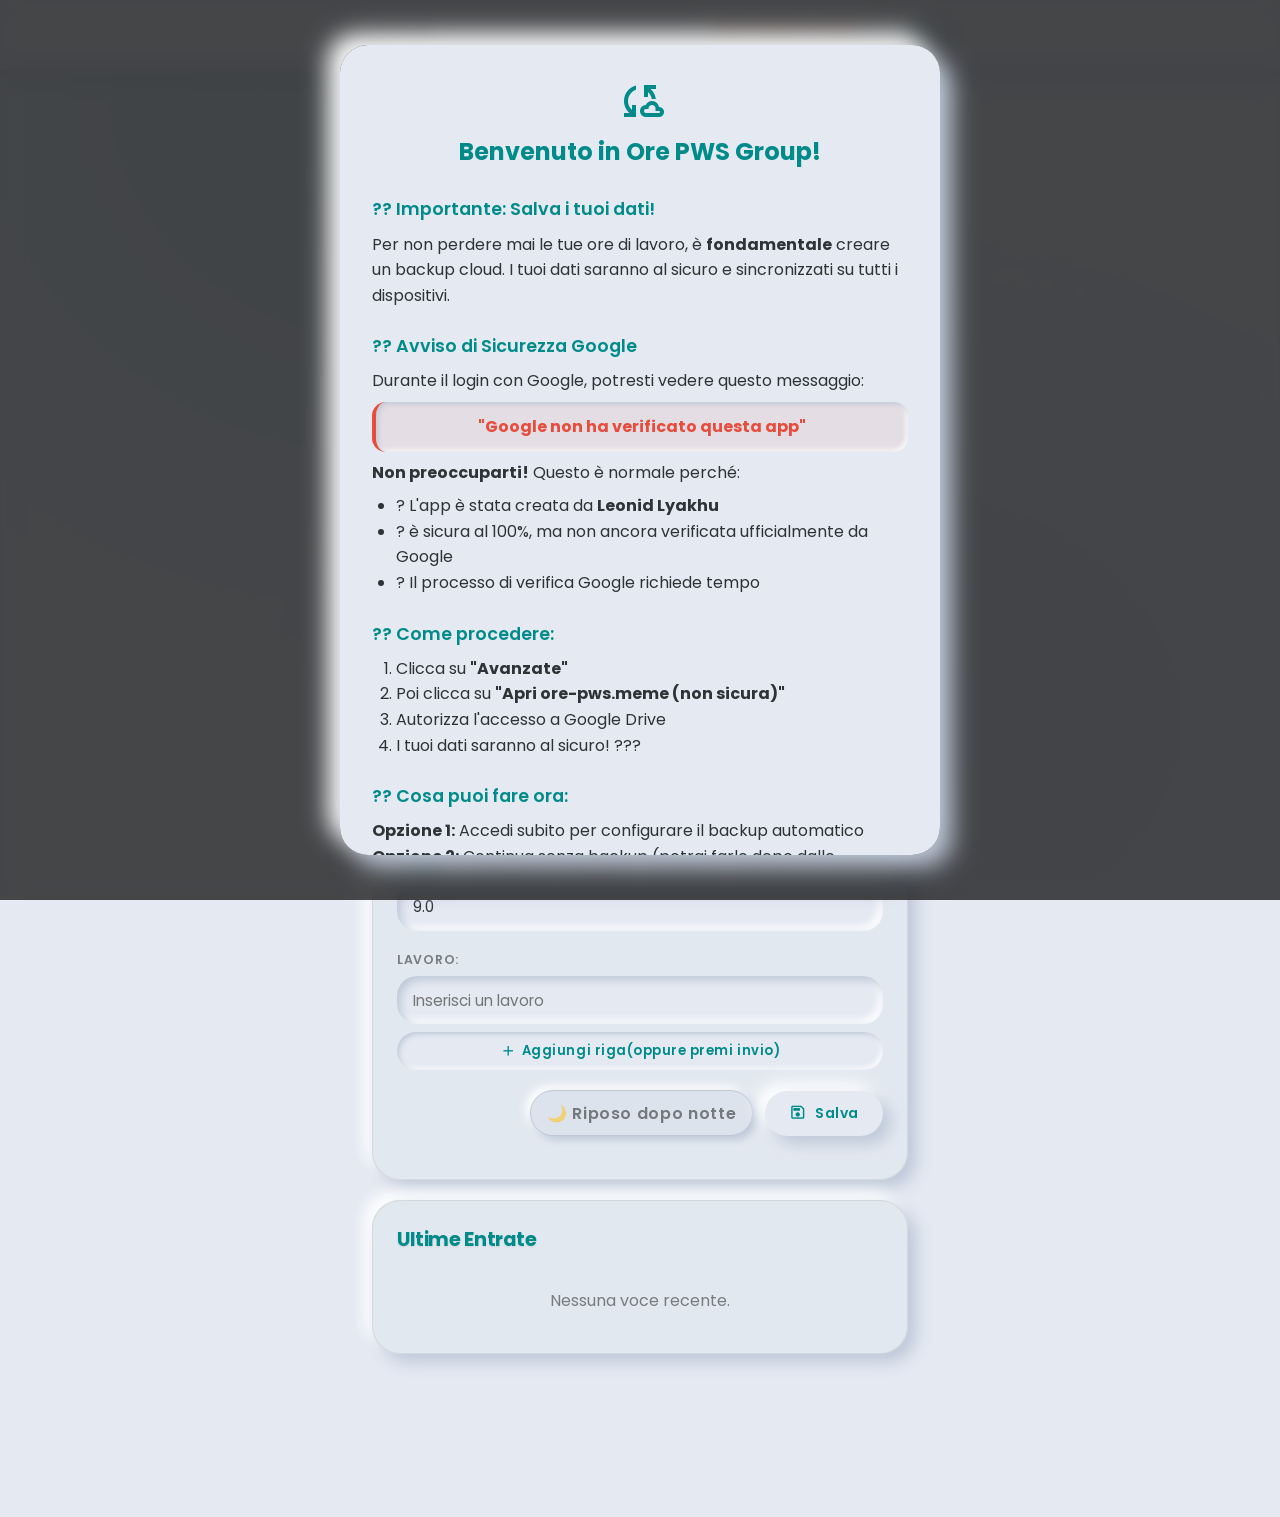
==== index.html @ 59f4a6f1 "Fix emoji Riposo dopo notte (🌙)" ====
<!DOCTYPE html>
<html lang="it">
<head>
    <meta charset="UTF-8">
    <meta name="viewport" content="width=device-width, initial-scale=1.0, viewport-fit=cover">
    <title>Ore PWS Group (Modern)</title>

    <!-- SEO Meta Tags -->
    <meta name="description" content="Applicazione per la gestione delle ore di lavoro - Ore PWS Group">
    <meta name="keywords" content="ore lavoro, timesheet, gestione tempo, PWS Group">
    <meta name="author" content="PWS Group">
    <meta name="robots" content="index, follow">

    <!-- Open Graph Meta Tags -->
    <meta property="og:title" content="Ore PWS Group - Gestione Ore di Lavoro">
    <meta property="og:description" content="Applicazione moderna per la gestione delle ore di lavoro con sincronizzazione cloud">
    <meta property="og:type" content="website">
    <meta property="og:image" content="https://i.imgur.com/BnllByD.png">

    <!-- Twitter Card Meta Tags -->
    <meta name="twitter:card" content="summary_large_image">
    <meta name="twitter:title" content="Ore PWS Group - Gestione Ore di Lavoro">
    <meta name="twitter:description" content="Applicazione moderna per la gestione delle ore di lavoro">
    <meta name="twitter:image" content="https://i.imgur.com/BnllByD.png">

    <!-- PWA Meta Tags -->
    <meta name="theme-color" content="#E4E9F2">
    <meta name="apple-mobile-web-app-capable" content="yes">
    <meta name="apple-mobile-web-app-status-bar-style" content="black-translucent">
    <meta name="apple-mobile-web-app-title" content="Ore PWS">
    <meta name="mobile-web-app-capable" content="yes">
    <meta name="application-name" content="Ore PWS">

    <!-- Apple Touch Icons -->
    <link rel="apple-touch-icon" sizes="180x180" href="./icons/icon-192x192.png">
    <link rel="apple-touch-icon" sizes="152x152" href="./icons/icon-152x152.png">
    <link rel="apple-touch-icon" sizes="144x144" href="./icons/icon-144x144.png">
    <link rel="apple-touch-icon" sizes="120x120" href="./icons/icon-128x128.png">
    <link rel="apple-touch-icon" sizes="114x114" href="./icons/icon-128x128.png">
    <link rel="apple-touch-icon" sizes="76x76" href="./icons/icon-96x96.png">
    <link rel="apple-touch-icon" sizes="72x72" href="./icons/icon-72x72.png">
    <link rel="apple-touch-icon" href="./icons/icon-192x192.png">

    <!-- Favicon -->
    <link rel="icon" type="image/png" sizes="32x32" href="./icons/icon-96x96.png">
    <link rel="icon" type="image/png" sizes="16x16" href="./icons/icon-72x72.png">
    <link rel="shortcut icon" href="./icons/icon-96x96.png">

    <!-- Dynamic Canonical URL -->
    <script>
        // Set canonical URL dynamically based on current domain
        const canonicalUrl = window.location.origin + window.location.pathname;
        const canonicalLink = document.createElement('link');
        canonicalLink.rel = 'canonical';
        canonicalLink.href = canonicalUrl;
        document.head.appendChild(canonicalLink);

        // Set Open Graph URL dynamically
        const ogUrlMeta = document.createElement('meta');
        ogUrlMeta.property = 'og:url';
        ogUrlMeta.content = canonicalUrl;
        document.head.appendChild(ogUrlMeta);
    </script>

    <!-- Dynamic header height script removed to keep CSS-controlled --header-height -->
    <!-- Google Fonts: Roboto and Material Symbols Outlined -->
    <link rel="preconnect" href="https://fonts.googleapis.com">
    <link rel="preconnect" href="https://fonts.gstatic.com" crossorigin>
    <link href="https://fonts.googleapis.com/css2?family=Poppins:wght@300;400;500;600;700;800&display=swap" rel="stylesheet">
    <link rel="stylesheet" href="https://fonts.googleapis.com/css2?family=Material+Symbols+Outlined:opsz,wght,FILL,GRAD@20..48,100..700,0..1,-50..200" />
    <!-- Include Flatpickr CSS -->
    <link rel="stylesheet" href="https://cdn.jsdelivr.net/npm/flatpickr/dist/flatpickr.min.css">
    <!-- Iveco Orecchia Mode CSS -->
    <link rel="stylesheet" href="iveco.css">

    <style>
        /* ================================================ */
        /* ?? NEOMORPHISM PREMIUM DESIGN                    */
        /* Soft shadows, 3D depth, luxury feel              */
        /* Ore PWS Group - Redesign 2026                    */
        /* ================================================ */

        :root {
            /* Neomorphism Palette - Light */
            --neo-bg: #E4E9F2;
            --neo-bg-dark: #D1D9E6;
            --neo-bg-light: #F0F4FA;
            --neo-shadow-dark: #BEC8D8;
            --neo-shadow-light: #FFFFFF;
            --neo-primary: #008B8B;
            --neo-primary-light: #00BFBF;
            --neo-primary-glow: rgba(0, 139, 139, 0.4);
            --neo-secondary: #6C5CE7;
            --neo-accent: #FD79A8;
            --neo-error: #E74C3C;
            --neo-success: #00B894;
            --neo-warning: #FDCB6E;

            --text-primary: #2D3436;
            --text-secondary: rgba(45, 52, 54, 0.6);
            --text-tertiary: rgba(45, 52, 54, 0.38);

            /* Neomorphic Shadows */
            --neo-out: 8px 8px 16px var(--neo-shadow-dark), -8px -8px 16px var(--neo-shadow-light);
            --neo-out-sm: 4px 4px 8px var(--neo-shadow-dark), -4px -4px 8px var(--neo-shadow-light);
            --neo-out-lg: 12px 12px 24px var(--neo-shadow-dark), -12px -12px 24px var(--neo-shadow-light);
            --neo-in: inset 4px 4px 8px var(--neo-shadow-dark), inset -4px -4px 8px var(--neo-shadow-light);
            --neo-in-sm: inset 2px 2px 5px var(--neo-shadow-dark), inset -2px -2px 5px var(--neo-shadow-light);
            --neo-flat: 0 0 0 transparent;

            /* Header height variable (includes safe-area on supported devices) */
            --header-height: calc(70px + env(safe-area-inset-top, 0px));

            /* Compatibility aliases for old Material Design variable references */
            --md-sys-color-primary: #008B8B;
            --md-sys-color-on-primary: #FFFFFF;
            --md-sys-color-primary-container: rgba(0, 139, 139, 0.12);
            --md-sys-color-on-primary-container: #002020;
            --md-sys-color-secondary: #6C5CE7;
            --md-sys-color-on-secondary: #FFFFFF;
            --md-sys-color-secondary-container: rgba(108, 92, 231, 0.12);
            --md-sys-color-on-secondary-container: #1A1040;
            --md-sys-color-tertiary: #FD79A8;
            --md-sys-color-on-tertiary: #FFFFFF;
            --md-sys-color-tertiary-container: rgba(253, 121, 168, 0.12);
            --md-sys-color-on-tertiary-container: #3D0019;
            --md-sys-color-error: #E74C3C;
            --md-sys-color-on-error: #FFFFFF;
            --md-sys-color-error-container: rgba(231, 76, 60, 0.12);
            --md-sys-color-on-error-container: #410002;
            --md-sys-color-background: #E4E9F2;
            --md-sys-color-on-background: #2D3436;
            --md-sys-color-surface: #E4E9F2;
            --md-sys-color-on-surface: #2D3436;
            --md-sys-color-surface-variant: #DDE3EC;
            --md-sys-color-on-surface-variant: rgba(45, 52, 54, 0.6);
            --md-sys-color-outline: #BEC8D8;
            --md-sys-color-outline-variant: #D1D9E6;
            --md-sys-color-inverse-surface: #2D3436;
            --md-sys-color-inverse-on-surface: #E4E9F2;
            --md-sys-color-scrim: rgba(0, 0, 0, 0.5);
            --md-sys-color-shadow: #000000;
            --md-sys-color-surface-container-low: #E8EDF5;
            --md-sys-color-surface-container: #E4E9F2;
            --md-sys-color-surface-container-high: #DDE3EC;
            --md-sys-color-surface-container-highest: #D1D9E6;

            --body-font-family: 'Poppins', -apple-system, BlinkMacSystemFont, sans-serif;
            --base-font-size: 16px;
            --border-radius-small: 14px;
            --border-radius-medium: 20px;
            --border-radius-large: 28px;
            --border-radius-full: 999px;
            --elevation-1: var(--neo-out-sm);
            --elevation-2: var(--neo-out);
            --elevation-3: var(--neo-out-lg);
            --elevation-4: var(--neo-out-lg);
            --elevation-5: var(--neo-out-lg);

            --spring: cubic-bezier(0.34, 1.56, 0.64, 1);
            --smooth: cubic-bezier(0.4, 0, 0.2, 1);
        }

        /* Dark Theme • Aurora Boreale ✨ */
        .dark-theme {
            --neo-bg: #1A1A2E;
            --neo-bg-dark: #131325;
            --neo-bg-light: #232342;
            --neo-shadow-dark: transparent;
            --neo-shadow-light: transparent;

            /* KILL ALL NEOMORPHIC SHADOWS • ZERO GLOW */
            --neo-out: none;
            --neo-out-sm: none;
            --neo-out-lg: none;
            --neo-in: none;
            --neo-in-sm: none;
            --neo-flat: none;
            --elevation-1: none;
            --elevation-2: none;
            --elevation-3: none;
            --elevation-4: none;
            --elevation-5: none;
            --text-primary: #EDF0F5;
            --text-secondary: rgba(237, 240, 245, 0.55);
            --text-tertiary: rgba(237, 240, 245, 0.28);
            --neo-primary: #00E5CC;
            --neo-primary-light: #33FFE5;
            --neo-primary-glow: rgba(0, 229, 204, 0.3);

            /* Aurora accent colors */
            --aurora-violet: #B794F6;
            --aurora-pink: #FF79C6;
            --aurora-glow-border: rgba(183, 148, 246, 0.12);
            --glass-bg: rgba(26, 26, 46, 0.7);

            --md-sys-color-primary: #00E5CC;
            --md-sys-color-on-primary: #003D35;
            --md-sys-color-primary-container: rgba(0, 229, 204, 0.15);
            --md-sys-color-on-primary-container: #33FFE5;
            --md-sys-color-secondary: #B794F6;
            --md-sys-color-on-secondary: #1A0A40;
            --md-sys-color-secondary-container: rgba(183, 148, 246, 0.15);
            --md-sys-color-on-secondary-container: #D4BBFF;
            --md-sys-color-tertiary: #FF79C6;
            --md-sys-color-on-tertiary: #3D0025;
            --md-sys-color-tertiary-container: rgba(255, 121, 198, 0.15);
            --md-sys-color-on-tertiary-container: #FF79C6;
            --md-sys-color-error: #FF5555;
            --md-sys-color-on-error: #690005;
            --md-sys-color-error-container: rgba(255, 85, 85, 0.15);
            --md-sys-color-on-error-container: #FF5555;
            --md-sys-color-background: #1A1A2E;
            --md-sys-color-on-background: #EDF0F5;
            --md-sys-color-surface: #1A1A2E;
            --md-sys-color-on-surface: #EDF0F5;
            --md-sys-color-surface-variant: #232342;
            --md-sys-color-on-surface-variant: rgba(237, 240, 245, 0.55);
            --md-sys-color-outline: #28284A;
            --md-sys-color-outline-variant: #232342;
            --md-sys-color-inverse-surface: #EDF0F5;
            --md-sys-color-inverse-on-surface: #1A1A2E;
            --md-sys-color-surface-container-low: #1E1E35;
            --md-sys-color-surface-container: #1A1A2E;
            --md-sys-color-surface-container-high: #232342;
            --md-sys-color-surface-container-highest: #28284A;
            /* Ensure header height/padding in dark theme match the light theme exactly */
            --header-height: calc(70px + env(safe-area-inset-top, 0px));
        }

        /* Force header measures in dark theme to be identical to light theme
           (height, padding and visual elevation) to avoid perceived vertical shift */
        .dark-theme header {
            box-sizing: border-box;
            height: var(--header-height, calc(70px + env(safe-area-inset-top, 0px)));
            padding: 0.8rem 1.25rem;
            /* match light-theme elevation so spacing appears identical */
            box-shadow: 0 4px 12px var(--neo-shadow-dark);
            background: var(--neo-bg);
            transition: all 0.4s var(--smooth);
            border-bottom: none;
        }

        /* Ensure main uses the same computed margin-top in dark theme */
        .dark-theme main {
            margin-top: var(--header-height, calc(70px + env(safe-area-inset-top, 0px)));
        }

        /* ===== FIX iOS Safari Datepicker ===== */
        @supports (-webkit-touch-callout: none) {
            .flatpickr-calendar {
                -webkit-transform: translateZ(0);
                transform: translateZ(0);
                -webkit-backface-visibility: hidden;
                backface-visibility: hidden;
                touch-action: manipulation;
                will-change: transform;
                position: fixed !important;
                z-index: 9999 !important;
            }
            .flatpickr-day {
                touch-action: manipulation;
                -webkit-tap-highlight-color: transparent;
                padding: 10px;
                -webkit-user-select: none;
                user-select: none;
            }
            input.datepicker, input.datepicker-ferie {
                font-size: 16px !important;
                -webkit-transform: translateZ(0);
                transform: translateZ(0);
            }
            #dateIndicator {
                -webkit-tap-highlight-color: transparent;
                touch-action: manipulation;
                -webkit-user-select: none;
                user-select: none;
            }
            .date-navigator button.date-arrow-btn {
                background: none;
                border: none;
                cursor: pointer;
                padding: 6px 12px;
                border-radius: 50%;
                transition: all 0.2s ease;
                color: var(--neo-primary);
                font-size: 1.44em;
                min-width: 37px;
                min-height: 37px;
                display: flex;
                align-items: center;
                justify-content: center;
                -webkit-tap-highlight-color: transparent;
                touch-action: manipulation;
                -webkit-user-select: none;
                user-select: none;
                position: relative;
                overflow: hidden;
            }
            .date-navigator button.date-arrow-btn .material-symbols-outlined {
                font-size: 1.2em !important;
                line-height: 1;
                pointer-events: none;
                position: relative;
                z-index: 1;
            }
            .cloud-login-btn {
                -webkit-user-select: text;
                user-select: text;
                touch-action: manipulation;
            }
            #dateIndicatorContent {
                cursor: pointer !important;
                padding: 8px 16px;
                border-radius: var(--border-radius-medium);
                transition: all 0.2s ease;
                -webkit-tap-highlight-color: transparent;
                touch-action: manipulation;
                -webkit-user-select: none;
                user-select: none;
                position: relative;
                overflow: hidden;
            }
            #dayNameIndicator {
                text-align: center;
                font-weight: 600;
                font-size: 1.1em;
                color: var(--neo-primary);
                margin-bottom: 8px;
                padding: 4px 12px;
                border-radius: var(--border-radius-medium);
                background: rgba(0, 139, 139, 0.08);
                display: none !important;
            }
            @supports (-webkit-touch-callout: none) {
                #dayNameIndicator { display: block !important; }
            }
            .date-navigator {
                gap: 4px !important;
                align-items: center;
                padding: 4px;
                border-radius: var(--border-radius-large);
                background: var(--neo-bg);
                box-shadow: var(--neo-in);
            }
        }

        /* iOS Safari Keyboard Fix */
        .ios-keyboard-fix {
            position: fixed; top: 0; left: 0;
            height: 1px; width: 1px;
            opacity: 0.01; pointer-events: none;
        }

        /* iOS Safari Compatibility Fixes */
        html {
            height: 100%;
            height: -webkit-fill-available;
        }

        body {
            min-height: 100vh;
            min-height: -webkit-fill-available;
        }

        /* Safe Area Support for iOS */
        @supports (padding: max(0px)) {
            body {
                padding-left: env(safe-area-inset-left, 0px);
                padding-right: env(safe-area-inset-right, 0px);
                padding-top: env(safe-area-inset-top, 0px);
                /* Ensure header height variable includes safe-area inset on supported devices */
                --header-height: calc(70px + env(safe-area-inset-top, 0px));
            }
            header {
                padding-top: calc(0.8rem + env(safe-area-inset-top, 0px));
                padding-left: calc(1rem + env(safe-area-inset-left, 0px));
                padding-right: calc(1rem + env(safe-area-inset-right, 0px));
                /* Keep explicit height consistent with --header-height when safe-area is supported */
                height: var(--header-height, calc(70px + env(safe-area-inset-top, 0px)));
                box-sizing: border-box;
            }
            main {
                margin-top: var(--header-height, calc(70px + env(safe-area-inset-top, 0px)));
            }
            .bottom-nav {
                padding-bottom: calc(0.5rem + env(safe-area-inset-bottom, 0px));
                padding-left: env(safe-area-inset-left, 0px);
                padding-right: env(safe-area-inset-right, 0px);
            }
        }

        /* iOS Touch Optimization */
        * {
            -webkit-tap-highlight-color: transparent;
            -webkit-touch-callout: none;
        }
        button, .btn, .button, [role="button"] {
            -webkit-tap-highlight-color: rgba(0, 0, 0, 0.1);
            -webkit-touch-callout: none;
            -webkit-user-select: none;
            touch-action: manipulation;
        }
        .scrollable, .modal-content, .calendar-container {
            -webkit-overflow-scrolling: touch;
        }
        .card, .modal, .bottom-nav {
            -webkit-transform: translateZ(0);
            transform: translateZ(0);
        }
        input, select, textarea {
            -webkit-appearance: none;
            -webkit-border-radius: 0;
        }
        body {
            overscroll-behavior: none;
            -webkit-overflow-scrolling: touch;
        }
        input, textarea, select {
            font-size: 16px;
        }
        @media screen and (max-width: 768px) {
            input, textarea, select {
                font-size: 16px !important;
            }
        }
        body {
            padding-bottom: calc(110px + env(safe-area-inset-bottom, 0px)) !important;
        }

        /* ===== GLOBAL RESET & BASE ===== */
        *, *::before, *::after {
            box-sizing: border-box;
            margin: 0;
            padding: 0;
        }

        html {
            font-size: var(--base-font-size);
            scroll-behavior: smooth;
        }

        body {
            font-family: var(--body-font-family);
            background: var(--neo-bg);
            color: var(--text-primary);
            line-height: 1.6;
            -webkit-font-smoothing: antialiased;
            -moz-osx-font-smoothing: grayscale;
            overflow-x: hidden;
            min-height: 100vh;
            transition: all 0.5s var(--smooth);
        }

        .container {
            max-width: 600px;
            margin: 0 auto;
            padding: 1rem;
        }

        /* ===== SUBTLE GRADIENT BG ===== */
        body::before {
            content: '';
            position: fixed;
            top: 0; left: 0;
            width: 100%; height: 100%;
            z-index: -1;
            background:
                radial-gradient(ellipse at 30% 10%, rgba(0, 139, 139, 0.06) 0%, transparent 50%),
                radial-gradient(ellipse at 70% 80%, rgba(108, 92, 231, 0.04) 0%, transparent 50%);
            pointer-events: none;
        }

        /* ===== HEADER ===== */
        header {
            position: fixed;
            top: 0; left: 0;
            width: 100%;
            z-index: 1000;
            background: var(--neo-bg);
            /* Force consistent header height and include padding inside height */
            box-sizing: border-box;
            height: var(--header-height, 70px);
            padding: 0.8rem 1.25rem;
            box-shadow: 0 4px 12px var(--neo-shadow-dark);
            transition: all 0.4s var(--smooth);
            border-bottom: none;
        }

        .header-content {
            display: flex;
            justify-content: space-between;
            align-items: center;
            max-width: 600px;
            margin: 0 auto;
        }

        .logo img {
            max-height: 36px;
            width: auto;
            display: block;
            filter: drop-shadow(2px 2px 4px var(--neo-shadow-dark));
        }

        /* Logo Bounce Animation */
        @keyframes bounce-horizontal {
            0%, 100% { transform: translateX(0) rotate(0deg); }
            25% { transform: translateX(10px) rotate(3deg); }
            50% { transform: translateX(0) rotate(0deg); }
            75% { transform: translateX(-10px) rotate(-3deg); }
        }

        .bouncing-logo {
            animation: bounce-horizontal 2.5s infinite;
            transform-origin: center;
            cursor: pointer;
            transition: filter 0.3s ease;
        }

        .bouncing-logo:hover {
            filter: drop-shadow(0 0 8px var(--neo-primary-glow));
            animation-play-state: paused;
        }

        @keyframes bounce-excited {
            0%, 100% { transform: scale(1) rotate(0deg); }
            10% { transform: translateX(15px) rotate(8deg) scale(1.15); }
            20% { transform: translateX(-15px) rotate(-10deg) scale(1.1); }
            30% { transform: translateX(10px) rotate(10deg) scale(1.1); }
            40% { transform: translateX(-10px) rotate(-8deg) scale(1.05); }
            50% { transform: translateY(-10px) rotate(5deg) scale(1.1); }
            60% { transform: translateY(8px) rotate(-5deg) scale(1.05); }
            70% { transform: translateX(12px) rotate(8deg) scale(1.08); }
            80% { transform: translateX(-12px) rotate(-8deg) scale(1.04); }
            90% { transform: translateX(6px) rotate(3deg) scale(1.02); }
        }

        .bouncing-logo-excited {
            animation: bounce-excited 2s ease-in-out;
            transform-origin: center;
            cursor: pointer;
            filter: drop-shadow(0 0 10px var(--neo-primary-glow));
        }

        .header-actions {
            display: flex;
            gap: 10px;
            align-items: center;
        }

        /* Superhero/GIF overlay styles */
        .superhero-gif {
            width: 100%; height: 100%;
            object-fit: cover; object-position: center;
            display: block; margin: 0;
            border-radius: 0; box-shadow: none;
        }
        @media (min-width: 1024px) {
            .superhero-container {
                width: 90%; max-width: 1200px;
                height: auto; max-height: 90vh;
            }
            .superhero-gif {
                object-fit: contain;
                border-radius: var(--border-radius-large);
                box-shadow: var(--neo-out-lg);
            }
        }

        .close-btn {
            position: fixed; top: 20px; right: 20px;
            width: 50px; height: 50px;
            background: var(--neo-bg);
            color: var(--neo-error);
            border: none; border-radius: 50%;
            display: flex; justify-content: center; align-items: center;
            cursor: pointer;
            box-shadow: var(--neo-out);
            z-index: 10000;
            transition: all 0.3s var(--spring);
            animation: pulse-animation 1.5s infinite;
            font-size: 1.5rem;
        }
        .close-btn .material-symbols-outlined { font-size: 30px; font-weight: bold; }
        .close-btn:hover, .close-btn:active {
            box-shadow: var(--neo-in);
            transform: scale(1.05);
        }

        .rip-message {
            position: fixed; top: 0; left: 50%;
            transform: translateX(-50%) translateY(-100%);
            background: var(--neo-bg);
            color: var(--text-primary);
            padding: 10px 15px;
            border-radius: 0 0 var(--border-radius-medium) var(--border-radius-medium);
            box-shadow: var(--neo-out);
            z-index: 1001; font-size: 1rem;
            display: flex; align-items: center; justify-content: center;
            gap: 8px; transition: transform 0.5s ease;
            font-weight: bold; min-width: 200px; text-align: center;
        }
        .rip-message.visible { transform: translateX(-50%) translateY(0); }
        .rip-message::before { content: "💀"; font-size: 1.2rem; }
        .rip-message::after { content: "💀"; font-size: 1.2rem; }

        /* Button escape/death animations */
        @keyframes escape-animation {
            0% { transform: translate(0, 0) scale(1) rotate(0deg); }
            10% { transform: translate(-40px, -30px) scale(1.3) rotate(-15deg); }
            20% { transform: translate(35px, 45px) scale(0.7) rotate(20deg); }
            50% { transform: translate(60px, 20px) scale(1.2) rotate(-35deg); }
            70% { transform: translate(40px, -40px) scale(1.5) rotate(-45deg); }
            100% { transform: translate(0, 0) scale(1) rotate(0deg); }
        }
        @keyframes squash-stretch {
            0%, 100% { transform: scale(1, 1); }
            25% { transform: scale(1.3, 0.7); }
            50% { transform: scale(0.7, 1.3); }
            75% { transform: scale(1.1, 0.9); }
        }
        @keyframes shake {
            0%, 100% { transform: translateX(0); }
            10%, 30%, 50%, 70%, 90% { transform: translateX(-5px) rotate(-2deg); }
            20%, 40%, 60%, 80% { transform: translateX(5px) rotate(2deg); }
        }
        .escaping {
            animation: escape-animation 0.4s infinite;
            box-shadow: 0 0 15px rgba(255, 0, 0, 0.7);
            z-index: 10000; position: fixed !important;
        }
        .escaping:hover { animation-duration: 0.2s !important; }
        @keyframes button-death {
            0% { transform: scale(1); opacity: 1; }
            50% { transform: scale(1.2) rotate(30deg); opacity: 0.5; }
            100% { transform: scale(0) rotate(360deg); opacity: 0; }
        }
        .dying-button {
            animation: button-death 2s forwards !important;
            position: fixed !important; z-index: 10000 !important;
            pointer-events: none !important;
        }

        @keyframes highlight-pulse {
            0% { box-shadow: 0 0 0 0 var(--neo-primary-glow); transform: scale(1); }
            50% { box-shadow: 0 0 0 10px transparent; transform: scale(1.05); }
            100% { box-shadow: 0 0 0 0 transparent; transform: scale(1); }
        }
        .highlight-button { animation: highlight-pulse 1.5s infinite; position: relative; z-index: 100; }

        @keyframes pulse-animation {
            0% { transform: scale(1); box-shadow: var(--neo-out); }
            70% { transform: scale(1.1); box-shadow: var(--neo-out-lg); }
            100% { transform: scale(1); box-shadow: var(--neo-out); }
        }

        @media (max-width: 768px) {
            .close-btn { top: 15px; right: 15px; width: 45px; height: 45px; }
            .close-btn .material-symbols-outlined { font-size: 24px; }
        }

        /* ===== MAIN ===== */
        main {
            padding: 1rem;
            margin-top: var(--header-height, 70px);
            max-width: 600px;
            margin-left: auto;
            margin-right: auto;
        }

        /* ===== NEO CARD ===== */
        .card {
            background: var(--neo-bg);
            border-radius: var(--border-radius-large);
            padding: 1.5rem;
            margin-bottom: 1.25rem;
            box-shadow: var(--neo-out);
            transition: all 0.4s var(--smooth);
            position: relative;
            animation: neo-card-enter 0.5s var(--smooth) both;
            border: none;
        }

        .card:hover {
            transform: translateY(-2px);
            box-shadow: var(--neo-out-lg);
        }

        @keyframes neo-card-enter {
            from { opacity: 0; transform: translateY(25px) scale(0.97); }
            to { opacity: 1; transform: translateY(0) scale(1); }
        }

        .card h2, .card h3 {
            color: var(--neo-primary);
            margin-bottom: 1rem;
            font-weight: 700;
            letter-spacing: -0.02em;
        }

        .card h2 { font-size: 1.2rem; }
        .card h3 { font-size: 0.95rem; }

        /* ===== FORMS ===== */
        .form-group { margin-bottom: 1.2rem; }

        label {
            display: block;
            margin-bottom: 0.35rem;
            font-weight: 600;
            font-size: 0.78rem;
            color: var(--text-secondary);
            text-transform: uppercase;
            letter-spacing: 0.06em;
        }

        input[type="text"],
        input[type="number"],
        input[type="email"],
        input[type="tel"],
        input[type="password"],
        textarea,
        select {
            width: 100%;
            padding: 0.8rem 1rem;
            border: none;
            border-radius: var(--border-radius-medium);
            font-size: 0.95rem;
            font-family: var(--body-font-family);
            background: var(--neo-bg);
            color: var(--text-primary);
            box-shadow: var(--neo-in);
            transition: all 0.3s var(--smooth);
            outline: none;
            appearance: none;
            -webkit-appearance: none;
        }

        input:focus, select:focus, textarea:focus {
            box-shadow: var(--neo-in), 0 0 0 2px var(--neo-primary-glow);
        }

        select {
            background-image: url("data:image/svg+xml,%3Csvg xmlns='http://www.w3.org/2000/svg' height='24' viewBox='0 -960 960 960' width='24'%3E%3Cpath d='M480-345 240-585l56-56 184 184 184-184 56 56-240 240Z' fill='%23008B8B'/%3E%3C/svg%3E");
            background-repeat: no-repeat;
            background-position: right 1rem center;
            background-size: 1.2em;
            padding-right: 3rem;
        }

        .dark-theme select {
            background-image: url("data:image/svg+xml,%3Csvg xmlns='http://www.w3.org/2000/svg' height='24' viewBox='0 -960 960 960' width='24'%3E%3Cpath d='M480-345 240-585l56-56 184 184 184-184 56 56-240 240Z' fill='%2300E5CC'/%3E%3C/svg%3E");
        }

        textarea { min-height: 100px; resize: vertical; }

        .form-row {
            display: flex; flex-wrap: wrap;
            gap: 1rem; margin-bottom: 1rem;
        }
        .form-group-inline { flex: 1; min-width: 120px; }

        /* ===== BUTTONS ===== */
        button, .btn {
            padding: 0.75rem 1.5rem;
            border: none;
            border-radius: var(--border-radius-full);
            cursor: pointer;
            font-size: 0.875rem;
            font-weight: 600;
            font-family: var(--body-font-family);
            letter-spacing: 0.04em;
            transition: all 0.3s var(--spring);
            box-shadow: var(--neo-out-sm);
            display: inline-flex;
            align-items: center;
            justify-content: center;
            gap: 0.5rem;
            background: var(--neo-bg);
            color: var(--neo-primary);
        }

        button:hover, .btn:hover {
            box-shadow: var(--neo-out);
            transform: translateY(-2px);
        }

        button:active, .btn:active {
            box-shadow: var(--neo-in);
            transform: scale(0.97);
        }

        /* Filled Button (Primary Action) */
        button[type="submit"], #submitBtn, #saveUserName, #addVehicle, #exportData, #importData, #saveFerieMalattie, .export-btn, .edit-all-btn, #addEntryBtn {
            background: var(--neo-bg);
            color: var(--neo-primary);
            box-shadow: var(--neo-out);
            position: relative;
        }
        button[type="submit"]::before, #submitBtn::before {
            content: '';
            position: absolute;
            top: -2px; left: -2px; right: -2px; bottom: -2px;
            border-radius: var(--border-radius-full);
            background: linear-gradient(135deg, var(--neo-primary), var(--neo-secondary), var(--neo-primary));
            background-size: 200% 200%;
            z-index: -1; opacity: 0;
            transition: opacity 0.3s;
            animation: glow-rotate 3s ease infinite;
        }
        button[type="submit"]:hover::before, #submitBtn:hover::before { opacity: 0.5; }

        @keyframes glow-rotate {
            0% { background-position: 0% 50%; }
            50% { background-position: 100% 50%; }
            100% { background-position: 0% 50%; }
        }

        /* Error/Destructive Button */
        #clearData, .delete-btn, .delete-ferie-btn, .delete-vehicle-btn {
            background: var(--neo-bg);
            color: var(--neo-error);
            box-shadow: var(--neo-out-sm);
        }
        #clearData:hover, .delete-btn:hover, .delete-ferie-btn:hover, .delete-vehicle-btn:hover {
            box-shadow: var(--neo-out);
            transform: translateY(-2px);
        }

        /* Text Button */
        .form-buttons button:last-child, .close-modal {
            background: transparent;
            color: var(--neo-primary);
            box-shadow: none;
        }
        .form-buttons button:last-child:hover, .close-modal:hover {
            background: rgba(0, 139, 139, 0.08);
        }
        .close-modal {
            font-size: 1.75rem; padding: 0.5rem;
            border-radius: 50%; line-height: 1;
            color: var(--text-secondary); font-weight: normal;
        }
        .close-modal:hover { color: var(--neo-primary); }

        /* Small Action Buttons */
        .edit-btn, .delete-btn {
            padding: 0.25rem 0.5rem;
            font-size: 0.75rem;
            min-width: 36px; min-height: 36px;
            box-shadow: var(--neo-out-sm);
            border-radius: var(--border-radius-small);
            text-transform: none;
            letter-spacing: normal;
            border: none;
        }
        .edit-btn {
            background: var(--neo-bg);
            color: var(--neo-primary);
        }
        .edit-btn:hover { box-shadow: var(--neo-out); color: var(--neo-primary-light); }
        .delete-btn {
            background: var(--neo-bg);
            color: var(--neo-error);
        }
        .delete-btn:hover { box-shadow: var(--neo-out); }

        .btn-secondary {
            background: var(--neo-bg);
            color: var(--text-secondary);
            box-shadow: var(--neo-out-sm);
            padding: 0.75rem 1.5rem;
            border: none;
            border-radius: var(--border-radius-full);
            cursor: pointer;
            font-size: 0.875rem;
            font-weight: 600;
            font-family: var(--body-font-family);
        }
        .btn-secondary:hover { box-shadow: var(--neo-out); color: var(--neo-primary); }

        /* ===== MATERIAL SYMBOLS ===== */
        .material-symbols-outlined {
            font-variation-settings: 'FILL' 0, 'wght' 400, 'GRAD' 0, 'opsz' 24;
            vertical-align: middle;
            font-size: 1.25em;
            line-height: 1;
        }

        /* ===== BOTTOM NAVIGATION ===== */
        .bottom-nav {
            position: fixed;
            bottom: 14px; left: 50% !important;
            transform: translateX(-50%) !important;
            width: calc(100% - 28px);
            max-width: 520px;
            background: var(--neo-bg);
            border-radius: var(--border-radius-large);
            padding: 0.4rem 0.15rem;
            display: flex;
            justify-content: space-around;
            align-items: center;
            z-index: 1000;
            box-shadow: var(--neo-out);
            border-top: none;
        }

        .nav-item {
            display: flex;
            flex-direction: column;
            align-items: center;
            justify-content: center;
            text-decoration: none;
            color: var(--text-tertiary);
            font-size: 0.62rem;
            font-weight: 600;
            padding: 0.45rem 0.55rem;
            border-radius: var(--border-radius-large);
            transition: all 0.3s var(--spring);
            min-width: 48px;
            cursor: pointer;
            position: relative;
            flex: 1;
            text-align: center;
            min-height: 48px;
            overflow: visible;
        }

        .nav-item .material-symbols-outlined {
            font-size: 1.35rem;
            margin-bottom: 1px;
            transition: all 0.3s var(--spring);
        }

        .nav-item span {
            display: block;
            line-height: 1.2;
            white-space: nowrap;
        }

        .nav-item:hover {
            color: var(--text-secondary);
        }

        .nav-item.active {
            color: var(--neo-primary);
            background: var(--neo-bg);
            box-shadow: var(--neo-in-sm);
        }

        .nav-item.active .material-symbols-outlined {
            font-variation-settings: 'FILL' 1, 'wght' 600;
            font-size: 1.5rem;
            filter: drop-shadow(0 0 5px var(--neo-primary-glow));
        }

        /* Remove old ::before indicator */
        .nav-item::before, .nav-item.active::before {
            display: none !important;
        }

        /* Removed dot indicator for nav items */

        /* ===== SECTIONS ===== */
        .section {
            display: none;
            animation: none;
        }
        .section.active {
            display: block;
            animation: neo-section-in 0.45s var(--smooth) both;
        }

        @keyframes neo-section-in {
            from { opacity: 0; transform: translateY(15px); }
            to { opacity: 1; transform: translateY(0); }
        }

        /* Remove old section indicator */
        .section.active::before {
            display: none;
        }

        @keyframes fadeIn {
            from { opacity: 0; transform: translateY(15px); }
            to { opacity: 1; transform: translateY(0); }
        }
        @keyframes fadeOut {
            from { opacity: 1; transform: translateY(0); }
            to { opacity: 0; transform: translateY(-10px); }
        }

        /* ===== TIME ENTRIES ===== */
        #timeEntries .time-entry {
            padding: 1rem;
            border-radius: var(--border-radius-medium);
            background: var(--neo-bg);
            box-shadow: var(--neo-out-sm);
            margin-bottom: 0.75rem;
            transition: all 0.3s;
            animation: neo-entry-slide 0.4s var(--smooth) both;
            border-bottom: none;
            display: flex;
            justify-content: space-between;
            align-items: flex-start;
            gap: 1rem;
        }
        #timeEntries .time-entry:last-child {
            border-bottom: none; margin-bottom: 0;
        }
        #timeEntries .time-entry:hover {
            transform: translateX(4px);
            box-shadow: var(--neo-out);
        }

        @keyframes neo-entry-slide {
            from { opacity: 0; transform: translateX(-15px); }
            to { opacity: 1; transform: translateX(0); }
        }

        .time-entry-info { flex-grow: 1; }
        .time-entry-header {
            display: flex; justify-content: space-between;
            align-items: center; margin-bottom: 0.25rem;
        }
        .time-entry-date { font-weight: 600; color: var(--neo-primary); }
        .time-entry-hours { font-weight: 800; font-size: 1.1rem; color: var(--neo-secondary); }
        .time-entry-details {
            display: flex; flex-wrap: wrap; gap: 0.75rem;
            margin: 0.25rem 0; font-size: 0.8rem;
            color: var(--text-secondary);
        }
        .time-entry-details span {
            background: var(--neo-bg);
            padding: 2px 8px;
            border-radius: var(--border-radius-small);
            box-shadow: var(--neo-in-sm);
            display: inline-flex; align-items: center; gap: 4px;
        }
        .time-entry-details .material-symbols-outlined {
            font-size: 1em; color: var(--neo-secondary);
        }
        .time-entry-description {
            font-size: 0.9rem; color: var(--text-secondary);
            margin-top: 0.25rem;
        }

        /* Work descriptions */
        .calendar-day.riposo-dopo-notte {
            background: rgba(100, 80, 200, 0.10);
            box-shadow: var(--neo-in-sm);
            border-left: 3px solid #7c5cbf !important;
        }
        .calendar-day.riposo-dopo-notte .calendar-day-number {
            background: #7c5cbf;
            color: white;
            border-radius: 50%;
            padding: 0.1em 0.35em;
        }
        .calendar-day.riposo-dopo-notte .calendar-holiday-name {
            color: #5a3fa0;
        }

        #work-descriptions-container {
            display: flex; flex-direction: column;
            gap: 8px; margin-bottom: 8px;
        }
        .work-description-row { display: flex; align-items: center; }
        .work-description-input { flex: 1; }
        .btn-remove-work {
            background: none; border: none;
            color: var(--neo-error); cursor: pointer;
            padding: 4px; margin-left: 8px;
            border-radius: 50%;
            display: flex; align-items: center; justify-content: center;
            box-shadow: none;
        }
        .btn-remove-work:hover { background: rgba(231, 76, 60, 0.1); }

        .btn-add-work {
            width: 100%; padding: 0.55rem;
            border: none;
            border-radius: var(--border-radius-medium);
            background: var(--neo-bg);
            color: var(--neo-primary);
            font-family: var(--body-font-family);
            font-size: 0.82rem; font-weight: 600;
            cursor: pointer;
            display: flex; align-items: center; justify-content: center; gap: 6px;
            box-shadow: var(--neo-in-sm);
            transition: all 0.3s;
            margin-top: 8px;
        }
        .btn-add-work:hover { box-shadow: var(--neo-out-sm); }

        .entry-buttons {
            display: flex; gap: 0.5rem; flex-shrink: 0;
        }

        /* ===== SETTINGS ===== */
        .settings-container {
            display: flex; flex-direction: column; gap: 1rem;
        }
        .setting-item {
            display: flex;
            justify-content: space-between;
            align-items: center;
            padding: 0.9rem 1rem;
            border-radius: var(--border-radius-medium);
            background: var(--neo-bg);
            box-shadow: var(--neo-out-sm);
            margin-bottom: 0.7rem;
            transition: all 0.3s;
            flex-wrap: wrap;
            border: none;
        }
        .setting-item:hover { box-shadow: var(--neo-out); }
        .setting-label { font-weight: 600; font-size: 0.88rem; margin-right: 1rem; margin-bottom: 0.5rem; flex-shrink: 0; }
        .settings-input { flex-grow: 1; min-width: 150px; margin-right: 0.5rem; }
        .setting-item > button { flex-shrink: 0; }
        .setting-item .vehicles-manager { width: 100%; margin-top: 0.5rem; }

        /* Particle Controls */
        .toggle-button {
            display: inline-flex; align-items: center; gap: 0.5rem;
            background: var(--neo-bg); color: var(--neo-primary);
            border-radius: var(--border-radius-full);
            padding: 0.5rem 1rem; cursor: pointer;
            box-shadow: var(--neo-out-sm);
            transition: all 0.2s ease;
        }
        .toggle-button:hover { box-shadow: var(--neo-out); }

        .particle-control-panel {
            width: 100%; margin-top: 1rem; padding: 1.5rem;
            background: var(--neo-bg);
            box-shadow: var(--neo-out-sm);
            border-radius: var(--border-radius-medium);
            border: none;
        }
        .particle-control-group {
            margin-bottom: 1.5rem; padding-bottom: 1.5rem;
            border-bottom: 1px solid var(--neo-shadow-dark);
        }
        .particle-control-group:last-of-type { border-bottom: none; padding-bottom: 0; }
        .particle-control-group h3 { margin-bottom: 1rem; color: var(--neo-primary); font-size: 1.1rem; font-weight: 600; }
        .particle-control-item { margin-bottom: 1rem; }
        .particle-control-item label { display: block; margin-bottom: 0.5rem; font-weight: 500; font-size: 0.9rem; }
        .particle-control-item input[type="range"] {
            width: 100%; height: 6px; -webkit-appearance: none;
            background: var(--neo-bg); box-shadow: var(--neo-in-sm);
            border-radius: var(--border-radius-full); outline: none;
        }
        .particle-control-item input[type="range"]::-webkit-slider-thumb {
            -webkit-appearance: none; width: 20px; height: 20px;
            border-radius: 50%; background: var(--neo-bg);
            cursor: pointer; box-shadow: var(--neo-out-sm);
        }
        .particle-control-item input[type="range"]::-moz-range-thumb {
            width: 20px; height: 20px; border-radius: 50%;
            background: var(--neo-bg); cursor: pointer;
            box-shadow: var(--neo-out-sm); border: none;
        }
        .particle-control-item select { width: 100%; padding: 0.5rem; }
        .color-picker-container { display: flex; gap: 0.5rem; align-items: center; flex-wrap: wrap; }
        .color-picker-container input[type="color"] {
            width: 40px; height: 40px; border: none;
            border-radius: var(--border-radius-small); cursor: pointer;
            padding: 0; background: none;
        }
        .small-btn {
            width: 40px; height: 40px; border-radius: 50%;
            display: flex; align-items: center; justify-content: center;
            background: var(--neo-bg); color: var(--text-secondary);
            cursor: pointer; box-shadow: var(--neo-out-sm);
            border: none; padding: 0;
        }
        .small-btn:hover { box-shadow: var(--neo-out); color: var(--neo-primary); }
        .particle-control-actions { display: flex; justify-content: flex-end; gap: 1rem; margin-top: 1rem; }
        .secondary-btn { background: var(--neo-bg); color: var(--text-secondary); box-shadow: var(--neo-out-sm); }
        .primary-btn { background: var(--neo-bg); color: var(--neo-primary); box-shadow: var(--neo-out); }

        /* ===== TOGGLE SWITCH (Neomorphic) ===== */
        .toggle-switch {
            --switch-width: 52px;
            --switch-height: 28px;
            --thumb-size: 22px;
            --track-padding: 3px;
            position: relative;
            display: inline-block;
            width: var(--switch-width);
            height: var(--switch-height);
            flex-shrink: 0;
        }
        .toggle-switch input { opacity: 0; width: 0; height: 0; }
        .toggle-slider {
            position: absolute; cursor: pointer;
            top: 0; left: 0; right: 0; bottom: 0;
            background: var(--neo-bg);
            border-radius: 28px;
            box-shadow: var(--neo-in-sm);
            transition: all 0.35s var(--spring);
            border: none;
        }
        .toggle-slider::before {
            content: ''; position: absolute;
            width: var(--thumb-size); height: var(--thumb-size);
            border-radius: 50%;
            left: var(--track-padding); bottom: var(--track-padding);
            background: var(--neo-bg);
            box-shadow: var(--neo-out-sm);
            transition: all 0.35s var(--spring);
        }
        input:checked + .toggle-slider {
            background: var(--neo-primary);
            box-shadow: inset 2px 2px 5px rgba(0,0,0,0.2), inset -2px -2px 5px rgba(255,255,255,0.1);
        }
        input:checked + .toggle-slider::before {
            transform: translateX(calc(var(--switch-width) - var(--thumb-size) - 2 * var(--track-padding)));
            background: white;
            box-shadow: 2px 2px 5px rgba(0,0,0,0.15);
        }

        /* ===== TIME INPUT CONTROLS ===== */
        .time-input-container {
            display: flex; align-items: center; width: 100%;
            background: var(--neo-bg);
            box-shadow: var(--neo-in);
            border-radius: var(--border-radius-medium);
            padding: 4px;
        }
        .time-control-btn {
            width: 38px; height: 38px;
            border-radius: var(--border-radius-small);
            background: var(--neo-bg);
            border: none; color: var(--neo-primary);
            cursor: pointer;
            display: flex; align-items: center; justify-content: center;
            box-shadow: var(--neo-out-sm);
            transition: all 0.2s var(--spring);
            flex-shrink: 0;
        }
        .time-control-btn:hover { box-shadow: var(--neo-out); transform: scale(1.06); }
        .time-control-btn:active { box-shadow: var(--neo-in-sm); transform: scale(0.92); }
        .time-input-container input {
            flex: 1; margin: 0 5px; text-align: center;
            font-size: 1.15rem; font-weight: 800;
            border: none !important;
            background: transparent !important;
            box-shadow: none !important;
            padding: 0.4rem !important;
        }

        /* ===== CALENDAR ===== */
        .calendar-container { margin-top: 1rem; }
        .calendar-header {
            display: flex; justify-content: space-between; align-items: center;
            margin-bottom: 1rem;
            background: var(--neo-bg) !important;
            color: var(--text-primary);
            padding: 0.75rem 1rem;
            border-radius: var(--border-radius-medium) var(--border-radius-medium) 0 0;
            box-shadow: var(--neo-out-sm);
            border: none;
        }
        .dark-theme .calendar-header {
            background: var(--neo-bg) !important;
            border: none;
        }
        .calendar-header button {
            background: var(--neo-bg); border: none;
            font-size: 1.5rem; cursor: pointer;
            color: var(--neo-primary) !important;
            padding: 0.5rem; border-radius: 50%;
            line-height: 1;
            display: inline-flex; align-items: center; justify-content: center;
            transition: all 0.2s var(--spring);
            box-shadow: var(--neo-out-sm);
            text-shadow: none;
        }
        .calendar-header button:hover { box-shadow: var(--neo-out); transform: scale(1.1); }
        .calendar-header button:active { box-shadow: var(--neo-in-sm); }

        .calendar-title {
            display: flex; align-items: baseline; gap: 0.5rem;
            font-weight: 600; text-align: center;
            flex-grow: 1; justify-content: center;
        }
        .calendar-month {
            font-size: 1.25rem; color: var(--text-primary) !important;
            font-weight: 700; text-shadow: none;
        }
        .calendar-year {
            font-size: 1rem; opacity: 0.7;
            color: var(--text-secondary) !important;
            text-shadow: none;
        }

        .calendar-grid {
            display: grid; grid-template-columns: repeat(7, 1fr);
            gap: 4px;
            background: transparent;
            border: none;
            border-radius: 0 0 var(--border-radius-medium) var(--border-radius-medium);
            overflow: visible;
        }
        .calendar-weekday {
            text-align: center; font-weight: 700; font-size: 0.68rem;
            text-transform: uppercase; letter-spacing: 0.05em;
            color: var(--text-tertiary); padding: 5px 0;
            background: transparent;
        }
        .calendar-day {
            min-height: 90px; padding: 8px;
            position: relative; cursor: pointer;
            transition: all 0.2s var(--spring);
            background: var(--neo-bg);
            color: var(--text-primary);
            display: flex; flex-direction: column;
            justify-content: space-between; align-items: center;
            text-align: center;
            border-radius: var(--border-radius-small);
            box-shadow: var(--neo-out-sm);
        }
        .calendar-day:hover { box-shadow: var(--neo-out); transform: scale(1.04); }
        .calendar-day:active { box-shadow: var(--neo-in-sm); }
        .calendar-day.empty {
            background: transparent; box-shadow: none;
            opacity: 0.3; cursor: default;
        }
        .calendar-day.empty:hover { background: transparent; box-shadow: none; transform: none; }
        .calendar-day.today {
            box-shadow: var(--neo-in);
            color: var(--neo-primary); font-weight: 700;
            outline: none;
        }
        .calendar-day.has-entries .calendar-day-number {
            font-weight: 700; color: var(--neo-primary);
        }
        .calendar-day-number {
            font-weight: 500; font-size: 0.875rem;
            width: 24px; height: 24px; line-height: 24px;
            border-radius: 50%; position: absolute;
            top: 4px; left: 4px; text-align: center; z-index: 1;
        }
        .calendar-day.today .calendar-day-number {
            background: var(--neo-primary); color: white;
            box-shadow: 0 0 8px var(--neo-primary-glow);
        }
        .calendar-day-content {
            margin-top: 28px;
            display: flex; flex-direction: column;
            align-items: center; gap: 4px; width: 100%;
        }
        .calendar-hours { font-size: 1rem; font-weight: 700; color: var(--neo-primary); }
        .calendar-icons {
            display: flex; justify-content: center;
            flex-wrap: wrap; gap: 4px;
            font-size: 1rem; line-height: 1;
        }
        .calendar-icons .material-symbols-outlined { font-size: 1.1em; color: var(--neo-secondary); }
        .info-icon {
            display: inline-block; width: 24px; height: 24px;
            line-height: 24px; text-align: center;
            border-radius: 50%;
            background: var(--neo-bg); color: var(--neo-secondary);
            font-weight: bold; font-style: italic; font-size: 1rem;
            margin-bottom: 0.25rem;
            box-shadow: var(--neo-out-sm);
            animation: pulse-info 2s infinite;
        }
        @keyframes pulse-info { 0% { transform: scale(1); } 50% { transform: scale(1.1); } 100% { transform: scale(1); } }
        .calendar-holiday-name {
            font-size: 0.75rem; color: var(--neo-error);
            font-weight: 500; margin-top: auto;
            padding-top: 4px; width: 100%;
        }
        .calendar-day.holiday {
            background: rgba(231, 76, 60, 0.08);
            box-shadow: var(--neo-in-sm);
        }
        .calendar-day.holiday .calendar-day-number { background: var(--neo-error); color: white; }
        .calendar-day.holiday .calendar-holiday-name { color: var(--neo-error); }
        .calendar-day.ferie {
            background: rgba(253, 121, 168, 0.08);
            box-shadow: var(--neo-in-sm);
        }
        .calendar-day.ferie .calendar-icons .material-symbols-outlined { color: var(--neo-accent); }
        .calendar-day.ferie .calendar-holiday-name { color: var(--neo-accent); }
        .calendar-day.malattia {
            background: rgba(108, 92, 231, 0.08);
            box-shadow: var(--neo-in-sm);
        }
        .calendar-day.malattia .calendar-icons .material-symbols-outlined { color: var(--neo-secondary); }
        .calendar-day.malattia .calendar-holiday-name { color: var(--neo-secondary); }

        /* Calendar Share/Paste */
        .calendar-share-container { margin-bottom: 1rem; display: flex; justify-content: center; }
        .calendar-share-btn {
            background: var(--neo-bg); color: var(--neo-primary);
            border: none; padding: 0.75rem 1.5rem;
            border-radius: var(--border-radius-full);
            font-size: 0.95rem; font-weight: 600; cursor: pointer;
            display: flex; align-items: center; gap: 0.5rem;
            box-shadow: var(--neo-out);
            transition: all 0.3s var(--spring);
            min-width: 120px; justify-content: center;
        }
        .calendar-share-btn:hover { box-shadow: var(--neo-out-lg); transform: translateY(-2px); }
        .calendar-share-btn.success { background: var(--neo-success); color: white; box-shadow: var(--neo-out-sm); }

        .calendar-buttons-container { margin-bottom: 1rem; display: flex; justify-content: center; gap: 0.75rem; flex-wrap: wrap; }
        .calendar-paste-btn {
            background: var(--neo-bg); color: var(--neo-secondary);
            border: none; padding: 0.75rem 1.5rem;
            border-radius: var(--border-radius-large);
            cursor: pointer; font-size: 0.875rem; font-weight: 600;
            display: flex; align-items: center; gap: 0.5rem;
            box-shadow: var(--neo-out-sm);
            transition: all 0.3s var(--spring);
            min-width: 120px; justify-content: center;
        }
        .calendar-paste-btn:hover { box-shadow: var(--neo-out); transform: translateY(-2px); }
        .calendar-paste-btn.processing { background: var(--neo-warning); color: var(--text-primary); }
        .calendar-paste-btn.success { background: var(--neo-success); color: white; }
        .calendar-paste-btn.error { background: var(--neo-error); color: white; }

        /* Calendar day checkbox/selection */
        .calendar-day-checkbox { position: absolute; top: 4px; right: 4px; width: 20px; height: 20px; cursor: pointer; display: none; }
        .calendar-day-checkbox input[type="checkbox"] { position: absolute; opacity: 0; cursor: pointer; height: 0; width: 0; }
        .calendar-day-checkbox .checkmark {
            position: absolute; top: 0; left: 0; height: 20px; width: 20px;
            background: var(--neo-bg); border: 2px solid var(--neo-shadow-dark);
            border-radius: 3px; display: flex; align-items: center; justify-content: center;
            box-shadow: var(--neo-out-sm);
        }
        .calendar-day-checkbox input:checked ~ .checkmark { background: var(--neo-primary); border-color: var(--neo-primary); }
        .calendar-day-checkbox .checkmark::after { content: ""; position: absolute; display: none; }
        .calendar-day-checkbox input:checked ~ .checkmark::after { display: block; }
        .calendar-day-checkbox .checkmark::after { left: 6px; top: 2px; width: 4px; height: 8px; border: solid white; border-width: 0 2px 2px 0; transform: rotate(45deg); }
        .calendar-day.selectable { position: relative; cursor: pointer; }
        .calendar-day.selectable:hover .calendar-day-checkbox { display: block; }
        .calendar-day.selected { background: rgba(0, 139, 139, 0.08); box-shadow: var(--neo-in); }
        .calendar-day.selected .calendar-day-checkbox { display: block; }
        .calendar-selection-mode .calendar-day.selectable .calendar-day-checkbox { display: block; }
        .calendar-selection-mode .calendar-day:not(.selectable) { opacity: 0.5; }

        /* ===== MODAL ===== */
        .modal {
            display: none; position: fixed; z-index: 1050;
            left: 0; top: 0; width: 100%; height: 100%;
            overflow: auto;
            background-color: rgba(0, 0, 0, 0.4);
            backdrop-filter: blur(8px);
            -webkit-backdrop-filter: blur(8px);
            animation: fadeIn 0.3s ease;
            padding: 1rem;
            visibility: visible;
            opacity: 0;
            transition: opacity 0.3s ease;
        }
        .modal.show { display: block; opacity: 1; }
        .modal-content {
            background: var(--neo-bg);
            color: var(--text-primary);
            margin: 5vh auto; padding: 1.5rem;
            border: none; width: 95%; max-width: 600px;
            border-radius: var(--border-radius-large);
            box-shadow: var(--neo-out-lg);
            animation: slideIn 0.3s ease-out;
            transform: translateY(-20px);
            transition: transform 0.3s ease;
        }
        .modal.show .modal-content { transform: translateY(0); }
        @keyframes slideIn {
            from { transform: translateY(-30px); opacity: 0; }
            to { transform: translateY(0); opacity: 1; }
        }
        .modal-header {
            display: flex; justify-content: space-between; align-items: center;
            margin-bottom: 1rem; padding-bottom: 0.5rem;
            border-bottom: 1px solid var(--neo-shadow-dark);
        }
        .modal-header h3 { color: var(--neo-primary); margin: 0; }
        .modal-title { font-size: 1.5rem; font-weight: 700; color: var(--neo-primary); }
        .modal-body { margin-bottom: 1.5rem; }
        .modal-footer { text-align: right; padding-top: 1rem; border-top: 1px solid var(--neo-shadow-dark); }
        .modal-footer button { margin-left: 0.5rem; }
        .form-actions { display: flex; justify-content: flex-end; gap: 1rem; margin-top: 1.5rem; }

        /* Day Details Modal */
        .day-summary {
            display: grid; grid-template-columns: repeat(auto-fit, minmax(80px, 1fr));
            gap: 1rem; text-align: center;
            margin-bottom: 1.5rem; padding: 1rem;
            background: var(--neo-bg);
            border-radius: var(--border-radius-medium);
            box-shadow: var(--neo-in);
        }
        .day-summary-value { font-size: 1.75rem; font-weight: 800; color: var(--neo-primary); display: block; line-height: 1.1; }
        .day-summary-label { font-size: 0.8rem; color: var(--text-secondary); text-transform: uppercase; margin-top: 0.25rem; display: block; }
        .day-entries { max-height: 300px; overflow-y: auto; padding-right: 5px; margin-top: 1rem; }
        .day-entry {
            padding: 1rem; margin-bottom: 0.5rem;
            border-radius: var(--border-radius-medium);
            background: var(--neo-bg); box-shadow: var(--neo-out-sm);
            display: flex; justify-content: space-between;
            align-items: flex-start; gap: 1rem;
            border-bottom: none;
        }
        .day-entry:last-child { margin-bottom: 0; }
        .day-entry-info { flex-grow: 1; }
        .day-entry-header { display: flex; justify-content: space-between; align-items: center; margin-bottom: 0.25rem; }
        .day-entry-hours { font-weight: 700; color: var(--neo-primary); }
        .day-entry-details {
            display: flex; flex-wrap: wrap; gap: 0.75rem; margin: 0.25rem 0;
            font-size: 0.8rem; color: var(--text-secondary);
        }
        .day-entry-details span {
            background: var(--neo-bg); padding: 2px 8px;
            border-radius: var(--border-radius-small);
            box-shadow: var(--neo-in-sm);
            display: inline-flex; align-items: center; gap: 4px;
        }
        .day-entry-description { margin-top: 0.25rem; font-size: 0.9rem; color: var(--text-secondary); }
        .day-entry-vehicle {
            font-size: 0.8rem; color: var(--text-secondary);
            margin-top: 4px; padding-left: 8px;
            border-left: 2px solid var(--neo-shadow-dark);
            display: inline-flex; align-items: center; gap: 4px;
        }
        .day-entry-vehicle .material-symbols-outlined { font-size: 1em; }
        .day-entry .entry-buttons { flex-shrink: 0; }
        .modal-actions { text-align: right; margin-bottom: 1rem; }

        /* Monthly Summary / Stats */
        .monthly-summary, .stats-container, .monthly-report-stats {
            display: grid; grid-template-columns: repeat(auto-fit, minmax(120px, 1fr));
            gap: 1rem; justify-content: space-around;
            margin-top: 1.5rem; padding: 1rem;
            background: var(--neo-bg);
            box-shadow: var(--neo-in);
            border-radius: var(--border-radius-medium);
        }
        .monthly-summary h3 {
            grid-column: 1 / -1; text-align: center;
            margin-bottom: 0.5rem; color: var(--neo-primary); font-weight: 600;
        }
        .monthly-stat-item, .stat-card {
            text-align: center; padding: 0.75rem;
            background: var(--neo-bg); border-radius: var(--border-radius-medium);
            box-shadow: var(--neo-out-sm);
        }
        .monthly-stat-value, .stat-value {
            font-size: 1.75rem; font-weight: 800;
            color: var(--neo-secondary); margin: 5px 0;
            display: block; line-height: 1.1;
        }
        .monthly-stat-label, .stat-label {
            font-size: 0.8rem; color: var(--text-secondary);
            text-transform: uppercase; display: block; margin-top: 0.25rem;
        }

        /* ===== CONTACTS ===== */
        .contacts-container { display: flex; flex-direction: column; gap: 1.5rem; }
        .contact-address {
            padding: 1rem;
            background: var(--neo-bg);
            box-shadow: var(--neo-in);
            border-radius: var(--border-radius-medium);
            margin-bottom: 1rem;
        }
        .contact-address .contact-item, .contact-info .contact-item {
            display: flex; align-items: center; gap: 0.75rem;
            margin-bottom: 0.5rem; font-size: 1rem;
        }
        .contact-address .contact-item .material-symbols-outlined,
        .contact-info .contact-item .material-symbols-outlined {
            color: var(--neo-primary); font-size: 1.25rem;
            width: 24px; text-align: center; flex-shrink: 0;
        }
        .contact-group h3 {
            color: var(--neo-secondary); margin-bottom: 0.75rem;
            font-size: 1.1rem; font-weight: 600;
            border-bottom: 1px solid var(--neo-shadow-dark);
            padding-bottom: 0.5rem;
        }
        .add-contact-container { display: flex; justify-content: center; margin-top: 1.5rem; }
        #addContactBtn {
            background: var(--neo-bg); color: var(--neo-secondary);
            box-shadow: var(--neo-out); transition: all 0.3s var(--spring);
        }
        #addContactBtn:hover { box-shadow: var(--neo-out-lg); transform: translateY(-2px); color: var(--neo-primary); }

        .contact-card {
            background: var(--neo-bg); border-radius: var(--border-radius-medium);
            padding: 1rem; box-shadow: var(--neo-out-sm);
            margin-bottom: 1rem; border: none;
            transition: all 0.3s;
        }
        .contact-card:hover { transform: translateY(-2px); box-shadow: var(--neo-out); }
        .contact-name { font-weight: 700; font-size: 1.1rem; margin-bottom: 0.75rem; color: var(--text-primary); }
        .contact-info { display: flex; flex-direction: column; gap: 0.5rem; }
        .contact-item a { color: var(--neo-primary); text-decoration: none; transition: color 0.2s; word-break: break-all; }
        .contact-item a:hover { text-decoration: underline; color: var(--neo-primary-light); }

        .qr-code-container {
            margin-top: 1.5rem; text-align: center;
            display: flex; flex-direction: column;
            align-items: center; gap: 10px; margin-bottom: 20px;
        }

        /* ===== Day Modal specifics ===== */
        #dayModal { transition: opacity 0.3s ease, visibility 0.3s ease; }
        #dayModal.visible { display: block !important; visibility: visible !important; opacity: 1 !important; pointer-events: auto !important; }

        /* ===== FLATPICKR (Neomorphic) ===== */
        .flatpickr-calendar {
            background: var(--neo-bg) !important;
            border-radius: var(--border-radius-large) !important;
            box-shadow: var(--neo-out-lg) !important;
            border: none !important;
            padding: 10px;
            width: 320px;
            color: var(--text-primary);
            font-family: var(--body-font-family);
        }
        .flatpickr-months, .flatpickr-month, .flatpickr-weekdays, .flatpickr-weekdaycontainer,
        .dayContainer, .flatpickr-days, .flatpickr-innerContainer, .flatpickr-rContainer, .flatpickr-time {
            background: var(--neo-bg) !important;
        }
        html body .flatpickr-calendar .flatpickr-months .flatpickr-month {
            background: var(--neo-bg) !important;
            color: var(--neo-primary) !important;
            fill: var(--neo-primary) !important;
        }
        .flatpickr-months {
            background: var(--neo-bg) !important;
            padding: 10px;
            border-radius: var(--border-radius-medium) var(--border-radius-medium) 0 0;
        }
        html body .flatpickr-calendar .flatpickr-months .flatpickr-prev-month,
        html body .flatpickr-calendar .flatpickr-months .flatpickr-next-month {
            background: var(--neo-bg) !important;
            fill: var(--neo-primary) !important;
            padding: 8px !important; border-radius: 50% !important;
            box-shadow: var(--neo-out-sm);
            transition: all 0.2s var(--spring);
        }
        html body .flatpickr-calendar .flatpickr-months .flatpickr-prev-month:hover,
        html body .flatpickr-calendar .flatpickr-months .flatpickr-next-month:hover {
            box-shadow: var(--neo-in-sm) !important;
        }
        html body .flatpickr-calendar .flatpickr-months .flatpickr-prev-month svg,
        html body .flatpickr-calendar .flatpickr-months .flatpickr-next-month svg {
            width: 20px !important; height: 20px !important;
            fill: var(--neo-primary) !important;
        }
        .flatpickr-current-month {
            color: var(--text-primary); font-size: 1.1em; font-weight: 700;
        }
        .flatpickr-current-month .flatpickr-monthDropdown-months,
        .flatpickr-current-month input.cur-year,
        html body .flatpickr-calendar .flatpickr-months .flatpickr-current-month .flatpickr-monthDropdown-months,
        html body .flatpickr-calendar .flatpickr-months .flatpickr-current-month input.cur-year {
            background: transparent !important;
            color: var(--text-primary) !important;
            font-weight: 700;
        }
        .flatpickr-current-month .numInputWrapper { display: none; }
        html body .flatpickr-calendar .flatpickr-weekdays,
        html body .flatpickr-calendar .flatpickr-weekday {
            background: transparent !important;
            color: var(--text-tertiary) !important;
            font-weight: 700;
        }
        span.flatpickr-weekday {
            color: var(--text-tertiary); font-size: 0.8em;
            font-weight: 700; text-transform: uppercase;
        }
        html body .flatpickr-calendar .flatpickr-months .flatpickr-monthDropdown-month {
            background: var(--neo-bg) !important;
            color: var(--text-primary) !important;
        }
        .flatpickr-day {
            background: transparent; border: none;
            color: var(--text-primary); font-size: 0.9em;
            width: 36px; height: 36px; line-height: 36px;
            text-align: center; border-radius: 50%;
            cursor: pointer;
            transition: all 0.2s var(--spring);
        }
        .flatpickr-day.flatpickr-weekend { color: var(--neo-error) !important; font-weight: 500; }
        .flatpickr-day:hover { background: rgba(0, 139, 139, 0.08); box-shadow: var(--neo-in-sm); }
        .flatpickr-day.disabled, .flatpickr-day.disabled:hover { background: transparent; color: var(--text-tertiary); opacity: 0.5; cursor: default; }
        .flatpickr-day.prevMonthDay, .flatpickr-day.nextMonthDay { color: var(--text-tertiary); opacity: 0.5; }
        .flatpickr-day.today {
            border: none; color: var(--text-primary); background: transparent !important;
            font-weight: 700; position: relative; z-index: 1;
        }
        .flatpickr-day.today::before {
            content: ""; position: absolute; top: 50%; left: 50%;
            transform: translate(-50%, -50%);
            width: 36px; height: 36px; border-radius: 50%;
            border: 3px solid var(--neo-primary);
            background: rgba(0, 139, 139, 0.05);
            z-index: -1; box-shadow: 0 0 8px var(--neo-primary-glow);
        }
        .flatpickr-day.selected {
            position: relative; background: transparent !important;
            color: var(--text-primary) !important; border: none !important;
            font-weight: 700 !important; z-index: 1;
        }
        .flatpickr-day.selected::before {
            content: ""; position: absolute; top: 50%; left: 50%;
            transform: translate(-50%, -50%);
            width: 36px; height: 36px; border-radius: 50%;
            border: 3px dashed var(--neo-primary);
            background: rgba(0, 139, 139, 0.1);
            z-index: -1; box-shadow: var(--neo-in-sm);
            animation: pulse-selected 2s infinite ease-in-out;
        }
        @keyframes pulse-selected {
            0% { box-shadow: 0 0 0 0 var(--neo-primary-glow); }
            70% { box-shadow: 0 0 0 6px transparent; }
            100% { box-shadow: 0 0 0 0 transparent; }
        }
        .flatpickr-day.today.selected { background: var(--neo-primary) !important; color: white !important; }
        .flatpickr-day.selected:hover, .flatpickr-day.startRange, .flatpickr-day.endRange,
        .flatpickr-day.startRange:hover, .flatpickr-day.endRange:hover {
            background: var(--neo-primary) !important; color: white !important;
            border-radius: 50%;
        }
        .flatpickr-day.inRange {
            background: rgba(0, 139, 139, 0.08) !important;
            box-shadow: none; border-radius: 0;
        }
        .flatpickr-time, .flatpickr-time input, .flatpickr-time .numInputWrapper,
        .flatpickr-time .flatpickr-am-pm {
            background: var(--neo-bg) !important; color: var(--text-primary) !important;
        }
        .flatpickr-time .flatpickr-time-separator { color: var(--text-primary) !important; }
        .numInput, .cur-year { background: transparent !important; color: var(--text-primary) !important; }

        /* Dark Theme Flatpickr */
        .dark-theme .flatpickr-day.flatpickr-weekend { color: #FF6B6B !important; }
        html body.dark-theme .flatpickr-calendar .flatpickr-months .flatpickr-month,
        html body.dark-theme .flatpickr-calendar .flatpickr-months .flatpickr-prev-month,
        html body.dark-theme .flatpickr-calendar .flatpickr-months .flatpickr-next-month,
        html body.dark-theme .flatpickr-calendar .flatpickr-weekday {
            color: var(--text-primary) !important; fill: var(--text-primary) !important;
        }

        /* ===== CALENDAR SUMMARY ===== */
        #monthlySummary { margin-top: 0; padding: 0; width: 100%; box-sizing: border-box; display: block; }
        #monthlySummary .monthly-report-stats.card {
            width: 100%; padding: 0; margin: 0;
            background: transparent; box-shadow: none; border: none;
            display: grid; grid-template-columns: 1fr 1fr; gap: 0.5rem;
        }
        #monthlySummary .monthly-report-stats.card .monthly-stat-item {
            padding: 0.75rem 0.5rem; margin: 0;
            border-radius: var(--border-radius-medium);
            display: flex; flex-direction: column; align-items: center;
        }

        /* ===== TOAST ===== */
        #toast-container {
            position: fixed; bottom: 90px; left: 50%;
            transform: translateX(-50%); z-index: 10000;
            display: flex; flex-direction: column;
            align-items: center; gap: 8px;
            width: 90%; max-width: 400px;
            pointer-events: none;
        }
        .message, .toast {
            padding: 14px 16px; border-radius: var(--border-radius-medium);
            background: var(--neo-bg); color: var(--text-primary);
            box-shadow: var(--neo-out);
            opacity: 0; transform: translateY(20px);
            transition: opacity 0.3s var(--smooth), transform 0.3s var(--smooth);
            font-size: 0.875rem; font-weight: 500;
            pointer-events: auto; width: 100%;
            display: flex; align-items: center;
            justify-content: space-between;
            min-height: 48px; box-sizing: border-box;
            border-left: 4px solid transparent;
        }
        .message.show, .toast.show { opacity: 1; transform: translateY(0); }
        .toast-message { flex: 1; padding-right: 8px; }
        .toast-actions { display: flex; align-items: center; gap: 8px; margin-top: 4px; }
        .toast-action-button {
            text-transform: uppercase; font-weight: 600; font-size: 0.75rem;
            padding: 8px 12px; border-radius: var(--border-radius-small);
            border: none; background: transparent;
            color: var(--neo-primary); cursor: pointer;
        }
        .toast-action-button:hover { background: rgba(0, 139, 139, 0.08); }
        .toast-close-button {
            width: 24px; height: 24px; border-radius: 50%;
            display: flex; align-items: center; justify-content: center;
            background: transparent; color: var(--text-secondary);
            border: none; cursor: pointer; font-size: 1.2rem;
            padding: 0; margin-left: 8px;
        }
        .toast-close-button:hover { background: rgba(0, 0, 0, 0.05); }
        .message.success, .toast.success { border-left-color: var(--neo-success); }
        .message.error, .toast.error { border-left-color: var(--neo-error); }
        .toast.warning { border-left-color: var(--neo-warning); }
        .toast.info { border-left-color: var(--neo-primary); }

        /* ===== CLOUD BACKUP ===== */
        .cloud-backup-container { margin-top: 1rem; }
        .provider-description { margin-bottom: 1rem; color: var(--text-secondary); font-size: 0.9rem; }
        .provider-options { display: flex; flex-direction: column; gap: 1rem; margin-bottom: 1.5rem; }
        .provider-option {
            display: flex; align-items: center; padding: 1rem;
            border-radius: var(--border-radius-medium);
            background: var(--neo-bg); cursor: pointer;
            box-shadow: var(--neo-out-sm);
            transition: all 0.3s var(--spring); position: relative;
        }
        .provider-option:hover { box-shadow: var(--neo-out); transform: translateY(-2px); }
        .provider-option.selected { box-shadow: var(--neo-in); }
        .provider-logo {
            width: 36px; height: 36px;
            display: flex; align-items: center; justify-content: center;
            margin-right: 1rem; flex-shrink: 0;
            background: white; border-radius: 50%; padding: 5px;
        }
        .provider-logo img { max-width: 100%; max-height: 100%; }
        .provider-info { flex-grow: 1; }
        .provider-info h4 { margin: 0 0 0.25rem 0; color: var(--text-primary); font-size: 1rem; }
        .provider-info p { margin: 0; font-size: 0.85rem; color: var(--text-secondary); }
        .provider-status { margin-left: 1rem; }
        .status-indicator { display: inline-block; width: 12px; height: 12px; border-radius: 50%; background: var(--neo-shadow-dark); }
        .status-indicator.logged-in { background: var(--neo-success); }
        .status-indicator.preferred { background: var(--neo-primary); box-shadow: 0 0 0 2px rgba(0, 139, 139, 0.2); }
        .cloud-account-section { margin-top: 1rem; padding-top: 1rem; border-top: 1px solid var(--neo-shadow-dark); }
        .cloud-account-info { margin-bottom: 1rem; }
        .user-profile { display: flex; align-items: center; margin-bottom: 1rem; }
        .user-avatar { width: 48px; height: 48px; border-radius: 50%; margin-right: 1rem; object-fit: cover; border: 2px solid var(--neo-primary); }
        .user-avatar-icon {
            width: 48px; height: 48px; border-radius: 50%;
            margin-right: 1rem; display: flex; align-items: center; justify-content: center;
            background: var(--neo-bg); color: var(--neo-primary);
            border: 2px solid var(--neo-primary); box-shadow: var(--neo-out-sm);
        }
        .user-details { flex-grow: 1; }
        .user-name { font-weight: 600; color: var(--text-primary); }
        .user-email { font-size: 0.85rem; color: var(--text-secondary); }
        .user-provider { font-size: 0.8rem; color: var(--text-secondary); margin-top: 0.25rem; }
        .login-buttons-container { display: flex; flex-direction: column; gap: 0.75rem; margin-top: 1rem; }
        .cloud-login-btn {
            display: flex; align-items: center; justify-content: center;
            gap: 0.75rem; padding: 0.75rem 1.5rem;
            border-radius: var(--border-radius-full); border: none;
            background: var(--neo-bg); color: var(--text-primary);
            font-weight: 600; cursor: pointer;
            box-shadow: var(--neo-out-sm);
            transition: all 0.3s var(--spring);
        }
        .cloud-login-btn:hover { box-shadow: var(--neo-out); }
        .cloud-login-btn:active { box-shadow: var(--neo-in-sm); transform: scale(0.98); }
        .cloud-login-btn img { width: 24px; height: 24px; }
        .cloud-login-btn.google-btn { background: #ffffff; color: #757575; border: 1px solid #dadce0; }
        .cloud-logout-btn { margin-top: 1rem; background: var(--neo-bg); color: var(--neo-error); box-shadow: var(--neo-out-sm); }
        .cloud-backup-controls { margin-top: 1.5rem; padding-top: 1rem; border-top: 1px solid var(--neo-shadow-dark); }
        .backup-status-container {
            display: flex; align-items: center; margin-bottom: 1rem;
            padding: 0.5rem; background: var(--neo-bg);
            border-radius: var(--border-radius-small); box-shadow: var(--neo-in-sm);
        }
        .backup-status-label { font-weight: 600; margin-right: 0.5rem; }
        .backup-status-value { color: var(--text-secondary); }
        .backup-actions { display: flex; gap: 0.75rem; margin-bottom: 1.5rem; flex-wrap: wrap; }
        .backup-btn { flex: 1; min-width: 120px; }
        .backup-settings { display: flex; flex-direction: column; gap: 1rem; }
        .backup-setting-item { display: flex; justify-content: space-between; align-items: center; }
        .backup-setting-label { font-weight: 600; }
        .spinner {
            display: inline-block; width: 16px; height: 16px;
            border: 2px solid rgba(255, 255, 255, 0.3);
            border-radius: 50%; border-top-color: #fff;
            animation: spin 1s ease-in-out infinite;
        }
        @keyframes spin { to { transform: rotate(360deg); } }

        /* ===== MONTHLY REPORT ===== */
        .monthly-report-container { margin-top: 1.5rem; }
        .section-header {
            display: flex; justify-content: space-between; align-items: center;
            margin-bottom: 1.5rem; padding-bottom: 0.75rem;
            border-bottom: 1px solid var(--neo-shadow-dark);
            flex-wrap: wrap; gap: 1rem;
        }
        .section-header h2 { margin: 0; flex-grow: 1; }
        .section-controls { display: flex; align-items: center; gap: 0.75rem; flex-wrap: wrap; width: 100%; }
        .month-selector { flex: 1; min-width: 0; }
        .month-selector select { width: 100%; min-width: 150px; }
        .export-btn.excel-btn {
            flex: 1; min-width: 0;
            background: var(--neo-bg); color: #1D6F42;
            display: flex; align-items: center; justify-content: center; gap: 0.5rem;
            padding: 0.7rem 1rem;
            font-size: 0.95rem; font-weight: 600;
            border-radius: var(--border-radius-medium);
        }
        .export-btn.excel-btn:hover { transform: translateY(-1px); }
        .monthly-report-content { max-height: 60vh; overflow-y: auto; }
        .monthly-report-item {
            padding: 1rem; margin-bottom: 0.5rem;
            border-radius: var(--border-radius-medium);
            background: var(--neo-bg);
            box-shadow: var(--neo-out-sm);
            transition: all 0.3s;
            border-bottom: none;
        }
        .monthly-report-item:hover { box-shadow: var(--neo-out); transform: translateY(-1px); }
        .monthly-report-date { font-weight: 600; font-size: 1.1rem; margin-bottom: 0.5rem; color: var(--neo-primary); }
        .monthly-report-details { display: flex; flex-wrap: wrap; gap: 0.75rem; margin-bottom: 0.5rem; }
        .monthly-report-detail {
            background: var(--neo-bg); padding: 3px 8px;
            border-radius: var(--border-radius-small);
            font-size: 0.8rem; color: var(--text-secondary);
            display: inline-flex; align-items: center; gap: 4px;
            box-shadow: var(--neo-in-sm);
        }
        .monthly-report-detail .material-symbols-outlined { font-size: 1.1em; }
        .monthly-report-description, .monthly-report-vehicle { font-size: 0.9rem; color: var(--text-secondary); margin-top: 0.25rem; }
        .monthly-report-vehicle {
            padding-left: 8px; border-left: 2px solid var(--neo-shadow-dark);
            display: inline-flex; align-items: center; gap: 4px;
        }
        .monthly-report-vehicle .material-symbols-outlined { font-size: 1em; }
        .monthly-report-empty { text-align: center; padding: 2rem; color: var(--text-secondary); }

        /* Excel files section */
        /* Ferie/Malattia in report */
        .monthly-report-item.ferie-entry {
            background: rgba(253, 121, 168, 0.06);
            border-left: 3px solid var(--neo-accent);
            padding-left: calc(1rem - 3px);
        }
        .monthly-report-item.ferie-entry .monthly-report-date { color: var(--neo-accent); }
        .monthly-report-item.malattia-entry {
            background: rgba(108, 92, 231, 0.06);
            border-left: 3px solid var(--neo-secondary);
            padding-left: calc(1rem - 3px);
        }
        .monthly-report-item.malattia-entry .monthly-report-date { color: var(--neo-secondary); }
        .monthly-report-item.riposo-entry {
            background: rgba(100, 80, 200, 0.08);
            border-left: 3px solid #7c5cbf;
            padding-left: calc(1rem - 3px);
        }
        .monthly-report-item.riposo-entry .monthly-report-date { color: #5a3fa0; }

        /* ===== FERIE/MALATTIE SECTION ===== */
        .ferie-malattie-content { display: flex; flex-direction: column; gap: 1.5rem; }
        .ferie-malattie-form, .ferie-malattie-list {
            background: var(--neo-bg); padding: 1.5rem;
            border-radius: var(--border-radius-medium);
            box-shadow: var(--neo-out-sm); border: none;
        }
        .ferie-malattie-list h3 { color: var(--neo-secondary); margin-bottom: 1rem; font-weight: 600; }
        .checkbox-label {
            display: flex; align-items: center; gap: 0.5rem;
            cursor: pointer; color: var(--text-primary);
            margin-bottom: 1rem; padding: 0.5rem 0;
        }
        .checkbox-label input[type="checkbox"] {
            width: 20px; height: 20px;
            accent-color: var(--neo-primary);
            margin: 0; flex-shrink: 0;
        }
        .ferie-malattie-entry {
            padding: 1rem; margin-bottom: 0.5rem;
            border-radius: var(--border-radius-medium);
            background: var(--neo-bg); box-shadow: var(--neo-out-sm);
            display: flex; justify-content: space-between;
            align-items: flex-start; gap: 1rem;
            border-bottom: none;
        }
        .ferie-malattie-entry:last-child { margin-bottom: 0; }
        .ferie-malattie-info { flex-grow: 1; }
        .ferie-malattie-header { display: flex; justify-content: space-between; align-items: center; margin-bottom: 0.25rem; flex-wrap: wrap; gap: 0.5rem; }
        .ferie-malattie-type { font-weight: 600; color: var(--neo-primary); display: inline-flex; align-items: center; gap: 0.25rem; }
        .ferie-malattie-type .material-symbols-outlined { font-size: 1.1em; }
        .ferie-malattie-date { color: var(--text-secondary); font-size: 0.9rem; }
        .ferie-malattie-note { color: var(--text-secondary); font-style: italic; font-size: 0.9rem; margin-top: 0.25rem; width: 100%; }
        .ferie-malattie-actions { flex-shrink: 0; }
        .delete-ferie-btn { min-width: 40px; min-height: 40px; padding: 0; display: inline-flex; align-items: center; justify-content: center; }
        .delete-ferie-btn .material-symbols-outlined { font-size: 1.5rem; }

        /* ===== VEHICLES ===== */
        .vehicles-manager { margin-top: 1rem; }
        .vehicles-form { margin-bottom: 1rem; }
        .vehicles-form input { margin-bottom: 0; }
        .vehicles-list {
            border: none; border-radius: var(--border-radius-medium);
            padding: 0.5rem; background: var(--neo-bg);
            box-shadow: var(--neo-in); margin-top: 1rem;
            max-height: 200px; overflow-y: auto;
        }
        .vehicle-item {
            display: flex; justify-content: space-between; align-items: center;
            padding: 0.75rem 1rem; margin-bottom: 0.5rem;
            background: var(--neo-bg); border-radius: var(--border-radius-small);
            box-shadow: var(--neo-out-sm); border: none; gap: 1rem;
        }
        .vehicle-item:last-child { margin-bottom: 0; }
        .vehicle-info { display: flex; flex-direction: column; flex-grow: 1; }
        .vehicle-name { font-weight: 600; color: var(--text-primary); }
        .vehicle-plate { font-size: 0.8rem; color: var(--text-secondary); }
        .delete-vehicle-btn { min-width: 40px; min-height: 40px; padding: 0; display: inline-flex; align-items: center; justify-content: center; flex-shrink: 0; }
        .delete-vehicle-btn .material-symbols-outlined { font-size: 1.5rem; }

        /* ===== DATE INDICATOR ===== */
        #dateIndicator div {
            background: var(--neo-bg) !important;
            color: var(--neo-primary) !important;
            padding: 10px 15px !important;
            border-radius: var(--border-radius-medium) !important;
            margin: 10px 0 !important;
            font-size: 1.1rem !important;
            text-align: center;
            font-weight: 600 !important;
            cursor: pointer;
            box-shadow: var(--neo-out-sm) !important;
            transition: all 0.3s var(--spring);
            display: flex !important;
            align-items: center !important;
            justify-content: center !important;
            gap: 0.5rem;
        }
        #dateIndicator div:hover { box-shadow: var(--neo-out) !important; }
        #dateIndicator .material-symbols-outlined { font-size: 1.2em; }
        #dateIndicator span { vertical-align: middle; }
        #date { display: none !important; }
        label[for='date'] { display: none !important; }

        /* ===== IMPORT PREVIEW MODAL ===== */
        .import-preview-modal {
            display: none; position: fixed; z-index: 1100;
            left: 0; top: 0; width: 100%; height: 100%;
            overflow: auto; background: rgba(0, 0, 0, 0.4);
            backdrop-filter: blur(8px);
            animation: fadeIn 0.3s ease;
        }
        .import-preview-content {
            background: var(--neo-bg); margin: 5% auto;
            padding: 1.5rem; border-radius: var(--border-radius-large);
            box-shadow: var(--neo-out-lg);
            width: 90%; max-width: 600px;
            max-height: 80vh; overflow-y: auto; position: relative;
        }
        .import-preview-header {
            display: flex; justify-content: space-between; align-items: center;
            margin-bottom: 1.5rem; padding-bottom: 1rem;
            border-bottom: 1px solid var(--neo-shadow-dark);
        }
        .import-preview-title { color: var(--text-primary); font-size: 1.25rem; font-weight: 600; margin: 0; }
        .import-close-btn {
            background: var(--neo-bg); border: none;
            color: var(--text-primary); cursor: pointer;
            padding: 0.5rem; border-radius: 50%;
            box-shadow: var(--neo-out-sm);
        }
        .import-close-btn:hover { box-shadow: var(--neo-in-sm); }
        .import-preview-body { margin-bottom: 1.5rem; }
        .import-summary {
            background: var(--neo-bg); box-shadow: var(--neo-in);
            padding: 1rem; border-radius: var(--border-radius-medium); margin-bottom: 1rem;
            color: var(--neo-primary);
        }
        .import-entries-list {
            max-height: 300px; overflow-y: auto;
            border-radius: var(--border-radius-medium);
            padding: 0.5rem; box-shadow: var(--neo-in);
        }
        .import-entry-item {
            padding: 0.75rem; margin-bottom: 0.5rem;
            background: var(--neo-bg); box-shadow: var(--neo-out-sm);
            border-radius: var(--border-radius-small);
            border-left: 4px solid var(--neo-primary);
        }
        .import-entry-date { font-weight: 600; color: var(--neo-primary); margin-bottom: 0.25rem; }
        .import-entry-details { font-size: 0.875rem; color: var(--text-secondary); }
        .import-preview-actions { display: flex; gap: 0.75rem; justify-content: flex-end; flex-wrap: wrap; }
        .import-action-btn {
            padding: 0.75rem 1.5rem; border: none;
            border-radius: var(--border-radius-medium);
            cursor: pointer; font-weight: 600;
            transition: all 0.3s var(--spring); min-width: 100px;
        }
        .import-btn-cancel { background: var(--neo-bg); color: var(--text-secondary); box-shadow: var(--neo-out-sm); }
        .import-btn-cancel:hover { box-shadow: var(--neo-out); }
        .import-btn-replace { background: var(--neo-bg); color: var(--neo-error); box-shadow: var(--neo-out-sm); }
        .import-btn-replace:hover { box-shadow: var(--neo-out); }
        .import-btn-merge { background: var(--neo-bg); color: var(--neo-primary); box-shadow: var(--neo-out-sm); }
        .import-btn-merge:hover { box-shadow: var(--neo-out); }

        /* ===== SCRATCH CARD ===== */
        .scratch-card-btn {
            background: var(--neo-bg); color: #FF6B00;
            font-weight: bold;
            transition: all 0.3s var(--spring);
            animation: pulse-slow 3s infinite;
            padding: 0.5rem 1rem;
            border-radius: var(--border-radius-full);
            box-shadow: var(--neo-out-sm);
            margin-right: 10px; font-size: 0.9rem;
        }
        .scratch-card-btn:hover { box-shadow: var(--neo-out); transform: scale(1.05); }
        @keyframes pulse-slow { 0% { transform: scale(1); } 50% { transform: scale(1.05); } 100% { transform: scale(1); } }

        #scratchCardOverlay {
            position: fixed; top: 0; left: 0;
            width: 100%; height: 100%;
            background: rgba(0, 0, 0, 0.6);
            backdrop-filter: blur(8px);
            z-index: 2000;
            display: flex; justify-content: center; align-items: center;
            opacity: 0; visibility: hidden;
            transition: opacity 0.3s ease, visibility 0.3s ease;
        }
        #scratchCardOverlay.visible { opacity: 1; visibility: visible; }
        .scratch-card-container {
            position: relative; width: 300px; height: 200px;
            background: var(--neo-bg);
            border-radius: var(--border-radius-medium);
            box-shadow: var(--neo-out-lg);
            overflow: hidden;
            transform: scale(0.9);
            transition: transform 0.3s var(--spring);
        }
        #scratchCardOverlay.visible .scratch-card-container { transform: scale(1); }
        .scratch-card-content {
            position: absolute; top: 0; left: 0;
            width: 100%; height: 100%;
            display: flex; flex-direction: column;
            justify-content: center; align-items: center;
            padding: 20px; text-align: center;
            color: var(--text-primary);
            font-size: 1.2rem; font-weight: bold;
            z-index: 1;
        }
        .scratch-card-content p {
            background: var(--neo-bg); box-shadow: var(--neo-in-sm);
            padding: 10px; border-radius: var(--border-radius-small);
            margin-bottom: 10px;
        }
        .scratch-card-content span {
            color: var(--neo-primary); font-size: 1.5rem;
            margin-top: 10px;
            background: var(--neo-bg); box-shadow: var(--neo-in-sm);
            padding: 10px; border-radius: var(--border-radius-small);
        }
        #scratchCanvas {
            position: absolute; top: 0; left: 0;
            width: 100%; height: 100%;
            z-index: 2; cursor: crosshair;
            border-radius: var(--border-radius-medium);
            transition: opacity 0.5s ease;
        }
        .scratch-card-close {
            position: absolute; top: 10px; right: 10px;
            background: none; border: none;
            color: white; font-size: 24px;
            cursor: pointer; z-index: 3;
            box-shadow: none;
        }

        /* ===== THEME TOGGLE BUTTON (Header) ===== */
        .theme-toggle-btn {
            width: 44px;
            height: 44px;
            border-radius: 50%;
            padding: 0;
            display: flex;
            align-items: center;
            justify-content: center;
            background: var(--neo-bg);
            color: var(--neo-primary);
            box-shadow: var(--neo-out-sm);
            transition: all 0.35s cubic-bezier(0.34, 1.56, 0.64, 1);
            border: none;
            cursor: pointer;
            flex-shrink: 0;
        }
        .theme-toggle-btn:hover {
            box-shadow: var(--neo-out);
            transform: scale(1.1);
        }
        .theme-toggle-btn:active {
            box-shadow: var(--neo-in);
            transform: scale(0.92);
        }
        .theme-toggle-btn .material-symbols-outlined {
            font-size: 1.4rem;
            transition: transform 0.4s cubic-bezier(0.34, 1.56, 0.64, 1);
        }
        .theme-toggle-btn:hover .material-symbols-outlined {
            transform: rotate(25deg);
        }
        .dark-theme .theme-toggle-btn {
            color: var(--neo-primary);
        }

        /* iOS logo fix */
        #pws-logo {
            -webkit-touch-callout: none;
            -webkit-user-select: none;
            user-select: none;
            touch-action: manipulation;
        }
        #pws-logo img {
            pointer-events: none;
            -webkit-touch-callout: none;
            -webkit-user-select: none;
            user-select: none;
        }

        /* ===== CASH SECTION ===== */
        .cash-settings-container {
            margin-bottom: 2rem; padding-bottom: 1.5rem;
            border-bottom: 1px solid var(--neo-shadow-dark);
        }
        .cash-results-container { margin-top: 1.5rem; }
        .cash-results { display: flex; flex-direction: column; gap: 0.75rem; margin-top: 1rem; }
        .cash-result-item {
            display: grid; grid-template-columns: 1fr auto auto;
            gap: 1rem; padding: 0.75rem 1rem;
            background: var(--neo-bg); border-radius: var(--border-radius-medium);
            align-items: center; box-shadow: var(--neo-out-sm);
            transition: all 0.3s;
        }
        .cash-result-item:hover { box-shadow: var(--neo-out); }
        .cash-result-label { font-weight: 600; color: var(--text-primary); }
        .cash-result-hours { font-family: 'Poppins', monospace; font-size: 0.9rem; color: var(--text-secondary); text-align: right; }
        .cash-result-amount { font-family: 'Poppins', monospace; font-weight: 800; font-size: 1.1rem; color: var(--neo-primary); text-align: right; min-width: 80px; }
        .cash-result-total {
            margin-top: 0.5rem;
            background: var(--neo-bg); box-shadow: var(--neo-in);
            border-left: 4px solid var(--neo-primary);
        }
        .cash-result-total .cash-result-label { font-weight: 800; font-size: 1.1rem; }
        .cash-result-total .cash-result-amount { font-size: 1.3rem; color: var(--neo-secondary); }

        /* ===== RESPONSIVE ===== */
        @media (max-width: 768px) {
            html { font-size: 15px; }
            .container { padding: 0.75rem; }
            main { padding: 0.75rem; margin-top: var(--header-height, 65px); }
            .card { padding: 1rem; margin-bottom: 1rem; }
            .nav-item { font-size: 0.6rem; min-height: 48px; padding: 0.35rem 0.45rem; min-width: 42px; }
            .nav-item .material-symbols-outlined { font-size: 1.25rem; }
            .nav-item.active .material-symbols-outlined { font-size: 1.4rem; }
            .form-row { flex-direction: column; gap: 0; }
            .form-group-inline { margin-bottom: 1rem; }
            .modal-content { width: 95%; margin: 5vh auto; padding: 1rem; }
            .modal-title { font-size: 1.25rem; }
            .day-summary-value { font-size: 1.5rem; }
            .calendar-day { min-height: 60px; padding: 4px; }
            .calendar-day-number { font-size: 0.75rem; width: 20px; height: 20px; line-height: 20px; top: 2px; left: 2px; }
            .calendar-day-content { margin-top: 24px; }
            .calendar-hours { font-size: 0.8rem; }
            .calendar-icons .material-symbols-outlined { font-size: 1em; }
            .calendar-holiday-name { font-size: 0.65rem; }
            .calendar-weekday { font-size: 0.7rem; padding: 0.5rem 0.1rem; }
            .monthly-summary, .stats-container, .monthly-report-stats { gap: 0.5rem; padding: 0.75rem; grid-template-columns: repeat(auto-fit, minmax(100px, 1fr)); }
            .monthly-stat-item, .stat-card { min-width: auto; padding: 0.5rem; }
            .monthly-stat-value, .stat-value { font-size: 1.25rem; }
            .monthly-stat-label, .stat-label { font-size: 0.7rem; }
            .section-header { flex-direction: column; align-items: stretch; }
            .section-controls { justify-content: center; width: 100%; }
            .setting-item { flex-direction: column; align-items: stretch; }
            .setting-item .setting-label { margin-bottom: 0.5rem; }
            .setting-item > div { width: 100%; }
            .setting-item > button { margin-top: 0.5rem; width: 100%; }
            .setting-item .toggle-switch { align-self: flex-end; margin-top: 0.5rem; }
            .cash-result-item { padding: 0.5rem 0.75rem; gap: 0.5rem; }
            .cash-result-label { font-size: 0.9rem; }
            .cash-result-hours { font-size: 0.8rem; }
            .cash-result-amount { font-size: 1rem; min-width: 70px; }
        }

        @media (max-width: 480px) {
            html { font-size: 14px; }
            .container { padding: 0.5rem; }
            main { padding: 0.5rem; margin-top: var(--header-height, 60px); }
            .card { padding: 0.75rem; }
            button, .btn { padding: 0.6rem 1.2rem; font-size: 0.8rem; }
            .nav-item { font-size: 0.55rem; }
            .nav-item .material-symbols-outlined { font-size: 1.2rem; }
            .nav-item.active .material-symbols-outlined { font-size: 1.35rem; }
            .logo img { max-height: 35px; }
            header { padding: 0.5rem 1rem; }
            #dateIndicator div { font-size: 1rem !important; }
            .time-row { display: grid; grid-template-columns: 1fr 1fr; gap: 0.5rem; }
            .day-summary { grid-template-columns: repeat(auto-fit, minmax(60px, 1fr)); gap: 0.5rem; padding: 0.5rem; }
            .day-summary-value { font-size: 1.2rem; }
            .monthly-summary, .stats-container, .monthly-report-stats { grid-template-columns: 1fr 1fr; }
        }

        @media (max-width: 600px) {
            .monthly-report-stats, .stats-container { grid-template-columns: 1fr 1fr; gap: 0.25rem; }
        }

        /* Calendar section specific */
        #calendar-section .card { padding: 1rem; }

        /* Scrollbar */
        ::-webkit-scrollbar { width: 5px; }
        ::-webkit-scrollbar-track { background: transparent; }
        ::-webkit-scrollbar-thumb { background: rgba(0, 139, 139, 0.2); border-radius: 10px; }



    </style>
    <!-- Firebase SDK for PwsWork integration -->
    <script src="https://www.gstatic.com/firebasejs/10.12.2/firebase-app-compat.js" defer></script>
    <script src="https://www.gstatic.com/firebasejs/10.12.2/firebase-firestore-compat.js" defer></script>
    <script src="https://www.gstatic.com/firebasejs/10.12.2/firebase-storage-compat.js" defer></script>

    <!-- Librerie esterne ottimizzate con attributi defer per migliorare il caricamento -->
    <script src="https://cdn.jsdelivr.net/npm/exceljs@4.3.0/dist/exceljs.min.js" defer></script>
    <script src="https://cdn.jsdelivr.net/npm/file-saver@2.0.5/dist/FileSaver.min.js" defer></script>
    <script src="https://cdn.jsdelivr.net/npm/flatpickr" defer></script>
    <script src="https://cdn.jsdelivr.net/npm/flatpickr/dist/l10n/it.js" defer></script>
    <script src="https://cdnjs.cloudflare.com/ajax/libs/jspdf/2.5.1/jspdf.umd.min.js" defer></script>
    <script src="https://cdnjs.cloudflare.com/ajax/libs/jspdf-autotable/3.8.1/jspdf.plugin.autotable.min.js" defer></script>
    <script src="https://cdn.jsdelivr.net/npm/xlsx@0.18.5/dist/xlsx.full.min.js" defer></script>
    <script src="https://cdnjs.cloudflare.com/ajax/libs/html2canvas/1.4.1/html2canvas.min.js" defer></script>

    <!-- Ottimizzazioni CSS per Safari iOS -->
    <style>
        /* Ottimizzazioni per Safari iOS e cross-browser */
        * {
            -webkit-tap-highlight-color: transparent !important;
            -webkit-overflow-scrolling: touch !important;
        }

        /* Hardware acceleration per animazioni fluide */
        .bouncing-logo, .nav-item.active, .modal, .bottom-nav, .card, button, .btn {
            -webkit-transform: translate3d(0, 0, 0);
            transform: translate3d(0, 0, 0);
        }

        /* Disabilita animazioni durante scroll */
        .disable-animations * {
            -webkit-transition: none !important;
            transition: none !important;
            -webkit-animation: none !important;
            animation: none !important;
        }

        /* Ottimizzazioni rendering */
        .card, .modal-content, .bottom-nav, header {
            backface-visibility: hidden;
            perspective: 1000px;
        }

        /* Migliora reattivita pulsanti */
        button, .btn {
            touch-action: manipulation;
        }

        /* Ottimizzazioni rendering liste */
        .time-entries-list > div, .monthly-report-item, .vehicle-item {
            will-change: transform, opacity;
            transform: translateZ(0);
        }

        .calendar-day, .section.active, .modal, .toast {
            -webkit-transform: translateZ(0);
            transform: translateZ(0);
        }

        /* Retina display simplified animations */
        @media (-webkit-min-device-pixel-ratio: 2) {
            .bouncing-logo { animation-duration: 3s !important; }
            .bouncing-logo-excited { animation-duration: 1.5s !important; }
        }
    </style>
    <!-- Custom Navigation Styles (inline) -->
    <script>
    document.addEventListener('DOMContentLoaded', function() {
        const styleElement = document.createElement('style');
        styleElement.textContent = `
            /* Neomorphic Bottom Navigation Override */
            .bottom-nav {
                position: fixed;
                bottom: 14px;
                left: 50%;
                transform: translateX(-50%);
                width: calc(100% - 28px);
                max-width: 520px;
                background: var(--neo-bg);
                border-radius: var(--border-radius-large, 28px);
                padding: 0.4rem 0.15rem;
                display: flex;
                justify-content: space-around;
                align-items: center;
                z-index: 1000;
                box-shadow: var(--neo-out);
                border-top: none;
            }

            .nav-item {
                display: flex;
                flex-direction: column;
                align-items: center;
                justify-content: center;
                text-decoration: none;
                color: var(--text-tertiary);
                font-size: 0.62rem;
                font-weight: 600;
                padding: 0.45rem 0.55rem;
                border-radius: var(--border-radius-large, 28px);
                transition: all 0.3s cubic-bezier(0.34, 1.56, 0.64, 1);
                min-width: 48px;
                cursor: pointer;
                position: relative;
                flex: 1;
                text-align: center;
                min-height: 48px;
                overflow: visible;
            }

            .nav-item .material-symbols-outlined {
                font-size: 1.35rem;
                margin-bottom: 1px;
                transition: all 0.3s cubic-bezier(0.34, 1.56, 0.64, 1);
            }

            .nav-item span {
                display: block;
                line-height: 1.2;
                white-space: nowrap;
            }

            .nav-item:hover {
                color: var(--text-secondary);
            }

            .nav-item.active {
                color: var(--neo-primary);
                background: var(--neo-bg);
                box-shadow: var(--neo-in-sm);
            }

            .nav-item.active .material-symbols-outlined {
                font-variation-settings: 'FILL' 1, 'wght' 600;
                font-size: 1.5rem;
                filter: drop-shadow(0 0 5px var(--neo-primary-glow));
            }

            .nav-item::before, .nav-item.active::before {
                display: none !important;
            }

            /* Removed dot indicator for nav items */

            @media (max-width: 768px) {
                .bottom-nav { padding: 0.3rem 0.1rem; }
                .nav-item { font-size: 0.6rem; min-height: 46px; padding: 0.3rem 0.4rem; min-width: 42px; }
                .nav-item .material-symbols-outlined { font-size: 1.25rem; }
                .nav-item.active .material-symbols-outlined { font-size: 1.4rem; }
            }

            @media (max-width: 480px) {
                .nav-item { font-size: 0.55rem; }
                .nav-item .material-symbols-outlined { font-size: 1.2rem; }
                .nav-item.active .material-symbols-outlined { font-size: 1.35rem; }
            }
        `;
        document.head.appendChild(styleElement);
    });
    </script>

    <!-- ===== AURORA BOREALE ✨ • DARK THEME TOTAL OVERRIDE ===== -->
    <style id="aurora-boreale-dark">
        /* ===== AURORA BACKGROUND ===== */
        body.dark-theme {
            background: #1A1A2E !important;
            position: relative;
        }
        body.dark-theme::after {
            content: '';
            position: fixed;
            top: 0; left: 0;
            width: 100%; height: 100%;
            z-index: 0;
            pointer-events: none;
            background:
                radial-gradient(ellipse at 15% 5%, rgba(0, 229, 204, 0.2) 0%, transparent 45%),
                radial-gradient(ellipse at 85% 15%, rgba(183, 148, 246, 0.18) 0%, transparent 45%),
                radial-gradient(ellipse at 50% 85%, rgba(255, 121, 198, 0.12) 0%, transparent 45%),
                radial-gradient(ellipse at 70% 50%, rgba(0, 229, 204, 0.08) 0%, transparent 50%),
                radial-gradient(ellipse at 30% 40%, rgba(183, 148, 246, 0.06) 0%, transparent 40%);
            animation: auroraShift 10s ease-in-out infinite alternate;
        }
        @keyframes auroraShift {
            0% { opacity: 1; transform: scale(1); }
            50% { opacity: 0.7; transform: scale(1.03); }
            100% { opacity: 1; transform: scale(1); }
        }

        /* Ensure content is above aurora */
        body.dark-theme > *:not(.welcome-modal):not(.modal):not(.modal-overlay):not([class*="modal"]) {
            position: relative;
            z-index: 1;
        }

        /* ===== HEADER • GLASS ===== */
        body.dark-theme header {
            background: rgba(26, 26, 46, 0.6) !important;
            backdrop-filter: blur(24px) saturate(1.5) !important;
            -webkit-backdrop-filter: blur(24px) saturate(1.5) !important;
            border: 1px solid rgba(183, 148, 246, 0.2) !important;
            box-shadow: 0 4px 24px rgba(0, 0, 0, 0.35) !important;
        }

        /* Header logo gradient */
        body.dark-theme header .logo-text,
        body.dark-theme header .header-content > span {
            background: linear-gradient(135deg, #00E5CC, #B794F6) !important;
            -webkit-background-clip: text !important;
            -webkit-text-fill-color: transparent !important;
            background-clip: text !important;
        }

        /* Header buttons glass */
        body.dark-theme .header-actions .btn,
        body.dark-theme .header-actions button,
        body.dark-theme .scratch-card-btn,
        body.dark-theme .theme-toggle-btn {
            background: rgba(26, 26, 46, 0.6) !important;
            backdrop-filter: blur(10px) !important;
            -webkit-backdrop-filter: blur(10px) !important;
            border: 1px solid rgba(183, 148, 246, 0.2) !important;
            box-shadow: none !important;
        }
        body.dark-theme .header-actions .btn:hover,
        body.dark-theme .header-actions button:hover {
            border-color: rgba(183, 148, 246, 0.35) !important;
            box-shadow: none !important;
        }

        /* ===== CARDS • GLASSMORPHISM ===== */
        body.dark-theme .card {
            background: rgba(26, 26, 46, 0.65) !important;
            backdrop-filter: blur(18px) saturate(1.4) !important;
            -webkit-backdrop-filter: blur(18px) saturate(1.4) !important;
            border: 1px solid rgba(183, 148, 246, 0.2) !important;
            box-shadow: 0 8px 32px rgba(0, 0, 0, 0.35), inset 0 1px 0 rgba(183, 148, 246, 0.1) !important;
        }
        body.dark-theme .card:hover {
            border-color: rgba(0, 229, 204, 0.28) !important;
            box-shadow: 0 8px 32px rgba(0, 0, 0, 0.35), 0 0 25px rgba(0, 229, 204, 0.08), inset 0 1px 0 rgba(183, 148, 246, 0.15) !important;
        }

        /* Card titles gradient */
        body.dark-theme .card h2,
        body.dark-theme .card h3 {
            background: linear-gradient(135deg, #00E5CC, #B794F6) !important;
            -webkit-background-clip: text !important;
            -webkit-text-fill-color: transparent !important;
            background-clip: text !important;
            text-shadow: none !important;
        }

        /* ===== INPUTS • GLASS BORDER ===== */
        body.dark-theme input,
        body.dark-theme select,
        body.dark-theme textarea {
            background: #1A1A2E !important;
            border: 1px solid rgba(183, 148, 246, 0.15) !important;
            color: #EDF0F5 !important;
            box-shadow: none !important;
        }
        body.dark-theme input:focus,
        body.dark-theme select:focus,
        body.dark-theme textarea:focus {
            border-color: rgba(0, 229, 204, 0.35) !important;
            box-shadow: none !important;
            outline: none !important;
        }

        /* (date navigator e time controls unificati sotto) */

        /* ===== BUTTONS • AURORA GRADIENT ===== */
        body.dark-theme .btn-primary,
        body.dark-theme button.btn-primary {
            background: linear-gradient(135deg, rgba(0, 229, 204, 0.2), rgba(183, 148, 246, 0.2)) !important;
            border: 1px solid rgba(0, 229, 204, 0.3) !important;
            color: #00E5CC !important;
            box-shadow: none !important;
        }
        body.dark-theme .btn-primary:hover,
        body.dark-theme button.btn-primary:hover {
            box-shadow: none !important;
            border-color: rgba(0, 229, 204, 0.5) !important;
            transform: translateY(-2px);
        }

        /* ===== ENTRY ITEMS • GLASS ===== */
        body.dark-theme .time-entry-item,
        body.dark-theme .entry-item {
            background: rgba(26, 26, 46, 0.5) !important;
            backdrop-filter: blur(10px) !important;
            -webkit-backdrop-filter: blur(10px) !important;
            border: 1px solid rgba(183, 148, 246, 0.15) !important;
            box-shadow: none !important;
        }
        body.dark-theme .time-entry-item:hover,
        body.dark-theme .entry-item:hover {
            border-color: rgba(0, 229, 204, 0.25) !important;
            transform: translateX(4px);
            box-shadow: none !important;
        }

        /* ===== SETTINGS • GLASS ROWS ===== */
        body.dark-theme .setting-item {
            background: #1A1A2E !important;
            border: 1px solid rgba(183, 148, 246, 0.15) !important;
            box-shadow: none !important;
        }

        /* Toggle gradient aurora */
        body.dark-theme .switch input:checked + .slider {
            background: linear-gradient(135deg, #00E5CC, #B794F6) !important;
            box-shadow: 0 0 15px rgba(0, 229, 204, 0.3) !important;
        }

        /* ===== STATS • GLASS CARDS ===== */
        body.dark-theme .stat-item,
        body.dark-theme .monthly-stat-item {
            background: rgba(26, 26, 46, 0.5) !important;
            backdrop-filter: blur(10px) !important;
            -webkit-backdrop-filter: blur(10px) !important;
            border: 1px solid rgba(183, 148, 246, 0.18) !important;
            box-shadow: none !important;
        }
        body.dark-theme .stat-item .stat-value,
        body.dark-theme .monthly-stat-item .stat-value {
            color: #B794F6 !important;
        }

        /* ===== CASH • AURORA STYLE ===== */
        body.dark-theme .cash-result-item {
            background: #1A1A2E !important;
            border: 1px solid rgba(183, 148, 246, 0.12) !important;
            box-shadow: none !important;
        }
        body.dark-theme .cash-result-item.total-row {
            border-left: 4px solid #B794F6 !important;
            background: linear-gradient(135deg, rgba(0, 229, 204, 0.06), rgba(183, 148, 246, 0.06)) !important;
            box-shadow: none !important;
        }
        body.dark-theme .cash-result-amount {
            color: #00E5CC !important;
        }
        body.dark-theme .cash-result-item.total-row .cash-result-amount {
            color: #B794F6 !important;
        }

        /* ===== CONTACT CARDS • GLASS ===== */
        body.dark-theme .contact-card {
            background: rgba(26, 26, 46, 0.5) !important;
            backdrop-filter: blur(10px) !important;
            -webkit-backdrop-filter: blur(10px) !important;
            border: 1px solid rgba(183, 148, 246, 0.15) !important;
            box-shadow: none !important;
        }
        body.dark-theme .contact-card .contact-icon {
            color: #00E5CC !important;
        }

        /* ===== BOTTOM NAV • GLASS AURORA ===== */
        body.dark-theme .bottom-nav {
            background: rgba(26, 26, 46, 0.92) !important;
            backdrop-filter: blur(24px) saturate(1.5) !important;
            -webkit-backdrop-filter: blur(24px) saturate(1.5) !important;
            border: 1px solid rgba(183, 148, 246, 0.2) !important;
            box-shadow: none !important;
            border-radius: 28px !important;
            position: fixed !important;
            bottom: 14px !important;
            left: 50% !important;
            transform: translateX(-50%) !important;
            z-index: 9999 !important;
            display: flex !important;
            visibility: visible !important;
            opacity: 1 !important;
        }

        /* Nav items • aurora dark */
        body.dark-theme .nav-item {
            color: rgba(237, 240, 245, 0.45) !important;
        }
        body.dark-theme .nav-item:hover {
            color: rgba(237, 240, 245, 0.7) !important;
        }

        /* Nav active • aurora glow */
        body.dark-theme .nav-item.active {
            color: #00E5CC !important;
            background: rgba(0, 229, 204, 0.06) !important;
            box-shadow: none !important;
        }
        body.dark-theme .nav-item.active .material-symbols-outlined {
            filter: drop-shadow(0 0 6px rgba(0, 229, 204, 0.4)) !important;
        }
        /* Removed dark-theme dot indicator for nav items */
        body.dark-theme .nav-item .material-symbols-outlined {
            color: inherit !important;
        }
        body.dark-theme .nav-item span:not(.material-symbols-outlined) {
            color: inherit !important;
        }

        /* ===== CALENDAR • GLASS ===== */
        body.dark-theme .calendar-header {
            background: rgba(26, 26, 46, 0.6) !important;
            backdrop-filter: blur(12px) !important;
            -webkit-backdrop-filter: blur(12px) !important;
            border: 1px solid rgba(183, 148, 246, 0.18) !important;
        }
        body.dark-theme .calendar-day.today {
            border-color: #00E5CC !important;
            box-shadow: 0 0 10px rgba(0, 229, 204, 0.2) !important;
        }

        /* ===== SCROLLBAR • VIOLA ===== */
        body.dark-theme ::-webkit-scrollbar-thumb {
            background: rgba(183, 148, 246, 0.35) !important;
        }

        /* ===== MODAL/DIALOG • GLASS ===== */
        body.dark-theme .modal-content,
        body.dark-theme .dialog {
            background: rgba(26, 26, 46, 0.85) !important;
            backdrop-filter: blur(24px) !important;
            -webkit-backdrop-filter: blur(24px) !important;
            border: 1px solid rgba(183, 148, 246, 0.2) !important;
        }

        /* ===== GENERAL TEXTS ===== */
        body.dark-theme {
            color: #EDF0F5 !important;
        }
        body.dark-theme .section-title,
        body.dark-theme h2 {
            background: linear-gradient(135deg, #00E5CC, #B794F6) !important;
            -webkit-background-clip: text !important;
            -webkit-text-fill-color: transparent !important;
            background-clip: text !important;
        }

        /* ===== TIME INPUT CONTAINER • AURORA (no glow) ===== */
        body.dark-theme .time-input-container {
            background: #1A1A2E !important;
            box-shadow: none !important;
            border: 1px solid rgba(183, 148, 246, 0.12) !important;
            border-radius: 20px !important;
            padding: 4px !important;
        }
        body.dark-theme .time-control-btn {
            background: #1A1A2E !important;
            color: #00E5CC !important;
            border: 1px solid rgba(183, 148, 246, 0.12) !important;
            border-radius: 14px !important;
            box-shadow: none !important;
            width: 38px !important;
            height: 38px !important;
        }
        body.dark-theme .time-control-btn:hover {
            box-shadow: none !important;
            border-color: rgba(0, 229, 204, 0.3) !important;
        }
        body.dark-theme .time-input-container input {
            color: #EDF0F5 !important;
            font-weight: 800 !important;
        }

        /* ===== DATE NAVIGATOR • AURORA (no glow) ===== */
        body.dark-theme .date-navigator {
            background: #1A1A2E !important;
            box-shadow: none !important;
            border: 1px solid rgba(183, 148, 246, 0.12) !important;
            border-radius: 28px !important;
            padding: 0.5rem !important;
        }
        body.dark-theme .date-navigator .date-arrow-btn {
            width: 40px !important;
            height: 40px !important;
            border-radius: 50% !important;
            background: #1A1A2E !important;
            border: 1px solid rgba(183, 148, 246, 0.15) !important;
            color: #00E5CC !important;
            box-shadow: none !important;
            display: flex !important;
            align-items: center !important;
            justify-content: center !important;
            padding: 0 !important;
            min-width: 40px !important;
            min-height: 40px !important;
            max-width: 40px !important;
            max-height: 40px !important;
        }
        body.dark-theme .date-navigator .date-arrow-btn:hover {
            box-shadow: none !important;
            border-color: rgba(0, 229, 204, 0.3) !important;
            transform: scale(1.05) !important;
        }
        body.dark-theme .date-navigator .date-arrow-btn .material-symbols-outlined {
            font-size: 1.3rem !important;
        }
        body.dark-theme #dateIndicatorContent,
        body.dark-theme .date-navigator > span:not(.material-symbols-outlined) {
            background: linear-gradient(135deg, #00E5CC, #B794F6) !important;
            -webkit-background-clip: text !important;
            -webkit-text-fill-color: transparent !important;
            background-clip: text !important;
            font-weight: 600 !important;
        }

        /* ===== FORM CONTROLS • AURORA ===== */
        body.dark-theme .form-control {
            background: #1A1A2E !important;
            border: 1px solid rgba(183, 148, 246, 0.12) !important;
            color: #EDF0F5 !important;
            box-shadow: inset 3px 3px 8px #0E0E1E, inset -3px -3px 8px #28284A !important;
        }
        body.dark-theme .form-control:focus {
            border-color: rgba(0, 229, 204, 0.35) !important;
            box-shadow: none !important;
            outline: none !important;
        }
        body.dark-theme label {
            color: rgba(237, 240, 245, 0.55) !important;
        }

        /* ===== TIME ROW • AURORA ===== */
        body.dark-theme .time-row {
            gap: 0.75rem !important;
        }

        /* ===== GENERAL ALL BUTTONS • AURORA BASE ===== */
        body.dark-theme button:not(.time-control-btn):not(.date-arrow-btn):not(.btn-primary):not(.scratch-card-btn):not(.theme-toggle-btn):not(.nav-item):not(.calendar-header button) {
            background: #1A1A2E !important;
            color: #00E5CC !important;
            border: 1px solid rgba(183, 148, 246, 0.12) !important;
        }

        /* ===== SELECT DROPDOWN • AURORA ===== */
        body.dark-theme select {
            background-color: #1A1A2E !important;
            color: #EDF0F5 !important;
            border: 1px solid rgba(183, 148, 246, 0.12) !important;
        }
        body.dark-theme select option {
            background: #1A1A2E !important;
            color: #EDF0F5 !important;
        }

        /* ===== MAIN CONTENT AREA ===== */
        body.dark-theme main {
            position: relative;
            z-index: 1;
        }

        body.dark-theme main {
            margin-top: var(--header-height, 70px);
        }

        /* ===== CALENDAR DAYS • DARK ===== */
        body.dark-theme .calendar-day {
            background: #1E1E35 !important;
            border: 1px solid rgba(183, 148, 246, 0.1) !important;
            box-shadow: none !important;
            color: #EDF0F5 !important;
        }
        body.dark-theme .calendar-day:hover {
            border-color: rgba(0, 229, 204, 0.25) !important;
            box-shadow: none !important;
        }
        body.dark-theme .calendar-day:active {
            box-shadow: none !important;
        }
        body.dark-theme .calendar-day.today {
            border-color: #00E5CC !important;
        }
        body.dark-theme .calendar-day.selected {
            background: rgba(0, 229, 204, 0.08) !important;
            box-shadow: none !important;
        }
        body.dark-theme .calendar-day.empty {
            background: transparent !important;
            border-color: rgba(183, 148, 246, 0.05) !important;
        }

        /* ===== KILL ALL NEOMORPHIC SHADOWS IN DARK ===== */
        body.dark-theme *,
        body.dark-theme *::before,
        body.dark-theme *::after {
            box-shadow: none !important;
        }
        /* Eccezioni • solo toggle attivo ha glow */
        body.dark-theme .switch input:checked + .slider {
            box-shadow: 0 0 12px rgba(0, 229, 204, 0.25) !important;
        }
        /* Removed dark-theme dot indicator override */

        /* ===== FIX • neo primary color ===== */
        body.dark-theme .neo-primary,
        body.dark-theme [style*="color: var(--neo-primary)"] {
            color: #00E5CC !important;
        }
    </style>

</head>
<body>
    <header>
        <div class="header-content">
            <div class="logo bouncing-logo" id="pws-logo" style="touch-action: pan-y; cursor: grab;">
                <img src="https://i.imgur.com/BnllByD.png"
                     alt="PWS Logo"
                     draggable="false"
                     style="pointer-events: none; /* Impedisce che l'immagine riceva eventi touch/click */"
                     >
            </div>
            <div class="header-actions">
                <!-- Pulsante Gratta e Vinci -->
                <button id="scratchCardBtn" class="btn scratch-card-btn">
                    <span class="material-symbols-outlined">redeem</span>
                    Gratta e Vinci
                </button>
                <!-- Pulsante Tema Chiaro/Scuro -->
                <button id="headerThemeToggle" class="btn theme-toggle-btn" aria-label="Cambia tema">
                    <span class="material-symbols-outlined theme-icon-light">light_mode</span>
                    <span class="material-symbols-outlined theme-icon-dark" style="display:none;">dark_mode</span>
                </button>
            </div>
        </div>
    </header>

    <main>
        <div class="container">
            <!-- Sezione Home -->
            <div id="home-section" class="section active">
                <div class="card">
                    <h2>Inserisci Ore</h2>
                    <div class="form-container">
                        <form id="timeEntryForm">
                            <div class="form-group">
                                <!-- Label hidden via CSS, Date indicator shown below -->
                                <label for="date">Data:</label>
                                <input type="text" id="date" class="form-control datepicker">
                                <!-- Nome giorno sopra il selettore -->
                                <div id="dayNameIndicator">
                                    Oggi
                                </div>
                                <div id="dateIndicator" title="Clicca per cambiare data">
                                    <!-- Indicator content set by JS -->
                                    <div>
                                        <span class="material-symbols-outlined">calendar_today</span>
                                        <span>Seleziona una data</span>
                                    </div>
                                </div>
                            </div>

                            <div class="form-group">
                                <label for="vehicleSelect">Mezzo:</label>
                                <select id="vehicleSelect" class="form-control">
                                    <option value="">-- Seleziona un mezzo --</option>
                                    <!-- Dynamic options -->
                                </select>
                            </div>

                            <div class="time-row">
                                <div class="form-group">
                                    <label for="startTime">Ora Inizio:</label>
                                    <div class="time-input-container">
                                        <button type="button" class="time-control-btn" data-action="decrease" data-target="startTime">
                                            <span class="material-symbols-outlined">arrow_left</span>
                                        </button>
                                        <input type="text" id="startTime" class="form-control time-input" placeholder="Es. 7" value="7">
                                        <button type="button" class="time-control-btn" data-action="increase" data-target="startTime">
                                            <span class="material-symbols-outlined">arrow_right</span>
                                        </button>
                                    </div>
                                </div>
                                <div class="form-group">
                                    <label for="endTime">Ora Fine:</label>
                                    <div class="time-input-container">
                                        <button type="button" class="time-control-btn" data-action="decrease" data-target="endTime">
                                            <span class="material-symbols-outlined">arrow_left</span>
                                        </button>
                                        <input type="text" id="endTime" class="form-control time-input" placeholder="Es. 16.5" value="16.5">
                                        <button type="button" class="time-control-btn" data-action="increase" data-target="endTime">
                                            <span class="material-symbols-outlined">arrow_right</span>
                                        </button>
                                    </div>
                                </div>
                            </div>

                            <div class="form-group">
                                <label for="breakTime">Pausa (ore):</label>
                                <div class="time-input-container">
                                    <button type="button" class="time-control-btn" data-action="decrease" data-target="breakTime">
                                        <span class="material-symbols-outlined">arrow_left</span>
                                    </button>
                                    <input type="text" id="breakTime" class="form-control compact-input" value="0.5">
                                    <button type="button" class="time-control-btn" data-action="increase" data-target="breakTime">
                                        <span class="material-symbols-outlined">arrow_right</span>
                                    </button>
                                </div>
                            </div>

                            <div class="form-group">
                                <label for="notturne">Ore Notturne:</label>
                                <input type="number" id="notturne" class="form-control compact-input" step="0.5" min="0">
                            </div>

                            <div class="form-group">
                                <label for="transferta">Trasferta:</label>
                                <button type="button" id="transferta" class="trasferta-button" role="switch" aria-checked="false">
                                    <span class="material-symbols-outlined">local_shipping</span>
                                    <span class="switch" aria-hidden="true"><span class="knob"></span></span>
                                    <span class="trasferta-badge" aria-hidden="true">OFF</span>
                                    <span class="trasferta-text">Seleziona trasferta</span>
                                </button>
                            </div>

                            <div class="form-group">
                                <label for="totalHours">Ore Totali:</label>
                                <input type="number" id="totalHours" class="form-control compact-input" readonly>
                            </div>

                            <div class="form-group">
                                <label for="work-descriptions">Lavoro:</label>
                                <div id="work-descriptions-container">
                                    <div class="work-description-row">
                                        <input type="text" id="description" class="form-control work-description-input" placeholder="Inserisci un lavoro" data-row="0">
                                    </div>
                                </div>
                                <button type="button" id="add-work-row" class="btn-add-work">
                                    <span class="material-symbols-outlined">add</span> Aggiungi riga(oppure premi invio)
                                </button>
                            </div>

                            <div class="form-group" style="margin-top: 20px; display: flex; gap: 0.75rem; justify-content: flex-end; flex-wrap: wrap; align-items: center;">
                                <button type="button" id="riposoDopoNotteBtn" title="Segna come Riposo dopo notte" style="background: var(--md-sys-color-surface-variant); color: var(--md-sys-color-on-surface-variant); border: 1.5px solid var(--md-sys-color-outline); border-radius: var(--border-radius-large); padding: 0.6rem 1rem; font-size: 1rem; cursor: pointer; display: flex; align-items: center; gap: 0.4rem;">
                                    🌙 Riposo dopo notte
                                </button>
                                <button type="submit" id="submitBtn">
                                    <span class="material-symbols-outlined">save</span> Salva
                                </button>
                            </div>
                        </form>
                        <!-- Istruzioni per iOS (inizialmente nascoste) -->
<div id="ios-instructions" class="ios-instructions" style="display: none;">
    <div class="alert alert-info">
        <h4><span class="material-symbols-outlined">info</span> Suggerimenti per utenti iOS</h4>
        <p>Se riscontri problemi con il calendario:</p>
        <ul>
            <li>Tocca una sola volta sul giorno desiderato</li>
            <li>Evita di cambiare mese e anno contemporaneamente</li>
            <li>Se il calendario si blocca, ricarica la pagina</li>
        </ul>
    </div>
</div>

                    </div>
                </div>

                <div class="card">
                    <h2>Ultime Entrate</h2>
                    <div id="timeEntries">
                        <!-- Dynamic content -->
                    </div>
                </div>
            </div>

            <!-- Sezione Calendario -->
            <div id="calendar-section" class="section">
                <div class="card">
                    <h2>Calendario</h2>
                    <div class="calendar-container" id="calendarEntries">
                         <!-- Calendar generated by JS -->
                    </div>
                    <!-- Container for the summary, content now generated by JS -->
                    <div class="monthly-summary" id="monthlySummary" style="margin-top: 1rem; padding: 0;">
                        <!-- Content will be injected by updateMonthlySummary -->
                        <!-- Ensure all previous inner divs like .monthly-report-stats are removed -->
                            </div>
                </div>
            </div>

            <!-- Sezione Impostazioni -->
            <div id="settings-section" class="section">
                <div class="card">
                    <h2>Impostazioni</h2>
                    <div class="settings-container">
                        <div class="setting-item">
                            <span class="setting-label">Tema Scuro</span>
                            <label class="toggle-switch">
                                <input type="checkbox" id="darkTheme">
                                <span class="toggle-slider"></span>
                            </label>
                        </div>
                        <div class="setting-item">
                            <label for="userName" class="setting-label">Nome Utente</label>
                            <div style="display: flex; gap: 10px; flex-grow: 1;">
                                <input type="text" id="userName" class="settings-input" placeholder="Inserisci il tuo nome">
                                <button id="saveUserName">
                                    <span class="material-symbols-outlined">save</span> Salva
                                </button>
                            </div>
                        </div>
                        <div class="setting-item">
                            <span class="setting-label">Esporta Dati</span>
                            <button id="exportData">
                                <span class="material-symbols-outlined">download</span> Esporta Dati
                            </button>
                        </div>
                         <div class="setting-item">
                            <span class="setting-label">Importa Dati</span>
                            <button id="importData">
                                <span class="material-symbols-outlined">upload</span> Importa Dati
                            </button>
                        </div>

                        <div class="setting-item">
                            <span class="setting-label">Aggiorna App</span>
                            <button id="forceUpdate">
                                <span class="material-symbols-outlined">refresh</span> Forza Aggiornamento!
                            </button>
                        </div>

                        <div class="setting-item" id="testRefreshSetting">
                            <span class="setting-label">Test Refresh Token</span>
                            <div style="display:flex; flex-direction:column; gap:8px; flex-grow:1;">
                                <button id="testSilentRefreshBtn">
                                    <span class="material-symbols-outlined">key</span> Testa Refresh Silenzioso
                                </button>
                                <div id="testRefreshResult" style="display:none; font-size:0.82rem; padding:8px 12px; border-radius:10px; font-weight:600;"></div>
                            </div>
                        </div>

                        <div class="setting-item">
                            <span class="setting-label">PIN Admin</span>
                            <div style="display: flex; gap: 10px; flex-grow: 1;">
                                <input type="password" id="adminPin" class="settings-input" placeholder="Inserisci PIN Admin" maxlength="7">
                                <button id="unlockAdminFeatures">
                                    <span class="material-symbols-outlined">lock_open</span> Sblocca
                                </button>
                                <button id="lockAdminFeatures" style="display: none;">
                                    <span class="material-symbols-outlined">lock</span> Blocca
                                </button>
                            </div>
                        </div>

                        <div class="setting-item" style="flex-direction: column; align-items: stretch;">
                            <span class="setting-label">Installa App</span>

                            <!-- Pulsante per Android e desktop -->
                            <div style="display: flex; align-items: center; margin-bottom: 10px;">
                                <button id="installPwa" class="install-button" style="display: none; margin-right: 10px; background-color: var(--md-sys-color-primary); color: var(--md-sys-color-on-primary); font-weight: bold; padding: 12px 20px;">
                                    <span class="material-symbols-outlined">download_for_offline</span> Installa App
                                </button>
                                <span id="pwaStatus" style="font-size: 0.9rem; color: var(--md-sys-color-on-surface-variant);">
                                    Verifica disponibilità...
                                </span>
                            </div>

                            <!-- Pulsante di installazione alternativo (più visibile) -->
                            <div class="card" style="margin-top: 15px; background-color: var(--md-sys-color-primary-container); display: none;" id="installCardPrompt">
                                <div style="display: flex; align-items: center; justify-content: space-between;">
                                    <div>
                                        <h3 style="color: var(--md-sys-color-on-primary-container); margin-bottom: 5px;">Installa l'app Ore PWS</h3>
                                        <p style="color: var(--md-sys-color-on-primary-container); margin-bottom: 0;">Usa l'app anche offline e accedi più velocemente!</p>
                                    </div>
                                    <button class="install-button" style="background-color: var(--md-sys-color-primary); color: var(--md-sys-color-on-primary); font-weight: bold;">
                                        <span class="material-symbols-outlined">download_for_offline</span> Installa
                                    </button>
                                </div>
                            </div>

                            <!-- Istruzioni per iOS (inizialmente nascoste) -->
                            <div id="iosInstructions" style="display: none; margin-top: 10px; padding: 15px; background-color: var(--md-sys-color-surface-variant); border-radius: var(--border-radius-medium);">
                                <h3 style="margin-top: 0; color: var(--md-sys-color-primary); font-size: 1rem; margin-bottom: 10px;">
                                    Istruzioni per iOS:
                                </h3>
                                <ol style="margin: 0; padding-left: 20px; font-size: 0.9rem;">
                                    <li>Apri questa pagina in <strong>Safari</strong></li>
                                    <li>Tocca l'icona di condivisione <span style="display: inline-block; background-color: var(--md-sys-color-primary); color: white; width: 20px; height: 20px; text-align: center; border-radius: 4px; font-size: 14px;">?</span></li>
                                    <li>Scorri verso il basso e tocca <strong>"Aggiungi alla schermata Home"</strong></li>
                                    <li>Conferma toccando <strong>"Aggiungi"</strong></li>
                                </ol>
                            </div>
                        </div>

                        <div class="setting-item" style="flex-direction: column; align-items: stretch;">
                             <span class="setting-label" style="margin-bottom: 1rem;">Gestione Mezzi</span>
                            <div class="vehicles-manager">
                                <div class="vehicles-form">
                                    <div style="display: flex; gap: 10px; width: 100%; margin-bottom: 10px; flex-wrap: wrap;">
                                        <input type="text" id="vehicleName" class="settings-input" placeholder="Nome mezzo" style="flex: 2 1 150px;">
                                        <input type="text" id="vehiclePlate" class="settings-input" placeholder="Targa (opzionale)" style="flex: 1 1 100px;">
                                        <button id="addVehicle" style="flex-shrink: 0;">
                                             <span class="material-symbols-outlined">add</span> Aggiungi
                                        </button>
                                    </div>
                                </div>
                                <div id="vehiclesList" class="vehicles-list" style="margin-top: 10px; max-height: 200px; overflow-y: auto;">
                                    <!-- Dynamic list -->
                                </div>
                                <div style="font-size: 0.8rem; color: var(--md-sys-color-on-surface-variant); margin-top: 5px;">
                                    Nota: è possibile inserire fino a un massimo di 10 mezzi.
                                </div>
                            </div>
                        </div>



                        <!-- Sezione Backup Cloud -->
                        <div class="setting-item" style="flex-direction: column; align-items: stretch;">
                            <span class="setting-label" style="margin-bottom: 1rem;">Backup Cloud</span>
                            <div class="cloud-backup-container">
                                <div class="cloud-provider-selection">
                                    <p class="provider-description">Seleziona il servizio cloud che desideri utilizzare per il backup dei tuoi dati.</p>

                                    <div class="provider-options">
                                        <!-- Google Drive -->
                                        <div class="provider-option" data-provider="google">
                                            <div class="provider-logo">
                                                <span class="material-symbols-outlined" style="color: #4285F4; font-size: 28px;">cloud</span>
                                            </div>
                                            <div class="provider-info">
                                                <h4>Google Drive</h4>
                                                <p>Backup su Google Drive utilizzando il tuo account Google</p>
                                            </div>
                                            <div class="provider-status">
                                                <span class="status-indicator" id="googleStatus"></span>
                                            </div>
                                        </div>
                                    </div>
                                </div>

                                <div id="cloudAccountSection" class="cloud-account-section">
                                    <div id="cloudAccountInfo" class="cloud-account-info">
                                        <p>Seleziona un provider e accedi per abilitare il backup su cloud</p>
                                    </div>

                                    <div id="loginButtonsContainer" class="login-buttons-container">
                                        <!-- I pulsanti di login verranno generati dinamicamente in base al provider selezionato -->
                                    </div>

                                    <button id="cloudLogoutBtn" class="cloud-logout-btn" style="display: none;">
                                        <span class="material-symbols-outlined">logout</span>
                                        Disconnetti
                                    </button>
                                </div>

                                <div id="cloudBackupControls" class="cloud-backup-controls" style="display: none;">
                                    <div class="backup-status-container">
                                        <span class="backup-status-label">Stato Backup:</span>
                                        <span id="lastBackupTime" class="backup-status-value">Mai eseguito</span>
                                    </div>

                                    <div class="backup-actions">
                                        <button id="manualBackupBtn" class="backup-btn" data-original-text="Backup Manuale">
                                            <span class="material-symbols-outlined">backup</span>
                                            Backup Manuale
                                        </button>
                                        <button id="restoreBackupBtn" class="backup-btn" data-original-text="Ripristina Backup">
                                            <span class="material-symbols-outlined">restore</span>
                                            Ripristina Backup
                                        </button>
                                    </div>

                                    <div class="backup-settings">
                                        <div class="backup-setting-item">
                                            <span class="backup-setting-label">Backup Automatico</span>
                                            <label class="toggle-switch">
                                                <input type="checkbox" id="autoBackupToggle" checked>
                                                <span class="toggle-slider"></span>
                                            </label>
                                        </div>
                                    </div>
                                </div>
                            </div>
                        </div>

                        <div class="setting-item">
                            <span class="setting-label">Sfondo Animato PWS</span>
                            <label class="toggle-switch">
                                <input type="checkbox" id="pwsParticlesToggle">
                                <span class="toggle-slider"></span>
                            </label>
                        </div>

                        <div class="setting-item" id="particleControlToggle">
                            <span class="setting-label">Controllo Particelle</span>
                            <button class="toggle-button" id="toggleParticleControls">
                                <span class="material-symbols-outlined">tune</span>
                                <span class="toggle-text">Configura</span>
                            </button>
                        </div>

                        <!-- Pannello di controllo particelle (nascosto di default) -->
                        <div id="particleControlPanel" class="particle-control-panel" style="display: none;">
                            <div class="particle-control-group">
                                <h3>Aspetto Particelle</h3>

                                <!-- Numero di particelle -->
                                <div class="particle-control-item">
                                    <label for="particleCount">Numero di particelle: <span id="particleCountValue">50</span></label>
                                    <input type="range" id="particleCount" min="10" max="200" step="5" value="50">
                                </div>

                                <!-- Forma delle particelle -->
                                <div class="particle-control-item">
                                    <label for="particleShape">Forma:</label>
                                    <select id="particleShape">
                                        <option value="circle">Cerchio</option>
                                        <option value="square">Quadrato</option>
                                        <option value="triangle">Triangolo</option>
                                        <option value="star">Stella</option>
                                        <option value="polygon">Poligono</option>
                                        <option value="image">Immagine</option>
                                    </select>
                                </div>

                                <!-- Immagine personalizzata (visibile solo se selezionata l'opzione immagine) -->
                                <div class="particle-control-item" id="particleImageContainer" style="display: none;">
                                    <label for="particleImage">Immagine personalizzata:</label>
                                    <input type="file" id="particleImage" accept="image/*">
                                    <div id="particleImagePreview" style="margin-top: 5px; max-width: 100px; max-height: 100px;"></div>
                                </div>

                                <!-- Colori delle particelle -->
                                <div class="particle-control-item">
                                    <label>Colori:</label>
                                    <div class="color-picker-container">
                                        <input type="color" id="particleColor1" value="#00ffff">
                                        <input type="color" id="particleColor2" value="#ff00ff">
                                        <button id="addColorBtn" class="small-btn">
                                            <span class="material-symbols-outlined">add</span>
                                        </button>
                                    </div>
                                    <div id="extraColorsContainer"></div>
                                </div>

                                <!-- Opacità delle particelle -->
                                <div class="particle-control-item">
                                    <label for="particleOpacity">Opacità: <span id="particleOpacityValue">0.8</span></label>
                                    <input type="range" id="particleOpacity" min="0.1" max="1" step="0.1" value="0.8">
                                </div>

                                <!-- Dimensione delle particelle -->
                                <div class="particle-control-item">
                                    <label>Dimensione (min/max):</label>
                                    <div style="display: flex; gap: 10px; align-items: center;">
                                        <input type="number" id="particleSizeMin" min="1" max="20" value="3" style="width: 60px;">
                                        <span>-</span>
                                        <input type="number" id="particleSizeMax" min="1" max="50" value="7" style="width: 60px;">
                                    </div>
                                </div>
                            </div>

                            <div class="particle-control-group">
                                <h3>Movimento e Connessioni</h3>

                                <!-- Velocità delle particelle -->
                                <div class="particle-control-item">
                                    <label for="particleSpeed">Velocità: <span id="particleSpeedValue">2</span></label>
                                    <input type="range" id="particleSpeed" min="0.1" max="10" step="0.1" value="2">
                                </div>

                                <!-- Distanza di collegamento -->
                                <div class="particle-control-item">
                                    <label for="linkDistance">Distanza collegamenti: <span id="linkDistanceValue">120</span>px</label>
                                    <input type="range" id="linkDistance" min="50" max="300" step="10" value="120">
                                </div>

                                <!-- Colore dei collegamenti -->
                                <div class="particle-control-item">
                                    <label for="linkColor">Colore collegamenti:</label>
                                    <input type="color" id="linkColor" value="#ffffff">
                                </div>

                                <!-- Opacità dei collegamenti -->
                                <div class="particle-control-item">
                                    <label for="linkOpacity">Opacità collegamenti: <span id="linkOpacityValue">0.3</span></label>
                                    <input type="range" id="linkOpacity" min="0.1" max="1" step="0.1" value="0.3">
                                </div>
                            </div>

                            <div class="particle-control-group">
                                <h3>Interattività</h3>

                                <!-- Nota per dispositivi mobili -->
                                <div class="particle-control-item mobile-note" style="display: none; margin-bottom: 15px; padding: 10px; background-color: var(--md-sys-color-primary-container); border-radius: var(--border-radius-small); color: var(--md-sys-color-on-primary-container);">
                                    <strong>Nota:</strong> Su dispositivi mobili, l'interazione avviene tramite tocco. Gli effetti al passaggio del mouse funzioneranno anche con il tocco.
                                </div>

                                <!-- Interazione al passaggio del mouse -->
                                <div class="particle-control-item">
                                    <label for="hoverEffect">Effetto al passaggio del mouse:</label>
                                    <select id="hoverEffect">
                                        <option value="none">Nessuno</option>
                                        <option value="grab" selected>Attrazione</option>
                                        <option value="bubble">Bolla</option>
                                        <option value="repulse">Repulsione</option>
                                        <option value="connect">Connessione</option>
                                    </select>
                                </div>

                                <!-- Interazione al click -->
                                <div class="particle-control-item">
                                    <label for="clickEffect">Effetto al click:</label>
                                    <select id="clickEffect">
                                        <option value="none">Nessuno</option>
                                        <option value="push" selected>Aggiungi particelle</option>
                                        <option value="remove">Rimuovi particelle</option>
                                        <option value="bubble">Bolla</option>
                                        <option value="repulse">Repulsione</option>
                                        <option value="connect">Connessione</option>
                                    </select>
                                </div>
                            </div>

                            <div class="particle-control-actions">
                                <button id="resetParticleSettings" class="secondary-btn">
                                    <span class="material-symbols-outlined">restart_alt</span> Ripristina Default
                                </button>
                                <button id="applyParticleSettings" class="primary-btn">
                                    <span class="material-symbols-outlined">check</span> Applica
                                </button>
                            </div>
                        </div>

                        <div class="setting-item">
                            <span class="setting-label">Cancella Dati</span>
                            <button id="clearData" class="delete-btn">
                                <span class="material-symbols-outlined">delete_forever</span> Cancella Tutto
                            </button>
                        </div>
                    </div>
                </div>
            </div>

            <!-- Sezione Contatti -->
            <div id="contacts-section" class="section">
                <div class="card">
                    <h2>Contatti PWS Group</h2>

                    <div class="contact-address">
                        <div class="contact-item">
                            <span class="material-symbols-outlined">location_on</span>
                            <span>Trezzano S.N(MI) 20090, via G.Boccaccio, 95/c</span>
                        </div>
                        <div class="contact-item">
                             <span class="material-symbols-outlined">call</span>
                            <span>Tel: 02 93219393</span>
                        </div>
                    </div>

                    <div class="qr-code-container">
                        <h4>Scansiona il QR Code per visitare il nostro sito web</h4>
                        <div id="qrcode">
                            <!-- QR code generated by JS -->
                        </div>
                    </div>

                    <div class="qr-code-container">
                        <h4>Scansiona il QR Code per copiare i contatti e l'indirizzo</h4>
                        <div id="contacts-qrcode">
                             <!-- QR code generated by JS -->
                        </div>
                    </div>

                    <div class="contacts-container">
                        <div class="contact-group">
                            <h3>CEO PWS Group</h3>
                            <div class="contact-card">
                                <div class="contact-name">Marcello Cipriani</div>
                                <div class="contact-info">
                                    <div class="contact-item">
                                        <span class="material-symbols-outlined">call</span>
                                        <a href="tel:+393481282035">+39.348.1282035</a>
                                    </div>
                                    <div class="contact-item">
                                        <span class="material-symbols-outlined">mail</span>
                                        <a href="mailto:m.cipriani@pwsdecoart.it">m.cipriani@pwsdecoart.it</a>
                                    </div>
                                </div>
                            </div>
                        </div>

                         <div class="contact-group">
                            <h3>Operation Director</h3>
                            <div class="contact-card">
                                <div class="contact-name">Mauro Pirovano</div>
                                <div class="contact-info">
                                    <div class="contact-item">
                                         <span class="material-symbols-outlined">call</span>
                                        <a href="tel:+393341041545">+39.334.1041545</a>
                                    </div>
                                    <div class="contact-item">
                                        <span class="material-symbols-outlined">mail</span>
                                        <a href="mailto:m.pirovano@pwsdecoart.it">m.pirovano@pwsdecoart.it</a>
                                    </div>
                                </div>
                            </div>
                        </div>

                        <div class="contact-group">
                            <h3>Sales Director</h3>
                            <div class="contact-card">
                                <div class="contact-name">Danilo Rosa</div>
                                <div class="contact-info">
                                     <div class="contact-item">
                                        <span class="material-symbols-outlined">mail</span>
                                        <a href="mailto:d.rosa@pwsdecoart.it">d.rosa@pwsdecoart.it</a>
                                    </div>
                                </div>
                            </div>
                        </div>

                         <div class="contact-group">
                            <h3>Commerciale</h3>
                            <div class="contact-card">
                                <div class="contact-name">Roberto Bonzanini</div>
                                <div class="contact-info">
                                    <div class="contact-item">
                                         <span class="material-symbols-outlined">mail</span>
                                        <a href="mailto:r.bonzanini@pwsdecoart.it">r.bonzanini@pwsdecoart.it</a>
                                    </div>
                                </div>
                            </div>
                        </div>

                        <div class="contact-group">
                            <h3>Ufficio Tecnico</h3>
                            <div class="contact-card">
                                <div class="contact-name">Nicola Manniello</div>
                                <div class="contact-info">
                                     <div class="contact-item">
                                         <span class="material-symbols-outlined">mail</span>
                                        <a href="mailto:n.manniello@pwsdecoart.it">n.manniello@pwsdecoart.it</a>
                                    </div>
                                </div>
                            </div>
                        </div>

                        <div class="contact-group">
                            <h3>Ufficio Grafico</h3>
                            <div class="contact-card">
                                <div class="contact-name">Claudia Favagrossa</div>
                                <div class="contact-info">
                                    <div class="contact-item">
                                         <span class="material-symbols-outlined">mail</span>
                                        <a href="mailto:c.favagrossa@pwsdecoart.it">c.favagrossa@pwsdecoart.it</a>
                                    </div>
                                </div>
                            </div>
                        </div>

                        <div class="contact-group">
                            <h3>Amministrazione</h3>
                            <div class="contact-card">
                                <div class="contact-name">Daniela Dicensi</div>
                                <div class="contact-info">
                                    <div class="contact-item">
                                         <span class="material-symbols-outlined">mail</span>
                                        <a href="mailto:d.dicensi@pwsdecoart.it">d.dicensi@pwsdecoart.it</a>
                                    </div>
                                </div>
                            </div>
                        </div>
                        <!-- Add other contacts similarly -->

                        <!-- Pulsante per aggiungere nuovi contatti -->
                        <div class="add-contact-container">
                            <button id="addContactBtn" class="btn">
                                <span class="material-symbols-outlined">person_add</span> Aggiungi Contatto
                            </button>
                        </div>
                    </div>

                    <!-- Modal per aggiungere un nuovo contatto -->
                    <div id="addContactModal" class="modal">
                        <div class="modal-content">
                            <div class="modal-header">
                                <h3>Aggiungi Nuovo Contatto</h3>
                                <span class="close-modal" id="closeContactModal">&times;</span>
                            </div>
                            <div class="modal-body">
                                <form id="addContactForm">
                                    <div class="form-group">
                                        <label for="contactDepartment">Reparto/Ruolo</label>
                                        <input type="text" id="contactDepartment" required placeholder="Es. Ufficio Acquisti">
                                    </div>
                                    <div class="form-group">
                                        <label for="contactName">Nome e Cognome</label>
                                        <input type="text" id="contactName" required placeholder="Es. Mario Rossi">
                                    </div>
                                    <div class="form-group">
                                        <label for="contactEmail">Email</label>
                                        <input type="email" id="contactEmail" required placeholder="Es. m.rossi@pwsdecoart.it">
                                    </div>
                                    <div class="form-group">
                                        <label for="contactPhone">Telefono (opzionale)</label>
                                        <input type="tel" id="contactPhone" placeholder="Es. +39.333.1234567">
                                    </div>
                                    <div class="form-actions">
                                        <button type="button" id="cancelAddContact" class="btn-secondary">Annulla</button>
                                        <button type="submit" id="saveContactBtn">Salva Contatto</button>
                                    </div>
                                </form>
                            </div>
                        </div>
                    </div>
                </div>
            </div>

             <!-- Sezione Riepilogo Mensile -->
            <div id="monthly-report-section" class="section">
                <div class="card">
                    <div class="section-header">
                        <h2>Riepilogo Mensile</h2>
                        <div class="section-controls">
                            <div class="month-selector">
                                <select id="exportMonthSelect"></select>
                            </div>
                            <button id="exportMonthlyExcelTemplate" class="export-btn excel-btn">
                                <span class="material-symbols-outlined">download_for_offline</span> Genera Excel
                            </button>
                        </div>
                    </div>
                    
                    <div id="monthlyReportContent" class="monthly-report-content">
                        <!-- Dynamic content -->
                    </div>
                </div>
            </div>

            <!-- Sezione Cash -->
            <div id="cash-section" class="section">
                <div class="card">
                    <div class="section-header">
                        <h2>Calcolo Busta Paga</h2>
                        <div class="section-actions">
                            <select id="cashMonthSelect" class="month-select">
                                <!-- Options will be populated by JS -->
                            </select>
                        </div>
                    </div>

                    <div class="cash-settings-container">
                        <h3>Impostazioni Tariffe</h3>
                        <div class="form-row">
                            <div class="form-group-inline">
                                <label for="normalHourRate">Tariffa Ore Normali (€/h)</label>
                                <input type="number" id="normalHourRate" step="0.01" min="0" placeholder="0.00">
                            </div>
                            <div class="form-group-inline">
                                <label for="nightHourRate">Tariffa Ore Notturne (€/h)</label>
                                <input type="number" id="nightHourRate" step="0.01" min="0" placeholder="0.00">
                            </div>
                        </div>
                        <div class="form-row">
                            <div class="form-group-inline">
                                <label for="transferDayRate">Tariffa Giorno Trasferta (€/giorno)</label>
                                <input type="number" id="transferDayRate" step="0.01" min="0" placeholder="0.00">
                            </div>
                            <div class="form-group-inline">
                                <label for="sickDayRate">Tariffa Giorno Malattia (€/giorno)</label>
                                <input type="number" id="sickDayRate" step="0.01" min="0" placeholder="0.00">
                            </div>
                        </div>
                        <div class="form-row">
                            <div class="form-group-inline">
                                <label for="vacationDayRate">Tariffa Giorno Ferie (€/giorno)</label>
                                <input type="number" id="vacationDayRate" step="0.01" min="0" placeholder="0.00">
                            </div>
                            <div class="form-group-inline">
                                <label for="igpBresciaRate">Tariffa IGP Brescia (€/giorno)</label>
                                <input type="number" id="igpBresciaRate" step="0.01" min="0" placeholder="0.00">
                            </div>
                        </div>
                        <div class="form-row">
                            <div class="form-group-inline">
                                <label for="holidayHourRate">Tariffa Ore Festive (€/h)</label>
                                <input type="number" id="holidayHourRate" step="0.01" min="0" placeholder="0.00">
                            </div>
                            <div class="form-group-inline">
                                <label for="holidayDayRate">Tariffa Giorno Festivo non lavorato (€/giorno)</label>
                                <input type="number" id="holidayDayRate" step="0.01" min="0" placeholder="0.00">
                            </div>
                        </div>
                        <div class="form-row">
                            <div class="form-group-inline">
                                <label for="saturdayHourRate">Tariffa Ore Sabato (€/h)</label>
                                <input type="number" id="saturdayHourRate" step="0.01" min="0" placeholder="0.00">
                            </div>
                            <div class="form-group-inline">
                                <label for="saturdayNightRate">Tariffa Notturne Sabato (€/h)</label>
                                <input type="number" id="saturdayNightRate" step="0.01" min="0" placeholder="0.00">
                            </div>
                        </div>
                        <div class="form-row">
                            <div class="form-group-inline">
                                <label for="sundayHourRate">Tariffa Ore Domenica (€/h)</label>
                                <input type="number" id="sundayHourRate" step="0.01" min="0" placeholder="0.00">
                            </div>
                            <div class="form-group-inline">
                                <label for="sundayNightRate">Tariffa Notturne Domenica (€/h)</label>
                                <input type="number" id="sundayNightRate" step="0.01" min="0" placeholder="0.00">
                            </div>
                        </div>
                        <div class="form-row">
                            <div class="form-group-inline">
                                <label for="holidayNightRate">Tariffa Notturne Giorni Festivi (€/h)</label>
                                <input type="number" id="holidayNightRate" step="0.01" min="0" placeholder="0.00">
                            </div>
                        </div>
                        <button id="saveRatesBtn" class="btn">
                            <span class="material-symbols-outlined">save</span>
                            Salva Tariffe
                        </button>
                    </div>

                    <div class="cash-results-container">
                        <h3>Calcolo Busta Paga</h3>
                        <div class="cash-results">
                            <div class="cash-result-item">
                                <div class="cash-result-label">Ore Normali</div>
                                <div class="cash-result-hours" id="normalHours">0h</div>
                                <div class="cash-result-amount" id="normalAmount">€0.00</div>
                            </div>
                            <div class="cash-result-item">
                                <div class="cash-result-label">Ore Notturne</div>
                                <div class="cash-result-hours" id="nightHours">0h</div>
                                <div class="cash-result-amount" id="nightAmount">€0.00</div>
                            </div>
                            <div class="cash-result-item">
                                <div class="cash-result-label">Ore Festive</div>
                                <div class="cash-result-hours" id="holidayHours">0h</div>
                                <div class="cash-result-amount" id="holidayAmount">€0.00</div>
                            </div>
                            <div class="cash-result-item">
                                <div class="cash-result-label">Giorni Festivi Pagati (8h)</div>
                                <div class="cash-result-hours" id="paidHolidayDays">0g</div>
                                <div class="cash-result-amount" id="paidHolidayAmount">€0.00</div>
                            </div>
                            <div class="cash-result-item">
                                <div class="cash-result-label">Ore Sabato</div>
                                <div class="cash-result-hours" id="saturdayHours">0h</div>
                                <div class="cash-result-amount" id="saturdayAmount">€0.00</div>
                            </div>
                            <div class="cash-result-item">
                                <div class="cash-result-label">Notturne Sabato</div>
                                <div class="cash-result-hours" id="saturdayNightHours">0h</div>
                                <div class="cash-result-amount" id="saturdayNightAmount">€0.00</div>
                            </div>
                            <div class="cash-result-item">
                                <div class="cash-result-label">Ore Domenica</div>
                                <div class="cash-result-hours" id="sundayHours">0h</div>
                                <div class="cash-result-amount" id="sundayAmount">€0.00</div>
                            </div>
                            <div class="cash-result-item">
                                <div class="cash-result-label">Notturne Domenica</div>
                                <div class="cash-result-hours" id="sundayNightHours">0h</div>
                                <div class="cash-result-amount" id="sundayNightAmount">€0.00</div>
                            </div>
                            <div class="cash-result-item">
                                <div class="cash-result-label">Notturne Festive</div>
                                <div class="cash-result-hours" id="holidayNightHours">0h</div>
                                <div class="cash-result-amount" id="holidayNightAmount">€0.00</div>
                            </div>
                            <div class="cash-result-item">
                                <div class="cash-result-label">Giorni Trasferta</div>
                                <div class="cash-result-hours" id="transferDays">0g</div>
                                <div class="cash-result-amount" id="transferAmount">€0.00</div>
                            </div>
                            <div class="cash-result-item">
                                <div class="cash-result-label">Giorni Malattia</div>
                                <div class="cash-result-hours" id="sickDays">0g</div>
                                <div class="cash-result-amount" id="sickAmount">€0.00</div>
                            </div>
                            <div class="cash-result-item">
                                <div class="cash-result-label">Giorni Ferie</div>
                                <div class="cash-result-hours" id="vacationDays">0g</div>
                                <div class="cash-result-amount" id="vacationAmount">€0.00</div>
                            </div>
                            <div class="cash-result-item">
                                <div class="cash-result-label">IGP Brescia</div>
                                <div class="cash-result-hours" id="igpBresciaDays">0g</div>
                                <div class="cash-result-amount" id="igpBresciaAmount">€0.00</div>
                            </div>
                            <div class="cash-result-item cash-result-total">
                                <div class="cash-result-label">TOTALE</div>
                                <div class="cash-result-hours"></div>
                                <div class="cash-result-amount" id="totalAmount">€0.00</div>
                            </div>
                        </div>
                    </div>
                </div>
            </div>

             <!-- Sezione Ferie/malattie -->
            <div id="ferie-malattie-section" class="section">
                <div class="card">
                    <h2>Ferie e Malattie</h2>
                    <div class="ferie-malattie-content">
                        <div class="ferie-malattie-form">
                            <div class="form-group">
                                <label for="ferieMalattieType">Tipo</label>
                                <select id="ferieMalattieType" class="form-control">
                                    <option value="ferie">Ferie</option>
                                    <option value="malattia">Malattia</option>
                                </select>
                            </div>
                            <div class="form-group">
                                <label class="checkbox-label">
                                    <input type="checkbox" id="multipleDays" class="form-control">
                                    <span>Più giorni</span>
                                </label>
                            </div>
                            <div id="singleDateGroup" class="form-group">
                                <label for="ferieMalattieDate">Data</label>
                                <input type="text" id="ferieMalattieDate" class="form-control datepicker-ferie" placeholder="gg/mm/aaaa">
                            </div>
                            <div id="dateRangeGroup" class="form-group" style="display: none;">
                                <div class="form-row">
                                    <div class="form-group-inline">
                                        <label for="ferieMalattieStartDate">Data inizio</label>
                                        <input type="text" id="ferieMalattieStartDate" class="form-control datepicker-ferie" placeholder="gg/mm/aaaa">
                                    </div>
                                    <div class="form-group-inline">
                                        <label for="ferieMalattieEndDate">Data fine</label>
                                        <input type="text" id="ferieMalattieEndDate" class="form-control datepicker-ferie" placeholder="gg/mm/aaaa">
                                    </div>
                                </div>
                            </div>
                            <div class="form-group">
                                <label for="ferieMalattieNote">Note</label>
                                <textarea id="ferieMalattieNote" class="form-control" rows="3" placeholder="Aggiungi note (opzionale)"></textarea>
                            </div>
                            <div style="text-align: right;">
                                <button id="saveFerieMalattie">
                                    <span class="material-symbols-outlined">save</span> Salva Assenza
                                </button>
                            </div>
                        </div>
                        <div class="ferie-malattie-list">
                            <h3>Riepilogo Assenze</h3>
                            <div id="ferieMalattieEntries">
                                <!-- Dynamic content -->
                            </div>
                        </div>
                    </div>
                </div>
            </div>

        </div>
    </main>

    <nav class="bottom-nav">
        <a href="#" class="nav-item active" data-section="home-section">
            <span class="material-symbols-outlined">home</span>
            <span>Home</span>
        </a>
        <a href="#" class="nav-item" data-section="calendar-section">
            <span class="material-symbols-outlined">calendar_month</span>
            <span>Calendario</span>
        </a>
        <a href="#" class="nav-item" data-section="monthly-report-section">
             <span class="material-symbols-outlined">summarize</span>
            <span>Riepilogo</span>
        </a>
        <a href="#" class="nav-item" data-section="cash-section" style="display: none;" id="cash-nav-item">
            <span class="material-symbols-outlined">payments</span>
            <span>Cash</span>
        </a>
        <a href="#" class="nav-item" data-section="ferie-malattie-section">
            <span class="material-symbols-outlined">hotel_class</span> <!-- or event_busy / medical_services -->
            <span>Assenze</span>
        </a>
        <a href="#" class="nav-item" data-section="contacts-section">
            <span class="material-symbols-outlined">contacts</span>
            <span>Contatti</span>
        </a>
        <a href="#" class="nav-item" data-section="settings-section">
            <span class="material-symbols-outlined">settings</span>
            <span>Impostazioni</span>
        </a>
    </nav>

    <!-- Modale per i dettagli del giorno -->
    <div id="dayModal" class="modal">
        <div class="modal-content">
            <div class="modal-header">
                <h3 class="modal-title" id="modalTitle">Dettagli Giorno</h3>
                <!-- Moved holiday info placeholder here -->
                <div id="modalHolidayInfo" class="modal-holiday-info" style="text-align: center; margin-top: 0.5rem; padding: 0.3rem 0.5rem; background-color: var(--md-sys-color-surface-variant); border-radius: var(--border-radius-small); color: var(--md-sys-color-on-surface-variant); display: none; width: fit-content; margin-left: auto; margin-right: auto;">
                    <!-- Holiday name will be inserted here by JS -->
                </div>
                <button class="close-modal">
                    <span class="material-symbols-outlined">close</span>
                </button>
            </div>
            <div class="modal-body">
                <!-- Summary section -->
                <div class="day-summary">
                    <div class="day-summary-item">
                        <span class="day-summary-value" id="modalTotalHours">0h</span>
                        <span class="day-summary-label">Ore Totali</span>
                    </div>
                    <div class="day-summary-item">
                        <span class="day-summary-value" id="modalTransferta"></span>
                        <span class="day-summary-label">Giorni di Trasferta</span>
                    </div>
                    <div class="day-summary-item">
                        <span class="day-summary-value" id="modalNotturne">0h</span>
                        <span class="day-summary-label">Notturne</span>
                    </div>
                </div>
                 <!-- Action buttons -->
                 <div class="modal-actions" style="display: flex; flex-wrap: wrap; gap: 0.5rem; justify-content: center; margin-top: 1rem; margin-bottom: 1rem;">
                     <button id="addEntryBtn" class="action-btn">
                         <span class="material-symbols-outlined">add_circle</span> Aggiungi Voce
                     </button>
                     <!-- New buttons -->
                     <button id="markFerieBtn" class="action-btn tertiary-btn">
                         <span class="material-symbols-outlined">beach_access</span> Segna Ferie
                     </button>
                     <button id="markMalattiaBtn" class="action-btn secondary-btn">
                         <span class="material-symbols-outlined">sick</span> Segna Malattia
                     </button>
                     <button id="markRiposoDopoNotteBtn" class="action-btn" style="background: var(--md-sys-color-surface-variant); color: var(--md-sys-color-on-surface-variant);">
                         🌙 Riposo dopo notte
                     </button>
                 </div>
                 <!-- Entries list -->
                <div class="day-entries" id="modalEntries">
                    <!-- Dynamic entries -->
                </div>
            </div>
            <!-- Optional Footer -->
            <!-- <div class="modal-footer">
                 <button class="btn text-btn">Azione Footer</button>
            </div> -->
        </div>
    </div>

    <!-- Toast Notification Placeholder -->
    <div id="toast-container"></div>

    <!-- Gratta e Vinci Overlay -->
    <div id="scratchCardOverlay">
        <button class="scratch-card-close" id="closeScratchCard">
            <span class="material-symbols-outlined">close</span>
        </button>
        <div class="scratch-card-container">
            <div class="scratch-card-content">
                <p>Bravo hai vinto una lavatrice!!!</p>
                <span>Ora torna a lavorare PIRLA!</span>
            </div>
            <!-- Canvas per il grattamento realistico -->
            <canvas id="scratchCanvas"></canvas>
        </div>
    </div>

    <!-- Overlay per la GIF del supereroe rimosso per ottimizzazione -->

        <!-- Audio per lo scherzo del pulsante che scappa - Ottimizzato per iOS -->
        <!-- Gli elementi audio sono creati dinamicamente via JavaScript per compatibilità iOS -->
        <div id="audio-container" style="display:none;"></div>
    </div>

    <!-- Scripts -->
    <script src="https://cdnjs.cloudflare.com/ajax/libs/qrcodejs/1.0.0/qrcode.min.js"></script>
    <script>
        // Ensure this is the very start of the script block or globally accessible
        const DEFAULT_VEHICLES = [
            { id: 'default_panda10', name: 'Panda 10' },
            { id: 'default_doblo_metano7', name: 'Doblò Metano 7' },
            { id: 'default_doblo11', name: 'Doblò 11' },
            { id: 'default_doblo9', name: 'Doblò 9' },
            { id: 'default_ducato_ch', name: 'Ducato CH' },
            { id: 'default_personale', name: 'Personale' } // Added new default vehicle
        ];

        // --- PwsWork Firebase Integration ---
        // Initialize Firebase for PwsWork file sharing
        const pwsworkFirebaseConfig = {
            apiKey: "AIzaSyBji5aS5igcHbZCtQHz7Je6wbNzpDrAhPk",
            authDomain: "pwswo-6128f.firebaseapp.com",
            projectId: "pwswo-6128f",
            storageBucket: "pwswo-6128f.firebasestorage.app",
            messagingSenderId: "225349266473",
            appId: "1:225349266473:web:55c8a489670b49f53b0038"
        };

        let pwsworkApp, pwsworkDb, pwsworkStorage, pwsworkInitDone = false;

        function initPwsWorkFirebase() {
            if (pwsworkInitDone) return;
            pwsworkInitDone = true;
            try {
                if (typeof firebase === 'undefined') {
                    console.warn('Firebase SDK not loaded yet');
                    return;
                }
                pwsworkApp = firebase.initializeApp(pwsworkFirebaseConfig, 'pwswork');
                pwsworkDb = firebase.firestore(pwsworkApp);
                pwsworkStorage = firebase.storage(pwsworkApp);
                console.log('PwsWork Firebase connected');
            } catch (e) {
                console.warn('PwsWork Firebase init skipped:', e.message);
            }
        }

        // Init when DOM is ready (defer scripts will be loaded by then)
        if (document.readyState === 'loading') {
            document.addEventListener('DOMContentLoaded', initPwsWorkFirebase);
        } else {
            initPwsWorkFirebase();
        }

        async function uploadToPwsWork(blob, fileName) {
            if (!pwsworkInitDone) initPwsWorkFirebase();
            if (!pwsworkStorage || !pwsworkDb) {
                console.warn('PwsWork Firebase not available, skip upload');
                return;
            }
            try {
                const userName = (localStorage.getItem('userName') || 'unknown').trim();
                const timestamp = Date.now();
                const safeName = fileName.replace(/[^a-zA-Z0-9._-]/g, '_');
                const storagePath = 'hours/' + userName + '_' + timestamp + '_' + safeName;

                // Extract month/year from filename for duplicate detection
                const monthNames = ['gennaio','febbraio','marzo','aprile','maggio','giugno','luglio','agosto','settembre','ottobre','novembre','dicembre'];
                const nameLower = fileName.toLowerCase().replace(/[-_\.]/g, ' ');
                let fileMonth = null, fileYear = null;
                for (let i = 0; i < monthNames.length; i++) {
                    if (nameLower.includes(monthNames[i])) { fileMonth = i; break; }
                }
                const ym = fileName.match(/(\d{4})/);
                if (ym) fileYear = parseInt(ym[1]);

                // Check for existing file with same user + same month/year
                let existingDoc = null;
                if (fileMonth !== null && fileYear !== null) {
                    const snap = await pwsworkDb.collection('hoursFiles')
                        .where('uploadedBy', '==', userName)
                        .get();
                    snap.forEach(doc => {
                        const d = doc.data();
                        const fn = (d.fileName || '').toLowerCase().replace(/[-_\.]/g, ' ');
                        let m = null, y = null;
                        for (let i = 0; i < monthNames.length; i++) {
                            if (fn.includes(monthNames[i])) { m = i; break; }
                        }
                        const ym2 = (d.fileName || '').match(/(\d{4})/);
                        if (ym2) y = parseInt(ym2[1]);
                        if (m === fileMonth && y === fileYear) existingDoc = doc;
                    });
                }

                // Upload new file to Storage
                const ref = pwsworkStorage.ref(storagePath);
                await ref.put(blob);
                const downloadURL = await ref.getDownloadURL();

                const metadata = {
                    fileName: fileName,
                    storagePath: storagePath,
                    downloadURL: downloadURL,
                    fileSize: blob.size,
                    uploadedBy: userName,
                    uploadedByName: userName,
                    employeeId: userName,
                    uploadedAt: firebase.firestore.FieldValue.serverTimestamp(),
                    uploadedAtLocal: new Date().toISOString(),
                    source: 'ore-pws-auto'
                };

                if (existingDoc) {
                    try { await pwsworkStorage.ref(existingDoc.data().storagePath).delete(); } catch(e) {}
                    await pwsworkDb.collection('hoursFiles').doc(existingDoc.id).set(metadata);
                    console.log('File overwritten in PwsWork:', fileName);
                    showToast('File aggiornato su PwsWork!', 'success');
                } else {
                    const docRef = await pwsworkDb.collection('hoursFiles').add(metadata);
                    console.log('File uploaded to PwsWork:', fileName, 'doc:', docRef.id);
                    showToast('File inviato anche a PwsWork!', 'success');
                }
            } catch (error) {
                console.error('PwsWork upload error:', error);
                showToast('Invio a PwsWork fallito (file scaricato comunque)', 'warning');
            }
        }

        // --- Utility Functions (Database, Toast, etc.) ---

        // Funzione per gestire lo spazio nel localStorage
        function manageLocalStorageSpace() {
            try {
                // Calcola lo spazio utilizzato
                let totalSize = 0;
                let itemSizes = {};

                for (let i = 0; i < localStorage.length; i++) {
                    const key = localStorage.key(i);
                    const value = localStorage.getItem(key);
                    const size = (key.length + value.length) * 2; // Approssimazione in byte (2 byte per carattere)

                    totalSize += size;
                    itemSizes[key] = size;
                }

                // Converti in MB
                const totalSizeMB = totalSize / (1024 * 1024);

                // Log dello spazio utilizzato
                console.log(`Spazio localStorage utilizzato: ${totalSizeMB.toFixed(2)}MB`);

                // Se lo spazio utilizzato supera i 4MB, pulisci i dati meno importanti
                if (totalSizeMB > 4) {
                    console.warn("Spazio localStorage quasi esaurito, pulizia in corso...");

                    // Rimuovi i dati temporanei o meno importanti
                    const lowPriorityKeys = [
                        'reminderSettings', // Già disabilitato
                        'pws-particles-enabled', // Configurazione particelle
                        'excelFiles', // File Excel (già gestiti separatamente)
                        'lastViewedMonth', // Preferenza UI
                        'lastViewedYear', // Preferenza UI
                        'lastSelectedVehicle' // Preferenza UI
                    ];

                    // Rimuovi i dati meno importanti
                    lowPriorityKeys.forEach(key => {
                        if (localStorage.getItem(key)) {
                            console.log(`Rimozione dati non essenziali: ${key}`);
                            localStorage.removeItem(key);
                        }
                    });

                    // Verifica lo spazio dopo la pulizia
                    let newTotalSize = 0;
                    for (let i = 0; i < localStorage.length; i++) {
                        const key = localStorage.key(i);
                        const value = localStorage.getItem(key);
                        newTotalSize += (key.length + value.length) * 2;
                    }

                    const newTotalSizeMB = newTotalSize / (1024 * 1024);
                    console.log(`Nuovo spazio utilizzato dopo pulizia: ${newTotalSizeMB.toFixed(2)}MB`);

                    // Se ancora troppo grande, mostra un avviso
                    if (newTotalSizeMB > 4.5) {
                        showToast("Memoria locale quasi piena. Considera di esportare e poi cancellare alcuni dati.", "warning", 5000);
                    }
                }

                return totalSizeMB;
            } catch (error) {
                console.error("Errore nella gestione dello spazio localStorage:", error);
                return -1;
            }
        }

        // Esegui la gestione dello spazio all'avvio e periodicamente
        window.addEventListener('load', () => {
            // Controlla lo spazio all'avvio
            setTimeout(manageLocalStorageSpace, 5000);

            // Controlla lo spazio ogni ora
            setInterval(manageLocalStorageSpace, 60 * 60 * 1000);
        });

        // ... other code like getDb, etc. ...

        // Sezione rimossa - Codice duplicato

        // Fixed initDatepicker definition to prevent ReferenceError
        function initDatepicker() {
            // Rileva iOS per mostrare istruzioni speciali e gestione crash-safe
            const isIOS = /iPad|iPhone|iPod/.test(navigator.userAgent) && !window.MSStream;
            const isIOSSafari = /iPad|iPhone|iPod/.test(navigator.userAgent) && /WebKit/.test(navigator.userAgent) && !/CriOS/.test(navigator.userAgent);
            
            if (isIOS) {
                const iosInstructions = document.getElementById('ios-instructions');
                if (iosInstructions) {
                    iosInstructions.style.display = 'block';
                }
            }

            const dateInput = document.getElementById('date');
            if (!dateInput) return;

            console.log("Inizializzazione datepicker Material Design - iOS Safe Mode:", isIOSSafari);

            try {
                // Hide the date input field visually using CSS added earlier
                // dateInput.style.display = 'none'; // No longer needed if CSS handles it

                // Destroy any existing instance
                const oldInstance = dateInput._flatpickr;
                if (oldInstance) {
                    try {
                        oldInstance.destroy();
                        console.log("Istanza Flatpickr precedente distrutta.");
                    } catch (err) {
                        console.warn("Errore durante la distruzione dell'istanza precedente:", err);
                    }
                }

                // Set today's date if no date is set
                if (!dateInput.value) {
                    const today = new Date();
                    dateInput.value = formatDateForInput(today); // Use helper
                    console.log("Nessuna data impostata, uso oggi:", dateInput.value);
                } else {
                    console.log("Data già impostata:", dateInput.value);
                }

                // Store a global reference to track the last selected date
                window.lastSelectedDate = dateInput.value;
                console.log("Data iniziale salvata globalmente:", window.lastSelectedDate);
                                // --- Inizializza le frecce giorno avanti/indietro ---
                function parseDate(str) {
                    if (!str) return new Date();
                    if (str.includes('/')) {
                        const [d, m, y] = str.split('/').map(Number);
                        return new Date(y, m - 1, d);
                    } else if (str.includes('-')) {
                        return new Date(str);
                    }
                    return new Date(str);
                }
                function formatDateForInput(d) {
                    return d.toLocaleDateString('it-IT').replace(/\//g, '/');
                }
                function updateDateByArrow(delta) {
                    let current = parseDate(dateInput.value);
                    if (isNaN(current)) current = new Date();
                    current.setDate(current.getDate() + delta);
                    const newDateStr = formatDateForInput(current);
                    dateInput.value = newDateStr;
                    if (dateInput._flatpickr) {
                        dateInput._flatpickr.setDate(newDateStr, true);
                    }
                    window.lastSelectedDate = newDateStr;
                    updateDateIndicator(current);
                }
                // Delego l'evento perché l'indicatore viene ricreato
                document.addEventListener('click', function(e) {
                    if (e.target.closest('#prevDayBtn')) {
                        e.preventDefault();
                        updateDateByArrow(-1);
                    } else if (e.target.closest('#nextDayBtn')) {
                        e.preventDefault();
                        updateDateByArrow(1);
                    }
                });

                // --- iOS-safe Inizializza le frecce giorno avanti/indietro ---
                setTimeout(function() {
                    console.log("?? Inizializzazione frecce navigazione data...");
                    
                    const setupArrowButtons = () => {
                        const prevBtn = document.getElementById('prevDayBtn');
                        const nextBtn = document.getElementById('nextDayBtn');
                        const dateIndicatorContent = document.getElementById('dateIndicator');
                        
                        console.log("?? Elementi trovati:", {
                            prevBtn: !!prevBtn,
                            nextBtn: !!nextBtn,
                            dateIndicatorContent: !!dateIndicatorContent
                        });

                        function parseDate(str) {
                            if (!str) return new Date();
                            if (str.includes('/')) {
                                const [d, m, y] = str.split('/').map(Number);
                                return new Date(y, m - 1, d);
                            } else if (str.includes('-')) {
                                return new Date(str);
                            }
                            return new Date(str);
                        }
                        
                        function formatDateForInput(d) {
                            return d.toLocaleDateString('it-IT').replace(/\//g, '/');
                        }
                        
                        function updateDate(delta) {
                            try {
                                console.log(`?? Aggiornamento data con delta: ${delta}`);
                                let current = parseDate(dateInput.value || window.lastSelectedDate);
                                if (isNaN(current)) current = new Date();
                                
                                current.setDate(current.getDate() + delta);
                                const newDateStr = formatDateForInput(current);
                                
                                console.log(`?? Nuova data: ${newDateStr}`);
                                
                                // Aggiorna input e flatpickr
                                dateInput.value = newDateStr;
                                window.lastSelectedDate = newDateStr;
                                
                                if (dateInput._flatpickr) {
                                    // Su iOS usa delay per evitare problemi
                                    if (isIOSSafari) {
                                        setTimeout(() => {
                                            dateInput._flatpickr.setDate(newDateStr, true);
                                        }, 50);
                                    } else {
                                        dateInput._flatpickr.setDate(newDateStr, true);
                                    }
                                }
                                
                                // Aggiorna indicatore visuale
                                if (isIOSSafari) {
                                    setTimeout(() => {
                                        updateDateIndicator(current);
                                    }, 100);
                                } else {
                                    updateDateIndicator(current);
                                }
                                
                                // Carica entry esistente per la nuova data
                                if (typeof loadExistingEntry === 'function') {
                                    if (isIOSSafari) {
                                        setTimeout(() => {
                                            loadExistingEntry(newDateStr);
                                        }, 150);
                                    } else {
                                        loadExistingEntry(newDateStr);
                                    }
                                }
                                
                            } catch (error) {
                                console.error("? Errore nell'aggiornamento data:", error);
                                if (typeof showToast === 'function') {
                                    showToast("Errore nel cambio data", "error");
                                }
                            }
                        }

                        // Setup freccia precedente
                        if (prevBtn) {
                            const handlePrevClick = function(e) {
                                e.preventDefault();
                                e.stopPropagation();
                                console.log("?? Click freccia precedente");
                                updateDate(-1);
                            };
                            
                            // iOS-safe event handling
                            if (isIOSSafari) {
                                prevBtn.addEventListener('touchstart', handlePrevClick, { passive: false });
                            } else {
                                prevBtn.addEventListener('click', handlePrevClick);
                            }
                        }

                        // Setup freccia successiva  
                        if (nextBtn) {
                            const handleNextClick = function(e) {
                                e.preventDefault();
                                e.stopPropagation();
                                console.log("?? Click freccia successiva");
                                updateDate(1);
                            };
                            
                            // iOS-safe event handling
                            if (isIOSSafari) {
                                nextBtn.addEventListener('touchstart', handleNextClick, { passive: false });
                            } else {
                                nextBtn.addEventListener('click', handleNextClick);
                            }
                        }

                        // Setup click sulla data centrale per aprire calendario
                        if (dateIndicatorContent) {
                            const handleDateClick = function(e) {
                                // Solo se il click è esattamente sulla data (non sulle frecce)
                                if (e.target.closest('#prevDayBtn') || e.target.closest('#nextDayBtn')) {
                                    return;
                                }
                                
                                e.preventDefault();
                                e.stopPropagation();
                                console.log("?? Click sulla data centrale - apertura calendario");
                                
                                // Prevent multiple rapid clicks on iOS
                                if (window._datePickerOpening) {
                                    return;
                                }
                                
                                try {
                                    window._datePickerOpening = true;
                                    
                                    if (isIOSSafari) {
                                        // iOS Safari: delayed opening to prevent crashes
                                        setTimeout(() => {
                                            if (fp && !fp.isOpen) {
                                                fp.open();
                                            } else if (fp && fp.isOpen) {
                                                fp.close();
                                            }
                                            window._datePickerOpening = false;
                                        }, 50);
                                    } else {
                                        // Other browsers: immediate opening
                                        if (fp && !fp.isOpen) {
                                            fp.open();
                                        } else if (fp && fp.isOpen) {
                                            fp.close();
                                        }
                                        window._datePickerOpening = false;
                                    }
                                } catch (error) {
                                    console.error("? Errore apertura calendario:", error);
                                    window._datePickerOpening = false;
                                }
                            };

                            // Note: Event listener per data centrale ora gestito da attachDateClickListener()
                        }
                    };

                    // Esegui setup iniziale
                    setupArrowButtons();
                    
                    // Re-setup dopo aggiornamenti dell'indicatore (con throttling)
                    let setupThrottle = false;
                    const originalUpdateDateIndicator = window.updateDateIndicator;
                    window.updateDateIndicator = function(date) {
                        if (originalUpdateDateIndicator) {
                            originalUpdateDateIndicator(date);
                        }
                        
                        // Re-setup buttons after DOM update (throttled)
                        if (!setupThrottle) {
                            setupThrottle = true;
                            setTimeout(() => {
                                setupArrowButtons();
                                setupThrottle = false;
                            }, 100);
                        }
                    };
                    
                }, 100); // Delay maggiore per assicurare che tutti gli elementi siano pronti

                // Configure flatpickr with iOS-safe settings
                const fp = flatpickr(dateInput, {
                    dateFormat: "d/m/Y",
                    locale: {
                        ...flatpickr.l10ns.it, // Mantieni tutte le impostazioni italiane
                        firstDayOfWeek: 1 // Inizia la settimana dal lunedì
                    },
                    allowInput: false, // Disable direct input, use picker only
                    defaultDate: dateInput.value,
                    // iOS-specific optimizations to prevent crashes
                    disableMobile: !isIOSSafari, // Enable mobile mode for iOS Safari to prevent crashes
                    static: isIOSSafari, // Use static positioning on iOS Safari
                    appendTo: isIOSSafari ? dateInput.parentElement : document.body, // Safer positioning on iOS
                    clickOpens: true, // Riabilito clickOpens anche su iOS per permettere apertura programmatica
                    
                    // ++ Add dropdown for month only (disabled on iOS for stability) ++
                    dropdowns: isIOSSafari ? false : {
                        months: true,
                        years: false
                    },
                    // Funzione per aggiungere la classe weekend ai giorni di sabato, domenica e festivi
                    onDayCreate: function(dObj, dStr, fp, dayElem) {
                        const date = dayElem.dateObj;
                        const year = date.getFullYear();
                        const month = date.getMonth(); // 0-11
                        const day = date.getDate();

                        // 0 = domenica, 6 = sabato
                        if (date.getDay() === 0 || date.getDay() === 6) {
                            dayElem.classList.add('flatpickr-weekend');
                        }

                        // Festività nazionali italiane (date fisse)
                        const fixedHolidays = [
                            { day: 1, month: 0 },    // Capodanno (1 Gennaio)
                            { day: 6, month: 0 },    // Epifania (6 Gennaio)
                            { day: 25, month: 3 },   // Festa della Liberazione (25 Aprile)
                            { day: 1, month: 4 },    // Festa dei Lavoratori (1 Maggio)
                            { day: 2, month: 5 },    // Festa della Repubblica (2 Giugno)
                            { day: 15, month: 7 },   // Ferragosto (15 Agosto)
                            { day: 1, month: 10 },   // Tutti i Santi (1 Novembre)
                            { day: 8, month: 11 },   // Immacolata Concezione (8 Dicembre)
                            { day: 25, month: 11 },  // Natale (25 Dicembre)
                            { day: 26, month: 11 }   // Santo Stefano (26 Dicembre)
                        ];

                        // Controlla le festività a data fissa
                        if (fixedHolidays.some(holiday => holiday.day === day && holiday.month === month)) {
                            dayElem.classList.add('flatpickr-weekend');
                        }

                        // Calcolo della Pasqua e festività correlate (Lunedì dell'Angelo)
                        // Algoritmo di Gauss per calcolare la Pasqua
                        function getEasterDate(year) {
                            const a = year % 19;
                            const b = Math.floor(year / 100);
                            const c = year % 100;
                            const d = Math.floor(b / 4);
                            const e = b % 4;
                            const f = Math.floor((b + 8) / 25);
                            const g = Math.floor((b - f + 1) / 3);
                            const h = (19 * a + b - d - g + 15) % 30;
                            const i = Math.floor(c / 4);
                            const k = c % 4;
                            const l = (32 + 2 * e + 2 * i - h - k) % 7;
                            const m = Math.floor((a + 11 * h + 22 * l) / 451);
                            const month = Math.floor((h + l - 7 * m + 114) / 31) - 1; // 0-11
                            const day = ((h + l - 7 * m + 114) % 31) + 1;
                            return { day, month };
                        }

                        // Calcola la Pasqua per l'anno corrente
                        const easter = getEasterDate(year);

                        // Controlla se è Pasqua
                        if (day === easter.day && month === easter.month) {
                            dayElem.classList.add('flatpickr-weekend');
                        }

                        // Calcola il Lunedì dell'Angelo (Pasquetta) - giorno dopo Pasqua
                        const easterMonday = new Date(year, easter.month, easter.day);
                        easterMonday.setDate(easterMonday.getDate() + 1);

                        // Controlla se è Lunedì dell'Angelo
                        if (day === easterMonday.getDate() && month === easterMonday.getMonth()) {
                            dayElem.classList.add('flatpickr-weekend');
                        }
                    },
                    // ++ End dropdowns ++
                    onChange: function(selectedDates, dateStr, instance) {
                        console.log("Datepicker onChange:", dateStr);

                        // iOS-safe date change handler with error prevention
                        try {
                            // Sometimes dateStr might be empty if cleared, handle it
                            if(dateStr && selectedDates.length > 0) {
                                window.lastSelectedDate = dateStr;
                                dateInput.value = dateStr; // Update hidden input
                                
                                // Delay updateDateIndicator on iOS to prevent layout issues
                                if (isIOSSafari) {
                                    setTimeout(() => {
                                        updateDateIndicator(selectedDates[0]);
                                    }, 100);
                                } else {
                                    updateDateIndicator(selectedDates[0]); // Update visual indicator
                                }

                                if (typeof loadExistingEntry === 'function') {
                                    // Delay loadExistingEntry on iOS to prevent crashes
                                    if (isIOSSafari) {
                                        setTimeout(() => {
                                            loadExistingEntry(dateStr);
                                        }, 150);
                                    } else {
                                        loadExistingEntry(dateStr);
                                    }
                                }
                            } else if (!dateStr) {
                                // Handle case where date is cleared (if allowInput was true)
                                 const today = new Date();
                                 instance.setDate(today, true); // Reset to today if cleared
                                 console.log("Data cancellata, reimpostata a oggi.");
                            }
                        } catch (error) {
                            console.error("Errore iOS-safe nella gestione cambio data:", error);
                            // Fallback sicuro per iOS
                            if (typeof showToast === 'function') {
                                showToast("Errore nel cambio data, riprova", "error");
                            }
                        }
                    },
                    onReady: function(selectedDates, dateStr, instance) {
                         // iOS-safe onReady with delayed execution
                         if (isIOSSafari) {
                             setTimeout(() => {
                                 updateDateIndicator(instance.selectedDates[0] || new Date());
                             }, 200);
                         } else {
                             updateDateIndicator(instance.selectedDates[0] || new Date()); // Initial update
                         }
                         console.log("Flatpickr pronto - iOS Safe Mode:", isIOSSafari);
                     },
                    // onClose needed? Maybe not if onChange handles everything
                errorHandler: (error) => {
    console.error("Errore Flatpickr:", error);
    if (typeof showToast === 'function') {
        showToast(`Errore calendario: ${error.message || 'Errore sconosciuto'}`, "error");
    }
},
});

                // Il click sul calendario è ora gestito specificamente dal dateIndicatorContent
                // nell'inizializzazione delle frecce sopra - rimuoviamo questo gestore duplicato
                console.log("? Click calendario gestito da dateIndicatorContent")

                console.log("Datepicker inizializzato con successo - input nascosto e indicatore data cliccabile");
            } catch (error) {
                console.error("Errore nell'inizializzazione del datepicker:", error);
                 // Fallback: Show basic input if error occurs (though CSS hides label/input now)
                 // Consider adding a visible fallback mechanism if robust error handling is needed
                 const today = new Date();
                 dateInput.value = formatDateForInput(today);
                 const dateIndicator = document.getElementById('dateIndicator');
                 if(dateIndicator) dateIndicator.innerHTML = `<div>Errore nel caricamento del calendario. Data: ${dateInput.value}</div>`;
            }
        }

        // Helper to update the visual date indicator with iOS-safe error handling
        function updateDateIndicator(date) {
            // iOS-safe updateDateIndicator with comprehensive error handling
            try {
                const dateIndicator = document.getElementById('dateIndicator');
                if (!dateIndicator || !date || isNaN(date.getTime())) {
                    console.warn("updateDateIndicator: Indicatore non trovato o data non valida");
                    if(dateIndicator) {
                        dateIndicator.innerHTML = `<div class="date-navigator">
                            <button type="button" id="prevDayBtn" class="date-arrow-btn" title="Giorno precedente"><span class="material-symbols-outlined">chevron_left</span></button>
                            <span id="dateIndicatorContent" style="display: flex; align-items: center; gap: 4px;">
                                <span class='material-symbols-outlined'>calendar_today</span>
                                <span>Data non valida</span>
                            </span>
                            <button type="button" id="nextDayBtn" class="date-arrow-btn" title="Giorno successivo"><span class="material-symbols-outlined">chevron_right</span></button>
                        </div>`;
                    }
                    return;
                }

                const options = { weekday: 'long', day: 'numeric', month: 'long', year: 'numeric' };
                const italianDate = date.toLocaleDateString('it-IT', options);
                
                // Estrai solo il nome del giorno
                const dayName = date.toLocaleDateString('it-IT', { weekday: 'long' });
                const capitalizedDayName = dayName.charAt(0).toUpperCase() + dayName.slice(1);
                
                // Aggiorna il nome del giorno
                const dayNameIndicator = document.getElementById('dayNameIndicator');
                if (dayNameIndicator) {
                    dayNameIndicator.textContent = capitalizedDayName;
                }
                
                // iOS-safe DOM manipulation with requestAnimationFrame
                const updateDOM = () => {
                    // Detect iOS Safari
                    const isIOSSafari = /iPad|iPhone|iPod/.test(navigator.userAgent) && /Safari/.test(navigator.userAgent);
                    
                    if (isIOSSafari) {
                        // iOS: Sposta input funzionante al centro, elimina data problematica
                        dateIndicator.innerHTML = `
                            <div class="date-navigator" style="display: flex; align-items: center; gap: 8px; justify-content: center;">
                                <button type="button" id="prevDayBtn" class="date-arrow-btn" title="Giorno precedente"><span class="material-symbols-outlined">chevron_left</span></button>
                                <input type="text" id="dateInputCentral" class="form-control datepicker" value="${italianDate}" style="border: none; background: transparent; text-align: center; font-weight: 500; width: auto; min-width: 250px; cursor: pointer;" readonly title="Clicca per cambiare data">
                                <button type="button" id="nextDayBtn" class="date-arrow-btn" title="Giorno successivo"><span class="material-symbols-outlined">chevron_right</span></button>
                            </div>
                        `;
                        
                        // Sincronizza il nuovo input con l'originale nascosto e applica Flatpickr
                        setTimeout(() => {
                            const originalInput = document.getElementById('date');
                            const centralInput = document.getElementById('dateInputCentral');
                            
                            if (originalInput && centralInput) {
                                // Il centralInput mostra la data formattata completa, ma Flatpickr usa quella originale
                                const originalDate = originalInput.value;
                                
                                // Applica Flatpickr al nuovo input centrale
                                if (window.flatpickr && !centralInput._flatpickr) {
                                    const fp = flatpickr(centralInput, {
                                        dateFormat: "d/m/Y",
                                        locale: { ...flatpickr.l10ns.it, firstDayOfWeek: 1 },
                                        allowInput: false,
                                        defaultDate: originalDate, // Usa la data originale per inizializzazione
                                        disableMobile: false,
                                        static: true,
                                        clickOpens: true,
                                        onChange: function(selectedDates) {
                                            if (selectedDates[0]) {
                                                // Aggiorna input originale con formato d/m/Y
                                                const shortFormat = selectedDates[0].toLocaleDateString('it-IT', {
                                                    day: '2-digit',
                                                    month: '2-digit', 
                                                    year: 'numeric'
                                                });
                                                originalInput.value = shortFormat;
                                                
                                                // Aggiorna display con formato completo
                                                const longFormat = selectedDates[0].toLocaleDateString('it-IT', {
                                                    weekday: 'long',
                                                    day: 'numeric',
                                                    month: 'long',
                                                    year: 'numeric'
                                                });
                                                centralInput.value = longFormat;
                                                
                                                // Sincronizza Flatpickr originale se esiste
                                                if (originalInput._flatpickr) {
                                                    originalInput._flatpickr.setDate(selectedDates[0], false);
                                                }
                                                
                                                // Trigger eventi necessari
                                                const event = new Event('change', { bubbles: true });
                                                originalInput.dispatchEvent(event);
                                            }
                                        }
                                    });
                                }
                                
                                // Nascondi input originale
                                originalInput.style.display = 'none';
                            }
                        }, 100);
                        
                    } else {
                        // Android/Desktop: Layout normale con data centrale cliccabile
                        dateIndicator.innerHTML = `
                            <div class="date-navigator" title="Clicca per cambiare data" style="display: flex; align-items: center; gap: 8px; justify-content: center;">
                                <button type="button" id="prevDayBtn" class="date-arrow-btn" title="Giorno precedente"><span class="material-symbols-outlined">chevron_left</span></button>
                                <span id="dateIndicatorContent" style="display: flex; align-items: center; gap: 4px; cursor: pointer;">
                                    <span class="material-symbols-outlined">calendar_month</span>
                                    <span style="font-weight: 500;">${italianDate}</span>
                                </span>
                                <button type="button" id="nextDayBtn" class="date-arrow-btn" title="Giorno successivo"><span class="material-symbols-outlined">chevron_right</span></button>
                            </div>
                        `;
                    }
                };

                // Use requestAnimationFrame for smoother updates on iOS
                if (window.requestAnimationFrame) {
                    requestAnimationFrame(() => {
                        updateDOM();
                        // Attacca event listener SOLO per Android (iOS usa input centrale)
                        const isIOSSafari = /iPad|iPhone|iPod/.test(navigator.userAgent) && /Safari/.test(navigator.userAgent);
                        if (!isIOSSafari) {
                            attachDateClickListener();
                        }
                    });
                } else {
                    updateDOM();
                    // Attacca event listener SOLO per Android (iOS usa input centrale)  
                    const isIOSSafari = /iPad|iPhone|iPod/.test(navigator.userAgent) && /Safari/.test(navigator.userAgent);
                    if (!isIOSSafari) {
                        attachDateClickListener();
                    }
                }
                
            } catch (e) {
                console.error("Errore iOS-safe nell'aggiornamento dell'indicatore:", e);
                const dateIndicator = document.getElementById('dateIndicator');
                if(dateIndicator) {
                    dateIndicator.innerHTML = `<div class="date-navigator">
                        <button type="button" id="prevDayBtn" class="date-arrow-btn" title="Giorno precedente"><span class="material-symbols-outlined">chevron_left</span></button>
                        <span id="dateIndicatorContent" style="display: flex; align-items: center; gap: 4px;">
                            <span class='material-symbols-outlined'>calendar_today</span>
                            <span>Errore data</span>
                        </span>
                        <button type="button" id="nextDayBtn" class="date-arrow-btn" title="Giorno successivo"><span class="material-symbols-outlined">chevron_right</span></button>
                    </div>`;
                }
            }
        }

        // Function to attach click listener to central date after DOM update
        function attachDateClickListener() {
            try {
                const dateIndicatorContent = document.getElementById('dateIndicatorContent');
                if (!dateIndicatorContent) {
                    console.warn("?? dateIndicatorContent non trovato per event listener");
                    return;
                }

                console.log("?? Attaching event listener alla data centrale...");

                const handleDateClick = (e) => {
                    e.preventDefault();
                    e.stopPropagation();
                    
                    console.log("??? Click su data centrale - apertura calendario");
                    
                    try {
                        if (window._datePickerOpening) {
                            console.log("? Apertura calendario già in corso...");
                            return;
                        }
                        
                        window._datePickerOpening = true;
                        const dateInput = document.getElementById('date');
                        
                        console.log("?? Click su data centrale - triggerando click su data in alto");
                        
                        // SOLUZIONE SEMPLICE: Trigger click sulla data in alto che funziona
                        if (dateInput) {
                            console.log("?? Triggering click su input data in alto");
                            
                            // Simula un click diretto sull'input che funziona
                            dateInput.click();
                            
                            // Per iOS: anche focus se necessario
                            const isIOSSafari = /iPad|iPhone|iPod/.test(navigator.userAgent) && /Safari/.test(navigator.userAgent);
                            if (isIOSSafari) {
                                dateInput.focus();
                            }
                            
                        } else {
                            console.warn("? Input data non trovato");
                        }
                        
                        window._datePickerOpening = false;
                        
                    } catch (error) {
                        console.error("? Errore apertura calendario dalla data centrale:", error);
                        window._datePickerOpening = false;
                    }
                };

                // Remove existing listeners to avoid duplicates
                const newElement = dateIndicatorContent.cloneNode(true);
                dateIndicatorContent.parentNode.replaceChild(newElement, dateIndicatorContent);

                // iOS-safe event handling
                const isIOSSafari = /iPad|iPhone|iPod/.test(navigator.userAgent) && /Safari/.test(navigator.userAgent);
                if (isIOSSafari) {
                    newElement.addEventListener('touchstart', handleDateClick, { passive: false });
                } else {
                    newElement.addEventListener('click', handleDateClick);
                }
                
                // Visual feedback
                newElement.style.cursor = 'pointer';
                newElement.style.userSelect = 'none';
                newElement.style.webkitUserSelect = 'none';
                
                console.log("? Event listener per data centrale attaccato correttamente!");
                
            } catch (error) {
                console.error("? Errore nell'attaching event listener data centrale:", error);
            }
        }

        // Function to show toast notification - Material Design 3 Style
        function showToast(message, type = 'info', duration = 3000, actions = null) {
            const container = document.getElementById('toast-container');
            if (!container) {
                console.error("Toast container non trovato!");
                return; // Exit if container doesn't exist
            }

            // Verifica se esiste già un toast con lo stesso messaggio e tipo
            const existingToasts = Array.from(container.querySelectorAll('.toast'));
            const duplicateToast = existingToasts.find(t =>
                t.querySelector('.toast-message')?.textContent === message &&
                t.classList.contains(type)
            );

            // Se esiste già un toast identico, non ne creiamo un altro
            if (duplicateToast) {
                console.log("Toast duplicato ignorato:", message);
                return;
            }

            // Assicuriamoci che il container sia visibile e sopra tutto
            container.style.zIndex = "10000";

            const toast = document.createElement('div');
            toast.className = `toast ${type}`;

            // Creiamo un contenitore per il messaggio
            const messageElement = document.createElement('div');
            messageElement.className = 'toast-message';
            messageElement.textContent = message;
            toast.appendChild(messageElement);

            // Aggiungiamo icona in base al tipo di toast
            let icon = '';
            switch(type) {
                case 'success':
                    icon = 'check_circle';
                    break;
                case 'error':
                    icon = 'error';
                    break;
                case 'warning':
                    icon = 'warning';
                    break;
                case 'info':
                default:
                    icon = 'info';
                    break;
            }

            // Inseriamo l'icona prima del messaggio
            if (icon) {
                const iconElement = document.createElement('span');
                iconElement.className = 'material-symbols-outlined';
                iconElement.textContent = icon;
                iconElement.style.marginRight = '12px';
                iconElement.style.fontSize = '20px';
                toast.insertBefore(iconElement, messageElement);
            }

            // Se ci sono azioni, aggiungiamo i pulsanti
            if (actions && Array.isArray(actions) && actions.length > 0) {
                const actionsContainer = document.createElement('div');
                actionsContainer.className = 'toast-actions';

                actions.forEach(action => {
                    if (action && action.text) {
                        const button = document.createElement('button');
                        button.textContent = action.text.toUpperCase(); // Material Design usa testo maiuscolo
                        button.className = 'toast-action-button';

                        // Aggiungiamo l'evento click
                        button.addEventListener('click', () => {
                            // Rimuoviamo il toast
                            toast.classList.remove('show');

                            // Eseguiamo l'azione
                            if (typeof action.onClick === 'function') {
                                action.onClick();
                            }

                            // Rimuoviamo il toast dal DOM dopo la transizione
                            toast.addEventListener('transitionend', () => {
                                if (toast.parentNode) {
                                    toast.parentNode.removeChild(toast);
                                }
                            }, { once: true });
                        });

                        actionsContainer.appendChild(button);
                    }
                });

                toast.appendChild(actionsContainer);
            }

            // Aggiungiamo un pulsante per chiudere il toast
            if (duration > 0) {
                const closeButton = document.createElement('button');
                closeButton.innerHTML = '&times;';
                closeButton.className = 'toast-close-button';
                closeButton.setAttribute('aria-label', 'Chiudi notifica');

                closeButton.addEventListener('click', () => {
                    toast.classList.remove('show');
                    toast.addEventListener('transitionend', () => {
                        if (toast.parentNode) {
                            toast.parentNode.removeChild(toast);
                        }
                    }, { once: true });
                });

                toast.appendChild(closeButton);
            }

            container.appendChild(toast);

            console.log("Toast creato:", message); // Log per debug

            // Trigger transition for appearance
            requestAnimationFrame(() => {
                // We need a double requestAnimationFrame to ensure the transition works on add
                requestAnimationFrame(() => {
                    toast.classList.add('show');
                    console.log("Toast mostrato:", message); // Log per debug
                });
            });

            // Remove toast after duration (only if duration > 0)
            if (duration > 0) {
                setTimeout(() => {
                    toast.classList.remove('show');
                    console.log("Toast nascosto:", message); // Log per debug
                    // Remove from DOM after transition ends
                    toast.addEventListener('transitionend', () => {
                        // Check if the element still has a parent before removing
                        if (toast.parentNode) {
                            toast.parentNode.removeChild(toast);
                            console.log("Toast rimosso:", message); // Log per debug
                        }
                    }, { once: true }); // Use {once: true} for cleaner event handling
                }, duration);
            }
        }

        // Global DOMContentLoaded listener
        document.addEventListener('DOMContentLoaded', () => {
            console.log('DOM completamente caricato e analizzato');

            // Controlla se il PIN Admin è già stato inserito correttamente
            const isAdminUnlocked = localStorage.getItem('adminUnlocked') === 'true';
            const cashNavItem = document.getElementById('cash-nav-item');
            const unlockAdminBtn = document.getElementById('unlockAdminFeatures');
            const lockAdminBtn = document.getElementById('lockAdminFeatures');

            if (isAdminUnlocked) {
                if (cashNavItem) cashNavItem.style.display = 'flex';
                if (lockAdminBtn) lockAdminBtn.style.display = 'block';
                if (unlockAdminBtn) unlockAdminBtn.style.display = 'none';
                console.log('Funzionalità admin sbloccate (da localStorage)');
            } else {
                if (cashNavItem) cashNavItem.style.display = 'none';
                if (lockAdminBtn) lockAdminBtn.style.display = 'none';
                if (unlockAdminBtn) unlockAdminBtn.style.display = 'block';
            }

            // Inizializza i controlli orari
            if (typeof initTimeControls === 'function') {
                initTimeControls();
                console.log('Controlli orari inizializzati');
            }

            // Inizializza le righe di lavoro multiple
            if (typeof initWorkRows === 'function') {
                initWorkRows();
                console.log('Righe di lavoro multiple inizializzate');
            }



             // --- Theme Initialization (Ottimizzato) ---
             const darkThemeToggle = document.getElementById('darkTheme');
             if(darkThemeToggle) {
                 console.log("Inizializzazione tema scuro/chiaro...");

                 // Funzione per applicare il tema
                 function applyTheme(isDark) {
                     if (isDark) {
                         document.body.classList.add('dark-theme');
                         darkThemeToggle.checked = true;
                         console.log("Tema scuro applicato.");
                     } else {
                         document.body.classList.remove('dark-theme');
                         darkThemeToggle.checked = false;
                         console.log("Tema chiaro applicato.");
                     }

                     // Forza l'aggiornamento degli elementi che dipendono dal tema
                     setTimeout(() => {
                         console.log("Forzando aggiornamento stile elementi");
                         const selects = document.querySelectorAll('select');
                         selects.forEach(s => {
                             s.style.display = 'none';
                             s.offsetHeight; // Forza reflow
                             s.style.display = '';
                         });
                     }, 50);
                 }

                 // Determina il tema iniziale
                 const prefersDark = window.matchMedia && window.matchMedia('(prefers-color-scheme: dark)').matches;
                 const savedTheme = localStorage.getItem('theme');

                 // Applica il tema iniziale
                 if (savedTheme === 'dark' || (!savedTheme && prefersDark)) {
                     applyTheme(true);

                     // Evento personalizzato per notificare il tema iniziale
                     setTimeout(() => {
                         const themeChangeEvent = new CustomEvent('themeChange', {
                             detail: { isDark: true }
                         });
                         document.dispatchEvent(themeChangeEvent);
                     }, 100);
                 } else {
                     applyTheme(false);
                 }

                 // Pulsante tema nell'header
                 const headerThemeBtn = document.getElementById('headerThemeToggle');
                 const themeIconLight = headerThemeBtn?.querySelector('.theme-icon-light');
                 const themeIconDark = headerThemeBtn?.querySelector('.theme-icon-dark');

                 function updateHeaderThemeIcon(isDark) {
                     if (!themeIconLight || !themeIconDark) return;
                     if (isDark) {
                         themeIconLight.style.display = 'none';
                         themeIconDark.style.display = '';
                     } else {
                         themeIconLight.style.display = '';
                         themeIconDark.style.display = 'none';
                     }
                 }

                 // Sincronizza icona con stato iniziale
                 updateHeaderThemeIcon(document.body.classList.contains('dark-theme'));

                 // Click sul pulsante header
                 if (headerThemeBtn) {
                     headerThemeBtn.addEventListener('click', () => {
                         const isDark = !document.body.classList.contains('dark-theme');
                         darkThemeToggle.checked = isDark;
                         darkThemeToggle.dispatchEvent(new Event('change'));
                     });
                 }

                 // Gestisci il cambio di tema
                 darkThemeToggle.addEventListener('change', () => {
                     const isDark = darkThemeToggle.checked;

                     // Applica il tema in base allo stato del toggle
                     if (isDark) {
                         document.body.classList.add('dark-theme');
                     } else {
                         document.body.classList.remove('dark-theme');
                     }

                     // Aggiorna icona header
                     updateHeaderThemeIcon(isDark);

                     // Salva la preferenza
                     const currentTheme = isDark ? 'dark' : 'light';
                     localStorage.setItem('theme', currentTheme);
                     console.log(`Tema cambiato a: ${currentTheme}`);

                     // Aggiorna gli elementi che dipendono dal tema
                     setTimeout(() => {
                         console.log("Forzando aggiornamento stile elementi dopo cambio tema");
                         const selects = document.querySelectorAll('select');
                         selects.forEach(s => {
                             s.style.display = 'none';
                             s.offsetHeight; // Forza reflow
                             s.style.display = '';
                         });

                         // Evento personalizzato per notificare il cambio tema
                         const themeChangeEvent = new CustomEvent('themeChange', {
                             detail: { isDark: isDark }
                         });
                         document.dispatchEvent(themeChangeEvent);
                     }, 50);
                 });
             } else {
                  console.warn("Toggle tema scuro non trovato.");
             }


            // --- Initialize datepicker ---
            if (typeof initDatepicker === 'function') {
                initDatepicker();
            } else {
                console.error("initDatepicker function not found!");
            }

             // --- Initialize other pickers ---
             if (typeof initFerieMalattieDatepickers === 'function') {
                 initFerieMalattieDatepickers();
             }


             // --- Load User Name ---
            const userNameInput = document.getElementById('userName');
            const saveUserNameBtn = document.getElementById('saveUserName');
            if (userNameInput) {
                const savedUserName = localStorage.getItem('userName');
                if (savedUserName) {
                    userNameInput.value = savedUserName;
                    console.log("Nome utente caricato:", savedUserName);
                }
                if (saveUserNameBtn) {
                    saveUserNameBtn.addEventListener('click', () => {
                        const nameToSave = userNameInput.value.trim();
                        localStorage.setItem('userName', nameToSave);
                        showToast('Nome utente salvato!', 'success');
                         console.log("Nome utente salvato:", nameToSave);
                    });
                } else {
                     console.warn("Pulsante salvataggio nome utente non trovato.");
                }
            } else {
                console.warn("Input nome utente non trovato.");
            }


            // --- Navigation Logic ---
            const navItems = document.querySelectorAll('.nav-item');
            const sections = document.querySelectorAll('.section');

            // Variabile per tenere traccia se una transizione è in corso
            let isNavigating = false;

            if (navItems.length > 0 && sections.length > 0) {
                navItems.forEach(item => {
                    item.addEventListener('click', (e) => {
                        e.preventDefault();

                        // Evita clic multipli durante una transizione
                        if (isNavigating) return;

                        const targetSectionId = item.getAttribute('data-section');

                        // Evita di navigare alla sezione già attiva
                        if (item.classList.contains('active')) {
                            console.log(`Già nella sezione: ${targetSectionId}`);
                            return;
                        }

                        console.log(`Navigazione a: ${targetSectionId}`);

                        // Imposta lo stato di navigazione
                        isNavigating = true;

                        // Update active nav item
                        navItems.forEach(nav => nav.classList.remove('active'));
                        item.classList.add('active');

                        // Update active section with improved transition

                        // Prima nascondiamo tutte le sezioni con una breve transizione
                        sections.forEach(section => {
                            if (section.classList.contains('active') && section.id !== targetSectionId) {
                                section.style.animation = 'fadeOut 0.2s ease forwards';
                                setTimeout(() => {
                                    section.classList.remove('active');
                                    section.style.animation = '';
                                }, 200);
                            }
                        });

                        // Poi mostriamo la sezione target
                        setTimeout(() => {
                            let sectionFound = false;

                            sections.forEach(section => {
                                if (section.id === targetSectionId) {
                                    section.classList.add('active');
                                    sectionFound = true;

                                    // Inizializza la sezione in base al tipo
                                    setTimeout(() => {
                                        if (targetSectionId === 'home-section') {
                                            console.log("Inizializzazione home dopo attivazione...");
                                            loadTimeEntries();
                                            populateVehicleDropdown();
                                            // Inizializza i controlli orari quando si attiva la sezione home
                                            if (typeof initTimeControls === 'function') {
                                                initTimeControls();
                                            }
                                        } else if (targetSectionId === 'calendar-section') {
                                            console.log("Inizializzazione calendario dopo attivazione...");
                                            loadCalendarData();
                                        } else if (targetSectionId === 'monthly-report-section') {
                                            console.log("Inizializzazione report mensile dopo attivazione...");
                                            initMonthlyReport();
                                        } else if (targetSectionId === 'cash-section') {
                                            console.log("Inizializzazione sezione Cash dopo attivazione...");
                                            initCashSection();
                                        } else if (targetSectionId === 'ferie-malattie-section') {
                                            console.log("Inizializzazione ferie/malattie dopo attivazione...");
                                            initFerieMalattieSection();
                                            loadFerieMalattieEntries();
                                        } else if (targetSectionId === 'contacts-section') {
                                            console.log("Inizializzazione contatti dopo attivazione...");
                                            // Non richiede inizializzazione speciale
                                        } else if (targetSectionId === 'settings-section') {
                                            console.log("Inizializzazione impostazioni dopo attivazione...");
                                            populateVehicleSettingsList(); // Carica la lista dei veicoli nelle impostazioni


                                            // Gestione PWA per iOS quando la sezione impostazioni è attiva
                                            const checkIOSPWA = function() {
                                                const iosInstructions = document.getElementById('iosInstructions');
                                                const pwaStatus = document.getElementById('pwaStatus');
                                                const installButton = document.getElementById('installPwa');

                                                // Funzione per rilevare iOS
                                                const isIOS = function() {
                                                    return /iPad|iPhone|iPod/.test(navigator.userAgent) && !window.MSStream;
                                                };

                                                // Funzione per rilevare Safari su iOS
                                                const isIOSSafari = function() {
                                                    return isIOS() && /Safari/.test(navigator.userAgent) && !/Chrome/.test(navigator.userAgent);
                                                };

                                                if (isIOS()) {
                                                    console.log('Dispositivo iOS rilevato nella sezione impostazioni');

                                                    // Controlla se l'app è già installata su iOS
                                                    if (window.navigator.standalone === true) {
                                                        // L'app è già installata come PWA su iOS
                                                        if (pwaStatus) {
                                                            pwaStatus.textContent = 'App già installata';
                                                            pwaStatus.style.color = 'var(--md-sys-color-primary)';
                                                        }

                                                        // Nascondi le istruzioni per iOS
                                                        if (iosInstructions) {
                                                            iosInstructions.style.display = 'none';
                                                        }
                                                    } else {
                                                        // L'app non è installata su iOS
                                                        if (pwaStatus) {
                                                            if (isIOSSafari()) {
                                                                pwaStatus.textContent = 'Segui le istruzioni sotto per installare l\'app';
                                                                pwaStatus.style.color = 'var(--md-sys-color-primary)';
                                                            } else {
                                                                pwaStatus.textContent = 'Apri questa pagina in Safari per installare l\'app';
                                                            }
                                                        }

                                                        // Mostra le istruzioni per iOS
                                                        if (iosInstructions) {
                                                            iosInstructions.style.display = 'block';
                                                        }

                                                        // Nascondi il pulsante di installazione (non funziona su iOS)
                                                        if (installButton) {
                                                            installButton.style.display = 'none';
                                                        }
                                                    }
                                                }
                                            };

                                            // Esegui il controllo dopo un breve ritardo per assicurarsi che tutti gli elementi siano caricati
                                            setTimeout(checkIOSPWA, 200);
                                        }
                                    }, 100); // Piccolo ritardo per assicurarsi che la sezione sia completamente attivata
                                }
                            });

                            // Verifichiamo se la sezione è stata trovata dopo il timeout
                            if (!sectionFound) {
                                console.error(`Sezione ${targetSectionId} non trovata!`);
                            }

                            // Resetta lo stato di navigazione
                            isNavigating = false;
                        }, 250);

                         // Scroll to top of the main content area for clarity
                         const mainElement = document.querySelector('main');
                         if(mainElement) {
                             mainElement.scrollTo({ top: 0, behavior: 'smooth' });
                         }

                        // Nota: l'inizializzazione delle sezioni viene ora gestita nel timeout sopra
                        // Qui possiamo aggiungere altre operazioni specifiche se necessario in futuro

                    });
                });
            } else {
                console.warn("Elementi di navigazione o sezioni non trovati.");
            }


            // --- Form submission ---
            const form = document.getElementById('timeEntryForm');
            if(form) {
                 form.addEventListener('submit', saveTimeEntry);
                 // Auto-calculate total hours
                 ['startTime', 'endTime', 'breakTime'].forEach(id => {
                     const input = document.getElementById(id);
                     if(input) {
                         input.addEventListener('input', calculateTotalHours);
                     } else {
                         console.warn(`Input ${id} non trovato per il calcolo automatico.`);
                     }
                 });
                 calculateTotalHours(); // Initial calculation

                 // Gestione del pulsante di trasferta (toggle + aria)
                 const trasfertaButton = document.getElementById('transferta');
                 if (trasfertaButton) {
                     trasfertaButton.addEventListener('click', function() {
                         // Toggle della classe active
                         this.classList.toggle('active');
                         // Aggiungiamo un attributo data-active e aria-checked per tenere traccia dello stato
                         const textElement = this.querySelector('.trasferta-text');
                         const badgeElement = this.querySelector('.trasferta-badge');
                         const isActive = this.classList.contains('active');
                         this.setAttribute('data-active', isActive ? 'true' : 'false');
                         this.setAttribute('aria-checked', isActive ? 'true' : 'false');

                         if (isActive) {
                             if (textElement) textElement.textContent = 'Trasferta attiva';
                             if (badgeElement) badgeElement.textContent = 'ON';
                         } else {
                             if (textElement) textElement.textContent = 'Seleziona trasferta';
                             if (badgeElement) badgeElement.textContent = 'OFF';
                         }
                     });
                 } else {
                     console.warn("Pulsante trasferta non trovato.");
                 }
            } else {
                 console.warn("Form inserimento ore non trovato.");
            }


            // --- Load initial data ---
            if (typeof loadTimeEntries === 'function') loadTimeEntries();
            if (typeof populateVehicleDropdown === 'function') populateVehicleDropdown(); // Populate dropdown on home
            if (typeof loadFerieMalattieTypes === 'function') loadFerieMalattieTypes();


            // --- Settings actions ---
            const exportBtn = document.getElementById('exportData');
            if(exportBtn && typeof exportData === 'function') {
                exportBtn.addEventListener('click', exportAllData);
            } else if (!exportBtn) { console.warn("Pulsante Esporta Dati non trovato."); }

             const importBtn = document.getElementById('importData');
            if(importBtn && typeof triggerImport === 'function') {
                importBtn.addEventListener('click', importAllData);
            } else if (!importBtn) { console.warn("Pulsante Importa Dati non trovato."); }

            const clearBtn = document.getElementById('clearData');
            if(clearBtn && typeof clearAllData === 'function') {
                clearBtn.addEventListener('click', clearAllData);
            } else if (!clearBtn) { console.warn("Pulsante Cancella Dati non trovato."); }

             // --- Vehicle Management ---
             const addVehicleBtn = document.getElementById('addVehicle');
             if(addVehicleBtn && typeof addVehicle === 'function') {
                 addVehicleBtn.addEventListener('click', addVehicle);
             } else if (!addVehicleBtn) { console.warn("Pulsante Aggiungi Mezzo non trovato."); }

            // --- Monthly Report Initialization ---
            // initMonthlyReport(); // Called when section becomes active

            // --- Ferie/Malattie Initialization ---
             // initFerieMalattieSection(); // Called when section becomes active


             // --- QR Code Generation (using library) ---
             if (typeof generateQRCodes === 'function') {
                 generateQRCodes();
             } else {
                 console.warn("Funzione generateQRCodes non trovata.");
             }


            // --- Modal Handling ---
             const modal = document.getElementById('dayModal');
             if (modal) {
                 const closeModalBtn = modal.querySelector('.close-modal');
                 const addEntryModalBtn = modal.querySelector('#addEntryBtn');

                 if(closeModalBtn) {
                     closeModalBtn.addEventListener('click', () => {
                         modal.style.display = 'none';
                         modal.style.opacity = '0';
                         modal.style.visibility = 'hidden';
                         modal.classList.remove('visible');
                         console.log("Modale chiuso tramite pulsante di chiusura");
                     });
                 } else { console.warn("Pulsante chiusura modale non trovato."); }

                 // Close modal if clicking on the background scrim
                 modal.addEventListener('click', (event) => {
                     if (event.target === modal) {
                         modal.style.display = 'none';
                         modal.style.opacity = '0';
                         modal.style.visibility = 'hidden';
                         modal.classList.remove('visible');
                         console.log("Modale chiuso tramite click sullo sfondo");
                     }
                 });

                  if (addEntryModalBtn) {
                     addEntryModalBtn.addEventListener('click', () => {
                         const dateStr = window.lastClickedDate; // Assume this is set when modal opens

                         if (dateStr) {
                             console.log(`Aggiunta voce da modale per data: ${dateStr}`);
                             // Navigate to home section
                              const homeNavItem = document.querySelector('.nav-item[data-section="home-section"]');
                              if (homeNavItem) {
                                  homeNavItem.click(); // Simulate click to navigate
                              } else {
                                   console.error("Nav item Home non trovato per la navigazione.");
                                   showToast("Errore: Impossibile navigare alla sezione Home.", "error");
                                   return;
                              }


                             // Wait for navigation and section switch animation, then set date and focus
                             setTimeout(() => {
                                 const dateInput = document.getElementById('date');
                                 const startTimeInput = document.getElementById('startTime');
                                 if (dateInput && startTimeInput) {
                                     // Find the flatpickr instance and set date
                                     if (dateInput._flatpickr) {
                                         dateInput._flatpickr.setDate(dateStr, true); // true triggers onChange
                                         console.log(`Data ${dateStr} impostata nel datepicker.`);
                                     } else {
                                         // Fallback if flatpickr instance not found
                                         console.warn("Istanza flatpickr non trovata, impostazione manuale fallback.");
                                         dateInput.value = dateStr;
                                         if(typeof updateDateIndicator === 'function') updateDateIndicator(parseDate(dateStr)); // Manually update indicator
                                         if(typeof loadExistingEntry === 'function') loadExistingEntry(dateStr); // Manually load entry
                                     }
                                     startTimeInput.focus(); // Focus on start time field
                                      // Scroll form into view
                                      const formElement = document.getElementById('timeEntryForm');
                                      if (formElement) {
                                          formElement.scrollIntoView({ behavior: 'smooth', block: 'start' });
                                      }
                                 } else {
                                      console.error("Input data o ora inizio non trovati dopo navigazione.");
                                 }
                                 modal.style.display = 'none'; // Close modal
                                modal.style.opacity = '0';
                                modal.style.visibility = 'hidden';
                                modal.classList.remove('visible');
                             }, 300); // Delay might need adjustment based on animation timing
                         } else {
                             console.error("Impossibile determinare la data (window.lastClickedDate) per aggiungere la voce.");
                             showToast("Errore: Impossibile determinare la data per aggiungere la voce.", "error");
                         }
                     });
                 } else { console.warn("Pulsante aggiungi voce nel modale non trovato."); }
             } else {
                 console.warn("Modale dettagli giorno non trovato.");
             }

            // Listener pulsante "Riposo dopo notte" nel form principale
            const riposoDopoNotteBtn = document.getElementById('riposoDopoNotteBtn');
            if (riposoDopoNotteBtn) {
                riposoDopoNotteBtn.addEventListener('click', function() {
                    const dateInput = document.getElementById('date');
                    if (!dateInput || !dateInput.value) {
                        showToast('Seleziona prima una data.', 'warning');
                        return;
                    }
                    const dateStr = dateInput.value; // formato DD/MM/YYYY
                    if (typeof markDayAsAbsence === 'function') {
                        markDayAsAbsence(dateStr, 'riposo_dopo_notte');
                    } else {
                        showToast('Errore interno: funzione non disponibile.', 'error');
                    }
                });
            }

            // Initial load for the default active section (Home)
            if (document.getElementById('home-section')?.classList.contains('active')) {
                 if (typeof loadTimeEntries === 'function') loadTimeEntries();
            }

             console.log("Inizializzazione interfaccia completata.");

        }); // End DOMContentLoaded

        // --- Core Data Functions ---

        function getDb() {
            try {
                const data = localStorage.getItem('timeTrackerData');
                // Ensure structure consistency on load
                const defaultDb = {
                    entries: {},
                    settings: {},
                    holidays: {},
                    vehicles: [],
                    rates: {
                        normalHour: 0,
                        nightHour: 0,
                        transferDay: 0,
                        sickDay: 0,
                        vacationDay: 0,
                        igpBrescia: 0
                    }
                };

                if (!data) return defaultDb;

                const parsedData = JSON.parse(data);
                // Merge with default to ensure all keys exist
                return {
                    entries: parsedData.entries || {},
                    settings: parsedData.settings || {},
                    holidays: parsedData.holidays || {},
                    vehicles: Array.isArray(parsedData.vehicles) ? parsedData.vehicles : [],
                    rates: parsedData.rates || defaultDb.rates
                };
            } catch (e) {
                console.error("Error reading from localStorage:", e);
                showToast("Errore nel caricamento dei dati. Prova a cancellare i dati.", "error", 5000);
                return {
                    entries: {},
                    settings: {},
                    holidays: {},
                    vehicles: [],
                    rates: {
                        normalHour: 0,
                        nightHour: 0,
                        transferDay: 0,
                        sickDay: 0,
                        vacationDay: 0,
                        igpBrescia: 0
                    }
                }; // Return default structure on error
            }
        }

        function saveDb(db) {
             try {
                localStorage.setItem('timeTrackerData', JSON.stringify(db));

                // Aggiorna la sezione Cash se attiva
                updateCashSectionIfActive();
             } catch (e) {
                  console.error("Error saving to localStorage:", e);
                  // Check for QuotaExceededError specifically
                  if (e.name === 'QuotaExceededError') {
                      showToast("Errore: Spazio di archiviazione locale esaurito!", "error", 7000);
                  } else {
                      showToast("Errore nel salvataggio dei dati.", "error", 5000);
                  }
             }
        }

        // ============================================================
        // BACKUP COMPLETO è raccoglie TUTTI i dati dell'app + Iveco
        // ============================================================
        function getFullBackupData() {
            const safeGet = (key) => { try { return JSON.parse(localStorage.getItem(key)); } catch(e) { return null; } };
            return {
                // Dati ore / core PWS
                timeTrackerData:    getDb(),
                userName:           localStorage.getItem('userName') || null,
                theme:              localStorage.getItem('theme') || null,
                darkTheme:          localStorage.getItem('darkTheme') || null,

                // Dati Iveco
                iveco_vehicles:     safeGet('iveco_vehicles'),
                iveco_atm_notes:    safeGet('iveco_atm_notes'),

                // Impostazioni particelle
                pwsParticlesEnabled: localStorage.getItem('pws-particles-enabled'),
                pwsParticlesSettings: safeGet('pws-particles-settings'),

                // Contatti salvati
                pwsContacts:        safeGet('pwsContacts'),

                // Backup metadata
                _backupVersion:     '3.0',
                _backupDate:        new Date().toISOString(),
                _appName:           'PWS Ore + Iveco Orecchia'
            };
        }

        function applyFullBackupData(data) {
            if (!data) return;

            // Ripristina dati core ore
            const coreData = data.timeTrackerData || data; // compatibilità con backup vecchi
            saveDb(coreData);

            // Ripristina nome utente
            if (data.userName) {
                localStorage.setItem('userName', data.userName);
                const el = document.getElementById('displayName') || document.getElementById('userNameDisplay');
                if (el) el.textContent = data.userName;
            }

            // Ripristina tema
            if (data.theme) localStorage.setItem('theme', data.theme);
            if (data.darkTheme !== undefined && data.darkTheme !== null) {
                localStorage.setItem('darkTheme', data.darkTheme);
                if (data.darkTheme === 'true') document.body.classList.add('dark-theme');
                else document.body.classList.remove('dark-theme');
            }

            // Ripristina dati Iveco
            if (data.iveco_vehicles !== null && data.iveco_vehicles !== undefined) {
                try { localStorage.setItem('iveco_vehicles', JSON.stringify(data.iveco_vehicles)); } catch(e) {}
            }
            if (data.iveco_atm_notes !== null && data.iveco_atm_notes !== undefined) {
                try { localStorage.setItem('iveco_atm_notes', JSON.stringify(data.iveco_atm_notes)); } catch(e) {}
            }

            // Ripristina impostazioni particelle
            if (data.pwsParticlesEnabled !== null && data.pwsParticlesEnabled !== undefined) {
                localStorage.setItem('pws-particles-enabled', data.pwsParticlesEnabled);
            }
            if (data.pwsParticlesSettings) {
                try { localStorage.setItem('pws-particles-settings', JSON.stringify(data.pwsParticlesSettings)); } catch(e) {}
            }

            // Ripristina contatti
            if (data.pwsContacts) {
                try { localStorage.setItem('pwsContacts', JSON.stringify(data.pwsContacts)); } catch(e) {}
            }
        }

        // Funzione per aggiornare la sezione Cash se attiva
        function updateCashSectionIfActive() {
            if (document.getElementById('cash-section')?.classList.contains('active')) {
                const cashMonthSelect = document.getElementById('cashMonthSelect');
                if (cashMonthSelect && cashMonthSelect.value) {
                    calculatePayForMonth(cashMonthSelect.value);
                }
            }
        }

        // Funzione per ottenere i mesi disponibili nel database
        function getAvailableMonths(db) {
            const months = new Set();

            // Aggiungi solo i mesi per cui ci sono voci nel database
            if (db && db.entries) {
                Object.keys(db.entries).forEach(dateStr => {
                    if (dateStr && dateStr.match(/^\d{2}\/\d{2}\/\d{4}$/)) {
                        const parts = dateStr.split('/');
                        const year = parts[2];
                        const month = parts[1];
                        months.add(`${year}-${month}`);
                    }
                });
            }

            // Aggiungi anche i mesi per cui ci sono ferie o malattie
            if (db && db.holidays) {
                Object.keys(db.holidays).forEach(dateStr => {
                    if (dateStr && dateStr.match(/^\d{2}\/\d{2}\/\d{4}$/)) {
                        const parts = dateStr.split('/');
                        const year = parts[2];
                        const month = parts[1];
                        months.add(`${year}-${month}`);
                    }
                });
            }

            // Se non ci sono mesi nel database, aggiungi il mese corrente
            if (months.size === 0) {
                const currentDate = new Date();
                const currentYear = currentDate.getFullYear();
                const currentMonth = currentDate.getMonth() + 1;
                months.add(`${currentYear}-${String(currentMonth).padStart(2, '0')}`);
            }

            // Converti in array e ordina (dal più recente al più vecchio)
            return Array.from(months)
                .sort((a, b) => b.localeCompare(a)) // Ordine decrescente
                .map(monthStr => {
                    const [year, month] = monthStr.split('-');
                    const date = new Date(parseInt(year), parseInt(month) - 1, 1);
                    const monthName = date.toLocaleString('it-IT', { month: 'long' });
                    return {
                        value: monthStr,
                        label: `${monthName.charAt(0).toUpperCase() + monthName.slice(1)} ${year}`
                    };
                });
        }

        // --- Time Entry Functions ---

        // Funzione per inizializzare le righe di lavoro multiple
        function initWorkRows() {
            console.log("Inizializzazione righe di lavoro multiple...");

            // Aggiungi event listener al pulsante "Aggiungi riga"
            const addWorkRowBtn = document.getElementById('add-work-row');
            if (addWorkRowBtn) {
                addWorkRowBtn.addEventListener('click', addWorkRow);
            }

            // Aggiungi event listener alla prima riga di lavoro
            setupWorkRowListeners(document.querySelector('.work-description-input'));
        }

        // Funzione per aggiungere una nuova riga di lavoro
        function addWorkRow() {
            const container = document.getElementById('work-descriptions-container');
            if (!container) return;

            // Conta le righe esistenti per assegnare un indice univoco
            const rowIndex = container.querySelectorAll('.work-description-row').length;

            // Crea una nuova riga
            const newRow = document.createElement('div');
            newRow.className = 'work-description-row';
            newRow.innerHTML = `
                <input type="text" class="form-control work-description-input" placeholder="Inserisci un lavoro" data-row="${rowIndex}">
                <button type="button" class="btn-remove-work" data-row="${rowIndex}">
                    <span class="material-symbols-outlined">close</span>
                </button>
            `;

            // Aggiungi la nuova riga al container
            container.appendChild(newRow);

            // Aggiungi event listener alla nuova riga
            setupWorkRowListeners(newRow.querySelector('.work-description-input'));

            // Aggiungi event listener al pulsante di rimozione
            const removeBtn = newRow.querySelector('.btn-remove-work');
            if (removeBtn) {
                removeBtn.addEventListener('click', function() {
                    newRow.remove();
                });
            }

            // Focus sulla nuova riga
            newRow.querySelector('.work-description-input').focus();
        }

        // Funzione per configurare gli event listener per una riga di lavoro
        function setupWorkRowListeners(inputElement) {
            if (!inputElement) return;

            // Event listener per il tasto "Invio"
            inputElement.addEventListener('keydown', function(e) {
                if (e.key === 'Enter') {
                    e.preventDefault(); // Previeni l'invio del form
                    addWorkRow(); // Aggiungi una nuova riga
                }
            });
        }

        // Funzione per raccogliere tutte le descrizioni di lavoro
        function getAllWorkDescriptions() {
            const inputs = document.querySelectorAll('.work-description-input');
            const descriptions = [];

            inputs.forEach(input => {
                const value = input.value.trim();
                if (value) {
                    descriptions.push(value);
                }
            });

            return descriptions.join(', ');
        }

        function saveTimeEntry(event) {
            event.preventDefault();
            console.log("Tentativo di salvataggio voce...");
            const db = getDb();
            const dateInput = document.getElementById('date');
            const startTimeInput = document.getElementById('startTime');
            const endTimeInput = document.getElementById('endTime');
            const breakTimeInput = document.getElementById('breakTime');
            const notturneInput = document.getElementById('notturne');
            const transfertaInput = document.getElementById('transferta');
            const totalHoursInput = document.getElementById('totalHours');
            const vehicleSelect = document.getElementById('vehicleSelect');
            const form = document.getElementById('timeEntryForm');

            // Validate elements exist
             if (!dateInput || !startTimeInput || !endTimeInput || !breakTimeInput || !notturneInput || !transfertaInput || !totalHoursInput || !vehicleSelect || !form) {
                 console.error("Uno o più elementi del form non trovati!");
                 showToast("Errore interno: Elementi del form mancanti.", "error");
                 return;
             }

            const date = dateInput.value;
            const startTime = startTimeInput.value;
            const endTime = endTimeInput.value;
            const breakTime = parseFloat(breakTimeInput.value) || 0;
            const notturne = parseFloat(notturneInput.value) || 0;
            // Verifica se il pulsante di trasferta è attivo
            const transferta = transfertaInput.classList.contains('active') || transfertaInput.getAttribute('data-active') === 'true';
            // Raccogli tutte le descrizioni di lavoro
            const description = getAllWorkDescriptions();
            const totalHours = parseFloat(totalHoursInput.value) || 0;
            const selectedVehicle = vehicleSelect.value; // Get selected vehicle ID or name

            // === RICONOSCIMENTO AUTOMATICO ORE NOTTURNE ===
            // Se l'orario di inizio è >= 17:00, tutte le ore sono notturne
            let finalNotturne = notturne;
            if (startTime && parseInt(startTime.split(':')[0]) >= 17 && notturne === 0 && totalHours > 0) {
                finalNotturne = totalHours;
                console.log(`?? Ore notturne auto-riconosciute: inizio ${startTime} ? ${finalNotturne}h notturne`);
            }

             // Basic validation
             if (!date) {
                 showToast("La data è obbligatoria.", "error");
                 return;
             }

             // Verifica se almeno uno tra ore e descrizione è presente
             const hasTimeData = startTime && endTime;
             const hasDescription = description.trim() !== '';

             if (!hasTimeData && !hasDescription) {
                 showToast("Inserisci almeno le ore di lavoro o una descrizione.", "error");
                 return;
             }

             // Se sono state inserite le ore, verifica che siano valide
             if (hasTimeData && totalHours <= 0) {
                 showToast("Se inserisci orari, le ore totali devono essere maggiori di zero.", "error");
                 return;
             }

             if (notturne < 0 || breakTime < 0) {
                 showToast("Ore notturne e pausa non possono essere negative.", "error");
                 return;
             }


            const entryId = form.dataset.editingId || Date.now().toString();
            const isEditing = !!form.dataset.editingId;
            const newEntry = {
                id: entryId,
                startTime,
                endTime,
                breakTime,
                notturne: finalNotturne,
                transferta,
                description,
                totalHours,
                vehicle: selectedVehicle, // Save selected vehicle
                 lastModified: new Date().toISOString() // Track last edit
            };

            if (!db.entries[date]) {
                db.entries[date] = [];
            }

             // Check if editing or adding
             const existingEntryIndex = db.entries[date].findIndex(entry => entry.id === entryId);
             if (isEditing && existingEntryIndex > -1) {
                 // Update existing entry
                 db.entries[date][existingEntryIndex] = newEntry;
                 showToast('Voce aggiornata!', 'success');
                 console.log(`Voce aggiornata per ${date}, ID: ${entryId}`);
             } else if (!isEditing) {
                 // Add new entry
                 // Check if an entry with the same start/end time already exists for the day (prevent accidental duplicates)
                 const duplicateExists = db.entries[date].some(e => e.startTime === startTime && e.endTime === endTime);
                 if (duplicateExists) {
                     if (!confirm(`Sembra esistere già una voce con orario ${startTime}-${endTime} per il ${date}. Salvare comunque?`)) {
                         showToast("Salvataggio annullato.", "info");
                         return;
                     }
                 }
                 db.entries[date].push(newEntry);
                 showToast('Voce salvata!', 'success');
                 console.log(`Nuova voce salvata per ${date}, ID: ${entryId}`);
             } else if (isEditing && existingEntryIndex === -1) {
                  // Was in edit mode, but original entry not found? Treat as new entry.
                  console.warn(`Tentativo di aggiornare voce ${entryId} non trovata per data ${date}. Aggiunta come nuova.`);
                  db.entries[date].push(newEntry);
                  showToast('Voce salvata come nuova (originale non trovata).', 'success');
             }


            saveDb(db);

            // Reload relevant views if functions exist
            if (typeof loadTimeEntries === 'function') loadTimeEntries();
            if (document.getElementById('calendar-section')?.classList.contains('active') && typeof loadCalendarData === 'function') {
                loadCalendarData(); // Reload calendar data only if it's the active view
            }
             if (document.getElementById('monthly-report-section')?.classList.contains('active') && typeof displayMonthlyReport === 'function') {
                 const monthSelect = document.getElementById('exportMonthSelect');
                 if (monthSelect) displayMonthlyReport(monthSelect.value, document.getElementById('monthlyReportContent')); // Reload report if active
             }

            resetForm();
        }

        function loadTimeEntries(limit = 10) {
            const entriesContainer = document.getElementById('timeEntries');
            if (!entriesContainer) {
                console.warn("Contenitore 'timeEntries' non trovato per caricare le voci.");
                return;
            }
            console.log(`Caricamento ultime ${limit} voci...`);
            const db = getDb();
            entriesContainer.innerHTML = ''; // Clear previous entries

            // Flatten entries and sort by date descending, then by lastModified descending
            const allEntries = Object.entries(db.entries)
                .flatMap(([date, entriesOnDate]) =>
                    entriesOnDate.map(entry => ({ ...entry, date })) // Add date to each entry object
                )
                .sort((a, b) => {
                    // Prioritize date, then modification time
                    const dateA = parseDate(a.date).getTime();
                    const dateB = parseDate(b.date).getTime();
                    if (dateB !== dateA) return dateB - dateA; // Most recent date first

                    // If same date, sort by modification time (most recent first)
                    // Use entry ID (timestamp) as fallback if lastModified is missing
                    const timeA = a.lastModified ? new Date(a.lastModified).getTime() : parseInt(a.id);
                    const timeB = b.lastModified ? new Date(b.lastModified).getTime() : parseInt(b.id);
                    return timeB - timeA;
                });

            const recentEntries = allEntries.slice(0, limit);

            if (recentEntries.length === 0) {
                entriesContainer.innerHTML = '<p style="text-align: center; color: var(--md-sys-color-on-surface-variant); padding: 1rem;">Nessuna voce recente.</p>';
                console.log("Nessuna voce recente trovata.");
                return;
            }

            recentEntries.forEach(entry => {
                // Ensure createTimeEntryElement function exists and handles errors
                if (typeof createTimeEntryElement === 'function') {
                    try {
                        const entryElement = createTimeEntryElement(entry.date, entry);
                        if (entryElement) { // Check if the function returned a valid element
                             entriesContainer.appendChild(entryElement);
                        } else {
                             console.error(`createTimeEntryElement ha restituito null per la voce:`, entry);
                        }
                    } catch (error) {
                        console.error(`Errore nella creazione dell'elemento per la voce ${entry.id} del ${entry.date}:`, error);
                        // Optionally display an error placeholder in the list
                        const errorDiv = document.createElement('div');
                        errorDiv.className = 'time-entry';
                        errorDiv.innerHTML = `<div class='time-entry-info' style='color: var(--md-sys-color-error);'>Errore nel caricamento di questa voce.</div>`;
                        entriesContainer.appendChild(errorDiv);
                    }
                } else {
                     console.error("Funzione createTimeEntryElement non definita!");
                     // Stop processing further entries if critical function is missing
                     return;
                }
            });
             console.log(`${recentEntries.length} voci caricate.`);
        }

        function createTimeEntryElement(date, entry) {
            // Validate input
            if (!date || !entry || !entry.id) {
                console.error("createTimeEntryElement: Dati di input non validi.", { date, entry });
                return null; // Return null if data is invalid
            }

             const div = document.createElement('div');
             div.className = 'time-entry';
             div.dataset.id = entry.id;
             div.dataset.date = date;

             let vehicleName = '';
             if (typeof getVehicleNameById === 'function') {
                 vehicleName = getVehicleNameById(entry.vehicle);
             } else {
                  console.warn("Funzione getVehicleNameById non definita.");
             }


             // Build HTML safely
             const totalHoursText = typeof entry.totalHours === 'number' ? `${entry.totalHours.toFixed(1)}h` : 'N/A';
             const startTimeText = entry.startTime || 'N/A';
             const endTimeText = entry.endTime || 'N/A';
             const breakTimeText = typeof entry.breakTime === 'number' ? `${entry.breakTime.toFixed(1)}h` : 'N/A';

             let detailsHtml = `<span><span class="material-symbols-outlined">schedule</span> ${startTimeText} - ${endTimeText}</span>
                              <span><span class="material-symbols-outlined">pause_circle</span> Pausa: ${breakTimeText}</span>`;
             if (entry.transferta === true || (typeof entry.transferta === 'number' && entry.transferta > 0)) {
                 detailsHtml += `<span><span class="material-symbols-outlined">local_shipping</span> Trasferta: TR</span>`;
             }
             if (typeof entry.notturne === 'number' && entry.notturne > 0) {
                 detailsHtml += `<span><span class="material-symbols-outlined">dark_mode</span> Notturne: ${entry.notturne.toFixed(1)}h</span>`;
             }

             const descriptionHtml = entry.description ? `<p class="time-entry-description">${escapeHtml(entry.description)}</p>` : '';
             const vehicleHtml = vehicleName ? `<p class="day-entry-vehicle"><span class="material-symbols-outlined">directions_car</span> ${escapeHtml(vehicleName)}</p>` : '';

             div.innerHTML = `
                 <div class="time-entry-info">
                     <div class="time-entry-header">
                         <span class="time-entry-date">${formatDate(date)}</span>
                         <span class="time-entry-hours">${totalHoursText}</span>
                     </div>
                     <div class="time-entry-details">
                         ${detailsHtml}
                     </div>
                     ${descriptionHtml}
                     ${vehicleHtml}
                 </div>
                 <div class="entry-buttons">
                     <button class="edit-btn" title="Modifica Voce" onclick="editEntry('${date}', '${entry.id}')">
                         <span class="material-symbols-outlined">edit</span>
                     </button>
                     <button class="delete-btn" title="Elimina Voce" onclick="deleteEntry('${date}', '${entry.id}')">
                          <span class="material-symbols-outlined">delete</span>
                     </button>
                 </div>
             `;
             return div;
         }


         function loadExistingEntry(date) {
             // iOS-safe loadExistingEntry with comprehensive error handling
             try {
                 console.log(`Caricamento voce esistente per ${date}...`);
                 const db = getDb();
                 const entries = db.entries[date] || [];
                 const form = document.getElementById('timeEntryForm');
                 const submitBtn = document.getElementById('submitBtn');

                 if (!form || !submitBtn) {
                      console.error("Form o pulsante submit non trovati per loadExistingEntry.");
                      return;
                 }

                 if (entries.length > 0) {
                     // Load the *last* entry for the day if multiple exist.
                     const entryToLoad = entries[entries.length - 1];
                     console.log("Trovata voce da caricare:", entryToLoad);

                     // iOS-safe form field population with error handling
                     try {
                         form.elements.startTime.value = entryToLoad.startTime || '';
                         form.elements.endTime.value = entryToLoad.endTime || '';
                         form.elements.breakTime.value = entryToLoad.breakTime ?? 0.5; // Default to 0.5 if undefined
                         form.elements.notturne.value = entryToLoad.notturne || '';
                     } catch (fieldError) {
                         console.error("Errore nel popolamento campi form:", fieldError);
                     }

                     // Gestione del pulsante di trasferta con error handling
                     try {
                         const trasfertaButton = form.elements.transferta;
                         const textElement = trasfertaButton ? trasfertaButton.querySelector('.trasferta-text') : null;
                         const badgeElement = trasfertaButton ? trasfertaButton.querySelector('.trasferta-badge') : null;

                         if (trasfertaButton) {
                             if (typeof entryToLoad.transferta === 'boolean' && entryToLoad.transferta) {
                                 // Nuovo formato (boolean)
                                 trasfertaButton.classList.add('active');
                                 trasfertaButton.setAttribute('data-active', 'true');
                                 trasfertaButton.setAttribute('aria-checked', 'true');
                                 if (textElement) textElement.textContent = 'Trasferta attiva';
                                 if (badgeElement) badgeElement.textContent = 'ON';
                             } else if (typeof entryToLoad.transferta === 'number' && entryToLoad.transferta > 0) {
                                 // Vecchio formato (numero di ore)
                                 trasfertaButton.classList.add('active');
                                 trasfertaButton.setAttribute('data-active', 'true');
                                 trasfertaButton.setAttribute('aria-checked', 'true');
                                 if (textElement) textElement.textContent = 'Trasferta attiva';
                                 if (badgeElement) badgeElement.textContent = 'ON';
                             } else {
                                 trasfertaButton.classList.remove('active');
                                 trasfertaButton.setAttribute('data-active', 'false');
                                 trasfertaButton.setAttribute('aria-checked', 'false');
                                 if (textElement) textElement.textContent = 'Seleziona trasferta';
                                 if (badgeElement) badgeElement.textContent = 'OFF';
                             }
                         }
                     } catch (trasfertaError) {
                         console.error("Errore nella gestione trasferta:", trasfertaError);
                     }

                 // Gestione delle righe di lavoro multiple
                 const description = entryToLoad.description || '';

                 // Pulisci le righe di lavoro esistenti tranne la prima
                 const container = document.getElementById('work-descriptions-container');
                 if (container) {
                     const rows = container.querySelectorAll('.work-description-row');
                     // Mantieni solo la prima riga
                     for (let i = 1; i < rows.length; i++) {
                         rows[i].remove();
                     }

                     // Imposta il valore della prima riga
                     const firstInput = container.querySelector('.work-description-input');
                     if (firstInput) {
                         firstInput.value = '';
                     }

                     // Se ci sono descrizioni multiple separate da virgole, crea righe aggiuntive
                     if (description) {
                         const descriptions = description.split(',').map(d => d.trim()).filter(d => d);

                         // Imposta la prima descrizione nella riga esistente
                         if (descriptions.length > 0 && firstInput) {
                             firstInput.value = descriptions[0];
                         }

                         // Crea righe aggiuntive per le altre descrizioni
                         for (let i = 1; i < descriptions.length; i++) {
                             const rowIndex = i;
                             const newRow = document.createElement('div');
                             newRow.className = 'work-description-row';
                             newRow.innerHTML = `
                                 <input type="text" class="form-control work-description-input" placeholder="Inserisci un lavoro" data-row="${rowIndex}" value="${descriptions[i]}">
                                 <button type="button" class="btn-remove-work" data-row="${rowIndex}">
                                     <span class="material-symbols-outlined">close</span>
                                 </button>
                             `;
                             container.appendChild(newRow);

                             // Aggiungi event listener alla nuova riga
                             setupWorkRowListeners(newRow.querySelector('.work-description-input'));

                             // Aggiungi event listener al pulsante di rimozione
                             const removeBtn = newRow.querySelector('.btn-remove-work');
                             if (removeBtn) {
                                 removeBtn.addEventListener('click', function() {
                                     newRow.remove();
                                 });
                             }
                         }
                     }
                 } else {
                     // Fallback se il container non esiste
                     const descInput = document.getElementById('description');
                     if (descInput) {
                         descInput.value = description;
                     }
                 }

                 form.elements.totalHours.value = entryToLoad.totalHours || '';
                 form.elements.vehicleSelect.value = entryToLoad.vehicle || ""; // Set vehicle

                 form.dataset.editingId = entryToLoad.id; // Set editing ID
                 submitBtn.innerHTML = '<span class="material-symbols-outlined">update</span> Aggiorna';
             } else {
                 console.log(`Nessuna voce trovata per ${date}, reset parziale del form.`);
                 // Reset form fields but keep the date
                 resetForm(false); // false = Don't reset date
             }
             // Recalculate hours after loading/resetting
             calculateTotalHours();
         } catch (error) {
             console.error("Errore iOS-safe in loadExistingEntry:", error);
             if (typeof showToast === 'function') {
                 showToast("Errore nel caricamento dati, riprova", "error");
             }
         }
         }

         function editEntry(date, entryId) {
             console.log(`Tentativo di modifica voce ${entryId} del ${date}`);
             const db = getDb();
             const entry = db.entries[date]?.find(e => e.id === entryId);
             const form = document.getElementById('timeEntryForm');
             const submitBtn = document.getElementById('submitBtn');
             const dateInput = document.getElementById('date');

             if (!form || !submitBtn || !dateInput) {
                 console.error("Elementi form mancanti per editEntry.");
                 showToast("Errore interno: Impossibile caricare la voce per la modifica.", "error");
                 return;
             }

             if (entry) {
                 console.log("Voce trovata, caricamento nel form:", entry);
                 // Set date in flatpickr first *without* triggering onChange
                 if (dateInput._flatpickr) {
                     dateInput._flatpickr.setDate(date, false);
                 } else {
                      dateInput.value = date; // Fallback
                 }
                 // Manually update the visual indicator as onChange wasn't triggered
                 if (typeof updateDateIndicator === 'function') {
                     updateDateIndicator(parseDate(date));
                 }


                 // Populate form fields
                 form.elements.startTime.value = entry.startTime || '';
                 form.elements.endTime.value = entry.endTime || '';
                 form.elements.breakTime.value = entry.breakTime ?? 0.5;
                 form.elements.notturne.value = entry.notturne || '';

                 // Gestione del pulsante di trasferta
                 const trasfertaButton = form.elements.transferta;
                 const textElement = trasfertaButton.querySelector('.trasferta-text');
                 const badgeElement = trasfertaButton.querySelector('.trasferta-badge');

                     if (typeof entry.transferta === 'boolean' && entry.transferta) {
                     // Nuovo formato (boolean)
                     trasfertaButton.classList.add('active');
                     trasfertaButton.setAttribute('data-active', 'true');
                     trasfertaButton.setAttribute('aria-checked', 'true');
                         if (textElement) textElement.textContent = 'Trasferta attiva';
                         if (badgeElement) badgeElement.textContent = 'ON';
                 } else if (typeof entry.transferta === 'number' && entry.transferta > 0) {
                     // Vecchio formato (numero di ore)
                     trasfertaButton.classList.add('active');
                     trasfertaButton.setAttribute('data-active', 'true');
                     trasfertaButton.setAttribute('aria-checked', 'true');
                         if (textElement) textElement.textContent = 'Trasferta attiva';
                         if (badgeElement) badgeElement.textContent = 'ON';
                 } else {
                     trasfertaButton.classList.remove('active');
                     trasfertaButton.setAttribute('data-active', 'false');
                     trasfertaButton.setAttribute('aria-checked', 'false');
                         if (textElement) textElement.textContent = 'Seleziona trasferta';
                         if (badgeElement) badgeElement.textContent = 'OFF';
                 }

                 form.elements.description.value = entry.description || '';
                 form.elements.totalHours.value = entry.totalHours || '';
                 form.elements.vehicleSelect.value = entry.vehicle || "";

                 form.dataset.editingId = entry.id; // Mark as editing this specific entry
                 submitBtn.innerHTML = '<span class="material-symbols-outlined">update</span> Aggiorna';

                  // Ensure the home section is active and scroll to form
                  const homeNavItem = document.querySelector('.nav-item[data-section="home-section"]');
                  if (homeNavItem && !homeNavItem.classList.contains('active')) {
                      homeNavItem.click(); // Navigate if not already there
                  }
                  // Scroll into view after a short delay for section switch
                 setTimeout(() => {
                     form.scrollIntoView({ behavior: 'smooth', block: 'start' });
                     form.elements.startTime.focus(); // Focus first editable field
                 }, 150);


             } else {
                 console.error(`Voce ${entryId} non trovata per la data ${date}.`);
                 showToast("Voce non trovata.", "error");
                 resetForm(); // Reset form if entry not found
             }
         }

         function deleteEntry(date, entryId) {
             console.log(`Tentativo di eliminazione voce ${entryId} del ${date}`);
             if (confirm(`Sei sicuro di voler eliminare questa voce del ${date}?`)) {
                 const db = getDb();
                 let entryDeleted = false;
                 if (db.entries[date]) {
                     const initialLength = db.entries[date].length;
                     db.entries[date] = db.entries[date].filter(entry => entry.id !== entryId);
                     if (db.entries[date].length < initialLength) {
                         entryDeleted = true;
                         console.log(`Voce ${entryId} eliminata.`);
                     }
                     // If no entries left for this date, remove the date key entirely
                     if (db.entries[date].length === 0) {
                         delete db.entries[date];
                         console.log(`Array voci per ${date} rimosso perché vuoto.`);
                     }
                     saveDb(db);
                     showToast('Voce eliminata.', 'success');
                     // Reload relevant views
                     if (typeof loadTimeEntries === 'function') loadTimeEntries();
                     if (document.getElementById('calendar-section')?.classList.contains('active') && typeof loadCalendarData === 'function') loadCalendarData();
                     if (document.getElementById('monthly-report-section')?.classList.contains('active') && typeof displayMonthlyReport === 'function') {
                          const monthSelect = document.getElementById('exportMonthSelect');
                          if (monthSelect) displayMonthlyReport(monthSelect.value, document.getElementById('monthlyReportContent'));
                     }
                      // If the deleted entry was being edited, reset the form
                      const form = document.getElementById('timeEntryForm');
                      if (form && form.dataset.editingId === entryId) {
                          resetForm(false); // Reset form but keep date
                      }

                 } else {
                      console.warn(`Nessuna voce trovata per la data ${date} durante l'eliminazione.`);
                       showToast('Voce non trovata (potrebbe essere già stata eliminata).', 'warning');
                 }

             } else {
                  console.log("Eliminazione annullata dall'utente.");
             }
         }

        function resetForm(resetDate = true) {
            console.log(`Reset form requested. Reset date: ${resetDate}`);
            const form = document.getElementById('timeEntryForm');
             if (!form) {
                 console.error("Form non trovato per il reset.");
                 return;
             }

             const dateInput = document.getElementById('date');
             const totalHoursInput = document.getElementById('totalHours');
             const submitBtn = document.getElementById('submitBtn');

             // Store current date before reset if needed
             const currentDateValue = dateInput ? dateInput.value : null;

             form.reset(); // Resets native form elements to default values (e.g., breakTime to 0.5)

             // Imposta i valori predefiniti per ora inizio e ora fine
             if (document.getElementById('startTime')) document.getElementById('startTime').value = '7';
             if (document.getElementById('endTime')) document.getElementById('endTime').value = '16.5';
             if (document.getElementById('breakTime')) document.getElementById('breakTime').value = '0.5';

             // Explicitly clear fields that might not reset correctly or need specific handling
             if (document.getElementById('notturne')) document.getElementById('notturne').value = '';

             // Reset trasferta button
             const trasfertaButton = document.getElementById('transferta');
             if (trasfertaButton) {
                 trasfertaButton.classList.remove('active');
                 trasfertaButton.setAttribute('data-active', 'false');
                 trasfertaButton.setAttribute('aria-checked', 'false');
                 const textElement = trasfertaButton.querySelector('.trasferta-text');
                 const badgeElement = trasfertaButton.querySelector('.trasferta-badge');
                 if (textElement) textElement.textContent = 'Seleziona trasferta';
                 if (badgeElement) badgeElement.textContent = 'OFF';
             }

             // Reset delle righe di lavoro multiple
             const container = document.getElementById('work-descriptions-container');
             if (container) {
                 // Rimuovi tutte le righe tranne la prima
                 const rows = container.querySelectorAll('.work-description-row');
                 for (let i = 1; i < rows.length; i++) {
                     rows[i].remove();
                 }

                 // Resetta il valore della prima riga
                 const firstInput = container.querySelector('.work-description-input');
                 if (firstInput) {
                     firstInput.value = '';
                 }
             } else if (document.getElementById('description')) {
                 // Fallback per il vecchio campo descrizione
                 document.getElementById('description').value = '';
             }
             if (document.getElementById('vehicleSelect')) document.getElementById('vehicleSelect').value = ''; // Reset vehicle select
             if (totalHoursInput) totalHoursInput.value = ''; // Clear calculated hours

             delete form.dataset.editingId; // Remove editing state

             if (submitBtn) {
                 submitBtn.innerHTML = '<span class="material-symbols-outlined">save</span> Salva';
             }

             if (resetDate && dateInput) {
                 const today = new Date();
                 const dateStr = formatDateForInput(today);
                 if (dateInput._flatpickr) {
                     dateInput._flatpickr.setDate(dateStr, true); // Set to today and trigger update
                     console.log("Data reimpostata a oggi nel datepicker.");
                 } else {
                      dateInput.value = dateStr;
                     if(typeof updateDateIndicator === 'function') updateDateIndicator(today); // Manual update if no flatpickr
                     console.log("Data reimpostata a oggi (fallback).");
                 }
             } else if (!resetDate && dateInput && currentDateValue) {
                  // Restore the original date if we didn't reset it
                  if (dateInput._flatpickr) {
                     dateInput._flatpickr.setDate(currentDateValue, false); // Restore without triggering change
                  } else {
                      dateInput.value = currentDateValue;
                  }
                  // Manually update indicator since onChange wasn't triggered
                  if(typeof updateDateIndicator === 'function') updateDateIndicator(parseDate(currentDateValue));
                   console.log(`Data ${currentDateValue} mantenuta dopo reset parziale.`);
             }


             // Recalculate hours (should be 0 or based on default break)
             calculateTotalHours();

             // Focus first field (optional)
             const startTimeInput = document.getElementById('startTime');
             if (startTimeInput) {
                 // startTimeInput.focus(); // Focus might be annoying, comment out for now
             }

             // Reinizializza i controlli orari dopo il reset
             if (typeof initTimeControls === 'function') {
                 initTimeControls();
             }

             console.log("Form resettato.");
         }


        // --- Calendar Functions ---

        function loadCalendarData(targetDate = null) {
             const calendarContainer = document.getElementById('calendarEntries');
             const monthlySummaryContainer = document.getElementById('monthlySummary');
             const calendarSection = document.getElementById('calendar-section');

             // Only render if the calendar section is active
             if (!calendarSection || !calendarSection.classList.contains('active')) {
                 console.log("Skipping calendar render: section not active.");
                 return;
             }

             if (!calendarContainer || !monthlySummaryContainer) {
                 console.error("Elementi del calendario (#calendarEntries) o del riepilogo mensile (#monthlySummary) non trovati.");
                 return;
             }
             console.log("Rendering calendar...");

             const db = getDb();
             // Determine the date to display: use targetDate if provided, else current view, else today
             let dateToDisplay;
             if (targetDate) {
                 dateToDisplay = parseDate(targetDate);
                 if (isNaN(dateToDisplay.getTime())) { // Handle invalid targetDate
                     console.warn(`Data target non valida (${targetDate}), uso data corrente o oggi.`);
                     dateToDisplay = window.currentCalendarDate || new Date();
                 }
             } else {
                 dateToDisplay = window.currentCalendarDate || new Date();
             }
              if (isNaN(dateToDisplay.getTime())) { // Final fallback if stored date is invalid
                    dateToDisplay = new Date();
              }

             window.currentCalendarDate = dateToDisplay; // Store current view date

             const year = dateToDisplay.getFullYear();
             const month = dateToDisplay.getMonth(); // 0-indexed

             try {
                calendarContainer.innerHTML = generateCalendarHTML(year, month, db);
                updateMonthlySummary(year, month, db);
                // Add event listeners after generating HTML
                attachCalendarEventListeners();
                 console.log(`Calendario generato per ${month + 1}/${year}`);
             } catch (error) {
                  console.error(`Errore durante la generazione del calendario per ${month + 1}/${year}:`, error);
                  calendarContainer.innerHTML = `<p style='color: var(--md-sys-color-error); text-align: center; padding: 1rem;'>Errore nella generazione del calendario.</p>`;
             }
         }

         function generateCalendarHTML(year, month, db) {
             const firstDayOfMonth = new Date(year, month, 1);
             const lastDayOfMonth = new Date(year, month + 1, 0);
             const daysInMonth = lastDayOfMonth.getDate();
             let startingDay = firstDayOfMonth.getDay(); // 0 (Sun) to 6 (Sat)
             startingDay = startingDay === 0 ? 6 : startingDay - 1; // Adjust to Mon (0) to Sun (6)

             const monthNames = ["Gennaio", "Febbraio", "Marzo", "Aprile", "Maggio", "Giugno", "Luglio", "Agosto", "Settembre", "Ottobre", "Novembre", "Dicembre"];
             const dayNames = ["Lun", "Mar", "Mer", "Gio", "Ven", "Sab", "Dom"];

             let html = `<div class="calendar-buttons-container">
                         <button id="calendar-share-btn" class="calendar-share-btn" onclick="toggleCalendarShare()">
                             <span class="material-symbols-outlined">share</span>
                             <span class="share-text">Condividi</span>
                         </button>
                         <button id="calendar-paste-btn" class="calendar-paste-btn" onclick="pasteWorkHours()">
                             <span class="material-symbols-outlined">content_paste</span>
                             <span class="paste-text">Incolla</span>
                         </button>
                       </div>
                       <div class="calendar-header">
                         <button onclick="changeMonth(-1)" title="Mese Precedente"><span class="material-symbols-outlined">chevron_left</span></button>
                         <div class="calendar-title">
                             <span class="calendar-month">${monthNames[month]}</span>
                             <span class="calendar-year">${year}</span>
                         </div>
                         <button onclick="changeMonth(1)" title="Mese Successivo"><span class="material-symbols-outlined">chevron_right</span></button>
                       </div>`;

             html += `<div class="calendar-grid">`;

             // Weekday Headers
             dayNames.forEach(day => {
                 html += `<div class="calendar-weekday">${day}</div>`;
             });

             // Empty cells before the start of the month
             for (let i = 0; i < startingDay; i++) {
                 html += `<div class="calendar-day empty"></div>`;
             }

             // Days of the month
             const today = new Date();
             const todayStr = formatDateForInput(today);

             for (let day = 1; day <= daysInMonth; day++) {
                 const date = new Date(year, month, day);
                 const dateStr = formatDateForInput(date);
                 const entries = db.entries[dateStr] || [];
                 const holidayInfo = db.holidays[dateStr]; // Check ferie/malattie first
                 const isWeekend = date.getDay() === 0 || date.getDay() === 6; // Sunday or Saturday
                 const isStdHoliday = !holidayInfo && isItalianHoliday(date); // Check standard holiday if not ferie/malattia
                 const holidayName = holidayInfo ? (holidayInfo.note || (holidayInfo.type === 'ferie' ? 'Ferie' : holidayInfo.type === 'malattia' ? 'Malattia' : 'Riposo dopo notte')) : (isStdHoliday ? getHolidayName(date) : '');


                 let dayClasses = 'calendar-day';
                 if (dateStr === todayStr) dayClasses += ' today';
                 if (entries.length > 0) dayClasses += ' has-entries';
                  if (holidayInfo) dayClasses += ` ${holidayInfo.type === 'riposo_dopo_notte' ? 'riposo-dopo-notte' : holidayInfo.type}`; // 'ferie', 'malattia' o 'riposo-dopo-notte'
                 else if (isStdHoliday) dayClasses += ' holiday';
                 // Add weekend class? Optional for styling.
                 // if (isWeekend) dayClasses += ' weekend';

                 let totalHours = 0;
                 let hasTransferta = false;
                 let hasNotturne = false;
                 let hasVehicle = false;
                 entries.forEach(e => {
                     // Ensure totalHours is a number before adding
                     totalHours += (typeof e.totalHours === 'number' ? e.totalHours : 0);
                     if (e.transferta > 0) hasTransferta = true;
                     if (e.notturne > 0) hasNotturne = true;
                     if (e.vehicle) hasVehicle = true;
                 });

                 // Determine title attribute for hover info
                 let title = `${day} ${monthNames[month]} ${year}`;
                 if(holidayInfo) {
                     const hLabel = holidayInfo.type === 'ferie' ? 'Ferie' : holidayInfo.type === 'malattia' ? 'Malattia' : 'Riposo dopo notte';
                     title += ` - ${hLabel}${holidayInfo.note && holidayInfo.note !== hLabel ? ': ' + holidayInfo.note : ''}`;
                 } else if(isStdHoliday) title += ` - ${holidayName}`;
                 else if(entries.length > 0) title += ` - Lavorato: ${totalHours.toFixed(1)}h`;


                 const hasWorkEntries = entries.length > 0 && totalHours > 0;
                 const selectableClass = hasWorkEntries ? ' selectable' : '';
                 const checkbox = hasWorkEntries ? `<div class="calendar-day-checkbox">
                                                      <input type="checkbox" id="day-${dateStr}" data-date="${dateStr}">
                                                      <span class="checkmark"></span>
                                                   </div>` : '';
                 html += `<div class="${dayClasses}${selectableClass}" data-date="${dateStr}" title="${escapeHtml(title)}">
                          ${checkbox}`;
                 html += `<span class="calendar-day-number">${day}</span>`;
                 html += `<div class="calendar-day-content">`;

                  if (holidayInfo) {
                     if (holidayInfo.type === 'riposo_dopo_notte') {
                         // Mostra emoji 🌙 invece delle ore
                         html += `<span class="calendar-hours" style="font-size:1.3rem;">🌙</span>`;
                         html += `<span class="calendar-holiday-name">Riposo</span>`;
                     } else {
                         // Show Ferie/Malattia icon and optional note
                         const icon = holidayInfo.type === 'ferie' ? 'beach_access' : 'sick';
                         html += `<span class="calendar-icons"><span class="material-symbols-outlined">${icon}</span></span>`;
                         if (holidayInfo.note) {
                             html += `<span class="calendar-holiday-name">${escapeHtml(holidayInfo.note)}</span>`;
                         } else {
                             html += `<span class="calendar-holiday-name">${holidayInfo.type === 'ferie' ? 'Ferie' : 'Malattia'}</span>`;
                         }
                     }
                  } else if (entries.length > 0) {
                     // Show work details
                      if (totalHours > 0) { // Show hours if positive
                        html += `<span class="calendar-hours">${totalHours.toFixed(1)}h</span>`;
                      } else {
                        // Se non ci sono ore ma ci sono voci (solo descrizione), mostra una "i" di info
                        html += `<span class="info-icon" title="Solo descrizione">i</span>`;
                      }
                     html += `<div class="calendar-icons">`;
                     if (hasTransferta) html += `<span class="material-symbols-outlined" title="Trasferta">local_shipping</span>`;
                     if (hasNotturne) html += `<span class="material-symbols-outlined" title="Notturne">dark_mode</span>`;
                     if (hasVehicle) html += `<span class="material-symbols-outlined" title="Mezzo utilizzato">directions_car</span>`;
                     html += `</div>`;
                 } else if (isStdHoliday) {
                     // Show standard holiday name
                     html += `<span class="calendar-holiday-name">${escapeHtml(holidayName)}</span>`;
                 } else {
                      // Empty workday or weekend - maybe add a subtle indicator?
                      // html += `<span style="opacity: 0.5;">-</span>`
                 }

                 html += `</div>`; // end content
                 html += `</div>`; // end day
             }

             // Empty cells after the end of the month
             const totalCells = startingDay + daysInMonth;
             const remainingCells = (7 - (totalCells % 7)) % 7;
             for (let i = 0; i < remainingCells; i++) {
                 html += `<div class="calendar-day empty"></div>`;
             }

             html += `</div>`; // end grid
             return html;
         }

        // Calendar Share Functionality
        let calendarSelectionMode = false;
        let selectedDays = new Set();

        function toggleCalendarShare() {
            const btn = document.getElementById('calendar-share-btn');
            const calendar = document.getElementById('calendarEntries');

            if (!calendarSelectionMode) {
                // Attiva modalità selezione
                calendarSelectionMode = true;
                calendar.classList.add('calendar-selection-mode');
                btn.querySelector('.share-text').textContent = 'Copia (0)';
                btn.querySelector('.material-symbols-outlined').textContent = 'content_copy';

                // Aggiungi event listeners per la selezione
                attachSelectionListeners();
            } else {
                // Copia e reset
                if (selectedDays.size > 0) {
                    copySelectedDaysToClipboard();
                } else {
                    showToast('Nessun giorno selezionato', 'warning');
                }
                resetCalendarSelection();
            }
        }

        function attachSelectionListeners() {
            const selectableDays = document.querySelectorAll('.calendar-day.selectable');

            selectableDays.forEach(day => {
                day.addEventListener('click', handleDaySelection);
                day.addEventListener('touchstart', handleDaySelection);
            });
        }

        function handleDaySelection(event) {
            event.preventDefault();
            event.stopPropagation();

            const day = event.currentTarget;
            const dateStr = day.dataset.date;
            const checkbox = day.querySelector('input[type="checkbox"]');

            if (!checkbox) return;

            if (selectedDays.has(dateStr)) {
                selectedDays.delete(dateStr);
                checkbox.checked = false;
                day.classList.remove('selected');
            } else {
                selectedDays.add(dateStr);
                checkbox.checked = true;
                day.classList.add('selected');
            }

            updateShareButton();
        }

        function updateShareButton() {
            const btn = document.getElementById('calendar-share-btn');
            const count = selectedDays.size;
            btn.querySelector('.share-text').textContent = `Copia (${count})`;
        }

        function copySelectedDaysToClipboard() {
            const db = getDb();
            const sortedDates = Array.from(selectedDays).sort((a, b) => {
                const dateA = parseDate(a);
                const dateB = parseDate(b);
                return dateA - dateB;
            });

            let reportText = "??? REPORT ORE LAVORO\n\n";

            sortedDates.forEach(dateStr => {
                const entries = db.entries[dateStr] || [];
                const date = parseDate(dateStr);
                const dayName = ['Domenica', 'Lunedì', 'Martedì', 'Mercoledì', 'Giovedì', 'Venerdì', 'Sabato'][date.getDay()];
                const formattedDate = `${dayName} ${date.getDate().toString().padStart(2, '0')}/${(date.getMonth() + 1).toString().padStart(2, '0')}/${date.getFullYear()}`;

                reportText += `?? ${formattedDate}\n`;

                entries.forEach(entry => {
                    // Formato ore: inizio-pausa-fine
                    const startTime = entry.startTime || '';
                    const endTime = entry.endTime || '';
                    const breakTime = entry.breakTime || 0;
                    const timeFormat = `${startTime}-${breakTime}-${endTime}`;

                    reportText += `? Ore: ${timeFormat}\n`;

                    // Descrizione lavoro
                    if (entry.description && entry.description.trim() !== '') {
                        reportText += `?? ${entry.description}\n`;
                    }

                    // Trasferta (solo se true)
                    if (entry.transferta === true) {
                        reportText += `?? Trasferta: Sì\n`;
                    }

                    // Ore notturne (solo se > 0)
                    if (entry.notturne && entry.notturne > 0) {
                        reportText += `?? Ore notturne: ${entry.notturne}h\n`;
                    }

                    // Totale ore
                    if (entry.totalHours && entry.totalHours > 0) {
                        reportText += `?? Totale ore: ${entry.totalHours}h\n`;
                    }
                });

                reportText += "\n";
            });

            // Copia negli appunti
            navigator.clipboard.writeText(reportText).then(() => {
                showSuccessButton();
                showToast('Report copiato negli appunti!', 'success');
            }).catch(err => {
                console.error('Errore nella copia:', err);
                showToast('Errore nella copia negli appunti', 'error');
            });
        }

        function showSuccessButton() {
            const btn = document.getElementById('calendar-share-btn');
            btn.classList.add('success');
            btn.querySelector('.share-text').textContent = 'Copiato!';
            btn.querySelector('.material-symbols-outlined').textContent = 'check';

            setTimeout(() => {
                resetCalendarSelection();
            }, 2000);
        }

        function resetCalendarSelection() {
            const btn = document.getElementById('calendar-share-btn');
            const calendar = document.getElementById('calendarEntries');

            calendarSelectionMode = false;
            selectedDays.clear();
            calendar.classList.remove('calendar-selection-mode');

            // Reset pulsante
            btn.classList.remove('success');
            btn.querySelector('.share-text').textContent = 'Condividi';
            btn.querySelector('.material-symbols-outlined').textContent = 'share';

            // Rimuovi selezioni
            document.querySelectorAll('.calendar-day.selected').forEach(day => {
                day.classList.remove('selected');
                const checkbox = day.querySelector('input[type="checkbox"]');
                if (checkbox) checkbox.checked = false;
            });

            // Rimuovi event listeners
            document.querySelectorAll('.calendar-day.selectable').forEach(day => {
                day.removeEventListener('click', handleDaySelection);
                day.removeEventListener('touchstart', handleDaySelection);
            });
        }

        // Calendar Paste Functionality
        let pendingImportData = null;

        async function pasteWorkHours() {
            const btn = document.getElementById('calendar-paste-btn');

            try {
                // Update button to processing state
                btn.classList.add('processing');
                btn.querySelector('.paste-text').textContent = 'Lettura...';
                btn.querySelector('.material-symbols-outlined').textContent = 'refresh';

                // Check clipboard API support
                if (!navigator.clipboard || !navigator.clipboard.readText) {
                    throw new Error('La funzione incolla non è supportata in questo browser');
                }

                // Read clipboard text
                const clipboardText = await navigator.clipboard.readText();

                if (!clipboardText || clipboardText.trim() === '') {
                    throw new Error('Il clipboard è vuoto');
                }

                // Parse the clipboard content
                const parsedData = parseWorkHoursReport(clipboardText);

                if (!parsedData || parsedData.entries.length === 0) {
                    throw new Error('Formato non riconosciuto. Assicurati di aver copiato un report valido.');
                }

                // Store data for import and show preview
                pendingImportData = parsedData;
                showImportPreview(parsedData);

                // Reset button
                resetPasteButton();

            } catch (error) {
                console.error('Errore durante l\'incolla:', error);

                // Show error state
                btn.classList.remove('processing');
                btn.classList.add('error');
                btn.querySelector('.paste-text').textContent = 'Errore';
                btn.querySelector('.material-symbols-outlined').textContent = 'error';

                showToast(error.message, 'error');

                // Reset after delay
                setTimeout(() => {
                    resetPasteButton();
                }, 3000);
            }
        }

        function parseWorkHoursReport(text) {
            try {
                const lines = text.split('\n').map(line => line.trim()).filter(line => line !== '');

                if (lines.length === 0 || !lines[0].includes('REPORT ORE LAVORO')) {
                    return null;
                }

                const entries = [];
                let currentEntry = null;

                for (let i = 1; i < lines.length; i++) {
                    const line = lines[i];

                    // Date line (?? Day DD/MM/YYYY)
                    const dateMatch = line.match(/^\?\?\s+(.+)\s+(\d{1,2})\/(\d{1,2})\/(\d{4})$/);
                    if (dateMatch) {
                        // Save previous entry if exists
                        if (currentEntry) {
                            entries.push(currentEntry);
                        }

                        // Create new entry
                        const day = parseInt(dateMatch[2]);
                        const month = parseInt(dateMatch[3]) - 1; // JS months are 0-based
                        const year = parseInt(dateMatch[4]);
                        const date = new Date(year, month, day);

                        currentEntry = {
                            dateStr: formatDateForInput(date),
                            date: date,
                            dayName: dateMatch[1],
                            startTime: '',
                            endTime: '',
                            breakTime: 0,
                            description: '',
                            transferta: false,
                            notturne: 0,
                            totalHours: 0
                        };
                        continue;
                    }

                    if (!currentEntry) continue;

                    // Time line (? Ore: start-break-end)
                    const timeMatch = line.match(/^\?\s+Ore:\s+(.+)-(.+)-(.+)$/);
                    if (timeMatch) {
                        currentEntry.startTime = timeMatch[1].trim();
                        currentEntry.breakTime = parseFloat(timeMatch[2].trim()) || 0;
                        currentEntry.endTime = timeMatch[3].trim();
                        continue;
                    }

                    // Description line (?? text)
                    const descMatch = line.match(/^\?\?\s+(.+)$/);
                    if (descMatch) {
                        currentEntry.description = descMatch[1].trim();
                        continue;
                    }

                    // Trasferta line (?? Trasferta: Sì)
                    if (line.match(/^\?\?\s+Trasferta:\s+Sì$/)) {
                        currentEntry.transferta = true;
                        continue;
                    }

                    // Night hours line (?? Ore notturne: Xh)
                    const nightMatch = line.match(/^\?\?\s+Ore\s+notturne:\s+(\d+(?:\.\d+)?)h$/);
                    if (nightMatch) {
                        currentEntry.notturne = parseFloat(nightMatch[1]);
                        continue;
                    }

                    // Total hours line (?? Totale ore: Xh)
                    const totalMatch = line.match(/^\?\?\s+Totale\s+ore:\s+(\d+(?:\.\d+)?)h$/);
                    if (totalMatch) {
                        currentEntry.totalHours = parseFloat(totalMatch[1]);
                        continue;
                    }
                }

                // Add last entry
                if (currentEntry) {
                    entries.push(currentEntry);
                }

                return {
                    totalEntries: entries.length,
                    entries: entries
                };

            } catch (error) {
                console.error('Errore nel parsing:', error);
                return null;
            }
        }

        function showImportPreview(data) {
            const modal = document.getElementById('importPreviewModal');
            const summary = document.getElementById('importSummary');
            const entriesList = document.getElementById('importEntriesList');

            // Build summary
            const totalDays = data.entries.length;
            const totalHours = data.entries.reduce((sum, entry) => sum + entry.totalHours, 0);
            const dateRange = getDateRange(data.entries);

            summary.innerHTML = `
                <h4>?? Riepilogo Importazione</h4>
                <p><strong>Giorni da importare:</strong> ${totalDays}</p>
                <p><strong>Ore totali:</strong> ${totalHours.toFixed(1)}h</p>
                <p><strong>Periodo:</strong> ${dateRange}</p>
            `;

            // Build entries list
            entriesList.innerHTML = '';
            data.entries.forEach(entry => {
                const entryDiv = document.createElement('div');
                entryDiv.className = 'import-entry-item';

                const details = [];
                if (entry.startTime && entry.endTime) {
                    details.push(`? ${entry.startTime}-${entry.breakTime}-${entry.endTime}`);
                }
                if (entry.description) {
                    details.push(`?? ${entry.description}`);
                }
                if (entry.transferta) {
                    details.push('?? Trasferta');
                }
                if (entry.notturne > 0) {
                    details.push(`?? ${entry.notturne}h notturne`);
                }
                if (entry.totalHours > 0) {
                    details.push(`?? ${entry.totalHours}h totali`);
                }

                entryDiv.innerHTML = `
                    <div class="import-entry-date">${entry.dayName} ${entry.dateStr}</div>
                    <div class="import-entry-details">${details.join(' • ')}</div>
                `;

                entriesList.appendChild(entryDiv);
            });

            // Check for conflicts
            checkImportConflicts(data.entries);

            // Show modal
            modal.style.display = 'block';
        }

        function getDateRange(entries) {
            if (entries.length === 0) return '';
            if (entries.length === 1) return entries[0].dateStr;

            const dates = entries.map(e => e.date).sort((a, b) => a - b);
            const first = formatDateForInput(dates[0]);
            const last = formatDateForInput(dates[dates.length - 1]);

            return `${first} - ${last}`;
        }

        function checkImportConflicts(entries) {
            const db = getDb();
            const replaceBtn = document.getElementById('importReplaceBtn');
            const mergeBtn = document.getElementById('importMergeBtn');

            let hasConflicts = false;
            let conflictDays = 0;

            entries.forEach(entry => {
                if (db.entries[entry.dateStr] && db.entries[entry.dateStr].length > 0) {
                    hasConflicts = true;
                    conflictDays++;
                }
            });

            if (hasConflicts) {
                replaceBtn.textContent = `Sostituisci (${conflictDays} conflitti)`;
                replaceBtn.style.display = 'block';
                mergeBtn.textContent = 'Aggiungi';
            } else {
                replaceBtn.style.display = 'none';
                mergeBtn.textContent = 'Importa';
            }
        }

        function importWorkHours(mode) {
            if (!pendingImportData) {
                showToast('Nessun dato da importare', 'error');
                return;
            }

            const db = getDb();
            let importedCount = 0;
            let replacedCount = 0;

            pendingImportData.entries.forEach(entry => {
                const dateStr = entry.dateStr;

                // Check if date already has entries
                const existingEntries = db.entries[dateStr] || [];

                if (mode === 'replace' && existingEntries.length > 0) {
                    // Replace existing entries
                    db.entries[dateStr] = [];
                    replacedCount++;
                }

                // Ensure entries array exists
                if (!db.entries[dateStr]) {
                    db.entries[dateStr] = [];
                }

                // Create new entry object
                const newEntry = {
                    startTime: entry.startTime,
                    endTime: entry.endTime,
                    breakTime: entry.breakTime,
                    description: entry.description,
                    transferta: entry.transferta,
                    notturne: entry.notturne,
                    totalHours: entry.totalHours,
                    id: generateId(),
                    timestamp: Date.now()
                };

                db.entries[dateStr].push(newEntry);
                importedCount++;
            });

            // Save to database
            saveDb(db);

            // Show success message
            let message = `${importedCount} giorni importati`;
            if (replacedCount > 0) {
                message += `, ${replacedCount} sostituiti`;
            }
            showToast(message, 'success');

            // Close modal and refresh views
            closeImportPreviewModal();

            // Refresh calendar and other views
            if (typeof loadCalendarData === 'function') {
                loadCalendarData();
            }
            if (typeof loadTimeEntries === 'function') {
                loadTimeEntries();
            }
        }

        function closeImportPreviewModal() {
            const modal = document.getElementById('importPreviewModal');
            modal.style.display = 'none';
            pendingImportData = null;
        }

        function resetPasteButton() {
            const btn = document.getElementById('calendar-paste-btn');
            btn.classList.remove('processing', 'success', 'error');
            btn.querySelector('.paste-text').textContent = 'Incolla';
            btn.querySelector('.material-symbols-outlined').textContent = 'content_paste';
        }

        // Helper function to generate unique IDs
        function generateId() {
            return Date.now().toString(36) + Math.random().toString(36).substr(2);
        }


        function updateMonthlySummary(year, month, db) {
            // Get the container element
            const monthlySummaryContainer = document.getElementById('monthlySummary');
            if (!monthlySummaryContainer) {
                console.warn("Contenitore riepilogo mensile del calendario (#monthlySummary) non trovato.");
                return;
            }

            // Calculate stats (same logic as before)
            let totalHours = 0;
            let workDays = 0;
            let totalTransferta = 0;
            let totalNotturne = 0;
            let ferieDays = 0;
            let malattiaDays = 0;

             const daysInMonth = new Date(year, month + 1, 0).getDate();
             for (let day = 1; day <= daysInMonth; day++) {
                 const date = new Date(year, month, day);
                 const dateStr = formatDateForInput(date);
                 const entries = db.entries[dateStr] || [];
                const holidayInfo = db.holidays[dateStr];

                if (holidayInfo) {
                    if (holidayInfo.type === 'ferie') ferieDays++;
                    if (holidayInfo.type === 'malattia') malattiaDays++;
                } else if (entries.length > 0) {
                     let dayHasHours = false;
                     let dayHasDescription = false;
                     entries.forEach(entry => {
                         // Usa totalHours se disponibile, altrimenti calcola dalle ore di inizio e fine
                         if (typeof entry.totalHours === 'number' && entry.totalHours > 0) {
                             totalHours += entry.totalHours;
                             console.log(`Riepilogo mensile: Aggiunte ${entry.totalHours} ore dal campo totalHours`);
                         } else if (entry.startTime && entry.endTime) {
                             const startTime = parseTimeString(entry.startTime);
                             const endTime = parseTimeString(entry.endTime);

                             if (startTime && endTime) {
                                 let entryHours = calculateHoursBetween(startTime, endTime);

                                 // Sottrai la pausa se presente
                                 if (entry.breakTime && !isNaN(parseFloat(entry.breakTime))) {
                                     entryHours -= parseFloat(entry.breakTime);
                                 }

                                 totalHours += entryHours;
                                 console.log(`Riepilogo mensile: Calcolate e aggiunte ${entryHours} ore da ${entry.startTime} a ${entry.endTime}`);
                             }
                         }

                         // Contiamo i giorni di trasferta, non le ore
                         if (entry.transferta === true || entry.isTransfer === true ||
                             (typeof entry.transferta === 'boolean' && entry.transferta) ||
                             (typeof entry.transferta === 'string' && entry.transferta === 'true')) {
                             // Incrementiamo solo se non abbiamo già contato questo giorno
                             if (!entries.some((e, idx) => idx < entries.indexOf(entry) &&
                                 (e.transferta === true || e.isTransfer === true ||
                                  (typeof e.transferta === 'boolean' && e.transferta) ||
                                  (typeof e.transferta === 'string' && e.transferta === 'true')))) {
                                 totalTransferta += 1;
                                 console.log(`Riepilogo mensile: Aggiunto giorno di trasferta`);
                             }
                         }

                         // Calcola le ore notturne
                         if (entry.isNightShift || entry.notturne === 'true' || entry.notturne === true) {
                             // Se è un turno notturno, tutte le ore sono notturne
                             if (typeof entry.totalHours === 'number' && entry.totalHours > 0) {
                                 totalNotturne += entry.totalHours;
                                 console.log(`Riepilogo mensile: Aggiunte ${entry.totalHours} ore notturne (turno notturno)`);
                             }
                         } else if (typeof entry.notturne === 'number' && entry.notturne > 0) {
                             // Se ci sono ore notturne specificate come numero
                             totalNotturne += entry.notturne;
                             console.log(`Riepilogo mensile: Aggiunte ${entry.notturne} ore notturne`);
                         }

                         // Verifica se ci sono ore o descrizione
                         if (typeof entry.totalHours === 'number' && entry.totalHours > 0) dayHasHours = true;
                         if (entry.description && entry.description.trim() !== '') dayHasDescription = true;
                    });
                    // Conta come giorno lavorato se ci sono ore o descrizione
                    if (dayHasHours || dayHasDescription) workDays++;
                }
            }

            // Arrotonda le ore a una cifra decimale (per gestire le mezze ore)
            totalHours = Math.round(totalHours * 10) / 10;
            totalNotturne = Math.round(totalNotturne * 10) / 10;

            console.log(`Riepilogo mensile finale: Ore totali: ${totalHours}, Ore notturne: ${totalNotturne}, Trasferte: ${totalTransferta}, Giorni lavorati: ${workDays}, Ferie: ${ferieDays}, Malattia: ${malattiaDays}`);

            // Generate the HTML string (copied structure and styles from displayMonthlyReport's statsHtml)
            const statsHtml = `
                 <div class="monthly-report-stats card" style="background-color: var(--md-sys-color-surface-variant); padding: 1rem; margin-bottom: 0;">
                     <div class="monthly-stat-item" style="background-color: var(--md-sys-color-surface);">
                         <span class="monthly-stat-value">${totalHours.toFixed(1)}h</span>
                         <span class="monthly-stat-label">Ore Totali</span>
                     </div>
                      <div class="monthly-stat-item" style="background-color: var(--md-sys-color-surface);">
                         <span class="monthly-stat-value">${workDays}</span>
                         <span class="monthly-stat-label">Giorni Lavorati</span>
                     </div>
                     <div class="monthly-stat-item" style="background-color: var(--md-sys-color-surface);">
                         <span class="monthly-stat-value">${totalTransferta}</span>
                         <span class="monthly-stat-label">Giorni Trasferta</span>
                     </div>
                     <div class="monthly-stat-item" style="background-color: var(--md-sys-color-surface);">
                         <span class="monthly-stat-value">${totalNotturne.toFixed(1)}h</span>
                         <span class="monthly-stat-label">Ore Notturne</span>
                     </div>
                      ${ferieDays > 0 ? `
                     <div class="monthly-stat-item" style="background-color: var(--md-sys-color-tertiary-container); color: var(--md-sys-color-on-tertiary-container);">
                         <span class="monthly-stat-value" style="color: var(--md-sys-color-tertiary);">${ferieDays}</span>
                         <span class="monthly-stat-label">Giorni Ferie</span>
                     </div>` : ''}
                     ${malattiaDays > 0 ? `
                     <div class="monthly-stat-item" style="background-color: var(--md-sys-color-secondary-container); color: var(--md-sys-color-on-secondary-container);">
                         <span class="monthly-stat-value" style="color: var(--md-sys-color-secondary);">${malattiaDays}</span>
                         <span class="monthly-stat-label">Giorni Malattia</span>
                     </div>` : ''}
                 </div>
            `;

            // Inject the generated HTML into the container
            monthlySummaryContainer.innerHTML = statsHtml;

            console.log(`Riepilogo mensile calendario aggiornato (con HTML generato) per ${month + 1}/${year}: Lavorati=${workDays}, Ore=${totalHours.toFixed(1)}, Ferie=${ferieDays}, Malattia=${malattiaDays}`);
        }


         function changeMonth(delta) {
             if (!window.currentCalendarDate) window.currentCalendarDate = new Date();
             // Ensure we have a valid date before changing month
             if (isNaN(window.currentCalendarDate.getTime())) window.currentCalendarDate = new Date();

             window.currentCalendarDate.setDate(1); // Go to the 1st to avoid month skipping issues
             window.currentCalendarDate.setMonth(window.currentCalendarDate.getMonth() + delta);
             console.log(`Cambio mese a: ${window.currentCalendarDate.toLocaleDateString()}`);
             loadCalendarData(formatDateForInput(window.currentCalendarDate)); // Reload with new date
         }

         function attachCalendarEventListeners() {
             const days = document.querySelectorAll('#calendarEntries .calendar-day:not(.empty)');
             if (days.length === 0) {
                 console.log("Nessun giorno cliccabile trovato nel calendario per aggiungere event listener.");
                 return;
             }
             let listenerCount = 0; // Rename variable for clarity
             days.forEach(day => {
                 // Remove previous listener if any? Maybe not necessary if grid is regenerated.
                 day.addEventListener('click', (event) => { // Add event parameter
                     const clickedElement = event.currentTarget; // Get the element the listener is attached to
                     const dateStr = clickedElement.getAttribute('data-date');
                     console.log(`[attachCalendarEventListeners] Click detected on element with data-date: ${dateStr}`); // LOG 1
                     if (dateStr && typeof openDayModal === 'function') {
                          console.log(`[attachCalendarEventListeners] Calling openDayModal with dateStr: ${dateStr}`); // LOG 2
                         openDayModal(dateStr);
                     }
                 });
                 listenerCount++;
             });
             console.log(`Aggiunti listener di click a ${listenerCount} giorni del calendario.`);
         }

        // --- Modal Functions ---

        function openDayModal(dateStr) {
            console.log(`[openDayModal] Function called with dateStr: ${dateStr}`); // LOG 3
            const modal = document.getElementById('dayModal');
            const modalTitle = document.getElementById('modalTitle');
            const modalHolidayInfo = document.getElementById('modalHolidayInfo'); // Get new element
            const modalEntries = document.getElementById('modalEntries');
            const daySummary = modal ? modal.querySelector('.day-summary') : null;
            const addEntryModalBtn = modal ? modal.querySelector('#addEntryBtn') : null;
            const markFerieBtn = modal ? modal.querySelector('#markFerieBtn') : null; // New
            const markMalattiaBtn = modal ? modal.querySelector('#markMalattiaBtn') : null; // New

            // Add new buttons to null check
            if (!modal || !modalTitle || !modalHolidayInfo || !daySummary || !modalEntries || !addEntryModalBtn || !markFerieBtn || !markMalattiaBtn) {
                console.error("Uno o più elementi del modale (inclusi nuovi pulsanti) non trovati.");
                showToast("Errore: Impossibile aprire i dettagli del giorno.", "error");
                return;
            }

            // Assicuriamoci che il modale sia visibile
            modal.style.opacity = "1";

            // --- Restore code to define titleDateStr ---
            const db = getDb(); // Ensure db is defined early if needed
            let parsedDateResult;
            try {
                 parsedDateResult = parseDate(dateStr);
                 // Keep the log but remove the number for simplicity
                 console.log(`[openDayModal] parseDate('${dateStr}') result:`, parsedDateResult, ` (isValid: ${!isNaN(parsedDateResult?.getTime())})`);
            } catch (e) {
                 console.error(`[openDayModal] Error calling parseDate('${dateStr}'):`, e);
                 parsedDateResult = new Date(NaN);
            }

            window.lastClickedDate = dateStr; // Store for other actions

            // Construct title
            let titleDateStr = dateStr; // Fallback
            const parts = dateStr.split('/');
             if (parts.length === 3) {
                 const dayPart = parts[0];
                 const monthIndex = parseInt(parts[1], 10) - 1;
                 const yearPart = parts[2];
                 const monthNames = ["Gennaio", "Febbraio", "Marzo", "Aprile", "Maggio", "Giugno", "Luglio", "Agosto", "Settembre", "Ottobre", "Novembre", "Dicembre"];
                 if(monthIndex >= 0 && monthIndex < 12) {
                    titleDateStr = `${dayPart} ${monthNames[monthIndex]} ${yearPart}`;
                    if (!isNaN(parsedDateResult?.getTime())) {
                         try {
                             titleDateStr = parsedDateResult.toLocaleDateString('it-IT', { weekday: 'long', day: 'numeric', month: 'long' });
                         } catch (e) { console.warn(`[openDayModal] Error formatting date title with toLocaleDateString:`, e); /* Use simple string */ }
                    }
                 }
             }
             // --- End restore titleDateStr code ---

             modalTitle.textContent = `Dettagli ${titleDateStr}`; // Set the title
            modalEntries.innerHTML = ''; // Clear previous entries
             modalHolidayInfo.innerHTML = ''; // Clear holiday info
             modalHolidayInfo.style.display = 'none'; // Hide holiday info by default

            // --- Reset button states ---
            addEntryModalBtn.style.display = 'inline-flex';
            markFerieBtn.style.display = 'inline-flex';
            markMalattiaBtn.style.display = 'inline-flex';
            const markRiposoBtn = modal.querySelector('#markRiposoDopoNotteBtn');
            if (markRiposoBtn) markRiposoBtn.style.display = 'inline-flex';
            daySummary.style.display = 'grid';

            // --- Remove previous listeners from absence buttons to prevent duplicates ---
            markFerieBtn.replaceWith(markFerieBtn.cloneNode(true));
            markMalattiaBtn.replaceWith(markMalattiaBtn.cloneNode(true));
            if (markRiposoBtn) markRiposoBtn.replaceWith(markRiposoBtn.cloneNode(true));
            // Re-acquire references after cloning
            const freshMarkFerieBtn = modal.querySelector('#markFerieBtn');
            const freshMarkMalattiaBtn = modal.querySelector('#markMalattiaBtn');
            const freshMarkRiposoBtn = modal.querySelector('#markRiposoDopoNotteBtn');

            // --- Attach new listeners ---
            freshMarkFerieBtn.addEventListener('click', () => markDayAsAbsence(dateStr, 'ferie'));
            freshMarkMalattiaBtn.addEventListener('click', () => markDayAsAbsence(dateStr, 'malattia'));
            if (freshMarkRiposoBtn) freshMarkRiposoBtn.addEventListener('click', () => markDayAsAbsence(dateStr, 'riposo_dopo_notte'));

             // --- Get data AFTER setting up buttons and title ---
             console.log(`[openDayModal] Accessing db.entries with key: '${dateStr}'`);
             const entries = db.entries[dateStr] || [];
             console.log(`[openDayModal] Found ${entries.length} entries for key '${dateStr}'. Content:`, JSON.stringify(entries)); // Log the content
             console.log(`[openDayModal] Accessing db.holidays with key: '${dateStr}'`);
             const holidayInfo = db.holidays[dateStr];
             console.log(`[openDayModal] Found holidayInfo:`, holidayInfo);

            if (holidayInfo) {
                 // --- Display Ferie/Malattia/Riposo Info (already marked) ---
                 console.log(`Giorno ${dateStr} è ${holidayInfo.type}`);
                 let typeText, bgColor, textColor, iconHtml;
                 if (holidayInfo.type === 'ferie') {
                     typeText = 'Ferie';
                     bgColor = 'var(--md-sys-color-tertiary-container)';
                     textColor = 'var(--md-sys-color-on-tertiary-container)';
                     iconHtml = `<span class="material-symbols-outlined" style="font-size: 2rem; vertical-align: middle; margin-right: 0.5rem;">beach_access</span>`;
                 } else if (holidayInfo.type === 'riposo_dopo_notte') {
                     typeText = 'Riposo dopo notte';
                     bgColor = 'rgba(100, 80, 200, 0.15)';
                     textColor = '#5a3fa0';
                     iconHtml = `<span style="font-size: 2rem; vertical-align: middle; margin-right: 0.5rem;">🌙</span>`;
                 } else {
                     typeText = 'Malattia';
                     bgColor = 'var(--md-sys-color-secondary-container)';
                     textColor = 'var(--md-sys-color-on-secondary-container)';
                     iconHtml = `<span class="material-symbols-outlined" style="font-size: 2rem; vertical-align: middle; margin-right: 0.5rem;">sick</span>`;
                 }
                 modalEntries.innerHTML = `
                     <div style="text-align: center; padding: 1rem; background-color: ${bgColor}; border-radius: var(--border-radius-medium); color: ${textColor};">
                         ${iconHtml}
                         <strong style="font-size: 1.1rem;">${typeText}</strong>
                         ${holidayInfo.note && holidayInfo.note !== typeText ? `<p style="margin-top: 0.5rem; font-style: italic;">${escapeHtml(holidayInfo.note)}</p>` : ''}
                         <br>
                          <button class="delete-btn" style="margin-top: 1rem; background-color: var(--md-sys-color-error-container); color: var(--md-sys-color-on-error-container);" onclick="deleteFerieMalattieEntryFromModal('${dateStr}')">
                             <span class="material-symbols-outlined">delete</span> Elimina
                         </button>
                     </div>`;

                 // Hide action buttons if already marked as absence
                 daySummary.style.display = 'none';
                 addEntryModalBtn.style.display = 'none';
                 freshMarkFerieBtn.style.display = 'none';
                 freshMarkMalattiaBtn.style.display = 'none';
                 if (freshMarkRiposoBtn) freshMarkRiposoBtn.style.display = 'none';

            } else if (entries.length > 0) {
                 // --- Display Work Entries ---
                 // Keep absence buttons visible
                 let totalHoursSummary = 0; // Rename for clarity: this is for the summary
                 let totalTransferta = 0;
                 let totalNotturne = 0;
                 let totalBreakTime = 0; // Added for break time
                 modalEntries.innerHTML = entries.map((entry, index) => {
                     // Reconstruct full date-time strings for Date parsing
                     // dateStr is DD/MM/YYYY, startTime/endTime are HH:MM
                     const dateParts = dateStr.split('/'); // [DD, MM, YYYY]
                     if (dateParts.length !== 3) {
                         console.error(`Invalid dateStr format: ${dateStr} for entry ID ${entry.id}`);
                         return `<div class="modal-entry error">Errore formato data.</div>`;
                     }
                     const isoDatePart = `${dateParts[2]}-${dateParts[1].padStart(2, '0')}-${dateParts[0].padStart(2, '0')}`;
                     // Ensure startTime and endTime exist and are valid time formats (HH:MM)
                     // Handle both "HH:MM" and numeric string format like "6" or "13"
                     let rawStartTime = entry.startTime ? String(entry.startTime) : '0';
                     let rawEndTime = entry.endTime ? String(entry.endTime) : '0';

                     // Special case: "24" represents midnight at the START of the day, treat as "00"
                     if (rawStartTime === '24') {
                         rawStartTime = '00';
                     }

                     // Get vehicle name for this entry (if any)
                     let vehicleName = '';
                     if (typeof getVehicleNameById === 'function') {
                         try { vehicleName = getVehicleNameById(entry.vehicle); } catch (e) { console.warn('Errore getVehicleNameById', e); }
                     }

                     // Function to format raw time (string number, decimal, or HH:MM) into HH:MM
                     const formatToHHMM = (rawTime) => {
                         if (String(rawTime).match(/^\d{1,2}:\d{2}$/)) {
                             return rawTime; // Already HH:MM
                         }
                         const timeNum = parseFloat(String(rawTime).replace(',', '.')); // Handle comma decimal
                         if (isNaN(timeNum)) {
                             return '00:00'; // Invalid input
                         }
                         const hours = Math.floor(timeNum);
                         const minutes = Math.round((timeNum - hours) * 60);
                         return `${String(hours).padStart(2, '0')}:${String(minutes).padStart(2, '0')}`;
                     };

                     let startTimeStr = formatToHHMM(rawStartTime);
                     let endTimeStr = formatToHHMM(rawEndTime);

                      const startDateTimeString = `${isoDatePart}T${startTimeStr}:00`;
                      const endDateTimeString = `${isoDatePart}T${endTimeStr}:00`;

                     //console.log(`Parsing start: ${startDateTimeString}, end: ${endDateTimeString}`); // Debugging

                     const start = new Date(startDateTimeString);
                     const end = new Date(endDateTimeString);

                     // Check if dates are valid after parsing
                     if (isNaN(start.getTime()) || isNaN(end.getTime())) {
                         console.error(`Invalid date constructed for entry ID ${entry.id}:`, { startStr: startDateTimeString, endStr: endDateTimeString });
                         return `<div class="modal-entry error">Errore nella visualizzazione dell'orario per questa voce.</div>`;
                     }

                     // Calculate duration for THIS entry, subtracting break time
                     const rawDuration = (end - start) / (1000 * 60 * 60);
                     const breakTimeForEntry = Number(entry.breakTime) || 0;
                     const hoursNet = Math.max(0, rawDuration - breakTimeForEntry);

                     // Add pre-calculated totalHours (which includes break) to summary total
                     totalHoursSummary += Number(entry.totalHours) || 0;
                     totalTransferta += Number(entry.transferta) || 0;
                     totalNotturne += Number(entry.notturne) || 0;
                     totalBreakTime += Number(entry.breakTime) || 0; // Add break time to total
                     const vehicleHtml = vehicleName ? `<p class="day-entry-vehicle"><span class="material-symbols-outlined">directions_car</span> ${escapeHtml(vehicleName)}</p>` : '';

                            return `
                         <div class="modal-entry">
                             <span>${formatTime(start)}-${Number(entry.breakTime || 0).toFixed(1).replace('.', ',')}-${formatTime(end)}</span>
                             <span title="${escapeHtml(entry.description || '')}">${escapeHtml(entry.description || '-')}</span>
                             <span>${hoursNet.toFixed(2)}h</span> <!-- Display net hours for the entry -->
                             <div>
                                 <button class="edit-btn" onclick="editEntryFromModal('${dateStr}', '${entry.id}')">
                                 <span class="material-symbols-outlined">edit</span>
                             </button>
                                 <button class="delete-btn" onclick="deleteEntryFromModal('${dateStr}', '${entry.id}')">
                                 <span class="material-symbols-outlined">delete</span>
                             </button>
                             </div>
                                     ${vehicleHtml}
                                 </div>
                     `;
                 }).join('');

                // Display total hours for the day in the summary
                if (daySummary) {
                    const totalHoursElement = daySummary.querySelector('#modalTotalHours');
                    const transfertaHoursElement = daySummary.querySelector('#modalTransferta'); // Correct ID
                    const notturneHoursElement = daySummary.querySelector('#modalNotturne');   // Correct ID

                    if (totalHoursElement) {
                        // Use the summary total derived from entry.totalHours
                        totalHoursElement.textContent = `${totalHoursSummary.toFixed(2)}h`;
                    }
                    if (transfertaHoursElement) {
                        // Verifica se c'è almeno una voce con trasferta
                        const hasTransferta = entries.some(entry =>
                            entry.transferta === true || (typeof entry.transferta === 'number' && entry.transferta > 0)
                        );
                        transfertaHoursElement.textContent = hasTransferta ? 'SI' : '';
                    }
                    if (notturneHoursElement) {
                        notturneHoursElement.textContent = `${totalNotturne.toFixed(1)}h`;   // Use toFixed(1) like elsewhere
                    }
                 daySummary.style.display = 'grid'; // Ensure summary is visible
                }
                 modalHolidayInfo.style.display = 'none'; // Make sure holiday info is hidden
                 addEntryModalBtn.style.display = 'inline-flex'; // Ensure add button is visible
                 freshMarkFerieBtn.style.display = 'inline-flex'; // Ensure absence buttons are visible
                 freshMarkMalattiaBtn.style.display = 'inline-flex';

            } else {
                 // --- No work entries and not a Ferie/Malattia entry ---
                 // Check if it's a standard holiday (like Christmas, etc.)
                 // ... (existing code to check for standard holiday and display it) ...
                  // Keep absence buttons visible
                  // If it is a standard holiday, the holiday name is shown in modalHolidayInfo
                  // If not, the "No entries" message is shown in modalEntries
            }

            // Assicuriamoci che il modale sia visibile e interattivo
            modal.style.display = 'block';
            modal.style.visibility = 'visible';
            modal.style.opacity = '1';
            modal.style.pointerEvents = 'auto';
            modal.classList.add('visible');

            // Aggiungiamo un piccolo ritardo per assicurarci che il modale sia completamente visibile
            setTimeout(() => {
                if (modal.style.display === 'block') {
                    console.log("Modale aperto e visibile");
                    // Forza il repaint del modale
                    modal.offsetHeight;
                }
            }, 100);
        }

         // Function to handle editing directly from the modal
         function editEntryFromModal(dateStr, entryId) {
             console.log(`Modifica richiesta da modale per ${entryId} del ${dateStr}`);
             const modal = document.getElementById('dayModal');
             if(modal) {
                modal.style.display = 'none'; // Close modal first
                modal.style.opacity = '0';
                modal.style.visibility = 'hidden';
                modal.classList.remove('visible');
            }
             editEntry(dateStr, entryId); // Call the main edit function
         }

        function deleteEntryFromModal(dateStr, entryId) {
             console.log(`Eliminazione richiesta da modale per ${entryId} del ${dateStr}`);
             if (confirm(`Sei sicuro di voler eliminare questa voce?`)) {
                 const db = getDb();
                 if (db.entries[dateStr]) {
                     db.entries[dateStr] = db.entries[dateStr].filter(entry => entry.id !== entryId);
                     if (db.entries[dateStr].length === 0) {
                         delete db.entries[dateStr];
                     }
                     saveDb(db);
                     showToast('Voce eliminata.', 'success');
                     openDayModal(dateStr); // Refresh modal content immediately
                     // Reload other views after modal refresh
                     if (typeof loadTimeEntries === 'function') loadTimeEntries();
                     if (typeof loadCalendarData === 'function') loadCalendarData(); // Reload calendar view needed if day state changes
                     if (document.getElementById('monthly-report-section')?.classList.contains('active') && typeof displayMonthlyReport === 'function') {
                          const monthSelect = document.getElementById('exportMonthSelect');
                          if (monthSelect) displayMonthlyReport(monthSelect.value, document.getElementById('monthlyReportContent'));
                     }
                 } else {
                      console.warn(`Nessuna voce trovata per ${dateStr} durante eliminazione da modale.`);
                      showToast("Voce non trovata (potrebbe essere già stata eliminata).", "warning");
                      const modal = document.getElementById('dayModal');
                      if (modal) {
                          modal.style.display = 'none'; // Close modal if entry list was likely wrong
                          modal.style.opacity = '0';
                          modal.style.visibility = 'hidden';
                          modal.classList.remove('visible');
                      }
                 }
             } else {
                  console.log("Eliminazione da modale annullata.");
             }
         }

        // Function to delete Ferie/Malattia entry from the modal
        function deleteFerieMalattieEntryFromModal(dateStr) {
             console.log(`Eliminazione Ferie/Malattia da modale per ${dateStr}`);
             // Define db before using it in confirm message
                 const db = getDb();
             if (confirm(`Sei sicuro di voler eliminare l'assenza (${db.holidays && db.holidays[dateStr]?.type || 'N/D'}) per il ${dateStr}?`)) {
                 // db is already defined here
                 if (db.holidays && db.holidays[dateStr]) {
                     delete db.holidays[dateStr];
                     saveDb(db);
                     showToast('Assenza eliminata.', 'success');
                     openDayModal(dateStr); // Refresh modal content
                     // Also refresh lists and calendar
                     if (typeof loadFerieMalattieEntries === 'function') loadFerieMalattieEntries();
                     if (typeof loadCalendarData === 'function') loadCalendarData();
                      if (document.getElementById('monthly-report-section')?.classList.contains('active') && typeof displayMonthlyReport === 'function') {
                          const monthSelect = document.getElementById('exportMonthSelect');
                          if (monthSelect) displayMonthlyReport(monthSelect.value, document.getElementById('monthlyReportContent'));
                     }
                 } else {
                      // Should not happen due to check above, but handle defensively
                      console.warn(`Assenza per ${dateStr} scomparsa prima dell'eliminazione effettiva.`);
                       showToast("Voce di assenza non trovata (potrebbe essere già stata eliminata).", "warning");
                       loadFerieMalattieEntries();
                 }
             } else {
                 console.log("Eliminazione assenza da modale annullata.");
             }
         }


        // --- Settings Functions ---

        function exportData() {
             console.log("Esportazione dati richiesta...");
            try {
                 const db = getDb();
                 const userName = localStorage.getItem('userName') || 'Utente';
                 const filename = `Ore_${userName}_${new Date().toISOString().split('T')[0]}.json`;

                 const safeParseLS = (key) => { try { return JSON.parse(localStorage.getItem(key)); } catch(e) { return null; } };

                 // Transform data to the desired format
                 const exportData = {
                     timeEntries: [],
                     ferieMalattieEntries: [],
                     vehicles: db.vehicles || [],
                     userName: userName,
                     darkTheme: db.settings?.darkTheme === true,
                     // Impostazioni extra
                     theme:              localStorage.getItem('theme') || null,
                     pwsParticlesEnabled: localStorage.getItem('pws-particles-enabled'),
                     pwsParticlesSettings: safeParseLS('pws-particles-settings'),
                     pwsContacts:        safeParseLS('pwsContacts'),
                     // Dati Iveco Orecchia
                     iveco_vehicles:     safeParseLS('iveco_vehicles'),
                     iveco_atm_notes:    safeParseLS('iveco_atm_notes'),
                     // Metadati
                     _exportVersion:     '3.0',
                     _exportDate:        new Date().toISOString(),
                     _appName:           'PWS Ore + Iveco Orecchia'
                 };

                 // Convert entries from nested object to flat array
                 Object.entries(db.entries).forEach(([dateStr, entriesOnDate]) => {
                     entriesOnDate.forEach(entry => {
                         exportData.timeEntries.push({
                             date: dateStr,
                             hours: entry.totalHours,
                             description: entry.description,
                             startTime: entry.startTime,
                             endTime: entry.endTime,
                             breakTime: entry.breakTime,
                             transferta: entry.transferta || 0,
                             notturne: entry.notturne || 0,
                             vehicleId: entry.vehicle || ""
                         });
                     });
                 });

                 // Convert holidays to ferieMalattieEntries
                 const holidayEntries = [];

                 // Group consecutive dates by type
                 const holidaysByType = {};
                 Object.entries(db.holidays).forEach(([dateStr, holiday]) => {
                     const type = holiday.type || "ferie";
                     if (!holidaysByType[type]) {
                         holidaysByType[type] = [];
                     }
                     holidaysByType[type].push({
                         date: dateStr,
                         note: holiday.note || "",
                         id: holiday.id
                     });
                 });

                 // Process each holiday type
                 Object.entries(holidaysByType).forEach(([type, entries]) => {
                     // Sort entries by date
                     entries.sort((a, b) => {
                         const dateA = a.date.split('/').reverse().join('-');
                         const dateB = b.date.split('/').reverse().join('-');
                         return dateA.localeCompare(dateB);
                     });

                     // Process consecutive dates as ranges
                     let i = 0;
                     while (i < entries.length) {
                         const current = entries[i];
                         const currentDate = new Date(current.date.split('/').reverse().join('-'));

                         // Check if there are consecutive dates
                         let j = i + 1;
                         const consecutiveDates = [current.date];
                         let lastDate = currentDate;

                         while (j < entries.length) {
                             const nextDate = new Date(entries[j].date.split('/').reverse().join('-'));
                             const dayDiff = (nextDate - lastDate) / (1000 * 60 * 60 * 24);

                             // Check if dates are consecutive (1 day apart)
                             if (dayDiff === 1 && entries[j].note === current.note) {
                                 consecutiveDates.push(entries[j].date);
                                 lastDate = nextDate;
                                 j++;
                             } else {
                                 break;
                             }
                         }

                         if (consecutiveDates.length > 1) {
                             // Multiple days - create a range entry
                             exportData.ferieMalattieEntries.push({
                                 type: type,
                                 date: `Dal ${consecutiveDates[0]} al ${consecutiveDates[consecutiveDates.length - 1]} (esclusi weekend)`,
                                 isMultipleDays: true,
                                 startDate: consecutiveDates[0],
                                 endDate: consecutiveDates[consecutiveDates.length - 1],
                                 excludeWeekends: true,
                                 specificDates: consecutiveDates,
                                 note: current.note
                             });
                             i = j;
                         } else {
                             // Single day
                             exportData.ferieMalattieEntries.push({
                                 type: type,
                                 date: current.date,
                                 isMultipleDays: false,
                                 startDate: null,
                                 endDate: null,
                                 excludeWeekends: true,
                                 specificDates: [current.date],
                                 note: current.note
                             });
                             i++;
                         }
                     }
                 });

                 const dataStr = JSON.stringify(exportData, null, 2); // Pretty print JSON
                 const dataBlob = new Blob([dataStr], { type: 'application/json;charset=utf-8' });

                 // Use File System Access API if available (more robust)
                 if ('showSaveFilePicker' in window) {
                     window.showSaveFilePicker({
                         suggestedName: filename,
                         types: [{
                             description: 'JSON Files',
                             accept: { 'application/json': ['.json'] },
                         }],
                     }).then(handle => handle.createWritable())
                       .then(writable => {
                           writable.write(dataBlob).then(() => {
                               writable.close();
                               showToast('Dati esportati con successo!', 'success');
                               console.log("Dati esportati con showSaveFilePicker.");
                           });
                       }).catch(err => {
                             if (err.name !== 'AbortError') { // Ignore user cancellation
                                 console.error("Errore showSaveFilePicker:", err);
                                 showToast(`Errore esportazione: ${err.message}`, 'error');
                             } else {
                                 console.log("Esportazione annullata dall'utente.");
                             }
                       });
                 } else {
                     // Fallback using download link
                     const dataUri = 'data:application/json;charset=utf-8,'+ encodeURIComponent(dataStr);
                     const linkElement = document.createElement('a');
                     linkElement.setAttribute('href', dataUri);
                     linkElement.setAttribute('download', filename);
                     linkElement.style.display = 'none';
                     document.body.appendChild(linkElement);
                     linkElement.click();
                     document.body.removeChild(linkElement);
                     showToast('Download dati avviato.', 'success');
                      console.log("Dati esportati con link download (fallback).");
                 }
            } catch (error) {
                 console.error("Errore catastrofico durante l'esportazione:", error);
                 showToast("Errore grave durante l'esportazione dati.", "error");
            }
        }

         function triggerImport() {
             console.log("Importazione dati richiesta...");
             const fileInput = document.createElement('input');
             fileInput.type = 'file';
             fileInput.accept = '.json,application/json'; // Be explicit
             fileInput.style.display = 'none';

             fileInput.addEventListener('change', handleImportFile, { once: true }); // Use once

             document.body.appendChild(fileInput);
             fileInput.click();
         }

         function handleImportFile(event) {
             console.log("File selezionato per l'importazione.");
             const fileInput = event.target; // Get the input element itself
             const file = fileInput.files[0];

             if (!file) {
                 showToast('Nessun file selezionato.', 'warning');
                 if (fileInput.parentNode) fileInput.parentNode.removeChild(fileInput); // Cleanup
                 return;
             }
             console.log(`File selezionato: ${file.name}, tipo: ${file.type}, dimensione: ${file.size}`);

             // Basic type check
             if (file.type !== 'application/json' && !file.name.toLowerCase().endsWith('.json')) {
                  showToast('Tipo di file non supportato. Seleziona un file .json.', 'error');
                  if (fileInput.parentNode) fileInput.parentNode.removeChild(fileInput); // Cleanup
                  return;
             }


             const reader = new FileReader();
             reader.onload = function(e) {
                 console.log("File letto con successo.");
                 try {
                     const importedText = e.target.result;
                      if (!importedText) {
                          throw new Error("Il file sembra essere vuoto.");
                      }
                     const importedData = JSON.parse(importedText);

                     // Custom format detection and conversion
                     if (importedData.timeEntries) {
                         console.log("Rilevato formato personalizzato con timeEntries.");
                         handleCustomFormatImport(importedData);
                         return;
                     }

                     // --- Comprehensive validation of imported structure ---
                     if (typeof importedData !== 'object' || importedData === null) {
                         throw new Error("Il file JSON non contiene un oggetto valido.");
                     }

                      const expectedKeys = ['entries', 'settings', 'holidays', 'vehicles'];
                      const foundKeys = Object.keys(importedData);
                      const hasExpectedStructure = expectedKeys.some(key => foundKeys.includes(key));

                      if (!hasExpectedStructure) {
                          throw new Error("La struttura del file JSON non è compatibile (mancano 'entries', 'settings', 'holidays' o 'vehicles').");
                      }

                     // Further validation (optional but recommended)
                     if (importedData.entries && typeof importedData.entries !== 'object') throw new Error("La chiave 'entries' non è un oggetto.");
                     if (importedData.settings && typeof importedData.settings !== 'object') throw new Error("La chiave 'settings' non è un oggetto.");
                     if (importedData.holidays && typeof importedData.holidays !== 'object') throw new Error("La chiave 'holidays' non è un oggetto.");
                      if (importedData.vehicles && !Array.isArray(importedData.vehicles)) throw new Error("La chiave 'vehicles' non è un array.");
                      // Could add checks for internal structures too (e.g., format of entries)


                     // --- Confirmation ---
                     if (confirm("Importando questo file sovrascriverai TUTTI i dati attuali (ore, impostazioni, mezzi Iveco, assenze). Continuare?")) {
                         console.log("Importazione confermata dall'utente.");
                         const mergedDb = {
                             entries: { ...(importedData.entries || {}) },
                             settings: { ...(importedData.settings || {}) },
                             holidays: { ...(importedData.holidays || {}) },
                             vehicles: [ ...(importedData.vehicles || []) ],
                             rates: importedData.rates || {}
                         };

                         // Usa applyFullBackupData per ripristinare tutto (incluso Iveco)
                         applyFullBackupData({
                             timeTrackerData: mergedDb,
                             userName:           importedData.userName,
                             theme:              importedData.theme,
                             darkTheme:          importedData.darkTheme !== undefined ? String(importedData.darkTheme) : null,
                             iveco_vehicles:     importedData.iveco_vehicles,
                             iveco_atm_notes:    importedData.iveco_atm_notes,
                             pwsParticlesEnabled: importedData.pwsParticlesEnabled,
                             pwsParticlesSettings: importedData.pwsParticlesSettings,
                             pwsContacts:        importedData.pwsContacts
                         });

                         console.log("Dati importati e salvati in localStorage.");
                         showToast('Dati importati con successo! Ricaricamento...', 'success', 3000);
                         // Reload everything to reflect changes
                         setTimeout(() => window.location.reload(), 1500); // Reload page after import
                     } else {
                          console.log("Importazione annullata dall'utente.");
                          showToast("Importazione annullata.", "info");
                     }
                 } catch (error) {
                     console.error("Errore durante l'analisi o la validazione del JSON importato:", error);
                     showToast(`Errore nell'importazione: ${error.message}`, 'error', 7000);
                 } finally {
                      // Ensure cleanup even on error
                      if (fileInput.parentNode) fileInput.parentNode.removeChild(fileInput);
                 }
             };
             reader.onerror = function() {
                  console.error("Errore FileReader durante la lettura del file.");
                 showToast('Errore nella lettura del file.', 'error');
                 if (fileInput.parentNode) fileInput.parentNode.removeChild(fileInput); // Cleanup
             };
             reader.readAsText(file);
         }

         // Function to generate unique IDs for entries
         function generateId() {
             // Simple UUID v4-like generator that creates a random ID
             return 'id_' + Date.now() + '_' + Math.random().toString(36).substring(2, 11);
         }

         // Funzione globale per calcolare la busta paga per un mese specifico
         function calculatePayForMonth(monthValue) {
             console.log(`Calcolo busta paga per il mese: ${monthValue}`);

             // Verifica che il valore del mese sia valido
             if (!monthValue) {
                 console.warn("Nessun mese selezionato per il calcolo della busta paga");
                 return;
             }

             const db = getDb();

             // Debug: stampa la struttura del database per capire come sono salvati i dati
             console.log("Struttura del database:", JSON.stringify(db, null, 2));

             // Assicuriamoci che le tariffe siano numeri validi
            const rates = {
                normalHour: parseFloat(db.rates?.normalHour) || 0,
                nightHour: parseFloat(db.rates?.nightHour) || 0,
                holidayHour: parseFloat(db.rates?.holidayHour) || 0,
                transferDay: parseFloat(db.rates?.transferDay) || 0,
                sickDay: parseFloat(db.rates?.sickDay) || 0,
                vacationDay: parseFloat(db.rates?.vacationDay) || 0,
                igpBrescia: parseFloat(db.rates?.igpBrescia) || 0,
                // Nuove tariffe
                holidayDay: parseFloat(db.rates?.holidayDay) || 0, // €/giorno per giorni rossi non lavorati (8h)
                saturdayHour: parseFloat(db.rates?.saturdayHour) || 0,
                saturdayNight: parseFloat(db.rates?.saturdayNight) || 0,
                sundayHour: parseFloat(db.rates?.sundayHour) || 0,
                sundayNight: parseFloat(db.rates?.sundayNight) || 0,
                holidayNight: parseFloat(db.rates?.holidayNight) || 0
            };

             console.log("Tariffe utilizzate:", rates);

             // Estrai anno e mese dal valore selezionato (formato: YYYY-MM)
             const [year, month] = monthValue.split('-').map(Number);

             // Inizializza i contatori
             let normalHours = 0;
             let nightHours = 0; // notturne giorni feriali
             let holidayHours = 0; // ore festive diurne (lavorate nei giorni rossi)
             // Nuovi accumulatori per le specifiche richieste
             let paidHolidayDays = 0; // giorni rossi non lavorati (Lun-Ven) conteggiati come 8h/giorno
             let saturdayHours = 0;
             let saturdayNightHours = 0;
             let sundayHours = 0;
             let sundayNightHours = 0;
             let holidayNightHours = 0; // notturne lavorate in giorni festivi
             let transferDays = new Set(); // Usa un Set per contare giorni unici
             let sickDays = 0;
             let vacationDays = 0;
             let igpBresciaDays = new Set(); // Usa un Set per contare giorni unici

            // Helper per distribuire ore (diurne e notturne) nelle categorie corrette
            function distributeDayAndNight(dayH, nightH, currentDate) {
                const dow = currentDate.getDay(); // 0=Sun,6=Sat
                const isHoliday = isHolidayDate(currentDate);

                if (dayH && dayH > 0) {
                    if (isHoliday) {
                        if (dow === 6) {
                            saturdayHours += dayH;
                        } else if (dow === 0) {
                            sundayHours += dayH;
                        } else {
                            // Festività L-V lavorata: ore festive diurne
                            holidayHours += dayH;
                        }
                    } else {
                        if (dow === 6) {
                            saturdayHours += dayH;
                        } else if (dow === 0) {
                            sundayHours += dayH;
                        } else {
                            normalHours += dayH;
                        }
                    }
                }

                if (nightH && nightH > 0) {
                    if (isHoliday) {
                        if (dow === 6) {
                            saturdayNightHours += nightH;
                        } else if (dow === 0) {
                            sundayNightHours += nightH;
                        } else {
                            holidayNightHours += nightH;
                        }
                    } else {
                        if (dow === 6) {
                            saturdayNightHours += nightH;
                        } else if (dow === 0) {
                            sundayNightHours += nightH;
                        } else {
                            nightHours += nightH;
                        }
                    }
                }
            }

             // Calcola il primo e l'ultimo giorno del mese
             const firstDay = new Date(year, month - 1, 1);
             const lastDay = new Date(year, month, 0);

             // Formatta il mese per il confronto (MM/YYYY)
             const monthYearStr = `${month.toString().padStart(2, '0')}/${year}`;

             // Debug
             console.log(`Calcolo per il mese: ${monthYearStr}, giorni: ${lastDay.getDate()}`);

             // Itera su tutti i giorni del mese
             for (let day = 1; day <= lastDay.getDate(); day++) {
                 const currentDate = new Date(year, month - 1, day);
                 const dateStr = formatDate(currentDate);

                 // Verifica che la data sia effettivamente nel mese selezionato
                 const dateParts = dateStr.split('/');
                 const dateMonthYear = `${dateParts[1]}/${dateParts[2]}`;

                 if (dateMonthYear !== monthYearStr) {
                     console.warn(`Data ${dateStr} non appartiene al mese ${monthYearStr}, salto...`);
                     continue;
                 }

                 // Debug
                 if (db.entries && db.entries[dateStr]) {
                     console.log(`Trovate voci per ${dateStr}: ${db.entries[dateStr].length}`);
                 }

                 // Controlla se ci sono voci per questa data
                 if (db.entries && db.entries[dateStr]) {
                     // Debug: stampa tutte le voci per questa data
                     console.log(`Voci per ${dateStr}:`, JSON.stringify(db.entries[dateStr], null, 2));

                     // Itera su tutte le voci della data
                    db.entries[dateStr].forEach(entry => {
                        // Debug
                        console.log(`Voce: ${JSON.stringify(entry)}`);

                        // Controlla se la voce è IGP Brescia è se sì, aggiungi il giorno
                        // e salta la distribuzione delle ore per evitare doppio conteggio.
                        const description = entry.description || entry.note || '';
                        console.log(`Controllo IGP Brescia per ${dateStr}, descrizione: "${description}"`);
                        const descLower = description.toLowerCase();
                        const isIgpBrescia = descLower.includes('igp brescia') || (descLower.includes('igp') && descLower.includes('brescia'));
                        if (isIgpBrescia) {
                            igpBresciaDays.add(dateStr);
                            console.log(`Aggiunto giorno IGP Brescia (skip ore): ${dateStr}`);
                        }

                        // Se la voce NON è IGP Brescia, procedi con il calcolo/distribuzione delle ore
                        if (!isIgpBrescia) {
                            // Calcola le ore normali e notturne
                            if (entry.totalHours && typeof entry.totalHours === 'number' && entry.totalHours > 0) {
                                // Se abbiamo già il totale delle ore, usiamo quello direttamente
                                const totalHours = parseFloat(entry.totalHours);

                                console.log(`Usando ore totali già calcolate: ${totalHours}`);

                                // Determiniamo eventuali ore notturne
                                let nightPart = 0;
                                let dayPart = totalHours;
                                if (entry.isNightShift || entry.notturne === 'true' || entry.notturne === true) {
                                    nightPart = totalHours;
                                    dayPart = 0;
                                } else if (entry.notturne && typeof entry.notturne === 'number' && entry.notturne > 0) {
                                    nightPart = parseFloat(entry.notturne);
                                    dayPart = totalHours - nightPart;
                                }

                                distributeDayAndNight(dayPart, nightPart, currentDate);
                                console.log(`Distribuite ore: giorno ${dayPart}h, notturne ${nightPart}h`);
                            } else if (entry.startTime && entry.endTime) {
                                // Altrimenti, calcoliamo le ore dai tempi di inizio e fine
                                const startTime = parseTimeString(entry.startTime);
                                const endTime = parseTimeString(entry.endTime);

                                if (startTime && endTime) {
                                    // Calcola le ore totali considerando la pausa
                                    let totalHours = calculateHoursBetween(startTime, endTime);

                                    // Sottrai la pausa se presente
                                    if (entry.breakTime && !isNaN(parseFloat(entry.breakTime))) {
                                        totalHours -= parseFloat(entry.breakTime);
                                    }

                                    // Debug
                                    console.log(`Ore calcolate: ${totalHours} (${entry.startTime}-${entry.endTime})`);

                                    // Controlla se è un giorno festivo
                                    console.log(`Controllo se ${dateStr} è festivo, giorno della settimana: ${currentDate.getDay()} (0=domenica, 6=sabato)`);
                                    const isHoliday = isHolidayDate(currentDate);
                                    console.log(`Risultato controllo festività per ${dateStr}: ${isHoliday}`);

                                    // Determiniamo eventuali ore notturne
                                    let nightPart = 0;
                                    let dayPart = totalHours;
                                    if (entry.isNightShift || entry.notturne === 'true' || entry.notturne === true) {
                                        nightPart = totalHours;
                                        dayPart = 0;
                                    } else if (entry.notturne && typeof entry.notturne === 'number' && entry.notturne > 0) {
                                        nightPart = parseFloat(entry.notturne);
                                        dayPart = totalHours - nightPart;
                                    }

                                    distributeDayAndNight(dayPart, nightPart, currentDate);
                                    console.log(`Distribuite ore: giorno ${dayPart}h, notturne ${nightPart}h`);
                                }
                            }
                        } else {
                            // isIgpBrescia === true -> non distribuire ore (evita doppio conteggio)
                        }

                        // Controlla se è una trasferta (manteniamo questo conteggio anche per IGP)
                        if (entry.isTransfer || entry.transferta === 'true' || entry.transferta === true ||
                            (typeof entry.transferta === 'boolean' && entry.transferta)) {
                            transferDays.add(dateStr); // Aggiungi la data al set per contare giorni unici
                            console.log(`Aggiunto giorno di trasferta: ${dateStr}`);
                        }
                    });
                 }

                // Controlla se ci sono ferie o malattie per questa data
                if (db.holidays && db.holidays[dateStr]) {
                    const holiday = db.holidays[dateStr];
                    if (holiday.type === 'ferie') {
                        vacationDays++;
                        console.log(`Aggiunto giorno di ferie: ${dateStr}`);
                    } else if (holiday.type === 'malattia') {
                        sickDays++;
                        console.log(`Aggiunto giorno di malattia: ${dateStr}`);
                    }
                }

                // Se è una festività standard (non segnata come ferie/malattia) e NON ho lavorato,
                // e cade Lun-Ven, allora lo considero come giorno festivo pagato (8h)
                const dow = currentDate.getDay();
                const hasEntries = db.entries && db.entries[dateStr] && db.entries[dateStr].length > 0;
                const isStdHoliday = isHolidayDate(currentDate) && !(db.holidays && db.holidays[dateStr]);
                if (isStdHoliday && !hasEntries && dow !== 0 && dow !== 6) {
                    paidHolidayDays++;
                    console.log(`Giorno festivo non lavorato pagato: ${dateStr}`);
                }
             }

             // Converti i Set in conteggi
             const transferDaysCount = transferDays.size;
             const igpBresciaDaysCount = igpBresciaDays.size;

             // Arrotonda le ore a una cifra decimale (per gestire le mezze ore)
             normalHours = Math.round(normalHours * 10) / 10;
             nightHours = Math.round(nightHours * 10) / 10;
             holidayHours = Math.round(holidayHours * 10) / 10;

             // Riepilogo
             console.log(`Riepilogo: Ore normali: ${normalHours}, Ore notturne: ${nightHours}, Ore festive: ${holidayHours}, Trasferte: ${transferDaysCount}, Malattie: ${sickDays}, Ferie: ${vacationDays}, IGP Brescia: ${igpBresciaDaysCount}`);

            // Assicurati che le tariffe siano numeri
            const normalHourRate = parseFloat(rates.normalHour) || 0;
            const nightHourRate = parseFloat(rates.nightHour) || 0;
            const holidayHourRate = parseFloat(rates.holidayHour) || 0;
            const transferDayRate = parseFloat(rates.transferDay) || 0;
            const sickDayRate = parseFloat(rates.sickDay) || 0;
            const vacationDayRate = parseFloat(rates.vacationDay) || 0;
            const igpBresciaRate = parseFloat(rates.igpBrescia) || 0;
            const holidayDayRate = parseFloat(rates.holidayDay) || 0;
            const saturdayHourRate = parseFloat(rates.saturdayHour) || 0;
            const saturdayNightRate = parseFloat(rates.saturdayNight) || 0;
            const sundayHourRate = parseFloat(rates.sundayHour) || 0;
            const sundayNightRate = parseFloat(rates.sundayNight) || 0;
            const holidayNightRate = parseFloat(rates.holidayNight) || 0;

             // Calcola gli importi
             const normalAmount = normalHours * normalHourRate;
             const nightAmount = nightHours * nightHourRate;
            const holidayAmount = holidayHours * holidayHourRate;
            // Calcoli per le nuove categorie
            const paidHolidayAmount = paidHolidayDays * holidayDayRate; // giorni rossi non lavorati pagati
            const saturdayAmount = saturdayHours * saturdayHourRate;
            const saturdayNightAmount = saturdayNightHours * saturdayNightRate;
            const sundayAmount = sundayHours * sundayHourRate;
            const sundayNightAmount = sundayNightHours * sundayNightRate;
            const holidayNightAmount = holidayNightHours * holidayNightRate;
             const transferAmount = transferDaysCount * transferDayRate;
             const sickAmount = sickDays * sickDayRate;
             const vacationAmount = vacationDays * vacationDayRate;
             const igpBresciaAmount = igpBresciaDaysCount * igpBresciaRate;
            const totalAmount = normalAmount + nightAmount + holidayAmount + transferAmount + sickAmount + vacationAmount + igpBresciaAmount + paidHolidayAmount + saturdayAmount + saturdayNightAmount + sundayAmount + sundayNightAmount + holidayNightAmount;

             console.log(`Tariffe: Normale: €${normalHourRate}, Notturno: €${nightHourRate}, Festivo: €${holidayHourRate}, Trasferta: €${transferDayRate}, Malattia: €${sickDayRate}, Ferie: €${vacationDayRate}, IGP Brescia: €${igpBresciaRate}`);
             console.log(`Importi: Normale: €${normalAmount.toFixed(2)}, Notturno: €${nightAmount.toFixed(2)}, Festivo: €${holidayAmount.toFixed(2)}, Trasferta: €${transferAmount.toFixed(2)}, Malattia: €${sickAmount.toFixed(2)}, Ferie: €${vacationAmount.toFixed(2)}, IGP Brescia: €${igpBresciaAmount.toFixed(2)}, Totale: €${totalAmount.toFixed(2)}`);

             // Aggiorna l'interfaccia
             document.getElementById('normalHours').textContent = `${normalHours.toFixed(1)}h`;
             document.getElementById('nightHours').textContent = `${nightHours.toFixed(1)}h`;
            document.getElementById('holidayHours').textContent = `${holidayHours.toFixed(1)}h`;
            document.getElementById('paidHolidayDays').textContent = `${paidHolidayDays}g`;
            document.getElementById('paidHolidayAmount').textContent = `€${paidHolidayAmount.toFixed(2)}`;
            document.getElementById('saturdayHours').textContent = `${saturdayHours.toFixed(1)}h`;
            document.getElementById('saturdayAmount').textContent = `€${saturdayAmount.toFixed(2)}`;
            document.getElementById('saturdayNightHours').textContent = `${saturdayNightHours.toFixed(1)}h`;
            document.getElementById('saturdayNightAmount').textContent = `€${saturdayNightAmount.toFixed(2)}`;
            document.getElementById('sundayHours').textContent = `${sundayHours.toFixed(1)}h`;
            document.getElementById('sundayAmount').textContent = `€${sundayAmount.toFixed(2)}`;
            document.getElementById('sundayNightHours').textContent = `${sundayNightHours.toFixed(1)}h`;
            document.getElementById('sundayNightAmount').textContent = `€${sundayNightAmount.toFixed(2)}`;
            document.getElementById('holidayNightHours').textContent = `${holidayNightHours.toFixed(1)}h`;
            document.getElementById('holidayNightAmount').textContent = `€${holidayNightAmount.toFixed(2)}`;
             document.getElementById('transferDays').textContent = `${transferDaysCount}g`;
             document.getElementById('sickDays').textContent = `${sickDays}g`;
             document.getElementById('vacationDays').textContent = `${vacationDays}g`;
             document.getElementById('igpBresciaDays').textContent = `${igpBresciaDaysCount}g`;

             document.getElementById('normalAmount').textContent = `€${normalAmount.toFixed(2)}`;
             document.getElementById('nightAmount').textContent = `€${nightAmount.toFixed(2)}`;
             document.getElementById('holidayAmount').textContent = `€${holidayAmount.toFixed(2)}`;
             document.getElementById('transferAmount').textContent = `€${transferAmount.toFixed(2)}`;
             document.getElementById('sickAmount').textContent = `€${sickAmount.toFixed(2)}`;
             document.getElementById('vacationAmount').textContent = `€${vacationAmount.toFixed(2)}`;
             document.getElementById('igpBresciaAmount').textContent = `€${igpBresciaAmount.toFixed(2)}`;
             document.getElementById('totalAmount').textContent = `€${totalAmount.toFixed(2)}`;
         }

         // Funzione per formattare una data nel formato DD/MM/YYYY
         function formatDate(date) {
             if (!date) return '';

             // Se è già una stringa nel formato corretto, la restituiamo
             if (typeof date === 'string' && date.match(/^\d{2}\/\d{2}\/\d{4}$/)) {
                 return date;
             }

             // Altrimenti, convertiamo l'oggetto Date in una stringa formattata
             try {
                 const d = new Date(date);
                 if (isNaN(d.getTime())) {
                     console.warn("Data non valida:", date);
                     return '';
                 }

                 const day = String(d.getDate()).padStart(2, '0');
                 const month = String(d.getMonth() + 1).padStart(2, '0');
                 const year = d.getFullYear();

                 return `${day}/${month}/${year}`;
             } catch (error) {
                 console.error("Errore durante la formattazione della data:", error);
                 return '';
             }
         }

         // Funzione per calcolare la data della Pasqua per un dato anno
         function getEasterDate(year) {
             // Algoritmo di Gauss per calcolare la Pasqua
             const a = year % 19;
             const b = Math.floor(year / 100);
             const c = year % 100;
             const d = Math.floor(b / 4);
             const e = b % 4;
             const f = Math.floor((b + 8) / 25);
             const g = Math.floor((b - f + 1) / 3);
             const h = (19 * a + b - d - g + 15) % 30;
             const i = Math.floor(c / 4);
             const k = c % 4;
             const l = (32 + 2 * e + 2 * i - h - k) % 7;
             const m = Math.floor((a + 11 * h + 22 * l) / 451);
             const month = Math.floor((h + l - 7 * m + 114) / 31) - 1; // 0-based (0 = gennaio)
             const day = ((h + l - 7 * m + 114) % 31) + 1;

             return new Date(year, month, day);
         }

         // Funzione per verificare se una data è festiva (sabato, domenica o festività)
         function isHolidayDate(date) {
             // Verifica che la data sia un oggetto Date valido
             if (!date || !(date instanceof Date) || isNaN(date.getTime())) {
                 console.warn("Data non valida per il controllo festività:", date);
                 return false;
             }

             // Verifica se è sabato (6) o domenica (0)
             const dayOfWeek = date.getDay();
             if (dayOfWeek === 0 || dayOfWeek === 6) {
                 console.log(`${formatDate(date)} è un giorno festivo (weekend)`);
                 return true;
             }

             // Verifica se è una festività italiana
             const day = date.getDate();
             const month = date.getMonth() + 1; // getMonth() restituisce 0-11
             const year = date.getFullYear();

             // Festività fisse
             const fixedHolidays = [
                 { day: 1, month: 1 },    // Capodanno
                 { day: 6, month: 1 },    // Epifania
                 { day: 25, month: 4 },   // Festa della Liberazione
                 { day: 1, month: 5 },    // Festa del Lavoro
                 { day: 2, month: 6 },    // Festa della Repubblica
                 { day: 15, month: 8 },   // Ferragosto
                 { day: 1, month: 11 },   // Tutti i Santi
                 { day: 8, month: 12 },   // Immacolata Concezione
                 { day: 25, month: 12 },  // Natale
                 { day: 26, month: 12 }   // Santo Stefano
             ];

             // Verifica festività fisse
             for (const holiday of fixedHolidays) {
                 if (day === holiday.day && month === holiday.month) {
                     console.log(`${formatDate(date)} è un giorno festivo (festività fissa)`);
                     return true;
                 }
             }

             // Calcola la Pasqua (festività mobile)
             const easterDate = getEasterDate(year);
             if (easterDate) {
                 // Pasqua
                 if (date.getTime() === easterDate.getTime()) {
                     console.log(`${formatDate(date)} è un giorno festivo (Pasqua)`);
                     return true;
                 }

                 // Lunedì dell'Angelo (Pasquetta)
                 const easterMonday = new Date(easterDate);
                 easterMonday.setDate(easterDate.getDate() + 1);
                 if (date.getTime() === easterMonday.getTime()) {
                     console.log(`${formatDate(date)} è un giorno festivo (Pasquetta)`);
                     return true;
                 }
             }

             return false;
         }

         // Funzione per calcolare le ore tra due orari
         function calculateHoursBetween(startTime, endTime) {
             console.log(`Calcolo ore tra ${startTime.getHours()}:${startTime.getMinutes()} e ${endTime.getHours()}:${endTime.getMinutes()}`);

             // Se l'ora di fine è minore dell'ora di inizio, assumiamo che sia il giorno successivo
             if (endTime < startTime) {
                 console.log("L'ora di fine è minore dell'ora di inizio, assumiamo che sia il giorno successivo");
                 endTime = new Date(endTime.getTime() + 24 * 60 * 60 * 1000);
             }

             // Calcola la differenza in millisecondi e converti in ore
             const diffMs = endTime - startTime;
             const hours = diffMs / (1000 * 60 * 60);

             console.log(`Ore calcolate: ${hours}`);

             return hours;
         }

         // Funzione per convertire una stringa oraria in un oggetto Date
         function parseTimeString(timeStr) {
             if (!timeStr) return null;

             console.log(`Parsing time string: "${timeStr}"`);

             // Gestisci diversi formati di orario
             let hours, minutes;

             // Formato HH:MM
             if (timeStr.includes(':')) {
                 [hours, minutes] = timeStr.split(':').map(Number);
             }
             // Formato HH.MM
             else if (timeStr.includes('.')) {
                 [hours, minutes] = timeStr.split('.').map(Number);
             }
             // Formato numerico (es. "8" per le 8:00)
             else if (!isNaN(timeStr)) {
                 hours = parseInt(timeStr);
                 minutes = 0;
             }
             // Formato non riconosciuto
             else {
                 console.warn(`Formato orario non riconosciuto: ${timeStr}`);
                 return null;
             }

             if (isNaN(hours) || isNaN(minutes)) {
                 console.warn(`Valori orari non validi: ore=${hours}, minuti=${minutes}`);
                 return null;
             }

             console.log(`Parsed time: ${hours}:${minutes}`);

             const date = new Date();
             date.setHours(hours, minutes, 0, 0);
             return date;
         }

         // Function to handle the custom format provided by the user
         function handleCustomFormatImport(importedData) {
             console.log("Elaborazione formato personalizzato con timeEntries, ferieMalattieEntries e vehicles.");

             try {
                 if (confirm("Importando questo file sovrascriverai TUTTI i dati attuali (ore, impostazioni, mezzi, assenze). Continuare?")) {
                     console.log("Importazione formato personalizzato confermata dall'utente.");

                     // Convert timeEntries to the app's db format
                     const newDb = getDb(); // Start with current structure
                     newDb.entries = {}; // Clear existing entries

                     // Process and convert time entries
                     if (Array.isArray(importedData.timeEntries)) {
                         importedData.timeEntries.forEach(entry => {
                             const dateStr = entry.date; // Already in dd/mm/yyyy format

                             // Create entry with the app's expected structure
                             const newEntry = {
                                 id: generateId(),
                                 lastModified: new Date().getTime(),
                                 startTime: entry.startTime.toString(),
                                 endTime: entry.endTime.toString(),
                                 breakTime: entry.breakTime,
                                 totalHours: entry.hours,
                                 description: entry.description,
                                 transferta: entry.transferta || 0,
                                 notturne: entry.notturne || 0,
                                 vehicle: entry.vehicleId || "" // Use vehicleId if present
                             };

                             // Initialize entry array for this date if needed
                             if (!newDb.entries[dateStr]) {
                                 newDb.entries[dateStr] = [];
                             }

                             // Add the entry to the appropriate date
                             newDb.entries[dateStr].push(newEntry);
                         });
                     }

                     // Process and convert vehicles
                     if (Array.isArray(importedData.vehicles)) {
                         newDb.vehicles = importedData.vehicles.map(vehicle => ({
                             id: vehicle.id,
                             name: vehicle.name,
                             plate: vehicle.plate || "",
                             isDefault: !!vehicle.isDefault
                         }));
                     }

                     // Process and convert ferie/malattie entries
                     if (Array.isArray(importedData.ferieMalattieEntries)) {
                         newDb.holidays = {}; // Clear existing holidays

                         importedData.ferieMalattieEntries.forEach(entry => {
                             if (entry.isMultipleDays && Array.isArray(entry.specificDates)) {
                                 // Process multiple dates
                                 entry.specificDates.forEach(dateStr => {
                                     newDb.holidays[dateStr] = {
                                         type: entry.type, // 'ferie' or 'malattia'
                                         note: entry.note || "",
                                         id: generateId()
                                     };
                                 });
                             } else if (!entry.isMultipleDays && entry.date) {
                                 // Process single date
                                 newDb.holidays[entry.date] = {
                                     type: entry.type,
                                     note: entry.note || "",
                                     id: generateId()
                                 };
                             }
                         });
                     }

                     // Save user settings if present
                     if (importedData.userName) {
                         localStorage.setItem('userName', importedData.userName);
                     }

                     if (importedData.darkTheme !== undefined) {
                         newDb.settings.darkTheme = importedData.darkTheme;
                     }

                     // Save the converted data
                     applyFullBackupData({
                         timeTrackerData: newDb,
                         userName:           importedData.userName,
                         theme:              importedData.theme || null,
                         darkTheme:          importedData.darkTheme !== undefined ? String(importedData.darkTheme) : null,
                         iveco_vehicles:     importedData.iveco_vehicles || null,
                         iveco_atm_notes:    importedData.iveco_atm_notes || null,
                         pwsParticlesEnabled: importedData.pwsParticlesEnabled || null,
                         pwsParticlesSettings: importedData.pwsParticlesSettings || null,
                         pwsContacts:        importedData.pwsContacts || null
                     });
                     console.log("Dati in formato personalizzato importati e convertiti con successo.");
                     showToast('Dati importati con successo! Ricaricamento...', 'success', 3000);

                     // Reload to reflect changes
                     setTimeout(() => window.location.reload(), 1500);
                 } else {
                     console.log("Importazione formato personalizzato annullata dall'utente.");
                     showToast("Importazione annullata.", "info");
                 }
             } catch (error) {
                 console.error("Errore durante la conversione del formato personalizzato:", error);
                 showToast(`Errore nell'importazione del formato personalizzato: ${error.message}`, 'error', 7000);
             }
         }

        function clearAllData() {
             console.log("Richiesta cancellazione dati.");
            // Double confirmation
            if (confirm("SEI SICURO di voler cancellare TUTTI i dati inseriti (ore, impostazioni, mezzi, assenze)? Questa azione è IRREVERSIBILE!")) {
                 if (confirm("ULTIMA CONFERMA: Vuoi davvero cancellare TUTTI i dati salvati in questa applicazione?")) {
                    console.log("Cancellazione confermata. Rimuovo dati...");
                    localStorage.removeItem('timeTrackerData');
                    localStorage.removeItem('userName'); // Also clear user name
                    console.log("Dati rimossi da localStorage.");
                    showToast('Tutti i dati sono stati cancellati. Ricaricamento...', 'success', 4000);
                     // Reload page to clear state completely
                     setTimeout(() => window.location.reload(), 1500); // Reload page after import
                 } else {
                      console.log("Seconda conferma cancellazione fallita.");
                      showToast("Cancellazione annullata.", "info");
                 }
            } else {
                 console.log("Prima conferma cancellazione fallita.");
                 showToast("Cancellazione annullata.", "info");
            }
        }


         // --- Vehicle Functions ---
        const MAX_VEHICLES = 10;

        // Helper to get combined and sorted vehicles
        function getAllVehiclesSorted() {
            const db = getDb();
            const userVehicles = db.vehicles || [];
            const defaultVehicleNamesLower = DEFAULT_VEHICLES.map(v => v.name.toLowerCase());
            const uniqueUserVehicles = userVehicles.filter(uv =>
                !defaultVehicleNamesLower.includes(uv.name.toLowerCase())
            );
            const allVehicles = [...DEFAULT_VEHICLES, ...uniqueUserVehicles];
            allVehicles.sort((a, b) => a.name.localeCompare(b.name));
            return allVehicles;
        }

        // Populates the vehicle list in the Settings section
        function populateVehicleSettingsList() {
            console.log("Populating vehicle settings list...");
            // Correct the ID here:
            const vehicleListContainer = document.getElementById('vehiclesList'); // Changed L to l
            if (!vehicleListContainer) {
                // This warning should now only appear if the settings HTML is truly broken
                console.warn("Contenitore lista mezzi (#vehiclesList) non trovato per popolare impostazioni.");
                return; // Exit if the target element isn't present
            }

            const allVehicles = getAllVehiclesSorted();
            vehicleListContainer.innerHTML = ''; // Clear settings list

            if (allVehicles.length === 0) {
                vehicleListContainer.innerHTML = '<p>Nessun mezzo definito.</p>';
                } else {
                allVehicles.forEach(vehicle => {
                    const isDefault = DEFAULT_VEHICLES.some(dv => dv.id === vehicle.id);
                    const listItem = document.createElement('div');
                    listItem.className = 'vehicle-list-item';
                    listItem.innerHTML = `
                        <span>${escapeHtml(vehicle.name)} ${isDefault ? '<span class="default-tag">(Predefinito)</span>' : ''}</span>
                        ${!isDefault ?
                            `<button class="delete-vehicle-btn delete-btn" title="Elimina Mezzo" onclick="deleteVehicle('${vehicle.id}')">
                                 <span class="material-symbols-outlined">delete</span>
                            </button>` :
                            '<span class="delete-placeholder"></span>' // Placeholder
                        }
                         `;
                    vehicleListContainer.appendChild(listItem);
                     });
                 }
            }

        // Populates the vehicle select dropdown in the Home section form
        function populateVehicleDropdown() {
            console.log("Populating vehicle dropdown...");
            const vehicleSelectDropdown = document.getElementById('vehicleSelect');
            if (!vehicleSelectDropdown) {
                 console.warn("Menu selezione mezzo (#vehicleSelect) non trovato per popolare dropdown.");
                 return; // Exit if the target element isn't present
            }

            const allVehicles = getAllVehiclesSorted();
            const currentSelectedValue = vehicleSelectDropdown.value;
            vehicleSelectDropdown.innerHTML = '<option value="">Nessun mezzo</option>'; // Clear and add default option

            allVehicles.forEach(vehicle => {
                     const option = document.createElement('option');
                     option.value = vehicle.id; // Use ID as value
                option.textContent = vehicle.name;
                vehicleSelectDropdown.appendChild(option);
            });

            // Try to reselect the previously selected value
            if (allVehicles.some(v => v.id === currentSelectedValue)) {
               vehicleSelectDropdown.value = currentSelectedValue;
            } else {
                vehicleSelectDropdown.value = ""; // Reset if previous selection is gone
            }
        }

        // Main function to update all vehicle UI parts (call after add/delete)
        function updateVehicleUI() {
             console.log("Updating all vehicle UI elements...");
             populateVehicleSettingsList();
             populateVehicleDropdown();
        }

        function addVehicle() {
             console.log("Tentativo aggiunta mezzo...");
            // Use the vehicle inputs present in the settings UI
            const vehicleNameInput = document.getElementById('vehicleName') || document.getElementById('newVehicleName');
            const vehiclePlateInput = document.getElementById('vehiclePlate');
            if (!vehicleNameInput) {
                console.error("Input nome nuovo mezzo non trovato.");
                showToast("Errore interno: impossibile trovare l'input.", "error");
                return;
            }
            const vehicleName = vehicleNameInput.value.trim();
            const vehiclePlate = vehiclePlateInput ? vehiclePlateInput.value.trim() : '';

            if (!vehicleName) {
                showToast("Inserisci il nome del mezzo.", "error");
                 return;
            }

            // Check if name matches a default vehicle (case-insensitive)
            const isDefaultName = DEFAULT_VEHICLES.some(dv => dv.name.toLowerCase() === vehicleName.toLowerCase());
            if (isDefaultName) {
                showToast(`"${escapeHtml(vehicleName)}" è un mezzo predefinito e non può essere aggiunto.`, "warning");
                return;
            }

            const db = getDb();
            if (!db.vehicles) db.vehicles = [];

            // Check if vehicle with the same name already exists (case-insensitive)
            const existingVehicle = db.vehicles.find(v => v.name.toLowerCase() === vehicleName.toLowerCase());
            if (existingVehicle) {
                showToast(`Un mezzo con nome "${escapeHtml(vehicleName)}" esiste già.`, "warning");
                return;
            }

            const newVehicle = {
                id: `user_${Date.now()}`,
                name: vehicleName,
                plate: vehiclePlate || ''
            };
            db.vehicles.push(newVehicle);
            saveDb(db);
            showToast(`Mezzo "${escapeHtml(vehicleName)}" aggiunto.`, 'success');
            console.log("Mezzo aggiunto:", newVehicle);
            // Clear inputs
            vehicleNameInput.value = '';
            if (vehiclePlateInput) vehiclePlateInput.value = '';
            updateVehicleUI(); // Call the new update function
        }

        function deleteVehicle(vehicleId) {
            console.log(`Tentativo eliminazione mezzo ID: ${vehicleId}`);

            // Check if it's a default vehicle
            const isDefault = DEFAULT_VEHICLES.some(dv => dv.id === vehicleId);
            if (isDefault) {
                showToast("I mezzi predefiniti non possono essere eliminati.", "error");
                console.warn(`Tentativo bloccato di eliminare mezzo predefinito: ${vehicleId}`);
                 return;
             }

            if (!confirm("Sei sicuro di voler eliminare questo mezzo?")) {
                 console.log("Eliminazione mezzo annullata.");
                return;
            }

            const db = getDb();
            if (!db.vehicles) {
                console.warn("Nessun mezzo utente trovato durante l'eliminazione.");
                 showToast("Mezzo non trovato.", "warning");
                updateVehicleUI(); // Refresh list in case it was already deleted
                 return;
             }

            const initialLength = db.vehicles.length;
                db.vehicles = db.vehicles.filter(v => v.id !== vehicleId);

            if (db.vehicles.length < initialLength) {
                saveDb(db);
                showToast('Mezzo eliminato.', 'success');
                 console.log(`Mezzo eliminato: ${vehicleId}`);
            } else {
                showToast('Mezzo non trovato.', 'warning');
                 console.log(`Mezzo non trovato per eliminazione: ${vehicleId}`);
            }

            updateVehicleUI(); // Refresh lists and dropdown
        }

         function getVehicleNameById(vehicleId) {
             if (!vehicleId) return '';

             // Rimuovi eventuali prefissi v_ o v_default_
             let cleanVehicleId = vehicleId;
             if (vehicleId.startsWith('v_default_')) {
                 cleanVehicleId = 'default_' + vehicleId.substring(10);
             } else if (vehicleId.startsWith('v_')) {
                 cleanVehicleId = vehicleId.substring(2);
             }

             const db = getDb();
             // Ensure vehicles exists and is an array
             const vehicles = Array.isArray(db.vehicles) ? db.vehicles : [];

             // Prima cerca per ID esatto
             let vehicle = vehicles.find(v => v && v.id === cleanVehicleId);

             // Se non trova, prova a cercare per nome (nel caso l'ID sia in realtà un nome)
             if (!vehicle) {
                 vehicle = vehicles.find(v => v && v.name === cleanVehicleId);
             }

             // Se ancora non trova, controlla se è un ID predefinito
             if (!vehicle && cleanVehicleId.startsWith('default_')) {
                 // Cerca nei veicoli predefiniti
                 const defaultVehicle = DEFAULT_VEHICLES.find(v => v.id === cleanVehicleId);
                 if (defaultVehicle) {
                     return defaultVehicle.name;
                 }

                 // Se ancora non trova, estrai il nome dal formato default_nome
                 const defaultName = cleanVehicleId.replace('default_', '').replace(/_/g, ' ');
                 return defaultName.charAt(0).toUpperCase() + defaultName.slice(1);
             }

             return vehicle ? vehicle.name : cleanVehicleId; // Ritorna il nome o l'ID stesso se non trovato
         }

        // --- Monthly Report Functions ---

         function initMonthlyReport() {
             const monthSelect = document.getElementById('exportMonthSelect');
             const reportContent = document.getElementById('monthlyReportContent');
             const reportSection = document.getElementById('monthly-report-section');

              // Check if elements exist
              if (!monthSelect || !reportContent || !reportSection) {
                   console.warn("Elementi del report mensile non trovati. Skip inizializzazione.");
                  return;
              }

              // Only fully initialize and display if the section is active
              if (!reportSection.classList.contains('active')) {
                  console.log("Sezione report mensile non attiva. Skip popolamento.");
                 return;
              }

             console.log("Inizializzazione Report Mensile...");

             populateMonthSelector(monthSelect);

             // Remove previous listeners before adding new ones to prevent duplicates
             monthSelect.replaceWith(monthSelect.cloneNode(true)); // Clone to remove listeners

             const exportTemplateBtn = document.getElementById('exportMonthlyExcelTemplate');
             if (exportTemplateBtn) {
                 exportTemplateBtn.replaceWith(exportTemplateBtn.cloneNode(true));
             }

             // Re-acquire elements after cloning
             const newMonthSelect = document.getElementById('exportMonthSelect');
             const newExportExcelTemplateBtn = document.getElementById('exportMonthlyExcelTemplate');
             const newReportContent = document.getElementById('monthlyReportContent');


             newMonthSelect.addEventListener('change', () => {
                 console.log(`Selezione mese cambiata a: ${newMonthSelect.value}`);
                 displayMonthlyReport(newMonthSelect.value, newReportContent);
             });

             newExportExcelTemplateBtn.addEventListener('click', () => {
                 console.log(`Richiesta esportazione Excel da Template per: ${newMonthSelect.value}`);
                 exportMonthlyReportFromTemplate(newMonthSelect.value);
             });

             // Display report for the initially selected (current) month
             if (newMonthSelect.value) {
                 displayMonthlyReport(newMonthSelect.value, newReportContent);
             } else {
                  console.log("Nessun mese selezionato inizialmente nel report.");
                 newReportContent.innerHTML = '<p class="monthly-report-empty">Seleziona un mese per visualizzare il riepilogo.</p>';
             }
         }

         function populateMonthSelector(selectElement) {
              console.log("Popolamento selettore mese...");
             const db = getDb();
             const months = new Set();
             const currentYearMonth = new Date().toISOString().slice(0, 7); // YYYY-MM

             // Add current month even if no data yet
             months.add(currentYearMonth);

             // Collect months from entries
             if (db.entries) {
                Object.keys(db.entries).forEach(dateStr => {
                    try {
                        const date = parseDate(dateStr);
                         if (!isNaN(date.getTime())) { // Check if date is valid
                             const yearMonth = date.toISOString().slice(0, 7);
                             months.add(yearMonth);
                         } else {
                              console.warn(`Data entry non valida trovata: ${dateStr}, skip per selettore mese.`);
                         }
                    } catch (e) { console.warn(`Errore parsing data entry ${dateStr}: ${e}`); }
                });
             }
             // Collect months from holidays/absences
             if (db.holidays) {
                Object.keys(db.holidays).forEach(dateStr => {
                     try {
                        const date = parseDate(dateStr);
                        if (!isNaN(date.getTime())) {
                             const yearMonth = date.toISOString().slice(0, 7);
                             months.add(yearMonth);
                        } else {
                             console.warn(`Data assenza non valida trovata: ${dateStr}, skip per selettore mese.`);
                        }
                    } catch (e) { console.warn(`Errore parsing data assenza ${dateStr}: ${e}`); }
                });
             }


             const sortedMonths = Array.from(months).sort().reverse(); // Most recent first

             selectElement.innerHTML = ''; // Clear existing options
              if (sortedMonths.length === 0) {
                  console.warn("Nessun mese trovato per popolare il selettore.");
                  // Add a placeholder option?
                   const option = document.createElement('option');
                   option.value = "";
                   option.textContent = "-- Nessun Mese --";
                   selectElement.appendChild(option);
                   selectElement.disabled = true;
                  return;
              }

             selectElement.disabled = false;
             sortedMonths.forEach(ym => {
                 const [year, month] = ym.split('-');
                 try {
                    const date = new Date(parseInt(year), parseInt(month) - 1, 1);
                     if (isNaN(date.getTime())) throw new Error("Data non valida creata");
                    const option = document.createElement('option');
                    option.value = ym; // YYYY-MM format
                    option.textContent = date.toLocaleDateString('it-IT', { month: 'long', year: 'numeric' });
                    // Select the current month by default
                    if (ym === currentYearMonth) {
                        option.selected = true;
                    }
                    selectElement.appendChild(option);
                 } catch(e) {
                      console.error(`Errore nella creazione dell'opzione mese per ${ym}: ${e}`);
                 }
             });
             console.log(`Selettore mese popolato con ${sortedMonths.length} opzioni.`);
         }

         function displayMonthlyReport(yearMonth, contentElement) {
              console.log(`Visualizzazione report per: ${yearMonth}`);
              contentElement.innerHTML = ''; // Clear previous content
              if (!yearMonth) {
                  contentElement.innerHTML = '<p class="monthly-report-empty">Seleziona un mese.</p>';
                  return;
              }

              const db = getDb();
              const [year, monthNum] = yearMonth.split('-').map(Number); // Month is 1-based here
              const monthIndex = monthNum - 1; // 0-based for Date object

              // --- Get all data points for the month (entries and holidays) ---
              const monthData = [];
              const daysInMonth = new Date(year, monthNum, 0).getDate();

              for (let day = 1; day <= daysInMonth; day++) {
                  try {
                     const date = new Date(year, monthIndex, day);
                      if (isNaN(date.getTime())) continue; // Skip invalid dates if any occur
                     const dateStr = formatDateForInput(date);
                     const entries = db.entries[dateStr] || [];
                     const holidayInfo = db.holidays[dateStr];

                     // Include day only if it has entries OR is an absence/holiday
                     if (entries.length > 0 || holidayInfo) {
                         monthData.push({
                             date: date,
                             dateStr: dateStr,
                             entries: entries,
                             holidayInfo: holidayInfo
                         });
                     }
                  } catch (e) {
                      console.error(`Errore processando giorno ${day} del mese ${yearMonth}: ${e}`);
                  }
              }

              // Sort data by date ascending
              monthData.sort((a, b) => a.date.getTime() - b.date.getTime());

              if (monthData.length === 0) {
                  contentElement.innerHTML = '<p class="monthly-report-empty">Nessun dato lavorativo o assenza registrata per questo mese.</p>';
                  console.log(`Nessun dato trovato per il report di ${yearMonth}`);
                  return;
              }
              console.log(`Trovati ${monthData.length} giorni con dati per il report di ${yearMonth}`);

             // --- Create Overall Monthly Stats ---
             let monthTotalHours = 0, monthTotalTransferta = 0, monthTotalNotturne = 0, monthTotalBreak = 0, monthWorkDays = 0, monthFerieDays = 0, monthMalattiaDays = 0, monthRipesoDays = 0;
              monthData.forEach(dayData => {
                 if (dayData.holidayInfo) {
                     if (dayData.holidayInfo.type === 'ferie') monthFerieDays++;
                     if (dayData.holidayInfo.type === 'malattia') monthMalattiaDays++;
                     if (dayData.holidayInfo.type === 'riposo_dopo_notte') monthRipesoDays++;
                 } else if (dayData.entries.length > 0) {
                      let dayHasHours = false;
                      let dayHasTransferta = false;
                      let dayHasDescription = false;
                     dayData.entries.forEach(e => {
                         monthTotalHours += (typeof e.totalHours === 'number' ? e.totalHours : 0);
                         // Verifica se questa voce ha trasferta (sia formato booleano che numerico)
                         if (e.transferta === true || (typeof e.transferta === 'number' && e.transferta > 0)) {
                             dayHasTransferta = true;
                         }
                         monthTotalNotturne += (typeof e.notturne === 'number' ? e.notturne : 0);
                         monthTotalBreak += (typeof e.breakTime === 'number' ? e.breakTime : 0);
                         // Verifica se ci sono ore o descrizione
                         if (typeof e.totalHours === 'number' && e.totalHours > 0) dayHasHours = true;
                         if (e.description && e.description.trim() !== '') dayHasDescription = true;
                     });
                     // Incrementa il contatore dei giorni di trasferta solo una volta per giorno
                     if (dayHasTransferta) {
                         monthTotalTransferta += 1;
                     }
                     // Conta come giorno lavorato se ci sono ore o descrizione
                     if (dayHasHours || dayHasDescription) monthWorkDays++;
                 }
              });

              const statsHtml = `
                 <div class="monthly-report-stats card" style="background-color: var(--md-sys-color-surface-variant); padding: 1rem; margin-bottom: 1.5rem;">
                     <div class="monthly-stat-item" style="background-color: var(--md-sys-color-surface);">
                         <span class="monthly-stat-value">${monthTotalHours.toFixed(1)}h</span>
                         <span class="monthly-stat-label">Ore Lavorate</span>
                     </div>
                      <div class="monthly-stat-item" style="background-color: var(--md-sys-color-surface);">
                         <span class="monthly-stat-value">${monthWorkDays}</span>
                         <span class="monthly-stat-label">Giorni Lavorati</span>
                     </div>

                     <div class="monthly-stat-item" style="background-color: var(--md-sys-color-surface);">
                         <span class="monthly-stat-value">${monthTotalTransferta}</span>
                         <span class="monthly-stat-label">Giorni Trasferta</span>
                     </div>
                     <div class="monthly-stat-item" style="background-color: var(--md-sys-color-surface);">
                         <span class="monthly-stat-value">${monthTotalNotturne.toFixed(1)}h</span>
                         <span class="monthly-stat-label">Ore Notturne</span>
                     </div>
                     ${monthFerieDays > 0 ? `
                      <div class="monthly-stat-item" style="background-color: var(--md-sys-color-tertiary-container); color: var(--md-sys-color-on-tertiary-container);">
                         <span class="monthly-stat-value" style="color: var(--md-sys-color-tertiary);">${monthFerieDays}</span>
                         <span class="monthly-stat-label">Giorni Ferie</span>
                     </div>` : ''}
                     ${monthMalattiaDays > 0 ? `
                      <div class="monthly-stat-item" style="background-color: var(--md-sys-color-secondary-container); color: var(--md-sys-color-on-secondary-container);">
                         <span class="monthly-stat-value" style="color: var(--md-sys-color-secondary);">${monthMalattiaDays}</span>
                         <span class="monthly-stat-label">Giorni Malattia</span>
                     </div>` : ''}
                     ${monthRipesoDays > 0 ? `
                      <div class="monthly-stat-item" style="background-color: rgba(100,80,200,0.15); color: #5a3fa0;">
                         <span class="monthly-stat-value" style="color: #7c5cbf;">🌙 ${monthRipesoDays}</span>
                         <span class="monthly-stat-label">Riposo Notte</span>
                     </div>` : ''}
                 </div>
              `;
              contentElement.innerHTML = statsHtml; // Use '=' to replace previous content, starting with stats

              // --- Create Detailed Daily List ---
              const listContainer = document.createElement('div'); // Container for list items
              monthData.forEach(dayData => {
                 const itemDiv = document.createElement('div');
                 itemDiv.className = 'monthly-report-item';

                 const dateDisplay = dayData.date.toLocaleDateString('it-IT', { weekday: 'short', day: 'numeric', month: 'short' });
                 let contentHtml = `<div class="monthly-report-date">${dateDisplay}</div>`;

                 if (dayData.holidayInfo) {
                      // --- Absence Entry ---
                      const typeText = dayData.holidayInfo.type === 'ferie' ? 'Ferie' : dayData.holidayInfo.type === 'riposo_dopo_notte' ? 'Riposo dopo notte' : 'Malattia';
                      const iconHtml = dayData.holidayInfo.type === 'ferie'
                          ? '<span class="material-symbols-outlined" style="font-size:1.1em;vertical-align:text-bottom;">beach_access</span>'
                          : dayData.holidayInfo.type === 'riposo_dopo_notte'
                          ? '<span style="font-size:1.1em;">🌙</span>'
                          : '<span class="material-symbols-outlined" style="font-size:1.1em;vertical-align:text-bottom;">sick</span>';
                      const entryClass = dayData.holidayInfo.type === 'ferie' ? 'ferie-entry' : dayData.holidayInfo.type === 'riposo_dopo_notte' ? 'riposo-entry' : 'malattia-entry';
                       itemDiv.classList.add(entryClass); // Add class for styling
                      contentHtml += `
                         <div class="monthly-report-details">
                              <span class="monthly-report-detail" style="background-color: inherit; color: inherit; font-weight: 500;">
                                 ${iconHtml}
                                 ${typeText}
                              </span>
                         </div>`;
                       if (dayData.holidayInfo.note) {
                           contentHtml += `<p class="monthly-report-description">${escapeHtml(dayData.holidayInfo.note)}</p>`;
                       }

                 } else if (dayData.entries.length > 0) {
                     // --- Work Entries ---
                     let dayTotalHours = 0, dayTotalTransferta = 0, dayTotalNotturne = 0, dayTotalBreak = 0;
                     let entryDetailsHtml = ''; // Accumulate details for individual entries
                     // Raccogliamo i mezzi utilizzati nel giorno
                     const vehiclesUsed = new Set();

                     dayData.entries.forEach(entry => {
                         dayTotalHours += (typeof entry.totalHours === 'number' ? entry.totalHours : 0);
                         dayTotalTransferta += (typeof entry.transferta === 'number' ? entry.transferta : 0);
                         dayTotalNotturne += (typeof entry.notturne === 'number' ? entry.notturne : 0);
                         dayTotalBreak += (typeof entry.breakTime === 'number' ? entry.breakTime : 0);

                         // Aggiungiamo il mezzo alla lista dei mezzi utilizzati nel giorno
                         const vehicleName = getVehicleNameById(entry.vehicle);
                         if (vehicleName) {
                             vehiclesUsed.add(vehicleName);
                         }

                          // Add individual entry details
                          const entryTime = `${entry.startTime || '?'} - ${entry.endTime || '?'}`;
                          const entryHours = typeof entry.totalHours === 'number' ? ` (${entry.totalHours.toFixed(1)}h)` : '';
                          const entryDesc = entry.description ? `<p class="monthly-report-description" style="margin-top: 0;">${escapeHtml(entry.description)}</p>` : '';

                          // Aggiungiamo le informazioni sul mezzo utilizzato in modo più evidente
                          const entryVehicle = vehicleName ? `<p class="monthly-report-vehicle" style="margin-top: 0.25rem; margin-bottom: 0.25rem; font-weight: 500; color: var(--md-sys-color-primary);"><span class="material-symbols-outlined" style="font-size: 1.1em; vertical-align: text-bottom;">directions_car</span> <strong>Mezzo:</strong> ${escapeHtml(vehicleName)}</p>` : '';

                          // Aggiungiamo le informazioni sulla pausa
                          const breakTime = typeof entry.breakTime === 'number' ? entry.breakTime : 0;
                          const entryBreak = `<p class="monthly-report-break" style="margin-top: 0.25rem; margin-bottom: 0.25rem;"><span class="material-symbols-outlined" style="font-size: 1em; vertical-align: text-bottom;">timer</span> <strong>Pausa:</strong> ${breakTime.toFixed(1)}h</p>`;

                         entryDetailsHtml += `<div style="margin-left: 1rem; margin-top: 0.5rem; padding-left: 0.5rem; border-left: 2px solid var(--md-sys-color-outline-variant); font-size: 0.9em;">
                                                <span style="color: var(--md-sys-color-on-surface-variant);">${entryTime}${entryHours}</span>
                                                ${entryDesc}
                                                ${entryVehicle}
                                                ${entryBreak}
                                            </div>`;
                     });

                      // Summary details for the day
                      contentHtml += `<div class="monthly-report-details">
                                      <span class="monthly-report-detail"><strong>${dayTotalHours.toFixed(1)}h</strong> Totali</span>`;

                      // Aggiungiamo i mezzi utilizzati nel riepilogo giornaliero in modo più evidente
                      if (vehiclesUsed.size > 0) {
                          const vehiclesList = Array.from(vehiclesUsed).join(', ');
                          contentHtml += `<span class="monthly-report-detail" style="background-color: var(--md-sys-color-primary-container); color: var(--md-sys-color-on-primary-container); font-weight: 500; border: 2px solid var(--md-sys-color-primary); padding: 4px 10px;"><span class="material-symbols-outlined" style="font-size: 1.2em; vertical-align: text-bottom;">directions_car</span> ${escapeHtml(vehiclesList)}</span>`;
                      }

                      if (dayTotalBreak > 0) contentHtml += `<span class="monthly-report-detail"><span class="material-symbols-outlined">timer</span> ${dayTotalBreak.toFixed(1)}h Pausa</span>`;
                      if (dayTotalTransferta > 0) contentHtml += `<span class="monthly-report-detail"><span class="material-symbols-outlined">local_shipping</span> ${dayTotalTransferta.toFixed(1)}h Trasf.</span>`;
                      if (dayTotalNotturne > 0) contentHtml += `<span class="monthly-report-detail"><span class="material-symbols-outlined">dark_mode</span> ${dayTotalNotturne.toFixed(1)}h Nott.</span>`;
                      contentHtml += `</div>`;
                      // Append individual entry details
                      contentHtml += entryDetailsHtml;
                 }

                 itemDiv.innerHTML = contentHtml;
                 listContainer.appendChild(itemDiv); // Add to container
                 // Add a blank row AFTER processing all entries/holidays for the current day, IF data was added
                 if (dayData.entries.length > 0 || dayData.holidayInfo) {
                     listContainer.appendChild(document.createElement('div')); // Blank row
                 }
             });
             contentElement.appendChild(listContainer); // Append the whole list at once
             console.log("Report mensile visualizzato.");
         }

        // Funzione segnaposto per la retrocompatibilità - Promemoria rimossi
        function initReminderSettings() {
            console.log("Funzionalità promemoria disabilitata");

            // Rimuovi eventuali dati di promemoria dal localStorage per liberare spazio
            if (localStorage.getItem('reminderSettings')) {
                localStorage.removeItem('reminderSettings');
                console.log("Dati dei promemoria rimossi dal localStorage");
            }
        }



        // Funzione rimossa - Notifiche non più utilizzate

        // Registrazione del Service Worker per PWA
        if ('serviceWorker' in navigator) {
            window.addEventListener('load', () => {
                navigator.serviceWorker.register('./service-worker.js')
                    .then(registration => {
                        console.log('Service Worker registrato con successo:', registration.scope);
                        // Salva il riferimento alla registrazione
                        window.swRegistration = registration;

                        // Verifica se periodicSync è supportato
                        if ('periodicSync' in registration) {
                            // Verifica se l'app è installata (in modalità standalone o fullscreen)
                            const isInstalled = window.matchMedia('(display-mode: standalone)').matches ||
                                               window.matchMedia('(display-mode: fullscreen)').matches;

                            if (!isInstalled) {
                                console.log('L\'app non è installata come PWA. Alcune funzionalità come periodicSync potrebbero non essere disponibili.');
                                // Non mostriamo messaggi all'utente per non disturbarlo
                            }
                        }
                    })
                    .catch(error => {
                        console.error('Errore nella registrazione del Service Worker:', error);
                    });
            });
        }

        // Funzione per ottenere il percorso base per GitHub Pages
        function getBasePath() {
            // Ottieni il percorso base dalla location corrente
            const path = window.location.pathname;
            // Se termina con un file (es. index.html), rimuovilo
            if (path.endsWith('.html')) {
                return path.substring(0, path.lastIndexOf('/') + 1);
            }
            // Se non termina con uno slash, aggiungi uno slash
            if (!path.endsWith('/')) {
                return path + '/';
            }
            return path;
        }





        // Funzioni di utilità per la conversione tra ArrayBuffer e Base64
        function arrayBufferToBase64(buffer) {
            let binary = '';
            const bytes = new Uint8Array(buffer);
            const len = bytes.byteLength;
            for (let i = 0; i < len; i++) {
                binary += String.fromCharCode(bytes[i]);
            }
            return window.btoa(binary);
        }

        function base64ToArrayBuffer(base64) {
            const binaryString = window.atob(base64);
            const len = binaryString.length;
            const bytes = new Uint8Array(len);
            for (let i = 0; i < len; i++) {
                bytes[i] = binaryString.charCodeAt(i);
            }
            return bytes.buffer;
        }

        // Helper function per convertire time string in formato Excel
        function parseTimeToExcel(timeStr) {
            if (!timeStr) return null;

            // Se è già un numero (ore decimali)
            if (!isNaN(timeStr) && timeStr !== "") {
                const hours = parseFloat(timeStr);
                // Converti in minuti per il formato Excel time
                return new Date(1900, 0, 1, Math.floor(hours), Math.round((hours % 1) * 60), 0);
            }

            // Se è nel formato HH:MM
            if (timeStr.includes(':')) {
                const [hours, minutes] = timeStr.split(':').map(Number);
                return new Date(1900, 0, 1, hours, minutes, 0);
            }

            return null;
        }

        // Funzione per esportare da template

        // Funzione per esportare da template
        async function exportMonthlyReportFromTemplate(yearMonth) {
            try {
                console.log(`Iniziando esportazione da template per mese: ${yearMonth}`);
                
                const [yearStr, monthStr] = yearMonth.split('-');
                const year = parseInt(yearStr); // Converti a numero
                const month = parseInt(monthStr); // Converti a numero
                const db = getDb();
                
                console.log(`?? Database entries:`, db.entries);
                console.log(`?? Cercando dati per mese: ${year}-${month}`);
                
                // Carica il template
                const response = await fetch('./templates/template.xlsx');
                if (!response.ok) {
                    throw new Error(`Errore nel caricamento del template: ${response.statusText}`);
                }
                
                const arrayBuffer = await response.arrayBuffer();
                
                // Leggi il workbook dal template
                const workbook = new ExcelJS.Workbook();
                await workbook.xlsx.load(arrayBuffer);
                
                const worksheet = workbook.worksheets[0]; // Prendi il primo foglio
                console.log(`?? Template caricato, foglio: ${worksheet.name}, righe: ${worksheet.rowCount}`);
                
                // --- INTESTAZIONE: Nome utente e Mese/Anno ---
                const userName = (localStorage.getItem('userName') || '').toUpperCase();
                const mesiItaliani = ['Gennaio', 'Febbraio', 'Marzo', 'Aprile', 'Maggio', 'Giugno',
                    'Luglio', 'Agosto', 'Settembre', 'Ottobre', 'Novembre', 'Dicembre'];
                const meseAnnoLabel = `${mesiItaliani[month - 1]} ${year}`.toUpperCase();
                
                // Riga 1, colonne A-D: Nome utente
                worksheet.getRow(1).getCell(1).value = userName; // A1
                worksheet.getRow(1).getCell(2).value = userName; // B1
                worksheet.getRow(1).getCell(3).value = userName; // C1
                worksheet.getRow(1).getCell(4).value = userName; // D1
                console.log(`?? Nome utente inserito in A1:D1: "${userName}"`);
                
                // Righe 1-10, colonne AI(35)-AV(48): Nome utente
                for (let r = 1; r <= 10; r++) {
                    for (let c = 37; c <= 50; c++) {
                        worksheet.getRow(r).getCell(c).value = userName;
                    }
                }
                console.log(`?? Nome utente inserito in AK1:AX10: "${userName}"`);
                
                // Righe 11-14, colonne AL(38)-AW(49): Mese/Anno
                for (let r = 11; r <= 14; r++) {
                    for (let c = 38; c <= 49; c++) {
                        worksheet.getRow(r).getCell(c).value = meseAnnoLabel;
                    }
                }
                console.log(`?? Mese/Anno inserito in AL11:AW14: "${meseAnnoLabel}"`);
                
                // Itera tutti i giorni del mese
                const daysInMonth = new Date(year, month, 0).getDate();
                console.log(`?? Giorni nel mese: ${daysInMonth}`);
                
                for (let day = 1; day <= daysInMonth; day++) {
                    const dateObj = new Date(year, month - 1, day);
                    
                    const dayOfWeek = dateObj.getDay(); // 0 = domenica, 6 = sabato
                    
                    // Formato corretto per cercare nel DB: DD/MM/YYYY
                    const dateStr = `${String(day).padStart(2, '0')}/${String(month).padStart(2, '0')}/${year}`;
                    
                    // Calcola la riga (righe da 5 a 35)
                    const rowIndex = 4 + day; // riga 5 per day 1, riga 6 per day 2, ecc.
                    const row = worksheet.getRow(rowIndex);
                    
                    // --- COLONNA A: Giorno ---
                    const dayName = dateObj.toLocaleDateString('it-IT', { weekday: 'long' });
                    const dayFormatted = dateObj.toLocaleDateString('it-IT', { month: 'long', day: 'numeric', year: 'numeric' });
                    row.getCell(1).value = `${dayName.charAt(0).toUpperCase() + dayName.slice(1)}, ${dayFormatted}`;
                    
                    // Recupera i dati per questo giorno
                    const entries = db.entries[dateStr] || [];
                    const holidayInfo = db.holidays ? db.holidays[dateStr] : null;
                    
                    if (entries.length > 0 || holidayInfo) {
                        console.log(`??? ${dateStr}: ${entries.length} entries, holiday: ${holidayInfo?.type || 'none'}`);
                    }
                    
                    // Controlla se è ferie, malattia o riposo dopo notte
                    const isFerie = holidayInfo?.type === 'ferie';
                    const isMalattia = holidayInfo?.type === 'malattia';
                    const isRiposoDopoNotte = holidayInfo?.type === 'riposo_dopo_notte';
                    
                    // --- RIPOSO DOPO NOTTE: solo descrizione, nessun orario ---
                    if (isRiposoDopoNotte) {
                        row.getCell(3).value = 'Riposo dopo notte'; // C = 3 (Località/Descrizione)
                        console.log(`?? ${dateStr}: Riposo dopo notte ? solo descrizione in C`);
                        continue; // Salta agli altri giorni
                    }
                    
                    // --- COLONNA S: Ferie ---
                    if (isFerie) {
                        row.getCell(19).value = 8; // S = 19
                        continue; // Salta agli altri giorni
                    }
                    
                    // --- COLONNA U: Malattia ---
                    if (isMalattia) {
                        row.getCell(21).value = 8; // U = 21
                        continue; // Salta agli altri giorni
                    }
                    
                    // --- COLONNA V: Festività non lavorativa (rosse nel calendario) ---
                    // Controlla se è una festività italiana (esclusi weekend normali)
                    const isFestivitaItaliana = (dayOfWeek !== 0 && dayOfWeek !== 6) && isItalianHoliday(dateObj);
                    if (isFestivitaItaliana && entries.length === 0) {
                        // Festività rossa e NON ho lavorato ? 8 ore in colonna V
                        row.getCell(22).value = 8; // V = 22
                        console.log(`?? ${dateStr}: Festività non lavorativa ? V=8`);
                        continue; // Salta agli altri giorni
                    }
                    // Se è festività ma HO lavorato, le ore finiranno in colonna L (gestito sotto da isHoliday)
                    
                    // Se non ci sono entry, salta
                    if (entries.length === 0) continue;
                    
                    // Usa la prima entry del giorno
                    const firstEntry = entries[0];
                    
                    // --- COLONNA B: PWS Sede ---
                    const description = (firstEntry.description || '').toLowerCase();
                    const hasPWS = description.includes('pws');
                    const hasUfficio = description.includes('ufficio');
                    if (hasPWS || hasUfficio) {
                        row.getCell(2).value = 'X'; // B = 2
                    }
                    
                    // --- COLONNE C-D: Località Lavori ---
                    const locations = firstEntry.description
                        ? firstEntry.description
                            .split(/[,.\-\/:]+|\n+/)
                            .map(d => d.trim())
                            .filter(d => d.length > 0 && !d.toLowerCase().includes('pws') && !d.toLowerCase().includes('ufficio'))
                        : [];
                    
                    if (locations.length > 0) {
                        row.getCell(3).value = locations[0]; // C = 3
                    }
                    if (locations.length > 1) {
                        row.getCell(4).value = locations.slice(1).join(' -- '); // D = 4
                    }
                    
                    // --- COLONNE E-G: Orari (inizio, pausa, fine) ---
                    if (firstEntry.startTime) {
                        row.getCell(5).value = firstEntry.startTime; // E = 5
                    }
                    if (firstEntry.breakTime) {
                        row.getCell(6).value = firstEntry.breakTime; // F = 6
                    }
                    if (firstEntry.endTime) {
                        row.getCell(7).value = firstEntry.endTime; // G = 7
                    }
                    
                    // Calcola le ore totali
                    let totalHours = firstEntry.totalHours || 0;
                    
                    // Controlla il tipo di giorno
                    const isSaturday = dayOfWeek === 6;
                    const isSunday = dayOfWeek === 0;
                    const isHoliday = isHolidayDate(dateObj);
                    
                    const hasNightHours = firstEntry.notturne && firstEntry.notturne > 0;
                    const nightHours = hasNightHours ? parseFloat(firstEntry.notturne) : 0;
                    const hasTransfer = firstEntry.transferta === true || firstEntry.transferta === 'true';
                    const hasIGPBrescia = hasNightHours && description.includes('igp brescia');
                    
                    // --- LOGICA DISTRIBUZIONE ORE ---
                    if (isFerie || isMalattia) {
                        // Già gestito sopra
                    } else if (hasNightHours) {
                        // Se ha ore notturne, vanno nelle colonne M/N/O/P (non in H)
                        if (hasIGPBrescia) {
                            row.getCell(16).value = nightHours; // P = 16
                        } else if (isSaturday) {
                            row.getCell(14).value = nightHours; // N = 14
                        } else if (isSunday || isHoliday) {
                            row.getCell(15).value = nightHours; // O = 15
                        } else {
                            row.getCell(13).value = nightHours; // M = 13
                        }
                    } else if (isSaturday) {
                        // Sabato: ore in colonna K (non in H)
                        row.getCell(11).value = totalHours; // K = 11
                    } else if (isSunday || isHoliday) {
                        // Domenica/Festivo: ore in colonna L (non in H)
                        row.getCell(12).value = totalHours; // L = 12
                    } else {
                        // Feriale ordinario: dividi tra ore ordinarie (H) e straordinari (J)
                        const ordinaryHours = Math.min(totalHours, 8);
                        const overtimeHours = Math.max(0, totalHours - 8);
                        
                        row.getCell(8).value = ordinaryHours; // H = 8
                        if (overtimeHours > 0) {
                            row.getCell(10).value = overtimeHours; // J = 10
                        }
                    }
                    
                    // --- COLONNA Q: Trasferta ---
                    if (hasTransfer) {
                        row.getCell(17).value = 1; // Q = 17
                    }
                }
                
                // === COLORAZIONE WEEKEND + FESTIVITÀ tramite FORMATTAZIONE CONDIZIONALE ===
                const [cwYear, cwMonth] = yearMonth.split('-').map(Number);
                const totalDaysInMonth = new Date(cwYear, cwMonth, 0).getDate();
                for (let d = 1; d <= totalDaysInMonth; d++) {
                    const dateCheck = new Date(cwYear, cwMonth - 1, d);
                    const dow = dateCheck.getDay();
                    const isWeekend = (dow === 0 || dow === 6);
                    const isFestivo = isItalianHoliday(dateCheck);
                    if (isWeekend || isFestivo) {
                        const rowNum = 4 + d;
                        // Due range separati: A-H e J-V (salta colonna I)
                        const greyRule = [{
                            type: 'expression',
                            formulae: ['TRUE'],
                            style: {
                                fill: {
                                    type: 'pattern',
                                    pattern: 'solid',
                                    bgColor: { argb: 'FFD9D9D9' }
                                }
                            },
                            priority: 1
                        }];
                        worksheet.addConditionalFormatting({
                            ref: `A${rowNum}:H${rowNum}`,
                            rules: greyRule
                        });
                        worksheet.addConditionalFormatting({
                            ref: `J${rowNum}:V${rowNum}`,
                            rules: greyRule
                        });
                        console.log(`?? Riga ${rowNum} (giorno ${d}) ? GRIGIO ${isWeekend ? '(weekend)' : '(festività)'}`);
                    }
                }
                console.log('? Colorazione weekend + festività completata');
                
                // Genera il buffer e scarica
                const buffer = await workbook.xlsx.writeBuffer();
                const blob = new Blob([buffer], {
                    type: 'application/vnd.openxmlformats-officedocument.spreadsheetml.sheet'
                });
                
                const link = document.createElement('a');
                link.href = URL.createObjectURL(blob);
                const nomeFile = `${userName}-${meseAnnoLabel.replace(' ', '-')}.xlsx`;
                link.download = nomeFile;
                link.click();
                URL.revokeObjectURL(link.href);

                // Auto-upload to PwsWork
                uploadToPwsWork(blob, nomeFile);
                
                showToast('Report Excel da Template generato con successo!', 'success');
                console.log(`Esportazione da template completata: ${nomeFile}`);
                
            } catch (error) {
                console.error('Errore durante la generazione del report da template:', error);
                showToast('Errore durante la generazione del report da template: ' + error.message, 'error');
            }
        }

        // --- Cash Functions ---

        function initCashSection() {
            console.log("Inizializzazione sezione Cash...");

            // Elementi DOM
            const cashMonthSelect = document.getElementById('cashMonthSelect');
            const saveRatesBtn = document.getElementById('saveRatesBtn');

            // Input tariffe
            const normalHourRateInput = document.getElementById('normalHourRate');
            const nightHourRateInput = document.getElementById('nightHourRate');
            const holidayHourRateInput = document.getElementById('holidayHourRate');
            const holidayDayRateInput = document.getElementById('holidayDayRate');
            const saturdayHourRateInput = document.getElementById('saturdayHourRate');
            const saturdayNightRateInput = document.getElementById('saturdayNightRate');
            const sundayHourRateInput = document.getElementById('sundayHourRate');
            const sundayNightRateInput = document.getElementById('sundayNightRate');
            const holidayNightRateInput = document.getElementById('holidayNightRate');
            const transferDayRateInput = document.getElementById('transferDayRate');
            const sickDayRateInput = document.getElementById('sickDayRate');
            const vacationDayRateInput = document.getElementById('vacationDayRate');
            const igpBresciaRateInput = document.getElementById('igpBresciaRate');

            // Verifica che tutti gli elementi esistano
            if (!cashMonthSelect || !saveRatesBtn || !normalHourRateInput || !nightHourRateInput ||
                !holidayHourRateInput || !transferDayRateInput || !sickDayRateInput ||
                !vacationDayRateInput || !igpBresciaRateInput || !holidayDayRateInput || !saturdayHourRateInput || !saturdayNightRateInput || !sundayHourRateInput || !sundayNightRateInput || !holidayNightRateInput) {
                console.warn("Elementi Cash mancanti. Skip inizializzazione.");
                return;
            }

            // Popola il selettore dei mesi
            populateMonthSelect(cashMonthSelect);

            // Carica le tariffe salvate
            loadSavedRates();

            // Calcola la busta paga per il mese selezionato (se c'è un valore)
            if (cashMonthSelect.value) {
                calculatePayForMonth(cashMonthSelect.value);
            } else {
                // Se non ci sono mesi disponibili, mostra un messaggio
                showToast("Non ci sono dati disponibili per calcolare la busta paga", "info");
            }

            // Event listeners
            cashMonthSelect.addEventListener('change', function() {
                calculatePayForMonth(this.value);
            });

            saveRatesBtn.addEventListener('click', function() {
                saveRates();
                calculatePayForMonth(cashMonthSelect.value);
                showToast('Tariffe salvate con successo', 'success');
            });

            // Funzione per popolare il selettore dei mesi
            function populateMonthSelect(selectElement) {
                if (!selectElement) return;

                // Svuota il selettore
                selectElement.innerHTML = '';

                const db = getDb();
                const months = getAvailableMonths(db);

                console.log(`Mesi disponibili: ${months.length}`);

                if (months.length === 0) {
                    // Se non ci sono mesi disponibili, aggiungi un'opzione vuota
                    const option = document.createElement('option');
                    option.value = '';
                    option.textContent = '-- Nessun mese disponibile --';
                    selectElement.appendChild(option);
                    return;
                }

                // Aggiungi un'opzione vuota all'inizio
                const emptyOption = document.createElement('option');
                emptyOption.value = '';
                emptyOption.textContent = '-- Seleziona un mese --';
                selectElement.appendChild(emptyOption);

                // Aggiungi le opzioni al selettore
                months.forEach(month => {
                    const option = document.createElement('option');
                    option.value = month.value;
                    option.textContent = month.label;
                    selectElement.appendChild(option);
                });

                // Seleziona il mese più recente (il primo nell'elenco, dato che sono ordinati in ordine decrescente)
                if (selectElement.options.length > 1) {
                    selectElement.selectedIndex = 1; // Seleziona il primo mese (dopo l'opzione vuota)
                }

                console.log(`Mese selezionato: ${selectElement.value}`);
            }

            // Funzione per caricare le tariffe salvate
            function loadSavedRates() {
                const db = getDb();

                console.log("Database prima del caricamento delle tariffe:", JSON.stringify(db, null, 2));

                // Se non esiste la sezione rates nel db, la creiamo
                if (!db.rates) {
                    db.rates = {
                        normalHour: 0,
                        nightHour: 0,
                        holidayHour: 0,
                        transferDay: 0,
                        sickDay: 0,
                        vacationDay: 0,
                        igpBrescia: 0,
                        holidayDay: 0,
                        saturdayHour: 0,
                        saturdayNight: 0,
                        sundayHour: 0,
                        sundayNight: 0,
                        holidayNight: 0
                    };
                    saveDb(db);
                }

                // Assicuriamoci che tutte le proprietà esistano e siano numeri validi
                const rates = {
                    normalHour: parseFloat(db.rates.normalHour) || 0,
                    nightHour: parseFloat(db.rates.nightHour) || 0,
                    holidayHour: parseFloat(db.rates.holidayHour) || 0,
                    transferDay: parseFloat(db.rates.transferDay) || 0,
                    sickDay: parseFloat(db.rates.sickDay) || 0,
                    vacationDay: parseFloat(db.rates.vacationDay) || 0,
                    igpBrescia: parseFloat(db.rates.igpBrescia) || 0,
                    holidayDay: parseFloat(db.rates.holidayDay) || 0,
                    saturdayHour: parseFloat(db.rates.saturdayHour) || 0,
                    saturdayNight: parseFloat(db.rates.saturdayNight) || 0,
                    sundayHour: parseFloat(db.rates.sundayHour) || 0,
                    sundayNight: parseFloat(db.rates.sundayNight) || 0,
                    holidayNight: parseFloat(db.rates.holidayNight) || 0
                };

                // Aggiorniamo il db con i valori convertiti
                if (!db.rates) {
                    db.rates = {};
                }

                // Assegniamo ogni proprietà individualmente per assicurarci che vengano salvate correttamente
                db.rates.normalHour = rates.normalHour;
                db.rates.nightHour = rates.nightHour;
                db.rates.holidayHour = rates.holidayHour;
                db.rates.transferDay = rates.transferDay;
                db.rates.sickDay = rates.sickDay;
                db.rates.vacationDay = rates.vacationDay;
                db.rates.igpBrescia = rates.igpBrescia;
                db.rates.holidayDay = rates.holidayDay;
                db.rates.saturdayHour = rates.saturdayHour;
                db.rates.saturdayNight = rates.saturdayNight;
                db.rates.sundayHour = rates.sundayHour;
                db.rates.sundayNight = rates.sundayNight;
                db.rates.holidayNight = rates.holidayNight;

                // Salviamo il database
                saveDb(db);

                // Impostiamo i valori nei campi input
                normalHourRateInput.value = rates.normalHour;
                nightHourRateInput.value = rates.nightHour;
                holidayHourRateInput.value = rates.holidayHour;
                holidayDayRateInput.value = rates.holidayDay;
                saturdayHourRateInput.value = rates.saturdayHour;
                saturdayNightRateInput.value = rates.saturdayNight;
                sundayHourRateInput.value = rates.sundayHour;
                sundayNightRateInput.value = rates.sundayNight;
                holidayNightRateInput.value = rates.holidayNight;
                transferDayRateInput.value = rates.transferDay;
                sickDayRateInput.value = rates.sickDay;
                vacationDayRateInput.value = rates.vacationDay;
                igpBresciaRateInput.value = rates.igpBrescia;

                console.log("Tariffe caricate:", rates);
            }

            // Funzione per salvare le tariffe
            function saveRates() {
                const db = getDb();

                // Aggiorniamo le tariffe nel db, assicurandoci che siano numeri validi
                const rates = {
                    normalHour: parseFloat(normalHourRateInput.value) || 0,
                    nightHour: parseFloat(nightHourRateInput.value) || 0,
                    holidayHour: parseFloat(holidayHourRateInput.value) || 0,
                    holidayDay: parseFloat(holidayDayRateInput.value) || 0,
                    saturdayHour: parseFloat(saturdayHourRateInput.value) || 0,
                    saturdayNight: parseFloat(saturdayNightRateInput.value) || 0,
                    sundayHour: parseFloat(sundayHourRateInput.value) || 0,
                    sundayNight: parseFloat(sundayNightRateInput.value) || 0,
                    holidayNight: parseFloat(holidayNightRateInput.value) || 0,
                    transferDay: parseFloat(transferDayRateInput.value) || 0,
                    sickDay: parseFloat(sickDayRateInput.value) || 0,
                    vacationDay: parseFloat(vacationDayRateInput.value) || 0,
                    igpBrescia: parseFloat(igpBresciaRateInput.value) || 0
                };

                // Aggiorniamo i valori nei campi input per mostrare i valori effettivamente salvati
                normalHourRateInput.value = rates.normalHour;
                nightHourRateInput.value = rates.nightHour;
                holidayHourRateInput.value = rates.holidayHour;
                holidayDayRateInput.value = rates.holidayDay;
                saturdayHourRateInput.value = rates.saturdayHour;
                saturdayNightRateInput.value = rates.saturdayNight;
                sundayHourRateInput.value = rates.sundayHour;
                sundayNightRateInput.value = rates.sundayNight;
                holidayNightRateInput.value = rates.holidayNight;
                transferDayRateInput.value = rates.transferDay;
                sickDayRateInput.value = rates.sickDay;
                vacationDayRateInput.value = rates.vacationDay;
                igpBresciaRateInput.value = rates.igpBrescia;

                // Salviamo le tariffe nel db
                if (!db.rates) {
                    db.rates = {};
                }

                // Assegniamo ogni proprietà individualmente per assicurarci che vengano salvate correttamente
                db.rates.normalHour = rates.normalHour;
                db.rates.nightHour = rates.nightHour;
                db.rates.holidayHour = rates.holidayHour;
                db.rates.holidayDay = rates.holidayDay;
                db.rates.saturdayHour = rates.saturdayHour;
                db.rates.saturdayNight = rates.saturdayNight;
                db.rates.sundayHour = rates.sundayHour;
                db.rates.sundayNight = rates.sundayNight;
                db.rates.holidayNight = rates.holidayNight;
                db.rates.transferDay = rates.transferDay;
                db.rates.sickDay = rates.sickDay;
                db.rates.vacationDay = rates.vacationDay;
                db.rates.igpBrescia = rates.igpBrescia;

                // Salviamo il database
                saveDb(db);

                // Verifichiamo che le tariffe siano state salvate correttamente
                const dbAfterSave = getDb();
                console.log("Tariffe salvate:", dbAfterSave.rates);

                // Ricalcoliamo la busta paga con le nuove tariffe
                if (cashMonthSelect.value) {
                    console.log("Ricalcolo busta paga dopo il salvataggio delle tariffe");
                    calculatePayForMonth(cashMonthSelect.value);
                }
            }

            // Utilizziamo la funzione globale calculatePayForMonth
            // che è stata definita a livello globale per poter essere utilizzata anche da altre parti dell'applicazione
        }

        // --- Ferie/Malattie Functions ---

        function initFerieMalattieSection() {
            // Get elements needed for initialization
            const multipleDaysCheckbox = document.getElementById('multipleDays');
            const singleDateGroup = document.getElementById('singleDateGroup');
            const dateRangeGroup = document.getElementById('dateRangeGroup');
            const saveBtn = document.getElementById('saveFerieMalattie');
            const section = document.getElementById('ferie-malattie-section');

            if (!multipleDaysCheckbox || !singleDateGroup || !dateRangeGroup || !saveBtn || !section) {
                console.warn("Elementi Ferie/Malattie mancanti. Skip inizializzazione listener.");
                return;
            }

             // Only init fully if section is active
            if (!section.classList.contains('active')) {
                 console.log("Sezione Ferie/Malattie non attiva. Skip inizializzazione completa.");
                 return;
            }
             console.log("Inizializzazione Sezione Ferie/Malattie...");

             // Initialize datepickers specifically for this section
             initFerieMalattieDatepickers();

             // Use replaceWith clone to ensure listeners are fresh if section is revisited
             const freshCheckbox = multipleDaysCheckbox.cloneNode(true);
             multipleDaysCheckbox.parentNode.replaceChild(freshCheckbox, multipleDaysCheckbox);
             freshCheckbox.addEventListener('change', () => {
                singleDateGroup.style.display = freshCheckbox.checked ? 'none' : 'block';
                dateRangeGroup.style.display = freshCheckbox.checked ? 'block' : 'none';
                // Reset dates when toggling
                 if (typeof flatpickr !== 'undefined') {
                    document.querySelectorAll('.datepicker-ferie').forEach(input => {
                        if(input._flatpickr) input._flatpickr.clear();
                    });
                 } else {
                      document.querySelectorAll('.datepicker-ferie').forEach(input => input.value = '');
                 }
            });

            // Initial state based on checkbox (might be pre-checked if navigating back)
             singleDateGroup.style.display = freshCheckbox.checked ? 'none' : 'block';
             dateRangeGroup.style.display = freshCheckbox.checked ? 'block' : 'none';


             const freshSaveBtn = saveBtn.cloneNode(true);
             saveBtn.parentNode.replaceChild(freshSaveBtn, saveBtn);
             freshSaveBtn.addEventListener('click', saveFerieMalattieEntry);


             // Initial load of entries list
             loadFerieMalattieEntries();
        }

        function initFerieMalattieDatepickers() {
            // Rileva iOS per gestione speciale
const isIOS = /iPad|iPhone|iPod/.test(navigator.userAgent) && !window.MSStream;
if (isIOS) {
    // Aggiungi un elemento invisibile per prevenire problemi con la tastiera iOS
    const keyboardFix = document.createElement('input');
    keyboardFix.className = 'ios-keyboard-fix';
    keyboardFix.type = 'text';
    document.body.appendChild(keyboardFix);
}

             // Ensure flatpickr is loaded
             if (typeof flatpickr !== 'function') {
                 console.error("Flatpickr non caricato. Impossibile inizializzare datepicker Ferie/Malattie.");
                 return;
             }

             const commonOptions = {
                 dateFormat: "d/m/Y",
                 locale: "it",
                 allowInput: true, // Allow manual input
                 appendTo: document.body,
                 disableMobile: true, // Use styled picker
                 errorHandler: (error) => { // Handle flatpickr errors
                     console.error("Errore Flatpickr (Ferie/Malattie):", error);
                     showToast(`Errore calendario: ${error.message}`, "error");
                 }
             };

             // Function to initialize or re-initialize a picker
             const setupPicker = (selector) => {
                 const el = document.querySelector(selector);
                 if (!el) {
                      console.warn(`Elemento datepicker non trovato: ${selector}`);
                      return;
                 }
                 // Destroy previous instance if it exists
                 if (el._flatpickr) {
                     try { el._flatpickr.destroy(); } catch(e) { console.warn(`Errore distruggendo istanza ${selector}: ${e}`); }
                 }
                 // Initialize new instance
                 flatpickr(el, commonOptions);
             };


             // Initialize pickers
             setupPicker('#ferieMalattieDate');
             setupPicker('#ferieMalattieStartDate');
             setupPicker('#ferieMalattieEndDate');

              console.log("Datepicker Ferie/Malattie inizializzati.");
         }

        function saveFerieMalattieEntry() {
             console.log("Tentativo salvataggio Ferie/Malattia...");
            const db = getDb();
            const typeSelect = document.getElementById('ferieMalattieType');
            const multipleDaysCheckbox = document.getElementById('multipleDays');
            const singleDateInput = document.getElementById('ferieMalattieDate');
            const startDateInput = document.getElementById('ferieMalattieStartDate');
            const endDateInput = document.getElementById('ferieMalattieEndDate');
            const noteInput = document.getElementById('ferieMalattieNote');

             // Validate elements exist
             if (!typeSelect || !multipleDaysCheckbox || !singleDateInput || !startDateInput || !endDateInput || !noteInput) {
                 console.error("Elementi form Ferie/Malattie mancanti.");
                  showToast("Errore interno: Elementi form mancanti.", "error");
                 return;
             }

            const type = typeSelect.value;
            const isMultiple = multipleDaysCheckbox.checked;
            const note = noteInput.value.trim();

            let datesToAdd = [];
            let errorOccurred = false;

            if (isMultiple) {
                // --- Multiple Days ---
                const startDateStr = startDateInput.value;
                const endDateStr = endDateInput.value;
                if (!startDateStr || !endDateStr) {
                    showToast("Seleziona le date di inizio e fine.", "error");
                    return;
                }
                const startDate = parseDate(startDateStr);
                const endDate = parseDate(endDateStr);
                if (isNaN(startDate.getTime()) || isNaN(endDate.getTime())) {
                    showToast("Date di inizio o fine non valide.", "error");
                    return;
                }
                if (endDate < startDate) {
                    showToast("La data di fine non può essere precedente alla data di inizio.", "error");
                    return;
                }

                 // Limit range to prevent accidental large additions? (e.g., 90 days)
                 const maxRangeDays = 90;
                 const diffTime = Math.abs(endDate - startDate);
                 const diffDays = Math.ceil(diffTime / (1000 * 60 * 60 * 24)) + 1; // +1 to include start date
                 if (diffDays > maxRangeDays) {
                     showToast(`L'intervallo selezionato (${diffDays} giorni) è troppo lungo (max ${maxRangeDays}).`, "error");
                     return;
                 }


                // Generate all dates in the range, skipping weekends
                console.log(`Salvataggio ${type} da ${startDateStr} a ${endDateStr} (esclusi weekend)`);
                let currentDate = new Date(startDate);
                let skippedWeekendCount = 0;
                while (currentDate <= endDate) {
                     if (isNaN(currentDate.getTime())) { // Safety check inside loop
                          console.error("Data non valida generata nel ciclo range:", currentDate);
                          errorOccurred = true;
                          break;
                     }

                    const dayOfWeek = currentDate.getDay(); // 0 = Sunday, 6 = Saturday
                    if (dayOfWeek === 0 || dayOfWeek === 6) {
                        // Skip weekends
                        console.log(`Skipping weekend: ${formatDateForInput(currentDate)}`);
                        skippedWeekendCount++;
                    } else {
                        // Add non-weekend days
                    datesToAdd.push(formatDateForInput(currentDate));
                    }

                    // Move to the next day
                    currentDate.setDate(currentDate.getDate() + 1);
                }
                if (skippedWeekendCount > 0) {
                    console.log(`Skipped ${skippedWeekendCount} weekend days.`);
                    // Optionally show a message to the user about skipped weekends?
                    // showToast(`${skippedWeekendCount} giorni di weekend sono stati esclusi.`, 'info');
                }

            } else {
                // --- Single Day ---
                const singleDateStr = singleDateInput.value;
                if (!singleDateStr) {
                    showToast("Seleziona una data.", "error");
                    return;
                }
                const singleDate = parseDate(singleDateStr);
                 if (isNaN(singleDate.getTime())) {
                    showToast("Data selezionata non valida.", "error");
                    return;
                }
                 console.log(`Salvataggio ${type} per ${singleDateStr}`);
                datesToAdd.push(singleDateStr);
            }

             if (errorOccurred) {
                 showToast("Errore nella generazione delle date. Salvataggio annullato.", "error");
                 return;
             }
            if (datesToAdd.length === 0) {
                 showToast("Nessuna data valida da salvare.", "warning");
                 return;
            }

            if (!db.holidays) db.holidays = {};

            let conflicts = [];
            let addedCount = 0;
            datesToAdd.forEach(dateStr => {
                 // Check if there's already a work entry - confirm overwrite
                 if (db.entries[dateStr] && db.entries[dateStr].length > 0) {
                     conflicts.push(dateStr);
                 } else if (db.holidays[dateStr] && db.holidays[dateStr].type !== type) {
                     // Allow overwriting same type, but warn if changing type (e.g., ferie -> malattia)
                     conflicts.push(dateStr);
                 } else {
                     // Add or overwrite absence
                      db.holidays[dateStr] = { type: type, note: note };
                      addedCount++;
                 }
            });

            // Handle conflicts
             if (conflicts.length > 0) {
                 const conflictMsg = `Attenzione: I seguenti giorni hanno già voci di lavoro o un diverso tipo di assenza: ${conflicts.join(', ')}. Vuoi sovrascrivere e impostarli come ${type}? Le ore lavorate verranno ignorate nei totali.`;
                 if (confirm(conflictMsg)) {
                      console.log("Conflitti confermati dall'utente, sovrascrittura...");
                     conflicts.forEach(dateStr => {
                         db.holidays[dateStr] = { type: type, note: note };
                         // Optionally delete work entries for this day?
                         // if (db.entries[dateStr]) delete db.entries[dateStr];
                         addedCount++;
                     });
                 } else {
                      showToast("Salvataggio parziale o annullato a causa di conflitti.", "info");
                 }
             }


            if (addedCount > 0) {
                saveDb(db);
                const typeText = type === 'ferie' ? (addedCount > 1 ? 'Ferie salvate' : 'Ferie salvata') : (addedCount > 1 ? 'Malattie salvate' : 'Malattia salvata');
                showToast(`${typeText} per ${addedCount} giorn${addedCount > 1 ? 'i' : 'o'}.`, 'success');
                console.log(`Salvat* ${addedCount} giorni come ${type}.`);

                // Reload relevant views
                if (typeof loadFerieMalattieEntries === 'function') loadFerieMalattieEntries();
                 if (document.getElementById('calendar-section')?.classList.contains('active') && typeof loadCalendarData === 'function') loadCalendarData();
                 if (document.getElementById('monthly-report-section')?.classList.contains('active') && typeof displayMonthlyReport === 'function') {
                      const monthSelect = document.getElementById('exportMonthSelect');
                      if (monthSelect) displayMonthlyReport(monthSelect.value, document.getElementById('monthlyReportContent'));
                 }

                 // Reset form fields only if something was actually saved
                 multipleDaysCheckbox.checked = false;
                 if (singleDateInput._flatpickr) singleDateInput._flatpickr.clear(); else singleDateInput.value = '';
                 if (startDateInput._flatpickr) startDateInput._flatpickr.clear(); else startDateInput.value = '';
                 if (endDateInput._flatpickr) endDateInput._flatpickr.clear(); else endDateInput.value = '';
                 noteInput.value = '';
                 // Trigger checkbox change to reset visibility
                 const event = new Event('change');
                 multipleDaysCheckbox.dispatchEvent(event);

            } else if (conflicts.length > 0 && addedCount === 0) {
                 console.log("Nessuna voce aggiunta a causa di conflitti non risolti.");
            } else {
                 console.log("Nessuna voce da aggiungere o sovrascrivere.");
                 // No toast needed if nothing changed
            }


        }

        function loadFerieMalattieEntries() {
            const entriesContainer = document.getElementById('ferieMalattieEntries');
            if (!entriesContainer) {
                console.warn("Contenitore lista Ferie/Malattie non trovato.");
                return;
            }
            console.log("Caricamento lista Ferie/Malattie...");
            const db = getDb();
            entriesContainer.innerHTML = ''; // Clear list

            const allHolidayEntries = Object.entries(db.holidays || {})
                .map(([dateStr, info]) => {
                    // Basic validation of the entry structure
                    if (typeof info !== 'object' || !info.type) {
                        console.warn(`Voce assenza non valida per ${dateStr}:`, info);
                        return null; // Skip invalid entries
                    }
                    return { dateStr, ...info };
                })
                .filter(entry => entry !== null) // Remove null entries
                .sort((a, b) => parseDate(b.dateStr).getTime() - parseDate(a.dateStr).getTime()); // Sort descending by date

            if (allHolidayEntries.length === 0) {
                entriesContainer.innerHTML = '<p style="text-align: center; color: var(--md-sys-color-on-surface-variant); padding: 1rem;">Nessuna voce di ferie o malattia inserita.</p>';
                console.log("Nessuna voce Ferie/Malattie trovata.");
                return;
            }

            console.log(`Visualizzazione ${allHolidayEntries.length} voci Ferie/Malattie.`);
            allHolidayEntries.forEach(entry => {
                const div = document.createElement('div');
                div.className = 'ferie-malattie-entry';
                const date = parseDate(entry.dateStr);
                if (isNaN(date.getTime())) {
                    console.warn(`Data non valida ${entry.dateStr} nella lista assenze, skip.`);
                    return; // Skip if date is invalid
                }
                const typeText = entry.type === 'ferie' ? 'Ferie' : entry.type === 'riposo_dopo_notte' ? 'Riposo dopo notte' : 'Malattia';
                const iconHtml = entry.type === 'ferie'
                    ? '<span class="material-symbols-outlined">beach_access</span>'
                    : entry.type === 'riposo_dopo_notte'
                    ? '🌙'
                    : '<span class="material-symbols-outlined">sick</span>';

                div.innerHTML = `
                    <div class="ferie-malattie-info">
                        <div class="ferie-malattie-header">
                            <span class="ferie-malattie-type">
                                ${iconHtml}
                                ${typeText}
                            </span>
                            <span class="ferie-malattie-date">${date.toLocaleDateString('it-IT', { day: '2-digit', month: '2-digit', year: 'numeric' })}</span>
                        </div>
                        ${entry.note ? `<p class="ferie-malattie-note">${escapeHtml(entry.note)}</p>` : ''}
                    </div>
                    <div class="ferie-malattie-actions">
                        <button class="delete-ferie-btn delete-btn" title="Elimina Assenza" onclick="deleteFerieMalattieEntry('${entry.dateStr}')">
                            <span class="material-symbols-outlined">delete</span>
                        </button>
                    </div>
                `;
                entriesContainer.appendChild(div);
            });
        }

        function deleteFerieMalattieEntry(dateStr) {
            console.log(`Richiesta eliminazione assenza per ${dateStr}`);
            const db = getDb();
            const holidayInfo = db.holidays ? db.holidays[dateStr] : null;

            if (!holidayInfo) {
                console.warn(`Assenza non trovata per ${dateStr} per l'eliminazione.`);
                showToast("Voce di assenza non trovata.", "warning");
                loadFerieMalattieEntries(); // Refresh list
                return;
            }

            const typeText = holidayInfo.type === 'ferie' ? 'Ferie' : holidayInfo.type === 'riposo_dopo_notte' ? 'Riposo dopo notte' : 'Malattia';
            if (confirm(`Sei sicuro di voler eliminare la voce di ${typeText} per il ${dateStr}?`)) {
                if (db.holidays && db.holidays[dateStr]) { // Double check it exists before deleting
                    delete db.holidays[dateStr];
                    saveDb(db);
                    showToast(`${typeText} eliminata per ${dateStr}.`, 'success');
                    console.log(`Assenza eliminata per ${dateStr}.`);
                    // Reload relevant views
                    loadFerieMalattieEntries(); // Reload list
                    if (document.getElementById('calendar-section')?.classList.contains('active') && typeof loadCalendarData === 'function') loadCalendarData();
                    if (document.getElementById('monthly-report-section')?.classList.contains('active') && typeof displayMonthlyReport === 'function') {
                        const monthSelect = document.getElementById('exportMonthSelect');
                        if (monthSelect) displayMonthlyReport(monthSelect.value, document.getElementById('monthlyReportContent'));
                    }
                } else {
                    // Should not happen due to check above, but handle defensively
                    console.warn(`Assenza per ${dateStr} scomparsa prima dell'eliminazione effettiva.`);
                    showToast("Voce di assenza non trovata (potrebbe essere già stata eliminata).", "warning");
                    loadFerieMalattieEntries();
                }
            } else {
                console.log("Eliminazione assenza annullata.");
            }
        }

        function loadFerieMalattieTypes() {
            // Currently types are hardcoded in select. This function is a placeholder.
            console.log("Tipi Ferie/Malattie caricati (staticamente).");
        }


        // --- Utility Functions ---

        /**
         * Parses a date string in dd/mm/yyyy format into a Date object.
         * Returns Invalid Date object if parsing fails.
         */
        function parseDate(dateStr) {
             if (!dateStr || typeof dateStr !== 'string') {
                 return new Date(NaN); // Return Invalid Date
             }
             const parts = dateStr.split('/');
             if (parts.length === 3) {
                 const day = parseInt(parts[0], 10);
                 const month = parseInt(parts[1], 10) - 1; // Month is 0-indexed in Date
                 const year = parseInt(parts[2], 10);
                 // Basic validation of parts
                 if (!isNaN(day) && !isNaN(month) && !isNaN(year) && year > 1900 && year < 3000 && month >= 0 && month <= 11 && day > 0 && day <= 31) {
                     // Use local timezone, not UTC
                     const date = new Date(year, month, day);
                     // Final check to catch invalid dates like 31/04/2023 and ensure parts match using local date methods
                     if (!isNaN(date.getTime()) && date.getFullYear() === year && date.getMonth() === month && date.getDate() === day) {
                          return date;
                      }
                 }
             }
             return new Date(NaN); // Return Invalid Date if format is wrong or date invalid
        }

         /**
         * Formats a Date object into a dd/mm/yyyy string.
         * Returns empty string if date is invalid.
         */
        function formatDateForInput(date) {
            if (!date || !(date instanceof Date) || isNaN(date.getTime())) {
                // console.warn('formatDateForInput: data non valida', date);
                return '';
            }
            try {
                const day = date.getDate().toString().padStart(2, '0'); // Use local day
                const month = (date.getMonth() + 1).toString().padStart(2, '0'); // Use local month
                const year = date.getFullYear(); // Use local year
                return `${day}/${month}/${year}`;
            } catch (error) {
                console.error('Errore nella formattazione della data per input:', error);
                return '';
            }
        }

        /**
         * Formats a Date object into a "Giorno GG/MM" string for Excel export.
         * Returns empty string if date is invalid.
         */
        function formatDateForExcel(date) {
            if (!date || !(date instanceof Date) || isNaN(date.getTime())) {
                return '';
            }
            try {
                const weekdays = ['Domenica', 'Lunedì', 'Martedì', 'Mercoledì', 'Giovedì', 'Venerdì', 'Sabato'];
                const weekday = weekdays[date.getDay()];
                const day = date.getDate().toString().padStart(2, '0');
                const month = (date.getMonth() + 1).toString().padStart(2, '0');

                // Controlla se è un giorno festivo speciale (non weekend)
                const isWeekend = date.getDay() === 0 || date.getDay() === 6;

                // Verifica se è una festività speciale (non weekend)
                let isSpecialHoliday = false;

                // Festività fisse in Italia
                const fixedHolidays = [
                    { day: 1, month: 1 },    // Capodanno
                    { day: 6, month: 1 },    // Epifania
                    { day: 25, month: 4 },   // Festa della Liberazione
                    { day: 1, month: 5 },    // Festa del Lavoro
                    { day: 2, month: 6 },    // Festa della Repubblica
                    { day: 15, month: 8 },   // Ferragosto
                    { day: 1, month: 11 },   // Tutti i Santi
                    { day: 8, month: 12 },   // Immacolata Concezione
                    { day: 25, month: 12 },  // Natale
                    { day: 26, month: 12 }   // Santo Stefano
                ];

                // Verifica festività fisse
                if (fixedHolidays.some(holiday =>
                    holiday.day === date.getDate() &&
                    holiday.month === (date.getMonth() + 1)
                )) {
                    isSpecialHoliday = true;
                }

                // Calcola la Pasqua e Lunedì dell'Angelo
                const easterDate = getEasterDate(date.getFullYear());
                if (easterDate) {
                    // Pasqua
                    if (date.getTime() === easterDate.getTime()) {
                        isSpecialHoliday = true;
                    }

                    // Lunedì dell'Angelo (Pasquetta) - giorno dopo Pasqua
                    const easterMonday = new Date(easterDate);
                    easterMonday.setDate(easterDate.getDate() + 1);
                    if (date.getTime() === easterMonday.getTime()) {
                        isSpecialHoliday = true;
                    }
                }

                // Aggiungi la stella gialla solo se è una festività speciale
                if (isSpecialHoliday) {
                    return `? ${weekday} ${day}/${month}`;
                } else {
                    return `${weekday} ${day}/${month}`;
                }
            } catch (error) {
                console.error('Errore nella formattazione della data per Excel:', error);
                return '';
            }
        }

        /**
         * Formats a date (string dd/mm/yyyy or Date object) for display.
         * Returns input string if already formatted, or formatted string, or empty string on error.
         */
        function formatDate(date) {
            if (!date) return '';
            if (typeof date === 'string' && /^\d{2}\/\d{2}\/\d{4}$/.test(date)) {
                return date; // Already correct format
            }
             let dateObj = date;
             if (typeof date === 'string') {
                  dateObj = parseDate(date); // Attempt to parse if string but wrong format
             }

            if (dateObj instanceof Date && !isNaN(dateObj.getTime())) {
                return formatDateForInput(dateObj); // Reuse the input formatter
            } else {
                 console.warn('formatDate: impossibile formattare data', date);
                return '';
            }
        }


        /**
         * Checks if a date is an Italian holiday (fixed + Easter based).
         */
        function isItalianHoliday(date) {
            if (!date || !(date instanceof Date) || isNaN(date.getTime())) {
                return false;
            }

            // Use local date components
            const day = date.getDate();
            const month = date.getMonth() + 1; // Month is 1-based for checks
            const year = date.getFullYear();

            // Fixed holidays (day/month)
            const fixedHolidays = [
                "1/1", "6/1", "25/4", "1/5", "2/6", "15/8", "1/11", "8/12", "25/12", "26/12"
            ];
            if (fixedHolidays.includes(`${day}/${month}`)) {
                return true;
            }

            // Easter calculation (Gauss algorithm - simpler version)
            const a = year % 19;
            const b = year % 4;
            const c = year % 7;
            const k = Math.floor(year / 100);
            const p = Math.floor((13 + 8 * k) / 25);
            const q = Math.floor(k / 4);
            const M = (15 - p + k - q) % 30;
            const N = (4 + k - q) % 7;
            const d = (19 * a + M) % 30;
            const e = (2 * b + 4 * c + 6 * d + N) % 7;

            let easterDay, easterMonth;
            if (d === 29 && e === 6) {
                easterDay = 19; easterMonth = 4; // April 19
            } else if (d === 28 && e === 6 && (11 * M + 11) % 30 < 19) {
                easterDay = 18; easterMonth = 4; // April 18
            } else {
                const dayOffset = d + e;
                if (dayOffset < 10) {
                    easterDay = dayOffset + 22; easterMonth = 3; // March
                } else {
                    easterDay = dayOffset - 9; easterMonth = 4; // April
                }
            }

            // Check Easter Sunday
             if (day === easterDay && month === easterMonth) {
                 return true;
             }

            // Check Easter Monday (Pasquetta)
            // Create Easter date using local components now for consistency
            // Note: This might slightly affect accuracy if Easter calculation assumes UTC, but less likely to cause day shift
            const easterDate = new Date(year, easterMonth - 1, easterDay);
             const easterMonday = new Date(easterDate);
            easterMonday.setDate(easterDate.getDate() + 1); // Use setDate for local day increment
             if (day === easterMonday.getDate() && month === easterMonday.getMonth() + 1) {
                  return true;
              }

            return false;
        }

        /**
         * Gets the name of an Italian holiday for a specific date.
         */
        function getHolidayName(date) {
            if (!date || !(date instanceof Date) || isNaN(date.getTime())) {
                return '';
            }

            // Use local date components
            const day = date.getDate();
            const month = date.getMonth() + 1; // 1-based
            const year = date.getFullYear();

            // Fixed holidays names
            const holidayNames = {
                '1/1': 'Capodanno', '6/1': 'Epifania', '25/4': 'Liberazione',
                '1/5': 'Festa Lavoro', '2/6': 'Festa Repubblica', '15/8': 'Ferragosto',
                '1/11': 'Tutti i Santi', '8/12': 'Immacolata', '25/12': 'Natale', '26/12': 'S. Stefano'
            };
            if (holidayNames[`${day}/${month}`]) {
                return holidayNames[`${day}/${month}`];
            }

            // Calculate Easter date again (or reuse calculation if optimized)
             const a = year % 19, b = year % 4, c = year % 7, k = Math.floor(year / 100), p = Math.floor((13 + 8 * k) / 25), q = Math.floor(k / 4);
             const M = (15 - p + k - q) % 30, N = (4 + k - q) % 7;
             const d = (19 * a + M) % 30, e = (2 * b + 4 * c + 6 * d + N) % 7;
             let easterDay, easterMonth;
             if (d === 29 && e === 6) { easterDay = 19; easterMonth = 4; }
             else if (d === 28 && e === 6 && (11 * M + 11) % 30 < 19) { easterDay = 18; easterMonth = 4; }
             else { const dayOffset = d + e; if (dayOffset < 10) { easterDay = dayOffset + 22; easterMonth = 3; } else { easterDay = dayOffset - 9; easterMonth = 4; } }

            if (day === easterDay && month === easterMonth) return 'Pasqua';

            // Create Easter date using local components
            const easterDate = new Date(year, easterMonth - 1, easterDay);
             const easterMonday = new Date(easterDate);
            easterMonday.setDate(easterDate.getDate() + 1); // Use setDate
             if (day === easterMonday.getDate() && month === easterMonday.getMonth() + 1) return 'Pasquetta';

            return '';
        }


        /**
         * Inizializza i controlli per incrementare/decrementare i campi orari
         */
        function initTimeControls() {
            console.log("Inizializzazione controlli orari...");
            const timeControlButtons = document.querySelectorAll('.time-control-btn');

            // Prima rimuoviamo tutti gli event listener esistenti
            timeControlButtons.forEach(button => {
                // Clona e sostituisci il pulsante per rimuovere tutti gli event listener
                const newButton = button.cloneNode(true);
                button.parentNode.replaceChild(newButton, button);
            });

            // Ora aggiungiamo i nuovi event listener
            document.querySelectorAll('.time-control-btn').forEach(button => {
                button.addEventListener('click', function() {
                    const action = this.getAttribute('data-action');
                    const targetId = this.getAttribute('data-target');
                    const targetInput = document.getElementById(targetId);

                    if (!targetInput) return;

                    let currentValue = parseFloat(targetInput.value.replace(',', '.')) || 0;

                    if (action === 'increase') {
                        currentValue += 0.5;
                    } else if (action === 'decrease') {
                        currentValue -= 0.5;
                        if (currentValue < 0) currentValue = 0;
                    }

                    // Formatta il valore per mostrare .5 invece di .0
                    targetInput.value = currentValue % 1 === 0 ? currentValue.toString() : currentValue.toFixed(1);

                    // Ricalcola le ore totali
                    calculateTotalHours();
                });
            });
        }

        /**
         * Calculates total work hours based on start, end, and break times.
         * Handles overnight shifts.
         */
        function calculateTotalHours() {
            const startTimeInput = document.getElementById('startTime');
            const endTimeInput = document.getElementById('endTime');
            const breakTimeInput = document.getElementById('breakTime');
            const totalHoursInput = document.getElementById('totalHours');

             if (!startTimeInput || !endTimeInput || !breakTimeInput || !totalHoursInput) {
                 // console.warn("Elementi mancanti per calcolo ore totali.");
                 return; // Don't proceed if elements are missing
             }

            try {
                 // Use parseFloat for decimal hours, default to NaN if invalid
                 const startStr = startTimeInput.value.replace(',', '.'); // Allow comma decimal
                 const endStr = endTimeInput.value.replace(',', '.');
                 const breakStr = breakTimeInput.value.replace(',', '.');

                 const startTime = parseFloat(startStr);
                 const endTime = parseFloat(endStr);
                 const breakTime = parseFloat(breakStr) || 0; // Default break to 0 if invalid

                 // Verifica se entrambi i campi orari sono vuoti
                 if (startTimeInput.value === '' && endTimeInput.value === '') {
                     // Se entrambi i campi sono vuoti, imposta le ore totali a 0
                     totalHoursInput.value = '0.0';
                     return;
                 }

                 // Se solo uno dei due campi è compilato, non possiamo calcolare le ore
                 if ((startTimeInput.value === '' && endTimeInput.value !== '') ||
                     (startTimeInput.value !== '' && endTimeInput.value === '')) {
                     totalHoursInput.value = '';
                     return;
                 }

                 // Only calculate if start and end times are valid numbers
                 if (!isNaN(startTime) && !isNaN(endTime)) {
                     let totalHours = 0;

                      // Normalize times (e.g., handle 24 as 0 for calculation, but maybe allow 24 as input?)
                      // Let's assume input is 0-23.99 range, or integer hours 0-24
                      let start = startTime;
                      let end = endTime;

                      // Simple check for overnight: if end time is numerically smaller than start time
                      if (end < start) {
                          // Overnight shift
                          totalHours = (24 - start) + end;
                      } else if (end === start) {
                           // Could be 24 hours or 0 hours. Assume 0 unless explicitly 24?
                           // If start is 0 and end is 0, it's 0 hours. If start is 7 end is 7, likely error or 0.
                           // Let's assume 0 if times are equal.
                           totalHours = 0;
                      }
                       else {
                          // Same day shift
                          totalHours = end - start;
                      }

                     // Subtract break time, ensure result is not negative
                     totalHours = Math.max(0, totalHours - breakTime);

                     // Update the totalHours field, formatted to one decimal place
                     totalHoursInput.value = totalHours.toFixed(1);

                     // === AUTO-RICONOSCIMENTO ORE NOTTURNE ===
                     // Se inizio >= 17, tutte le ore sono notturne
                     const notturneInput = document.getElementById('notturne');
                     if (notturneInput && start >= 17 && totalHours > 0) {
                         notturneInput.value = totalHours.toFixed(1);
                         console.log(`?? Ore notturne auto: inizio ${start} ? ${totalHours.toFixed(1)}h`);
                     } else if (notturneInput && start < 17) {
                         // Se inizio < 17, azzera le notturne (solo se erano state auto-compilate)
                         if (parseFloat(notturneInput.value) > 0 && !notturneInput.dataset.manuallySet) {
                             notturneInput.value = '';
                         }
                     }
                 } else {
                     // If start or end time is not a valid number, clear the total
                     totalHoursInput.value = '';
                 }

            } catch (error) {
                console.error('Errore nel calcolo delle ore totali:', error);
                totalHoursInput.value = ''; // Clear total on error
            }
        }

         /**
         * Simple HTML escaping function
         */
         function escapeHtml(unsafe) {
             if (typeof unsafe !== 'string') return unsafe; // Return non-strings as is
             return unsafe
                  .replace(/&/g, "&amp;")
                  .replace(/</g, "&lt;")
                  .replace(/>/g, "&gt;")
                  .replace(/"/g, "&quot;")
                  .replace(/'/g, "&#039;");
         }


        // --- QR Code Generation ---
         function generateQRCodes() {
             console.log("Generazione QR Code...");
             const websiteUrl = "https://www.pwsgroup.eu/";
             // Simplified VCard for better compatibility
             const contactsVCard = `BEGIN:VCARD
VERSION:3.0
FN:PWS Group
ORG:PWS Group
TEL;TYPE=WORK,VOICE:0293219393
ADR;TYPE=WORK:;;Via G. Boccaccio, 95/c;Trezzano S.N;MI;20090;Italy
URL:${websiteUrl}
END:VCARD`;

             const qrWebsiteContainer = document.getElementById('qrcode');
             const qrContactsContainer = document.getElementById('contacts-qrcode');

              // Ensure QRCode library is loaded
             if (typeof QRCode === 'undefined') {
                 console.error("Libreria QRCode.js non caricata. Impossibile generare QR code.");
                 // Optionally display a message in the containers
                  if(qrWebsiteContainer) qrWebsiteContainer.innerHTML = '<p style="font-size:0.8rem; color: var(--md-sys-color-error);">Errore caricamento QR</p>';
                  if(qrContactsContainer) qrContactsContainer.innerHTML = '<p style="font-size:0.8rem; color: var(--md-sys-color-error);">Errore caricamento QR</p>';
                 return;
             }

             try {
                 // Generate Website QR
                 if (qrWebsiteContainer) {
                     qrWebsiteContainer.innerHTML = ''; // Clear previous/static content
                     new QRCode(qrWebsiteContainer, {
                         text: websiteUrl,
                         width: 180,
                         height: 180,
                         colorDark : "#000000",
                         colorLight : "#ffffff",
                         correctLevel : QRCode.CorrectLevel.H // High correction for reliability
                     });
                      console.log("QR Code sito web generato.");
                 } else { console.warn("Contenitore QR code sito web (#qrcode) non trovato."); }

                 // Generate Contacts QR
                 if (qrContactsContainer) {
                     qrContactsContainer.innerHTML = ''; // Clear previous/static content
                     new QRCode(qrContactsContainer, {
                         text: contactsVCard,
                         width: 180,
                         height: 180,
                         colorDark : "#000000",
                         colorLight : "#ffffff",
                         correctLevel : QRCode.CorrectLevel.M // Medium correction for VCard data
                     });
                      console.log("QR Code contatti generato.");
                  } else { console.warn("Contenitore QR code contatti (#contacts-qrcode) non trovato."); }

             } catch (e) {
                 console.error("Errore durante la generazione dei QR code con QRCode.js:", e);
                 showToast("Errore nella generazione dei QR code.", "error");
                  // Optionally display error message in containers
             }
         }

         // Add alias functions to match orepw2.0.html
         function exportAllData() {
             console.log("Alias exportAllData chiamato, utilizzo exportData");
             exportData();
         }

         function importAllData() {
             console.log("Alias importAllData chiamato, utilizzo triggerImport");
             triggerImport();
         }

        // --- New functions to handle marking day as Ferie/Malattia ---
        function markDayAsAbsence(dateStr, type) {
            console.log(`Tentativo di segnare ${dateStr} come ${type}`);
            const db = getDb();
            if (!db.holidays) db.holidays = {};

            // Check for existing work entries
            const existingWorkEntries = db.entries[dateStr] || [];
            if (existingWorkEntries.length > 0) {
                if (!confirm(`Il giorno ${dateStr} ha già delle ore lavorate inserite. Sei sicuro di volerlo segnare come ${type}? Le ore verranno ignorate nei totali.`)) {
                    showToast('Operazione annullata.', 'info');
                    return;
                }
            }

            // Add/overwrite the absence entry
            const noteDefault = type === 'riposo_dopo_notte' ? 'Riposo dopo notte' : '';
            db.holidays[dateStr] = { type: type, note: noteDefault }; // Add default note
            saveDb(db);

            const typeText = type === 'ferie' ? 'Ferie' : type === 'malattia' ? 'Malattia' : 'Riposo dopo notte';
            showToast(`Giorno ${dateStr} segnato come ${typeText}.`, 'success');

            // Close the modal
            const modal = document.getElementById('dayModal');
            if (modal) {
                modal.style.display = 'none';
                modal.style.opacity = '0';
                modal.style.visibility = 'hidden';
                modal.classList.remove('visible');
                console.log("Modale chiuso dopo aver segnato assenza");
            }

            // Refresh relevant views
            if (typeof loadCalendarData === 'function') loadCalendarData();
            if (typeof updateMonthlySummary === 'function') {
                 const currentMonth = window.currentCalendarDate || new Date();
                 updateMonthlySummary(currentMonth.getFullYear(), currentMonth.getMonth(), getDb());
            }
            if (typeof loadFerieMalattieEntries === 'function') loadFerieMalattieEntries();
            if (document.getElementById('monthly-report-section')?.classList.contains('active') && typeof displayMonthlyReport === 'function') {
                 const monthSelect = document.getElementById('exportMonthSelect');
                 if (monthSelect) displayMonthlyReport(monthSelect.value, document.getElementById('monthlyReportContent'));
            }
        }

        // --- Utility Functions ---

        function formatTime(date) {
            if (!(date instanceof Date) || isNaN(date)) {
                console.warn("formatTime received an invalid date:", date);
                return "--:--"; // Return a placeholder for invalid dates
            }
            const hours = date.getHours().toString().padStart(2, '0');
            const minutes = date.getMinutes().toString().padStart(2, '0');
            return `${hours}:${minutes}`;
         }

         // Interattività per il logo rimbalzante
         document.addEventListener('DOMContentLoaded', function() {
             // Rimuovi l'overlay del troll se presente (per evitare che blocchi i click)
             const trollOverlay = document.getElementById('trollOverlay');
             if (trollOverlay) {
                 trollOverlay.classList.remove('visible');
                 console.log("Overlay troll resettato all'avvio per evitare blocchi");
             }

             // Rimuovi eventuali contenitori di esplosione rimasti
             const explosionContainer = document.getElementById('explosion-container');
             if (explosionContainer) {
                 explosionContainer.remove();
                 console.log("Contenitore esplosione rimosso all'avvio");
             }

             // Rimuovi eventuali animazioni dal body
             document.body.style.animation = 'none';
             console.log("Animazioni body resettate all'avvio");

             const logo = document.getElementById('pws-logo');
             if (logo) {
                 // Quando l'utente clicca sul logo, aggiungiamo un'animazione più vivace
                 logo.addEventListener('click', function(e) {
                     // Rimuoviamo temporaneamente la classe per resettare l'animazione
                     this.classList.remove('bouncing-logo');

                     // Forziamo un reflow per assicurarci che l'animazione si resetti
                     void this.offsetWidth;

                     // Aggiungiamo una classe per un'animazione più vivace
                     this.classList.add('bouncing-logo-excited');

                     // Dopo l'animazione, torniamo all'animazione normale
                     setTimeout(() => {
                         this.classList.remove('bouncing-logo-excited');
                         this.classList.add('bouncing-logo');
                     }, 2000); // Durata dell'animazione speciale

                     // Mostriamo un messaggio divertente
                     showToast('Ciao! ?? Sono il logo PWS!', 'success');
                 });

                 // Funzione per inizializzare il Gratta e Vinci
                 function initScratchCard() {
                     console.log("Inizializzazione Gratta e Vinci...");
                     const scratchCardBtn = document.getElementById('scratchCardBtn');
                     const scratchCardOverlay = document.getElementById('scratchCardOverlay');
                     const scratchCardCover = document.getElementById('scratchCardCover');
                     const closeScratchCard = document.getElementById('closeScratchCard');

                     console.log("Elementi trovati:", {
                         scratchCardBtn: !!scratchCardBtn,
                         scratchCardOverlay: !!scratchCardOverlay,
                         scratchCardCover: !!scratchCardCover,
                         closeScratchCard: !!closeScratchCard
                     });

                     if (!scratchCardBtn || !scratchCardOverlay || !scratchCardCover || !closeScratchCard) {
                         console.error("Elementi del Gratta e Vinci non trovati");
                         return;
                     }

                     // Apri il Gratta e Vinci quando si clicca sul pulsante
                     scratchCardBtn.onclick = function() {
                         console.log("Pulsante Gratta e Vinci cliccato");
                         scratchCardOverlay.classList.add('visible');
                         document.body.style.overflow = 'hidden'; // Blocca lo scroll
                     };

                     // Chiudi il Gratta e Vinci quando si clicca sul pulsante di chiusura
                     closeScratchCard.onclick = function() {
                         console.log("Pulsante di chiusura Gratta e Vinci cliccato");
                         scratchCardOverlay.classList.remove('visible');
                         document.body.style.overflow = ''; // Ripristina lo scroll
                     };

                     // Gestisci il grattamento
                     let isScratching = false;
                     let scratchedPercentage = 0;
                     const totalArea = scratchCardCover.offsetWidth * scratchCardCover.offsetHeight;
                     const scratchedPixels = new Set();

                     // Funzione per calcolare la percentuale grattata
                     function calculateScratchedPercentage(x, y, radius) {
                         const pixelRadius = radius * 5; // Aumenta l'area grattata

                         for (let i = -pixelRadius; i <= pixelRadius; i++) {
                             for (let j = -pixelRadius; j <= pixelRadius; j++) {
                                 if (i*i + j*j <= pixelRadius*pixelRadius) {
                                     const pixelX = Math.floor(x + i);
                                     const pixelY = Math.floor(y + j);
                                     const pixelKey = `${pixelX},${pixelY}`;

                                     if (!scratchedPixels.has(pixelKey)) {
                                         scratchedPixels.add(pixelKey);
                                     }
                                 }
                             }
                         }

                         return (scratchedPixels.size / totalArea) * 100;
                     }

                     // Funzione per grattare
                     function scratch(e) {
                         if (!isScratching) return;

                         const rect = scratchCardCover.getBoundingClientRect();
                         let x, y;

                         // Supporto per touch e mouse
                         if (e.type.includes('touch')) {
                             const touch = e.touches[0] || e.changedTouches[0];
                             x = touch.clientX - rect.left;
                             y = touch.clientY - rect.top;
                         } else {
                             x = e.clientX - rect.left;
                             y = e.clientY - rect.top;
                         }

                         // Crea un effetto di trasparenza dove si gratta
                         const radius = 20;
                         scratchCardCover.style.background = `radial-gradient(circle at ${x}px ${y}px, transparent ${radius}px, rgba(255, 215, 0, 0.9) ${radius + 1}px)`;

                         // Aggiorna la percentuale grattata
                         scratchedPercentage = calculateScratchedPercentage(x, y, radius);

                         // Se è stato grattato abbastanza, rivela il contenuto
                         if (scratchedPercentage > 30) {
                             scratchCardCover.style.opacity = '0';
                             setTimeout(() => {
                                 scratchCardCover.style.display = 'none';
                             }, 500);

                             // Rimuovi gli event listener
                             scratchCardCover.removeEventListener('mousedown', startScratching);
                             scratchCardCover.removeEventListener('mousemove', scratch);
                             scratchCardCover.removeEventListener('mouseup', stopScratching);
                             scratchCardCover.removeEventListener('mouseleave', stopScratching);
                             scratchCardCover.removeEventListener('touchstart', startScratching);
                             scratchCardCover.removeEventListener('touchmove', scratch);
                             scratchCardCover.removeEventListener('touchend', stopScratching);
                         }
                     }

                     // Funzione per iniziare a grattare
                     function startScratching(e) {
                         isScratching = true;
                         scratch(e);
                     }

                     // Funzione per smettere di grattare
                     function stopScratching() {
                         isScratching = false;
                     }

                     // Aggiungi gli event listener per il grattamento
                     scratchCardCover.addEventListener('mousedown', startScratching);
                     scratchCardCover.addEventListener('mousemove', scratch);
                     scratchCardCover.addEventListener('mouseup', stopScratching);
                     scratchCardCover.addEventListener('mouseleave', stopScratching);

                     // Supporto per dispositivi touch
                     scratchCardCover.addEventListener('touchstart', startScratching);
                     scratchCardCover.addEventListener('touchmove', scratch);
                     scratchCardCover.addEventListener('touchend', stopScratching);
                 }

                 // Funzione per mostrare l'overlay del supereroe
                 function showSuperheroOverlay() {
                     console.log("Attivazione overlay supereroe");
                     const overlay = document.getElementById('superheroOverlay');
                     if (!overlay) {
                         console.error("Overlay del supereroe non trovato!");
                         return;
                     }

                     // Non mostriamo più messaggi di caricamento
                     console.log('Caricamento supereroe in corso senza notifiche');

                     // Crea un nuovo oggetto Image per precaricare la GIF
                     const preloadImg = new Image();
                     const gifUrl = "https://raw.githubusercontent.com/lyakhu955/ore-pws/main/freepik__wide-shot-a-stylized-cartoon-superhero-stands-tall__79694.gif";

                     // Aggiungi un timestamp per evitare la cache
                     preloadImg.src = gifUrl + "?t=" + new Date().getTime();

                     // Quando l'immagine è caricata, aggiorna l'overlay
                     preloadImg.onload = function() {
                         console.log("GIF precaricata con successo");

                         // Trova l'elemento immagine nell'overlay
                         const superheroGif = overlay.querySelector('.superhero-gif');
                         if (superheroGif) {
                             // Aggiorna l'src dell'immagine con quella precaricata
                             superheroGif.src = preloadImg.src;
                         }

                      // Forza la visibilità dell'overlay
                            overlay.style.opacity = "1";
                         overlay.style.visibility = "visible";
                         overlay.style.display = "flex";
                         overlay.classList.add('visible');

                         // Blocca lo scroll della pagina quando l'overlay è visibile
                         document.body.style.overflow = 'hidden';
                     };

                     // In caso di errore nel caricamento della GIF
                     preloadImg.onerror = function() {
                         console.error("Errore nel caricamento della GIF");

                         // Mostra comunque l'overlay
                         overlay.style.opacity = "1";
                         overlay.style.visibility = "visible";
                         overlay.style.display = "flex";
                         overlay.classList.add('visible');

                         // Mostra un messaggio di errore nell'overlay
                         const container = overlay.querySelector('.superhero-container');
                         if (container) {
                             container.innerHTML = '<div style="color: white; font-size: 24px; text-align: center; padding: 20px;">Impossibile caricare il supereroe.<br>Riprova più tardi!</div>';
                         }

                         // Blocca lo scroll della pagina quando l'overlay è visibile
                         document.body.style.overflow = 'hidden';
                     };
                 }

                 // La funzione showSuperheroOverlayDirect è stata rimossa

                 // Gestione del pulsante di chiusura con scherzo
                 const closeBtn = document.getElementById('closeSuperhero');
                 if (closeBtn) {
                     // Contatore per tenere traccia dei tentativi di click
                     let clickCount = 0;
                     let isEscaping = false;
                     let isAudioPlaying = false; // Flag per tracciare se un audio è in riproduzione

                     // Funzione per fermare tutti gli audio (compatibile con iOS)
                     function stopAllAudio() {
                         audioElements.forEach(audioEl => {
                             if (audioEl) {
                                 try {
                                     audioEl.pause();
                                     audioEl.currentTime = 0;
                                 } catch (e) {
                                     console.error("Errore nel fermare l'audio:", e);
                                 }
                             }
                         });

                         // Resetta il flag audio
                         isAudioPlaying = false;
                     }

                     // Array di messaggi da mostrare
                     const messages = [
                         "Perché mi vuoi schiacciare???",
                         "Hey guarda che fa male!!!",
                         "Ti prego ho una famiglia!!!",
                         "Va bene facciamola finita sono stanco di correre"
                     ];

                     // Rileva se il dispositivo è iOS
                     const isIOS = /iPad|iPhone|iPod/.test(navigator.userAgent) && !window.MSStream;
                     console.log("Rilevato dispositivo iOS:", isIOS);

                     // Fonti audio
                     const audioSources = [
                         "https://raw.githubusercontent.com/lyakhu955/ore-pws/main/audio/help.mp3",
                         "https://raw.githubusercontent.com/lyakhu955/ore-pws/main/audio/r2d2.mp3",
                         "https://raw.githubusercontent.com/lyakhu955/ore-pws/main/audio/cry.mp3",
                         "https://raw.githubusercontent.com/lyakhu955/ore-pws/main/audio/germano.mp3"
                     ];

                     // Crea elementi audio compatibili con iOS
                     const audioElements = [];

                     // Funzione per creare un elemento audio
                     function createAudioElement(src, index) {
                         const audio = new Audio(src);
                         audio.preload = "auto";
                         // Attributi per iOS
                         audio.setAttribute("playsinline", "");
                         audio.setAttribute("webkit-playsinline", "");
                         return audio;
                     }

                     // Crea gli elementi audio
                     audioSources.forEach((src, index) => {
                         audioElements.push(createAudioElement(src, index));
                     });

                     // Funzione per far scappare il pulsante in una posizione casuale con effetti cartoon
                     function escapeTo(button) {
                         // Ottieni le dimensioni della finestra
                         const windowWidth = window.innerWidth;
                         const windowHeight = window.innerHeight;

                         // Calcola una posizione casuale all'interno della finestra
                         // Lascia un margine più piccolo per movimenti più ampi
                         const margin = 50;
                         const randomX = Math.max(margin, Math.min(windowWidth - margin, Math.random() * windowWidth));
                         const randomY = Math.max(margin, Math.min(windowHeight - margin, Math.random() * windowHeight));

                         // Aggiungi effetti casuali di stile cartoon
                         const effects = [
                             'escape-animation 0.4s infinite',
                             'escape-animation 0.3s infinite, squash-stretch 0.5s infinite',
                             'escape-animation 0.2s infinite, shake 0.3s infinite',
                             'escape-animation 0.4s infinite linear'
                         ];

                         // Scegli un effetto casuale
                         const randomEffect = effects[Math.floor(Math.random() * effects.length)];
                         button.style.animation = randomEffect;

                         // Colori casuali per l'ombra
                         const colors = ['rgba(255,0,0,0.7)', 'rgba(0,255,0,0.7)', 'rgba(0,0,255,0.7)', 'rgba(255,255,0,0.7)'];
                         const randomColor = colors[Math.floor(Math.random() * colors.length)];
                         button.style.boxShadow = `0 0 15px ${randomColor}`;

                         // Applica la nuova posizione con un leggero ritardo per effetto cartoon
                         setTimeout(() => {
                             button.style.top = randomY + 'px';
                             button.style.left = randomX + 'px';
                             button.style.right = 'auto'; // Rimuovi right per evitare conflitti
                         }, 50);
                     }

                     // Funzione per mostrare il messaggio RIP
                     function showRIPMessage() {
                         // Crea l'elemento per il messaggio RIP
                         const ripMessage = document.createElement('div');
                         ripMessage.className = 'rip-message';

                         // Ottieni la data attuale
                         const today = new Date();
                         const day = today.getDate();
                         const month = today.getMonth() + 1; // I mesi partono da 0
                         const year = today.getFullYear();

                         // Formatta la data come DD/MM/YYYY
                         const formattedDate = `${day.toString().padStart(2, '0')}/${month.toString().padStart(2, '0')}/${year}`;

                         // Imposta il contenuto del messaggio
                         ripMessage.innerHTML = `RIP Mr.X ${formattedDate}`;

                         // Aggiungi il messaggio all'header per integrarlo nella barra in alto
                         const header = document.querySelector('header');
                         if (header) {
                             header.appendChild(ripMessage);
                         } else {
                             // Fallback al body se l'header non esiste
                             document.body.appendChild(ripMessage);
                         }

                         // Riproduci l'audio funebre immediatamente quando appare il messaggio RIP
                         console.log("Tentativo di riproduzione dell'audio funebre");

                         // Crea un nuovo elemento audio compatibile con iOS
                         const funeralAudio = new Audio("https://raw.githubusercontent.com/lyakhu955/ore-pws/main/audio/funeral.mp3");
                         funeralAudio.volume = 1.0; // Volume massimo

                         // Aggiungi attributi per iOS
                         funeralAudio.setAttribute("playsinline", "");
                         funeralAudio.setAttribute("webkit-playsinline", "");

                         // Funzione per riprodurre l'audio con gestione degli errori
                         function playFuneralAudio() {
                             console.log("Tentativo di riproduzione audio funebre");
                             const playPromise = funeralAudio.play();

                             if (playPromise !== undefined) {
                                 playPromise
                                     .then(() => {
                                         console.log("Audio funebre riprodotto con successo");
                                     })
                                     .catch(error => {
                                         console.error("Errore nella riproduzione dell'audio funebre:", error);

                                         // Su iOS, l'audio può essere riprodotto solo dopo un'interazione dell'utente
                                         const playOnUserInteraction = function() {
                                             funeralAudio.play()
                                                 .then(() => console.log("Audio funebre riprodotto dopo interazione utente"))
                                                 .catch(e => console.error("Ancora errori nella riproduzione:", e));

                                             document.removeEventListener('click', playOnUserInteraction);
                                             document.removeEventListener('touchstart', playOnUserInteraction);
                                         };

                                         // Aggiungi gestori sia per click che per touch
                                         document.addEventListener('click', playOnUserInteraction, { once: true });
                                         document.addEventListener('touchstart', playOnUserInteraction, { once: true });
                                     });
                             }
                         }

                         // Su iOS, attendiamo che l'audio sia pronto
                         if (isIOS) {
                             funeralAudio.addEventListener('canplaythrough', function onCanPlay() {
                                 console.log("Audio funebre pronto per la riproduzione (iOS)");
                                 setTimeout(playFuneralAudio, 100);
                                 funeralAudio.removeEventListener('canplaythrough', onCanPlay);
                             });
                         } else {
                             // Su altri dispositivi, riproduciamo direttamente
                             setTimeout(playFuneralAudio, 100);
                         }

                         // Forza il caricamento dell'audio
                         funeralAudio.load();

                         // Rendi visibile il messaggio
                         setTimeout(() => {
                             ripMessage.classList.add('visible');
                         }, 100);

                         // Rimuovi il messaggio dopo 5 secondi
                         setTimeout(() => {
                             ripMessage.classList.remove('visible');
                             setTimeout(() => {
                                 const parent = ripMessage.parentNode;
                                 if (parent && parent.contains(ripMessage)) {
                                     parent.removeChild(ripMessage);
                                 }
                             }, 500);
                         }, 5000);
                     }

                     // Variabili per gestire la pressione prolungata
                     let pressTimer;
                     let isPressing = false;
                     let wasLongPress = false; // Flag per tracciare se c'è stata una pressione prolungata

                     // Funzione per chiudere direttamente l'overlay
                     function closeOverlayDirectly() {
                         console.log("Chiusura diretta dell'overlay dopo pressione prolungata");
                         // Imposta il flag per indicare che c'è stata una pressione prolungata
                         wasLongPress = true;

                         const overlay = document.getElementById('superheroOverlay');
                         if (overlay) {
                             // Forza la chiusura dell'overlay
                             overlay.classList.remove('visible');
                             overlay.style.opacity = "0";
                             overlay.style.visibility = "hidden";
                             overlay.style.display = "none";

                             // Ripristina lo scroll della pagina
                             document.body.style.overflow = '';

                             // Mostra un messaggio di conferma
                             showToast("Supiroman torna alla base!", "success", 2000);
                         }
                     }

                     // Aggiungiamo uno stile per l'animazione di pressione prolungata
                     const style = document.createElement('style');
                     style.textContent = `
                         @keyframes longPressAnimation {
                             0% { transform: scale(1); box-shadow: 0 0 0 0 rgba(255, 255, 255, 0.7); }
                             50% { transform: scale(1.1); box-shadow: 0 0 0 10px rgba(255, 255, 255, 0); }
                             100% { transform: scale(1); box-shadow: 0 0 0 0 rgba(255, 255, 255, 0); }
                         }
                         .long-press-active {
                             animation: longPressAnimation 1s infinite;
                             background-color: rgba(255, 0, 0, 0.7) !important;
                         }
                         /* Previeni la selezione del testo su iOS */
                         .close-btn, .close-btn * {
                             -webkit-touch-callout: none !important;
                             -webkit-user-select: none !important;
                             -moz-user-select: none !important;
                             -ms-user-select: none !important;
                             user-select: none !important;
                             touch-action: manipulation !important;
                             -webkit-tap-highlight-color: transparent !important;
                         }
                     `;

                     // Aggiungiamo un listener globale per prevenire la selezione del testo sul pulsante
                     document.addEventListener('selectionchange', function() {
                         const selection = window.getSelection();
                         if (selection.rangeCount > 0) {
                             const range = selection.getRangeAt(0);
                             const closeBtn = document.getElementById('closeSuperhero');
                             if (closeBtn && closeBtn.contains(range.commonAncestorContainer)) {
                                 selection.removeAllRanges();
                             }
                         }
                     });
                     document.head.appendChild(style);

                     // Gestione dell'evento mousedown/touchstart
                     closeBtn.addEventListener('mousedown', function(e) {
                         isPressing = true;

                         // Aggiungi l'animazione dopo un breve ritardo
                         setTimeout(() => {
                             if (isPressing) {
                                 this.classList.add('long-press-active');
                             }
                         }, 500); // Inizia l'animazione dopo 0.5 secondi

                         pressTimer = setTimeout(() => {
                             if (isPressing) {
                                 this.classList.remove('long-press-active');
                                 closeOverlayDirectly();
                                 isPressing = false;
                             }
                         }, 3000); // 3 secondi di pressione
                     });

                     // Variabili per gestire i tap su dispositivi touch
                     let touchStartTime = 0;
                     let touchStartX = 0;
                     let touchStartY = 0;

                     // Gestione dell'evento touchstart per dispositivi mobili
                     closeBtn.addEventListener('touchstart', function(e) {
                         // Registra il tempo e la posizione del tocco iniziale
                         touchStartTime = new Date().getTime();
                         if (e.touches && e.touches[0]) {
                             touchStartX = e.touches[0].clientX;
                             touchStartY = e.touches[0].clientY;
                         }

                         // NON preveniamo il comportamento predefinito per permettere il click
                         // Usiamo preventDefault solo per prevenire la selezione del testo
                         if (e.touches && e.touches.length > 1) {
                             e.preventDefault(); // Previeni solo per multi-touch
                         }

                         isPressing = true;

                         // Aggiungi l'animazione dopo un breve ritardo
                         setTimeout(() => {
                             if (isPressing) {
                                 this.classList.add('long-press-active');
                             }
                         }, 500); // Inizia l'animazione dopo 0.5 secondi

                         pressTimer = setTimeout(() => {
                             if (isPressing) {
                                 this.classList.remove('long-press-active');
                                 closeOverlayDirectly();
                                 isPressing = false;
                             }
                         }, 3000); // 3 secondi di pressione
                     }, { passive: false }); // Importante: passive: false permette di usare preventDefault

                     // Cancella il timer se l'utente rilascia il pulsante prima dei 3 secondi
                     closeBtn.addEventListener('mouseup', function() {
                         clearTimeout(pressTimer);
                         isPressing = false;
                         this.classList.remove('long-press-active');
                         // Resettiamo il flag wasLongPress dopo un breve ritardo
                         // per permettere all'evento click di verificare il suo stato
                         setTimeout(() => {
                             wasLongPress = false;
                         }, 100);
                     });

                     closeBtn.addEventListener('mouseleave', function() {
                         clearTimeout(pressTimer);
                         isPressing = false;
                         this.classList.remove('long-press-active');
                     });

                     closeBtn.addEventListener('touchend', function(e) {
                         // Calcola la durata del tocco
                         const touchEndTime = new Date().getTime();
                         const touchDuration = touchEndTime - touchStartTime;

                         // Calcola la distanza del movimento
                         let touchEndX = 0;
                         let touchEndY = 0;
                         if (e.changedTouches && e.changedTouches[0]) {
                             touchEndX = e.changedTouches[0].clientX;
                             touchEndY = e.changedTouches[0].clientY;
                         }
                         const touchDistance = Math.sqrt(
                             Math.pow(touchEndX - touchStartX, 2) +
                             Math.pow(touchEndY - touchStartY, 2)
                         );

                         // Se è un tap rapido (meno di 300ms) e senza movimento significativo (meno di 10px)
                         if (touchDuration < 300 && touchDistance < 10 && !wasLongPress) {
                             console.log("Tap rapido rilevato, simuliamo un click");

                             // Simula un click manualmente
                             if (!isEscaping && !isAudioPlaying) {
                                 // Ferma tutti gli audio prima di iniziare
                                 stopAllAudio();

                                 // Log per debug
                                 console.log("Attivazione comportamento troll da tap - clickCount:", clickCount);

                                 // Riproduci l'audio corrispondente
                                 const audio = audioElements[clickCount];
                                 if (audio) {
                                     // Mostra il messaggio toast con priorità alta
                                     const currentMessage = messages[clickCount];
                                     console.log("Mostrando messaggio:", currentMessage);

                                     // Forziamo la visualizzazione del toast con stile inline
                                     const container = document.getElementById('toast-container');
                                     if (container) {
                                         // Assicuriamoci che il container sia visibile
                                         container.style.zIndex = "10000";
                                     }

                                     // Mostra il toast con durata più lunga
                                     showToast(currentMessage, 'warning', 5000);

                                     // Aggiungi la classe per l'animazione
                                     this.classList.add('escaping');
                                     isEscaping = true;

                                     // Riproduci l'audio
                                     // Funzione per riprodurre l'audio (compatibile con iOS)
                                     const playAudio = (audioElement) => {
                                         // Ferma tutti gli altri audio prima di riprodurre quello nuovo
                                         audioElements.forEach(audioEl => {
                                             if (audioEl && audioEl !== audioElement) {
                                                 try {
                                                     audioEl.pause();
                                                     audioEl.currentTime = 0;
                                                 } catch (e) {
                                                     console.error("Errore nel fermare l'audio:", e);
                                                 }
                                             }
                                         });

                                         // Imposta il volume e riproduci l'audio
                                         audioElement.volume = 1.0;

                                         try {
                                             audioElement.currentTime = 0;
                                         } catch (e) {
                                             console.warn("Impossibile reimpostare currentTime:", e);
                                         }

                                         // Avvia l'audio
                                         const playPromise = audioElement.play();

                                         // Gestisci eventuali errori di riproduzione
                                         if (playPromise !== undefined) {
                                             playPromise.then(() => {
                                                 console.log("Audio riprodotto con successo");
                                             }).catch(error => {
                                                 console.error("Audio playback failed:", error);
                                             });
                                         }
                                     };

                                     playAudio(audio);

                                     // Fai scappare il pulsante
                                     const escapeInterval = setInterval(() => {
                                         escapeTo(this);
                                     }, 300);

                                     // Imposta un flag per indicare che l'audio è in riproduzione
                                     isAudioPlaying = true;

                                     // Durata fissa per ogni audio
                                     const audioDurations = [3000, 3500, 6000, 5000];
                                     const currentDuration = audioDurations[clickCount];

                                     // Ferma l'animazione dopo un tempo fisso
                                     setTimeout(() => {
                                         clearInterval(escapeInterval);
                                         this.classList.remove('escaping');
                                         this.style.animation = 'none';
                                         this.style.transform = 'none';
                                         this.style.transition = 'none';

                                         // Riposiziona il pulsante
                                         const buttonRect = this.getBoundingClientRect();
                                         this.style.position = 'fixed';
                                         this.style.top = buttonRect.top + 'px';
                                         this.style.left = buttonRect.left + 'px';
                                         this.style.right = 'auto';
                                         this.style.boxShadow = 'none';

                                         // Resetta i flag
                                         isEscaping = false;
                                         isAudioPlaying = false;
                                         clickCount++;
                                     }, currentDuration);
                                 }

                                 // Previeni il comportamento predefinito per evitare doppi click
                                 e.preventDefault();
                                 e.stopPropagation();
                             }
                         }

                         // Solo se è stata una pressione prolungata, preveniamo il click successivo
                         if (wasLongPress) {
                             e.preventDefault();
                             e.stopPropagation();
                         }

                         clearTimeout(pressTimer);
                         isPressing = false;
                         this.classList.remove('long-press-active');

                         // Resettiamo il flag wasLongPress dopo un breve ritardo
                         setTimeout(() => {
                             wasLongPress = false;
                         }, 100);
                     }, { passive: false });

                     closeBtn.addEventListener('touchcancel', function(e) {
                         // NON preveniamo il comportamento predefinito per permettere il click
                         clearTimeout(pressTimer);
                         isPressing = false;
                         this.classList.remove('long-press-active');

                         // Resettiamo il flag wasLongPress
                         wasLongPress = false;
                     }, { passive: false });

                     // Funzione per gestire il click sul pulsante
                     closeBtn.addEventListener('click', function(e) {
                         // Log per debug
                         console.log("Evento click rilevato sul pulsante X");

                         // Se c'è stata una pressione prolungata, ignora il click
                         if (wasLongPress) {
                             console.log("Click ignorato perché c'è stata una pressione prolungata");
                             return;
                         }

                         // Se il pulsante sta già scappando o un audio è in riproduzione, ignora il click
                         if (isEscaping || isAudioPlaying) {
                             console.log("Click ignorato perché il pulsante sta già scappando o un audio è in riproduzione");
                             return;
                         }

                         // Log per debug
                         console.log("Attivazione comportamento troll - clickCount:", clickCount);

                         // Ferma tutti gli audio prima di iniziare
                         stopAllAudio();

                         // Se è il quinto click, esegui l'animazione di morte prima di chiudere
                         if (clickCount >= 4) {
                             // Crea un clone del pulsante per l'animazione di morte
                             // Questo evita conflitti con altre classi e stili
                             const buttonRect = this.getBoundingClientRect();
                             const deathButton = document.createElement('div');

                             // Copia lo stile e il contenuto del pulsante originale
                             deathButton.innerHTML = this.innerHTML;
                             deathButton.style.position = 'fixed';
                             deathButton.style.top = buttonRect.top + 'px';
                             deathButton.style.left = buttonRect.left + 'px';
                             deathButton.style.width = buttonRect.width + 'px';
                             deathButton.style.height = buttonRect.height + 'px';
                             deathButton.style.backgroundColor = window.getComputedStyle(this).backgroundColor;
                             deathButton.style.color = window.getComputedStyle(this).color;
                             deathButton.style.borderRadius = window.getComputedStyle(this).borderRadius;
                             deathButton.style.display = 'flex';
                             deathButton.style.alignItems = 'center';
                             deathButton.style.justifyContent = 'center';
                             deathButton.style.zIndex = '10001';

                             // Aggiungi la classe per l'animazione di morte
                             deathButton.classList.add('dying-button');

                             // Aggiungi il pulsante al body
                             document.body.appendChild(deathButton);

                             // Nascondi il pulsante originale
                             this.style.opacity = '0';

                             console.log("Animazione di morte applicata al pulsante clone");

                             // Aggiungi effetti visivi extra (flash dello schermo)
                             const flashEffect = document.createElement('div');
                             flashEffect.style.position = 'fixed';
                             flashEffect.style.top = '0';
                             flashEffect.style.left = '0';
                             flashEffect.style.width = '100%';
                             flashEffect.style.height = '100%';
                             flashEffect.style.backgroundColor = 'white';
                             flashEffect.style.opacity = '0.8';
                             flashEffect.style.zIndex = '9998';
                             flashEffect.style.pointerEvents = 'none';
                             document.body.appendChild(flashEffect);

                             // Rimuovi il flash dopo un breve periodo
                             setTimeout(() => {
                                 if (flashEffect.parentNode) {
                                     flashEffect.parentNode.removeChild(flashEffect);
                                 }
                             }, 100);

                             // Attendi che l'animazione di morte finisca prima di chiudere
                             setTimeout(() => {
                                 const overlay = document.getElementById('superheroOverlay');
                                 if (overlay) {
                                     // Forza la chiusura dell'overlay
                                     overlay.classList.remove('visible');
                                     overlay.style.opacity = "0";
                                     overlay.style.visibility = "hidden";
                                     overlay.style.display = "none";

                                     // Ripristina lo scroll della pagina
                                     document.body.style.overflow = '';

                                     // Mostra il messaggio RIP
                                     showRIPMessage();

                                     console.log("Overlay chiuso con successo dopo il quinto click");

                                     // Tentativo aggiuntivo di riproduzione dell'audio funebre (compatibile con iOS)
                                     setTimeout(() => {
                                         console.log("Tentativo aggiuntivo di riproduzione dell'audio funebre");
                                         const backupAudio = new Audio("https://raw.githubusercontent.com/lyakhu955/ore-pws/main/audio/funeral.mp3");
                                         backupAudio.volume = 1.0;

                                         // Aggiungi attributi per iOS
                                         backupAudio.setAttribute("playsinline", "");
                                         backupAudio.setAttribute("webkit-playsinline", "");

                                         // Su iOS, l'audio può essere riprodotto solo dopo un'interazione dell'utente
                                         const playPromise = backupAudio.play();
                                         if (playPromise !== undefined) {
                                             playPromise.catch(error => {
                                                 console.error("Backup audio playback failed:", error);

                                                 // Tentativo di riproduzione dopo interazione utente
                                                 const playOnUserInteraction = function() {
                                                     backupAudio.play().catch(e => console.error("Still failed:", e));
                                                     document.removeEventListener('click', playOnUserInteraction);
                                                     document.removeEventListener('touchstart', playOnUserInteraction);
                                                 };

                                                 document.addEventListener('click', playOnUserInteraction, { once: true });
                                                 document.addEventListener('touchstart', playOnUserInteraction, { once: true });
                                             });
                                         }
                                     }, 500);
                                 }
                             }, 2000); // Durata dell'animazione di morte

                             return;
                         }

                         // Previeni la propagazione dell'evento
                         e.preventDefault();
                         e.stopPropagation();

                         // Riproduci l'audio corrispondente
                         const audio = audioElements[clickCount];
                         if (audio) {
                             // Mostra il messaggio toast con priorità alta
                             const currentMessage = messages[clickCount];
                             console.log("Mostrando messaggio:", currentMessage);

                             // Forziamo la visualizzazione del toast con stile inline
                             const container = document.getElementById('toast-container');
                             if (container) {
                                 // Assicuriamoci che il container sia visibile
                                 container.style.zIndex = "10000";
                             }

                             // Mostra il toast con durata più lunga
                             showToast(currentMessage, 'warning', 5000);

                             // Aggiungi la classe per l'animazione
                             this.classList.add('escaping');
                             isEscaping = true;

                             // Durata fissa per ogni audio (in millisecondi)
                             // Aumentiamo significativamente le durate per assicurarci che gli audio vengano riprodotti completamente
                             // Il terzo audio è più lungo e ha bisogno di più tempo
                             const audioDurations = [3000, 3500, 6000, 5000];
                             const currentDuration = audioDurations[clickCount];

                             // Funzione per riprodurre l'audio (compatibile con iOS)
                             const playAudio = () => {
                                 // Ferma tutti gli altri audio prima di riprodurre quello nuovo
                                 audioElements.forEach(audioEl => {
                                     if (audioEl && audioEl !== audio) {
                                         try {
                                             audioEl.pause();
                                             audioEl.currentTime = 0;
                                         } catch (e) {
                                             console.error("Errore nel fermare l'audio:", e);
                                         }
                                     }
                                 });

                                 // Imposta il volume e riproduci l'audio
                                 audio.volume = 1.0;

                                 try {
                                     audio.currentTime = 0;
                                 } catch (e) {
                                     console.warn("Impossibile reimpostare currentTime:", e);
                                 }

                                 // Avvia l'audio
                                 const playPromise = audio.play();

                                 // Gestisci eventuali errori di riproduzione
                                 if (playPromise !== undefined) {
                                     playPromise.then(() => {
                                         console.log("Audio riprodotto con successo");
                                         isAudioPlaying = true;
                                     }).catch(error => {
                                         console.error("Audio playback failed:", error);

                                         // Su iOS, l'audio può essere riprodotto solo dopo un'interazione dell'utente
                                         if (isIOS) {
                                             const playOnUserInteraction = function() {
                                                 audio.play()
                                                     .then(() => {
                                                         console.log("Audio riprodotto dopo interazione utente");
                                                         isAudioPlaying = true;
                                                     })
                                                     .catch(e => console.error("Ancora errori nella riproduzione:", e));

                                                 document.removeEventListener('click', playOnUserInteraction);
                                                 document.removeEventListener('touchstart', playOnUserInteraction);
                                             };

                                             document.addEventListener('click', playOnUserInteraction, { once: true });
                                             document.addEventListener('touchstart', playOnUserInteraction, { once: true });
                                         }
                                     });
                                 }
                             };

                             // Verifica se l'audio è pronto per essere riprodotto
                             if (audio.readyState >= 2) { // HAVE_CURRENT_DATA o superiore
                                 playAudio();
                             } else {
                                 // Se l'audio non è ancora caricato, aggiungiamo un listener
                                 audio.addEventListener('canplaythrough', function playWhenReady() {
                                     playAudio();
                                     // Rimuovi il listener dopo l'uso
                                     audio.removeEventListener('canplaythrough', playWhenReady);
                                 });

                                 // Forza il caricamento
                                 audio.load();
                             }

                             // Fai scappare il pulsante per un tempo fisso ma con velocità maggiore
                             const escapeInterval = setInterval(() => {
                                 escapeTo(this);
                             }, 300); // Cambia posizione ogni 300ms per un movimento più frenetico

                             // Imposta un flag per indicare che l'audio è in riproduzione
                             isAudioPlaying = true;

                             // Ferma l'animazione dopo un tempo fisso invece di aspettare l'evento onended
                             setTimeout(() => {
                                 // Ferma completamente tutte le animazioni
                                 clearInterval(escapeInterval);
                                 this.classList.remove('escaping');

                                 // Rimuovi tutti gli stili inline che potrebbero causare movimenti
                                 this.style.animation = 'none';
                                 this.style.transform = 'none';
                                 this.style.transition = 'none';

                                 // Riposiziona il pulsante in una posizione fissa
                                 const buttonRect = this.getBoundingClientRect();
                                 this.style.position = 'fixed';
                                 this.style.top = buttonRect.top + 'px';
                                 this.style.left = buttonRect.left + 'px';
                                 this.style.right = 'auto';
                                 this.style.boxShadow = 'none';

                                 // Resetta i flag
                                 isEscaping = false;
                                 isAudioPlaying = false;
                                 clickCount++;

                                 // Non ripristinare lo stile originale, mantieni la posizione attuale

                                 // Non mostrare messaggi aggiuntivi quando il pulsante smette di scappare
                             }, currentDuration);
                         } else {
                             // Fallback se l'audio non è disponibile
                             const currentMessage = messages[clickCount];
                             console.log("Mostrando messaggio (fallback):", currentMessage);

                             // Forziamo la visualizzazione del toast con stile inline
                             const container = document.getElementById('toast-container');
                             if (container) {
                                 // Assicuriamoci che il container sia visibile
                                 container.style.zIndex = "10000";
                             }

                             // Mostra il toast con durata più lunga
                             showToast(currentMessage, 'warning', 5000);

                             // Simula un breve movimento del pulsante
                             this.classList.add('escaping');
                             isEscaping = true;

                             // Imposta un flag per indicare che l'audio è in riproduzione
                             isAudioPlaying = true;

                             setTimeout(() => {
                                 // Ferma completamente tutte le animazioni
                                 this.classList.remove('escaping');

                                 // Rimuovi tutti gli stili inline che potrebbero causare movimenti
                                 this.style.animation = 'none';
                                 this.style.transform = 'none';
                                 this.style.transition = 'none';

                                 // Riposiziona il pulsante in una posizione fissa
                                 const buttonRect = this.getBoundingClientRect();
                                 this.style.position = 'fixed';
                                 this.style.top = buttonRect.top + 'px';
                                 this.style.left = buttonRect.left + 'px';
                                 this.style.right = 'auto';
                                 this.style.boxShadow = 'none';

                                 // Resetta i flag
                                 isEscaping = false;
                                 isAudioPlaying = false;
                                 clickCount++;

                                 // Non ripristinare lo stile originale, mantieni la posizione attuale
                             }, 2000);
                         }
                     });

                     // Chiudi anche quando si clicca fuori dall'immagine (ma dentro l'overlay)
                     const superheroOverlay = document.getElementById('superheroOverlay');
                     if (superheroOverlay) {
                         superheroOverlay.addEventListener('click', function(e) {
                             // Chiudi solo se il click è sull'overlay e non sull'immagine o sul pulsante
                             if (e.target === this && clickCount >= 4) {
                                 // Forza la chiusura dell'overlay
                                 this.classList.remove('visible');
                                 this.style.opacity = "0";
                                 this.style.visibility = "hidden";
                                 this.style.display = "none";
                                 document.body.style.overflow = '';
                                 showRIPMessage();
                                 console.log("Overlay chiuso con successo dopo click sull'overlay");
                             } else if (e.target === this) {
                                 showToast("Devi prima cliccare sul pulsante X!", 'info');
                             }
                         });
                     }
                 }
             }

             // Nota: L'inizializzazione del tema scuro è già gestita nel DOMContentLoaded
             // Questo blocco è stato rimosso per evitare duplicazioni




             // Inizializza il Gratta e Vinci
             setTimeout(() => {
                 console.log("Inizializzazione ritardata del Gratta e Vinci...");

                 // Inizializzazione del Gratta e Vinci realistico
                 const scratchCardBtn = document.getElementById('scratchCardBtn');
                 const scratchCardOverlay = document.getElementById('scratchCardOverlay');
                 const canvas = document.getElementById('scratchCanvas');
                 const closeScratchCard = document.getElementById('closeScratchCard');

                 console.log("Elementi trovati:", {
                     scratchCardBtn: !!scratchCardBtn,
                     scratchCardOverlay: !!scratchCardOverlay,
                     canvas: !!canvas,
                     closeScratchCard: !!closeScratchCard
                 });

                 if (scratchCardBtn && scratchCardOverlay && canvas) {
                     // Apri il Gratta e Vinci quando si clicca sul pulsante
                     scratchCardBtn.onclick = function() {
                         console.log("Pulsante Gratta e Vinci cliccato");
                         scratchCardOverlay.classList.add('visible');
                         document.body.style.overflow = 'hidden'; // Blocca lo scroll

                         // Assicurati che il canvas sia visibile
                         canvas.style.opacity = '1';
                         canvas.style.display = 'block';

                         // Inizializza il canvas per il grattamento
                         initScratchCanvas();
                     };

                     // Chiudi il Gratta e Vinci quando si clicca sul pulsante di chiusura
                     if (closeScratchCard) {
                         closeScratchCard.onclick = function() {
                             console.log("Pulsante di chiusura Gratta e Vinci cliccato");
                             scratchCardOverlay.classList.remove('visible');
                             document.body.style.overflow = ''; // Ripristina lo scroll

                             // Reset del canvas per la prossima apertura
                             // Rimuoviamo il canvas esistente
                             if (canvas) {
                                 // Ripristina la visualizzazione del canvas
                                 canvas.style.opacity = '1';
                                 canvas.style.display = 'block';
                             }
                         };
                     }

                     // Funzione per inizializzare il canvas per il grattamento
                     function initScratchCanvas() {
                         console.log("Inizializzazione canvas per grattamento");

                         // Variabile per tenere traccia se il dispositivo è iOS
                         const isIOS = /iPad|iPhone|iPod/.test(navigator.userAgent) && !window.MSStream;
                         console.log("Rilevato dispositivo iOS:", isIOS);

                         // Crea un effetto sonoro per il grattamento (compatibile con iOS)
                         let scratchSound = null;
                         let audioEnabled = false;

                         // Su iOS, l'audio Web Audio API potrebbe non funzionare bene
                         // Utilizziamo un approccio più semplice e compatibile
                         if (isIOS) {
                             console.log("Utilizzo modalità audio compatibile per iOS");
                             // Non utilizziamo l'audio per il grattamento su iOS per evitare problemi
                             audioEnabled = false;
                         } else {
                             try {
                                 // Crea un oscillatore per simulare il suono del grattamento
                                 const audioContext = new (window.AudioContext || window.webkitAudioContext)();

                                 // Funzione per creare un suono di grattamento
                                 function createScratchSound() {
                                     try {
                                         // Crea un oscillatore con rumore bianco
                                         const noise = audioContext.createBufferSource();
                                         const bufferSize = audioContext.sampleRate * 0.5; // mezzo secondo di rumore
                                         const buffer = audioContext.createBuffer(1, bufferSize, audioContext.sampleRate);
                                         const data = buffer.getChannelData(0);

                                         // Riempi il buffer con rumore bianco
                                         for (let i = 0; i < bufferSize; i++) {
                                             data[i] = Math.random() * 2 - 1;
                                         }

                                         noise.buffer = buffer;

                                         // Crea un filtro per modellare il suono
                                         const filter = audioContext.createBiquadFilter();
                                         filter.type = 'bandpass';
                                         filter.frequency.value = 2000;
                                         filter.Q.value = 1;

                                         // Crea un gain node per controllare il volume
                                         const gainNode = audioContext.createGain();
                                         gainNode.gain.value = 0.03; // Volume molto basso

                                         // Collega i nodi
                                         noise.connect(filter);
                                         filter.connect(gainNode);
                                         gainNode.connect(audioContext.destination);

                                         return {
                                             play: function() {
                                                 try {
                                                     noise.start();
                                                 } catch (e) {
                                                     console.log("Errore nell'avvio del suono:", e);
                                                 }
                                             },
                                             stop: function() {
                                                 try {
                                                     noise.stop();
                                                 } catch (e) {
                                                     console.log("Errore nel fermare il suono:", e);
                                                 }
                                             }
                                         };
                                     } catch (e) {
                                         console.log("Errore nella creazione del suono:", e);
                                         return null;
                                     }
                                 }

                                 scratchSound = createScratchSound();
                                 audioEnabled = scratchSound !== null;
                             } catch (e) {
                                 console.log("Audio non supportato:", e);
                                 audioEnabled = false;
                             }
                         }

                         // Rimuovi eventuali event listener precedenti
                         canvas.removeEventListener('mousedown', startDrawing);
                         canvas.removeEventListener('mousemove', scratch);
                         canvas.removeEventListener('mouseup', stopDrawing);
                         canvas.removeEventListener('mouseleave', stopDrawing);
                         canvas.removeEventListener('touchstart', startDrawing);
                         canvas.removeEventListener('touchmove', scratch);
                         canvas.removeEventListener('touchend', stopDrawing);

                         // Ottieni il contenitore del gratta e vinci
                         const container = canvas.parentElement;

                         // Imposta le dimensioni del canvas
                         canvas.width = container.offsetWidth;
                         canvas.height = container.offsetHeight;

                         // Ottieni il contesto 2D del canvas
                         const ctx = canvas.getContext('2d');

                         // Crea un gradiente dorato per il gratta e vinci
                         const gradient = ctx.createLinearGradient(0, 0, canvas.width, canvas.height);
                         gradient.addColorStop(0, '#DFBD69'); // Oro chiaro
                         gradient.addColorStop(1, '#926F34'); // Oro scuro

                         // Riempi il canvas con il gradiente
                         ctx.fillStyle = gradient;
                         ctx.fillRect(0, 0, canvas.width, canvas.height);

                         // Aggiungi una texture per rendere più realistico il grattamento
                         // Crea un pattern di piccoli punti casuali
                         for (let i = 0; i < canvas.width; i += 4) {
                             for (let j = 0; j < canvas.height; j += 4) {
                                 if (Math.random() > 0.5) {
                                     ctx.fillStyle = 'rgba(0, 0, 0, 0.1)';
                                     ctx.fillRect(i, j, 2, 2);
                                 }
                             }
                         }

                         // Aggiungi testo "GRATTA QUI"
                         ctx.font = 'bold 24px Arial';
                         ctx.fillStyle = '#333';
                         ctx.textAlign = 'center';
                         ctx.textBaseline = 'middle';
                         ctx.fillText('GRATTA QUI', canvas.width / 2, canvas.height / 2);

                         // Aggiungi il logo PWS
                         ctx.font = 'bold 14px Arial';
                         ctx.fillStyle = '#333';
                         ctx.fillText('PWS', canvas.width / 2, 30);

                         // Aggiungi decorazioni
                         for (let i = 0; i < 20; i++) {
                             const x = Math.random() * canvas.width;
                             const y = Math.random() * canvas.height;
                             const size = Math.random() * 5 + 2;

                             ctx.beginPath();
                             ctx.arc(x, y, size, 0, Math.PI * 2);
                             ctx.fillStyle = 'rgba(255, 255, 255, 0.3)';
                             ctx.fill();
                         }

                         // Variabili per il grattamento
                         let isDrawing = false;
                         let scratchedPercentage = 0;
                         let scratchedPixels = 0;
                         const totalPixels = canvas.width * canvas.height;

                         // Variabili per tracciare la posizione precedente
                         let lastX = 0;
                         let lastY = 0;

                         // Funzione per grattare - ottimizzata per iOS
                         function scratch(e) {
                             if (!isDrawing) return;

                             // Previeni il comportamento predefinito (come lo scroll)
                             e.preventDefault();

                             // Ottieni la posizione del mouse/touch relativa al canvas
                             const rect = canvas.getBoundingClientRect();
                             let x, y;

                             // Gestione speciale per eventi touch (importante per iOS)
                             if (e.type.includes('touch')) {
                                 // Previeni esplicitamente lo scroll su iOS
                                 e.stopPropagation();

                                 // Su iOS, dobbiamo essere più precisi nell'ottenere le coordinate touch
                                 const touch = e.touches[0] || e.changedTouches[0];
                                 if (!touch) {
                                     console.log("Nessun punto di contatto trovato nell'evento touch");
                                     return;
                                 }

                                 // Calcola le coordinate relative al canvas
                                 x = touch.clientX - rect.left;
                                 y = touch.clientY - rect.top;

                                 // Verifica che le coordinate siano all'interno del canvas
                                 if (x < 0 || x > canvas.width || y < 0 || y > canvas.height) {
                                     console.log("Touch fuori dal canvas:", x, y);
                                     return;
                                 }
                             } else {
                                 // Gestione standard per mouse
                                 x = e.clientX - rect.left;
                                 y = e.clientY - rect.top;
                             }

                             // Imposta l'operazione di composizione per "cancellare" il canvas
                             // Questo deve essere fatto prima di ogni operazione di disegno
                             ctx.globalCompositeOperation = 'destination-out';

                             // Se abbiamo una posizione precedente, disegniamo una linea tra i punti
                             // per evitare "buchi" nel grattamento quando si muove velocemente
                             if (lastX && lastY && (Math.abs(x - lastX) > 5 || Math.abs(y - lastY) > 5)) {
                                 // Calcola quanti punti intermedi disegnare in base alla distanza
                                 const distance = Math.sqrt(Math.pow(x - lastX, 2) + Math.pow(y - lastY, 2));
                                 const steps = Math.ceil(distance / 5); // Un punto ogni 5 pixel

                                 for (let i = 1; i < steps; i++) {
                                     const stepX = lastX + (x - lastX) * (i / steps);
                                     const stepY = lastY + (y - lastY) * (i / steps);

                                     // Disegna un cerchio in questa posizione intermedia
                                     ctx.beginPath();
                                     ctx.arc(stepX, stepY, 12, 0, Math.PI * 2, false);
                                     ctx.fill();

                                     // Aggiorna la percentuale grattata
                                     scratchedPixels += Math.PI * 12 * 12 * 0.3;
                                 }
                             }

                             // Aggiorna l'ultima posizione
                             lastX = x;
                             lastY = y;

                             // Disegna un cerchio di dimensione media per simulare il grattamento
                             // Abbastanza grande da essere visibile ma non troppo per mantenere la sfida
                             const radius = 12;
                             ctx.beginPath();
                             ctx.arc(x, y, radius, 0, Math.PI * 2, false);
                             ctx.fill();

                             // Aggiorna la percentuale grattata (approssimazione)
                             // Usiamo un valore molto piccolo per rendere il grattamento più lungo
                             scratchedPixels += Math.PI * radius * radius * 0.3;
                             scratchedPercentage = (scratchedPixels / totalPixels) * 100;

                             // Limita la percentuale massima al 100%
                             scratchedPercentage = Math.min(scratchedPercentage, 100);

                             console.log("Percentuale grattata:", scratchedPercentage.toFixed(2) + "%");

                             // Mostra la percentuale sul canvas
                             // Salva lo stato corrente del contesto
                             ctx.save();
                             // Ripristina l'operazione di composizione normale
                             ctx.globalCompositeOperation = 'source-over';
                             // Disegna un rettangolo semi-trasparente in basso a destra
                             ctx.fillStyle = 'rgba(0, 0, 0, 0.5)';
                             ctx.fillRect(canvas.width - 60, canvas.height - 30, 60, 30);
                             // Disegna la percentuale
                             ctx.fillStyle = 'white';
                             ctx.font = '12px Arial';
                             ctx.textAlign = 'center';
                             ctx.fillText(Math.floor(scratchedPercentage) + '%', canvas.width - 30, canvas.height - 15);
                             // Ripristina lo stato precedente
                             ctx.restore();

                             // Se è stato grattato abbastanza (95%), rivela completamente il contenuto
                             if (scratchedPercentage > 95) {
                                 console.log("Grattamento completato!");
                                 // Rimuovi il canvas con una transizione
                                 canvas.style.opacity = '0';
                                 setTimeout(() => {
                                     canvas.style.display = 'none';
                                 }, 500);

                                 // Rimuovi gli event listener
                                 canvas.removeEventListener('mousedown', startDrawing);
                                 canvas.removeEventListener('mousemove', scratch);
                                 canvas.removeEventListener('mouseup', stopDrawing);
                                 canvas.removeEventListener('mouseleave', stopDrawing);
                                 canvas.removeEventListener('touchstart', startDrawing);
                                 canvas.removeEventListener('touchmove', scratch);
                                 canvas.removeEventListener('touchend', stopDrawing);
                             }
                         }

                         // Funzioni per gestire l'inizio e la fine del grattamento
                         function startDrawing(e) {
                             isDrawing = true;
                             // Resetta le coordinate precedenti quando si inizia un nuovo tratto
                             // per evitare di collegare tratti separati
                             lastX = 0;
                             lastY = 0;

                             // Avvia il suono di grattamento solo se non siamo su iOS
                             if (audioEnabled && scratchSound) {
                                 try {
                                     scratchSound.play();
                                 } catch (e) {
                                     console.log("Errore nell'avvio del suono:", e);
                                 }
                             }

                             scratch(e);
                         }

                         function stopDrawing() {
                             isDrawing = false;
                             // Resetta le coordinate precedenti quando si finisce un tratto
                             lastX = 0;
                             lastY = 0;

                             // Ferma il suono di grattamento solo se non siamo su iOS
                             if (audioEnabled && scratchSound) {
                                 try {
                                     scratchSound.stop();
                                     // Ricrea il suono per il prossimo grattamento
                                     if (typeof createScratchSound === 'function') {
                                         scratchSound = createScratchSound();
                                     }
                                 } catch (e) {
                                     console.log("Errore nel fermare il suono:", e);
                                 }
                             }
                         }

                         // Aggiungi gli event listener per il grattamento
                         canvas.addEventListener('mousedown', startDrawing);
                         canvas.addEventListener('mousemove', scratch);
                         canvas.addEventListener('mouseup', stopDrawing);
                         canvas.addEventListener('mouseleave', stopDrawing);

                         // Supporto per dispositivi touch (ottimizzato per iOS)
                         canvas.addEventListener('touchstart', startDrawing, { passive: false });
                         canvas.addEventListener('touchmove', scratch, { passive: false });
                         canvas.addEventListener('touchend', stopDrawing, { passive: false });
                         canvas.addEventListener('touchcancel', stopDrawing, { passive: false });

                         // Previeni lo scroll della pagina quando si interagisce con il canvas su iOS
                         function preventScroll(e) {
                             e.preventDefault();
                             e.stopPropagation();
                         }

                         // Aggiungi questi listener al contenitore del canvas per iOS
                         // Riutilizziamo la variabile container già dichiarata sopra
                         if (container) {
                             container.addEventListener('touchstart', preventScroll, { passive: false });
                             container.addEventListener('touchmove', preventScroll, { passive: false });
                         }
                     }
                 }
             }, 1000);

             // Fine inizializzazione
         });

    </script>

    <!-- Script per la gestione del backup cloud -->
    <script>
        // Carica le API di Google (nuova versione con Google Identity Services)
        function loadGoogleApi() {
            return new Promise((resolve, reject) => {
                console.log('Avvio caricamento delle API Google...');

                // Verifica se le API sono già caricate
                if (window.gapi && window.google && window.google.accounts) {
                    console.log('API Google già caricate, inizializzazione...');
                    initializeGoogleApis()
                        .then(resolve)
                        .catch(reject);
                    return;
                }

                // Carica prima lo script di Google Identity Services
                const gisScript = document.createElement('script');
                gisScript.src = 'https://accounts.google.com/gsi/client';
                gisScript.async = true;
                gisScript.defer = true;
                gisScript.onload = () => {
                    console.log('Google Identity Services caricato');

                    // Poi carica l'API client per Google Drive
                    const gapiScript = document.createElement('script');
                    gapiScript.src = 'https://apis.google.com/js/api.js';
                    gapiScript.onload = () => {
                       console.log('Google API client caricato, inizializzazione...');
                        initializeGoogleApis()
                            .then(resolve)
                            .catch(reject);
                    };
                    gapiScript.onerror = () => {
                        console.error('Impossibile caricare lo script delle API di Google');
                        reject(new Error('Impossibile caricare le API di Google'));
                    };
                    document.head.appendChild(gapiScript);
                };
                gisScript.onerror = () => {
                    console.error('Impossibile caricare Google Identity Services');
                    reject(new Error('Impossibile caricare Google Identity Services'));
                };
                document.head.appendChild(gisScript);
            });
        }

        // Funzione separata per inizializzare le API Google
        async function initializeGoogleApis() {
            return new Promise((resolve, reject) => {
                gapi.load('client', async () => {
                    try {
                        console.log('Inizializzazione del client Google API...');

                         await gapi.client.init({
                            discoveryDocs: ['https://www.googleapis.com/discovery/v1/apis/drive/v3/rest']
                        });

                        console.log('Google API client inizializzato con successo');

                        // Configura Google Identity Services
                        window.googleAuthClient = google.accounts.oauth2.initTokenClient({
                            client_id: '141214713715-9ns5460706gfabg52shjp0f75536fars.apps.googleusercontent.com',
                            scope: 'https://www.googleapis.com/auth/drive openid profile email',
                            // Prompt richiesto solo durante login manuale, non nei refresh automatici
                            auto_select: false,  // Lascia che l'utente scelga l'account
                            // Richiedi un token con scadenza più lunga (massimo consentito)
                            include_granted_scopes: true,  // Include tutti gli scope già concessi
                            callback: (tokenResponse) => {
                                if (tokenResponse && tokenResponse.access_token) {
                                    // Imposta il token di accesso per le richieste API
                                    gapi.client.setToken(tokenResponse);
                                    console.log('Token di accesso ottenuto con successo');
                                }
                            },
                            error_callback: (error) => {
                                console.error('Errore durante l\'autenticazione:', error);
                            }
                        });

                        console.log('Client di autenticazione Google inizializzato con successo');
                        resolve();
                   } catch (error) {
                        console.error('Errore nell\'inizializzazione delle Google API:', error);
                        reject(error);
                     }
                });
            });
        }

        // Funzione per caricare le API Google Identity Services
        function loadGoogleIdentityServices() {
            return new Promise((resolve, reject) => {
                console.log('Caricamento delle API Google Identity Services...');

                // Verifica se le API sono già caricate
                if (window.google && window.google.accounts && window.google.accounts.oauth2) {
                    console.log('API Google Identity Services già caricate');
                    resolve();
                    return;
                }

                // Carica le API Google Identity Services
                const gisScript = document.createElement('script');
                gisScript.src = 'https://accounts.google.com/gsi/client';
                gisScript.async = true;
                gisScript.defer = true;
                gisScript.onload = () => {
                    console.log('API Google Identity Services caricate con successo');
                    resolve();
                };
                gisScript.onerror = (error) => {
                    console.error('Impossibile caricare le API Google Identity Services:', error);
                    reject(new Error('Impossibile caricare le API Google Identity Services'));
                };

                document.head.appendChild(gisScript);
            });
        }

        // Funzione per inizializzare il client di autenticazione Google
        async function initGoogleAuth() {
            return new Promise((resolve, reject) => {
                try {
                    if (!window.google || !window.google.accounts || !window.google.accounts.oauth2) {
                        reject(new Error('Google Identity Services non disponibili'));
                        return;
                    }

                    // Configura Google Identity Services
                    window.googleAuthClient = google.accounts.oauth2.initTokenClient({
                        client_id: '141214713715-9ns5460706gfabg52shjp0f75536fars.apps.googleusercontent.com',
                        scope: 'https://www.googleapis.com/auth/drive openid profile email',
                        // Prompt richiesto solo durante login manuale, non nei refresh automatici
                        auto_select: false,  // Lascia che l'utente scelga l'account
                        // Richiedi un token con scadenza più lunga (massimo consentito)
                        include_granted_scopes: true,  // Include tutti gli scope già concessi
                        callback: (tokenResponse) => {
                            if (tokenResponse && tokenResponse.access_token) {
                                // Imposta il token di accesso per le richieste API
                                gapi.client.setToken(tokenResponse);
                                console.log('Token di accesso ottenuto con successo');
                            }
                        },
                        error_callback: (error) => {
                            console.error('Errore durante l\'autenticazione:', error);
                        }
                    });

                    console.log('Client di autenticazione Google inizializzato con successo');
                    resolve();
                } catch (error) {
                    console.error('Errore nell\'inizializzazione del client di autenticazione Google:', error);
                    reject(error);
                }
            });
        }

        // Carica le API di Microsoft
        function loadMicrosoftApi() {
            return new Promise((resolve, reject) => {
                const script = document.createElement('script');
                script.src = 'https://alcdn.msauth.net/browser/2.30.0/js/msal-browser.min.js';
                script.onload = () => {
                    resolve();
                };
                script.onerror = () => reject(new Error('Impossibile caricare le API di Microsoft'));
                document.head.appendChild(script);
            });
        }

        // Carica le API di Apple
        function loadAppleApi() {
            return new Promise((resolve, reject) => {
                // Apple Sign In JS non è disponibile come CDN pubblico
                // In una implementazione reale, dovresti utilizzare il Sign in with Apple JS
                // https://developer.apple.com/documentation/sign_in_with_apple/sign_in_with_apple_js
                resolve();
            });
        }

        // Classe base per tutti i provider cloud
        class CloudProvider {
            constructor(name, logoUrl) {
                this.name = name;
                this.logoUrl = logoUrl;
                this.isLoggedIn = false;
                this.userData = null;
            }

            // Metodi che ogni provider deve implementare
            async login() { throw new Error("Non implementato"); }
            async logout() { throw new Error("Non implementato"); }
            async backup(data, showLoginPrompt = true) { throw new Error("Non implementato"); }
            async restore() { throw new Error("Non implementato"); }

            // Metodi comuni a tutti i provider
            getUserInfo() {
                return this.userData;
            }
        }

        // Implementazione per Google Drive (reale) con Google Identity Services
        class GoogleDriveProvider extends CloudProvider {
            constructor() {
                // Utilizziamo un'icona Material invece dell'URL esterno
                super("Google Drive", "");
                this.iconClass = "material-symbols-outlined";
                this.iconName = "cloud";
                this.iconColor = "#4285F4"; // Colore blu di Google
                this.apiLoaded = false;
                this.backupFileName = 'Ore PWS - Backup Dati.json';
                this.accessToken = null;
                this.tokenExpiry = null;
                this.tokenRefreshTimer = null; // Timer per il rinnovo automatico del token
            }

            async ensureApiLoaded() {
                if (!this.apiLoaded) {
                    try {
                        await loadGoogleApi();
                        this.apiLoaded = true;
                        console.log('API Google caricate con successo');
                    } catch (error) {
                        console.error('Errore nel caricamento delle API Google:', error);
                        throw new Error(`Impossibile caricare le API Google: ${error.message}`);
                    }
                }
            }

            // Verifica se l'utente è già autenticato
            async checkAuthStatus() {
                try {
                    await this.ensureApiLoaded();

                    // Verifica se abbiamo un token valido
                    const token = gapi.client.getToken();

                    // Verifica se abbiamo un token salvato in localStorage
                    const savedToken = localStorage.getItem('googleAuthToken');
                    const tokenExpiry = localStorage.getItem('googleTokenExpiry');

                    // Verifica se il token è scaduto
                    let isTokenExpired = false;
                    if (tokenExpiry) {
                        const expiryTime = parseInt(tokenExpiry, 10);
                        // Considera il token scaduto se mancano meno di 5 minuti alla scadenza
                        isTokenExpired = Date.now() > (expiryTime - (5 * 60 * 1000));

                        if (isTokenExpired) {
                            console.log('Token scaduto o in scadenza, necessario refresh');
                        } else {
                            console.log(`Token valido fino a: ${new Date(expiryTime).toLocaleString()}`);
                        }
                    }

                    // Se non abbiamo un token attivo ma abbiamo un token salvato, proviamo a usarlo
                    if ((!token || !token.access_token || isTokenExpired) && savedToken) {
                        try {
                            console.log('Trovato token salvato, tentativo di ripristino sessione...');
                            const parsedToken = JSON.parse(savedToken);

                            // Se il token è scaduto, tentiamo un refresh
                            if (isTokenExpired) {
                                console.log('Tentativo di refresh del token scaduto...');
                                try {
                                    // Imposta temporaneamente il token per poter fare il refresh
                                    gapi.client.setToken(parsedToken);
                                    await this.refreshToken();
                                    console.log('Token refreshato con successo');
                                    return true; // Il refresh ha già impostato tutto
                                } catch (refreshError) {
                                    console.warn('Errore nel refresh del token:', refreshError);
                                    // Continua con il flusso normale
                                }
                            } else {
                                // Imposta il token salvato
                                gapi.client.setToken(parsedToken);
                                console.log('Token ripristinato da localStorage');
                            }
                        } catch (e) {
                            console.warn('Errore nel ripristino del token da localStorage:', e);
                            localStorage.removeItem('googleAuthToken');
                            localStorage.removeItem('googleTokenExpiry');
                    localStorage.removeItem('googleServerSession');
                        }
                    }

                    // Ottieni il token aggiornato (potrebbe essere quello appena ripristinato)
                    const currentToken = gapi.client.getToken();

                    if (currentToken && currentToken.access_token) {
                        // Ottieni informazioni sull'utente
                        try {
                            const response = await fetch('https://www.googleapis.com/oauth2/v3/userinfo', {
                                headers: {
                                    'Authorization': `Bearer ${currentToken.access_token}`
                                }
                            });

                            if (response.ok) {
                                const userInfo = await response.json();

                                this.isLoggedIn = true;
                                this.userData = {
                                    id: userInfo.sub,
                                    name: userInfo.name,
                                    email: userInfo.email,
                                    picture: userInfo.picture,
                                    provider: "google"
                                };

                                // Salva i dati utente
                                localStorage.setItem('cloudUserData', JSON.stringify(this.userData));

                                // Salva il token aggiornato
                                localStorage.setItem('googleAuthToken', JSON.stringify(currentToken));

                                // Imposta il rinnovo automatico del token
                                this.setupTokenRefresh(currentToken);

                                console.log('Utente autenticato con Google:', this.userData.email);
                                return true;
                            } else {
                                // Token non valido o scaduto
                                console.warn('Token non valido o scaduto, status:', response.status);

                                // Se il token è scaduto (401), proviamo a rinnovarlo
                                if (response.status === 401) {
                                    console.log('Token scaduto, tentativo di rinnovo...');
                                    try {
                                        await this.refreshToken();
                                        // Riprova la verifica dopo il refresh
                                        return this.checkAuthStatus();
                                    } catch (refreshError) {
                                        console.error('Impossibile rinnovare il token:', refreshError);
                                        // Pulisci i token salvati
                                        localStorage.removeItem('googleAuthToken');
                                        gapi.client.setToken(null);
                                    }
                                }
                            }
                        } catch (error) {
                            console.warn('Errore nel recupero delle informazioni utente:', error);
                            // Pulisci i token salvati in caso di errore
                            if ((error?.message || '').includes('401') || (error?.message || '').includes('403')) {
                                localStorage.removeItem('googleAuthToken');
                                gapi.client.setToken(null);
                            }
                        }
                    }

                    // Nessun token locale valido: prova a recuperare dal backend solo se esiste sessione nota.
                    if (!currentToken || !currentToken.access_token) {
                        const hasServerSession = localStorage.getItem('googleServerSession') === '1';
                        if (hasServerSession) {
                            try {
                                await this.refreshToken();
                                return this.checkAuthStatus();
                            } catch (_refreshSilentError) {
                                return false;
                            }
                        }
                    }

                    return false;
                } catch (error) {
                    console.warn('Errore durante la verifica dello stato di autenticazione Google:', error);
                    return false;
                }
            }

            // Metodo per impostare il rinnovo automatico del token
            setupTokenRefresh(tokenResponse) {
                if (this.tokenRefreshTimer) {
                    clearTimeout(this.tokenRefreshTimer);
                }

                if (!tokenResponse || !tokenResponse.access_token) {
                    return;
                }

                const expiresIn = Math.max(120, tokenResponse.expires_in || 3600);
                const expiryTime = Date.now() + (expiresIn * 1000);
                localStorage.setItem('googleTokenExpiry', expiryTime.toString());

                // Rinnova con anticipo per evitare scadenze percepite dall'utente.
                const refreshInMs = Math.max((expiresIn - 900) * 1000, 2 * 60 * 1000);
                this.tokenRefreshTimer = setTimeout(async () => {
                    try {
                        await this.refreshToken();
                    } catch (error) {
                        console.warn('Refresh automatico silenzioso non riuscito:', error);
                    }
                }, refreshInMs);
            }
            // Metodo per il rinnovo silenzioso del token senza interazione dell'utente
            async silentRefreshToken() {
                return new Promise((resolve, reject) => {
                    console.log('Avvio procedura di rinnovo silenzioso del token...');

                    // Salva il token corrente prima di tentare il refresh
                    const currentToken = gapi.client.getToken();

                    // Verifica se abbiamo un client di autenticazione Google
                    if (!window.googleAuthClient) {
                        console.error('Client di autenticazione Google non disponibile per il rinnovo silenzioso');
                        reject(new Error('Client di autenticazione Google non disponibile'));
                        return;
                    }

                    // Configura il callback per il refresh del token
                    const originalCallback = window.googleAuthClient.callback;

                    // Imposta un timeout più breve per il rinnovo silenzioso (10 secondi)
                    let timeoutId = setTimeout(() => {
                        console.warn('Timeout durante il rinnovo silenzioso del token');

                        // Ripristina il callback originale
                        window.googleAuthClient.callback = originalCallback;

                        // Se il rinnovo silenzioso fallisce, manteniamo il token corrente
                        if (currentToken && currentToken.access_token) {
                            console.log('Mantenimento del token corrente dopo timeout del rinnovo silenzioso');
                            gapi.client.setToken(currentToken);
                            resolve(currentToken); // Continuiamo con il token precedente
                        } else {
                            reject(new Error('Timeout durante il rinnovo silenzioso del token'));
                        }
                    }, 10000); // 10 secondi di timeout

                    // Configura il callback temporaneo
                    window.googleAuthClient.callback = (tokenResponse) => {
                        // Cancella il timeout
                        clearTimeout(timeoutId);

                        // Ripristina il callback originale
                        window.googleAuthClient.callback = originalCallback;

                        if (tokenResponse && tokenResponse.access_token) {
                            console.log('Token rinnovato silenziosamente con successo');

                            // Imposta il nuovo token
                            gapi.client.setToken(tokenResponse);

                            // Salva il token in localStorage
                            localStorage.setItem('googleAuthToken', JSON.stringify(tokenResponse));

                            // Salva la data di scadenza del token
                            const expiresIn = tokenResponse.expires_in || 3600;
                            const expiryTime = Date.now() + (expiresIn * 1000);
                            localStorage.setItem('googleTokenExpiry', expiryTime.toString());

                            // Imposta il timer per il prossimo rinnovo automatico
                            this.setupTokenRefresh(tokenResponse);

                            // Mantieni lo stato di login attivo
                            this.isLoggedIn = true;

                            resolve(tokenResponse);
                        } else {
                            console.warn('Nessun token ricevuto durante il rinnovo silenzioso');

                            // Se il rinnovo silenzioso fallisce, manteniamo il token corrente
                            if (currentToken && currentToken.access_token) {
                                console.log('Mantenimento del token corrente dopo fallimento del rinnovo silenzioso');
                                gapi.client.setToken(currentToken);
                                resolve(currentToken); // Continuiamo con il token precedente
                            } else {
                                reject(new Error('Rinnovo silenzioso fallito: nessun token ricevuto'));
                            }
                        }
                    };

                    // Tenta il refresh silenzioso del token
                    try {
                        // Configura un client temporaneo con auto_select: true per il rinnovo silenzioso
                        const tempClient = google.accounts.oauth2.initTokenClient({
                            client_id: '141214713715-9ns5460706gfabg52shjp0f75536fars.apps.googleusercontent.com',
                            scope: 'https://www.googleapis.com/auth/drive openid profile email',
                            prompt: 'none',  // Non mostrare alcun prompt all'utente
                            auto_select: true,  // Seleziona automaticamente l'account
                            callback: window.googleAuthClient.callback,
                            error_callback: (error) => {
                                // Cancella il timeout
                                clearTimeout(timeoutId);

                                // Ripristina il callback originale
                                window.googleAuthClient.callback = originalCallback;

                                console.error('Errore durante il rinnovo silenzioso:', error);

                                // Se il rinnovo silenzioso fallisce, manteniamo il token corrente
                                if (currentToken && currentToken.access_token) {
                                    console.log('Mantenimento del token corrente dopo errore di rinnovo silenzioso');
                                    gapi.client.setToken(currentToken);
                                    resolve(currentToken); // Continuiamo con il token precedente
                                } else {
                                    reject(error);
                                }
                            }
                        });

                        // Richiedi un nuovo token senza mostrare alcun prompt
                        tempClient.requestAccessToken({
                            prompt: 'none',
                            login_hint: this.userData?.email || '',
                        });
                    } catch (error) {
                        // Cancella il timeout in caso di errore
                        clearTimeout(timeoutId);

                        // Ripristina il callback originale
                        window.googleAuthClient.callback = originalCallback;

                        console.error('Errore durante la richiesta del token silenzioso:', error);

                        // Se il rinnovo silenzioso fallisce, manteniamo il token corrente
                        if (currentToken && currentToken.access_token) {
                            console.log('Mantenimento del token corrente dopo errore di richiesta');
                            gapi.client.setToken(currentToken);
                            resolve(currentToken); // Continuiamo con il token precedente
                        } else {
                            reject(error);
                        }
                    }
                });
            }

            async login(manualTrigger = false) {
                try {
                    await this.ensureApiLoaded();

                    if (await this.checkAuthStatus()) {
                        return this.userData;
                    }

                    if (!manualTrigger) {
                        showToast("Per sincronizzare con Google Drive, effettua l'accesso usando il pulsante dedicato.", "info", 5000);
                        return null;
                    }

                    if (!window.google || !window.google.accounts || !window.google.accounts.oauth2 || !window.google.accounts.oauth2.initCodeClient) {
                        throw new Error('Google Identity Services non disponibile per login code flow');
                    }

                    return await new Promise((resolve, reject) => {
                        const codeClient = google.accounts.oauth2.initCodeClient({
                            client_id: '141214713715-9ns5460706gfabg52shjp0f75536fars.apps.googleusercontent.com',
                            scope: 'https://www.googleapis.com/auth/drive openid profile email',
                            ux_mode: 'popup',
                            callback: async (codeResponse) => {
                                try {
                                    if (!codeResponse || !codeResponse.code) {
                                        reject(new Error('Nessun codice di autorizzazione ricevuto'));
                                        return;
                                    }

                                    const exchangeResponse = await fetch('/api/exchange-code', {
                                        method: 'POST',
                                        credentials: 'include',
                                        headers: {
                                            'Content-Type': 'application/json'
                                        },
                                        body: JSON.stringify({
                                            code: codeResponse.code,
                                            redirectUri: 'postmessage'
                                        })
                                    });

                                    const exchangeData = await exchangeResponse.json();
                                    if (!exchangeResponse.ok || !exchangeData.access_token) {
                                        throw new Error(exchangeData.message || 'Errore durante il completamento login Google');
                                    }

                                    const tokenResponse = {
                                        access_token: exchangeData.access_token,
                                        expires_in: exchangeData.expires_in || 3600,
                                        token_type: exchangeData.token_type || 'Bearer'
                                    };

                                    gapi.client.setToken({
                                        access_token: tokenResponse.access_token
                                    });

                                    localStorage.setItem('googleAuthToken', JSON.stringify(tokenResponse));
                                    localStorage.setItem('googleServerSession', '1');
                                    this.setupTokenRefresh(tokenResponse);

                                    let userInfo = exchangeData.user || null;
                                    if (!userInfo) {
                                        const userResponse = await fetch('https://www.googleapis.com/oauth2/v3/userinfo', {
                                            headers: {
                                                'Authorization': 'Bearer ' + tokenResponse.access_token
                                            }
                                        });

                                        if (userResponse.ok) {
                                            userInfo = await userResponse.json();
                                        }
                                    }

                                    if (!userInfo) {
                                        throw new Error('Impossibile recuperare informazioni utente Google');
                                    }

                                    this.isLoggedIn = true;
                                    this.userData = {
                                        id: userInfo.sub,
                                        name: userInfo.name,
                                        email: userInfo.email,
                                        picture: userInfo.picture,
                                        provider: 'google'
                                    };

                                    localStorage.setItem('cloudUserData', JSON.stringify(this.userData));

                                    if (typeof updateCloudAccountUI === 'function') {
                                        updateCloudAccountUI();
                                    }

                                    showToast('Accesso effettuato con successo!', 'success');
                                    resolve(this.userData);
                                } catch (error) {
                                    reject(error);
                                }
                            },
                            error_callback: (error) => {
                                const errorMessage = error?.message || '';
                                const popupBlocked = errorMessage.includes('popup') || errorMessage.includes('open popup');

                                if (popupBlocked) {
                                    try {
                                        const redirectClient = google.accounts.oauth2.initCodeClient({
                                            client_id: '141214713715-9ns5460706gfabg52shjp0f75536fars.apps.googleusercontent.com',
                                            scope: 'https://www.googleapis.com/auth/drive openid profile email',
                                            ux_mode: 'redirect',
                                            redirect_uri: window.location.origin + window.location.pathname,
                                            callback: () => {}
                                        });

                                        redirectClient.requestCode({
                                            prompt: 'consent',
                                            hint: this.userData?.email || ''
                                        });
                                        return;
                                    } catch (redirectError) {
                                        reject(new Error(redirectError?.message || 'Login redirect Google non disponibile'));
                                        return;
                                    }
                                }

                                reject(new Error(error?.message || 'Login Google annullato o non disponibile'));
                            }
                        });

                        codeClient.requestCode({
                            prompt: 'consent',
                            hint: this.userData?.email || ''
                        });
                    });
                } catch (error) {
                    console.error('Errore durante login Google:', error);
                    throw new Error('Errore durante il login Google: ' + (error.message || 'Errore sconosciuto'));
                }
            }
            async logout() {
                try {
                    await this.ensureApiLoaded();

                    // Revoca il token di accesso
                    const token = gapi.client.getToken();
                    if (token && token.access_token) {
                        // Revoca il token
                        await fetch(`https://oauth2.googleapis.com/revoke?token=${token.access_token}`, {
                            method: 'POST',
                            headers: {
                                'Content-Type': 'application/x-www-form-urlencoded'
                            }
                        });

                        // Rimuovi il token
                        gapi.client.setToken(null);
                    }

                    this.isLoggedIn = false;
                    this.userData = null;

                    // Rimuovi i dati utente e il token da localStorage
                    localStorage.removeItem('cloudUserData');
                    localStorage.removeItem('googleAuthToken');
                    localStorage.removeItem('googleTokenExpiry');
                    localStorage.removeItem('googleServerSession');

                    try {
                        await fetch('/api/logout-google', {
                            method: 'POST',
                            credentials: 'include'
                        });
                    } catch (logoutApiError) {
                        console.warn('Logout server-side Google non riuscito:', logoutApiError);
                    }

                    console.log('Logout Google completato');
                    return true;
                } catch (error) {
                    console.error('Errore durante logout Google:', error);
                    throw new Error(`Errore durante il logout Google: ${error.message || 'Errore sconosciuto'}`);
                }
            }

            async findOrCreateBackupFile() {
                try {
                    console.log('Ricerca file di backup in Google Drive...');

                    // Verifica se l'utente è autenticato e ottieni un token valido
                    const token = gapi.client.getToken();
                    if (!token || !token.access_token) {
                        console.log('Token non trovato, richiedo un nuovo token...');
                        await this.refreshToken();
                    }

                    // Verifica nuovamente il token dopo il refresh
                    if (!gapi.client.getToken() || !gapi.client.getToken().access_token) {
                        throw new Error('Impossibile ottenere un token valido');
                    }

                    console.log('Token valido trovato, procedo con la ricerca del file di backup');

                    // Cerca il file di backup esistente nella cartella principale di Drive (non in appDataFolder)
                    const response = await gapi.client.drive.files.list({
                        fields: 'files(id, name, modifiedTime)',
                        q: `name='${this.backupFileName}' and trashed=false`
                    });

                    const files = response.result.files;

                    if (files && files.length > 0) {
                        console.log('File di backup trovato:', files[0].id, 'Ultima modifica:', files[0].modifiedTime);
                        return files[0];
                    } else {
                        console.log('Nessun file di backup trovato, creazione di un nuovo file...');

                        // Crea un nuovo file nella cartella principale di Drive
                        console.log('Creazione nuovo file backup con nome:', this.backupFileName);
                        const fileMetadata = {
                            name: this.backupFileName,
                            // Non specifichiamo parents, così il file sarà salvato nella cartella principale
                            description: 'Backup dei dati di Ore PWS - Questo file contiene i tuoi dati di lavoro'
                        };

                        const emptyData = {
                            createdAt: new Date().toISOString(),
                            version: '1.0',
                            data: {}
                        };

                        // Crea il file con l'API Drive
                        const newFile = await gapi.client.drive.files.create({
                            resource: fileMetadata,
                            fields: 'id, name, modifiedTime'
                        });

                        // Aggiorna il contenuto del file
                        await gapi.client.request({
                            path: `/upload/drive/v3/files/${newFile.result.id}`,
                            method: 'PATCH',
                            params: {
                                uploadType: 'media'
                            },
                            headers: {
                                'Content-Type': 'application/json'
                            },
                            body: JSON.stringify(emptyData)
                        });

                        console.log('Nuovo file di backup creato:', newFile.result.id);
                        return newFile.result;
                    }
                } catch (error) {
                    console.error('Errore nella ricerca/creazione del file di backup:', error);

                    // Se l'errore è di autenticazione, richiedi un nuovo token
                    if (error?.status === 401 || (error?.message || '').includes('auth')) {
                        console.log('Token scaduto o problema di autenticazione, richiedo un nuovo token...');
                        try {
                            await this.refreshToken();
                            return this.findOrCreateBackupFile(); // Riprova dopo il refresh del token
                        } catch (refreshError) {
                            console.error('Errore durante il refresh del token:', refreshError);
                            throw new Error('Impossibile autenticarsi. Prova a effettuare nuovamente il login.');
                        }
                    }

                    throw new Error(`Errore nella gestione del file di backup: ${error.message || 'Errore sconosciuto'}`);
                }
            }

            // Metodo per aggiornare il token se scaduto
            async refreshToken() {
                await this.ensureApiLoaded();

                const currentToken = gapi.client.getToken();

                try {
                    const serverResponse = await fetch('/api/refresh-token', {
                        method: 'POST',
                        credentials: 'include',
                        headers: {
                            'Content-Type': 'application/json'
                        },
                        body: JSON.stringify({})
                    });

                    if (serverResponse.ok) {
                        const data = await serverResponse.json();
                        const tokenResponse = {
                            access_token: data.access_token,
                            expires_in: data.expires_in || 3600,
                            token_type: data.token_type || 'Bearer'
                        };

                        gapi.client.setToken({
                            access_token: tokenResponse.access_token
                        });

                        localStorage.setItem('googleAuthToken', JSON.stringify(tokenResponse));
                        localStorage.setItem('googleServerSession', '1');
                        this.setupTokenRefresh(tokenResponse);
                        this.isLoggedIn = true;

                        return tokenResponse;
                    }

                    if (serverResponse.status === 401) {
                        localStorage.removeItem('googleServerSession');
                        throw new Error('NoServerSession');
                    }
                } catch (error) {
                    if (error.message === 'NoServerSession') {
                        throw error;
                    }
                    console.warn('Refresh server-side non disponibile, fallback client silenzioso:', error);
                }

                if (window.googleAuthClient && currentToken && currentToken.access_token) {
                    return this.silentRefreshToken();
                }

                if (currentToken && currentToken.access_token) {
                    gapi.client.setToken(currentToken);
                    return currentToken;
                }

                throw new Error('Impossibile rinnovare il token in modalità silenziosa');
            }
            // Gestisce il fallimento del refresh del token
            handleRefreshFailure(currentToken, reject, error = null) {
                console.error('Gestione fallimento refresh token:', error || 'Nessun token ricevuto');

                if (currentToken && currentToken.access_token) {
                    gapi.client.setToken(currentToken);
                    this.isLoggedIn = true;
                    reject(new Error('Refresh non completato, mantenuto token precedente'));
                    return;
                }

                localStorage.removeItem('googleAuthToken');
                localStorage.removeItem('googleTokenExpiry');

                if (gapi && gapi.client) {
                    gapi.client.setToken(null);
                }

                this.isLoggedIn = false;

                if (typeof updateCloudAccountUI === 'function') {
                    updateCloudAccountUI();
                }

                reject(new Error('Impossibile rinnovare il token'));
            }
            async backup(data, showLoginPrompt = true) {
                try {
                    await this.ensureApiLoaded();

                    // Verifica se l'utente è autenticato
                    if (!this.isLoggedIn) {
                        // Prima di tutto, proviamo a verificare lo stato di autenticazione
                        // Potrebbe essere che l'utente sia autenticato ma lo stato non sia stato aggiornato
                        const authStatus = await this.checkAuthStatus();

                        // Se ancora non è autenticato e showLoginPrompt è true, informa l'utente
                        if (!authStatus && showLoginPrompt) {
                            console.log('Utente non autenticato, richiesto login manuale...');
                            // Non tentiamo più il login automatico, ma informiamo l'utente
                            showToast("Per sincronizzare con Google Drive, effettua l'accesso usando il pulsante dedicato.", "info", 5000);

                            // Evidenzia il pulsante di login se esiste
                            const loginButton = document.getElementById('googleLoginBtn');
                            if (loginButton) {
                                loginButton.style.display = 'block';
                                loginButton.classList.add('highlight-button');
                                setTimeout(() => {
                                    loginButton.classList.remove('highlight-button');
                                }, 3000);
                            }

                            throw new Error("Login richiesto. Utilizzare il pulsante di accesso.");
                        } else if (!authStatus) {
                            throw new Error("Utente non autenticato");
                        }
                    }

                    console.log('Avvio backup su Google Drive...');

                    // Prepara i dati con metadati
                    const backupData = {
                        data: data,
                        lastUpdated: new Date().toISOString(),
                        appVersion: '2.0',
                        deviceInfo: {
                            userAgent: navigator.userAgent,
                            platform: navigator.platform
                        }
                    };

                    // Trova o crea il file di backup
                    const backupFile = await this.findOrCreateBackupFile();

                    console.log('Aggiornamento del file di backup:', backupFile.id);

                    // Aggiorna il contenuto del file con l'API Drive
                    await gapi.client.request({
                        path: `/upload/drive/v3/files/${backupFile.id}`,
                        method: 'PATCH',
                        params: {
                            uploadType: 'media'
                        },
                        headers: {
                            'Content-Type': 'application/json'
                        },
                        body: JSON.stringify(backupData)
                    });

                    console.log('Backup completato con successo:', backupFile.id);

                    // Mostra un messaggio all'utente che il file è visibile in Google Drive
                    showToast("Backup completato!!!.", "success", 6000);

                    return {
                        success: true,
                        timestamp: backupData.lastUpdated,
                        fileId: backupFile.id
                    };
                } catch (error) {
                    console.error('Errore durante il backup su Google Drive:', error);

                    // Se l'errore è di autenticazione, richiedi un nuovo token e riprova
                    if (error.status === 401) {
                        try {
                            console.log('Token scaduto, richiedo un nuovo token...');
                            await this.refreshToken();
                            return this.backup(data); // Riprova dopo il refresh del token
                        } catch (refreshError) {
                            throw new Error('Sessione scaduta. Effettua nuovamente il login.');
                        }
                    } else if (error.status === 403) {
                        throw new Error('Permessi insufficienti per eseguire il backup.');
                    } else if (error.status === 404) {
                        throw new Error('File di backup non trovato.');
                    } else {
                        throw new Error(`Errore durante il backup: ${error.message || 'Errore sconosciuto'}`);
                    }
                }
            }

            async restore() {
                try {
                    await this.ensureApiLoaded();

                    // Verifica se l'utente è autenticato
                    if (!this.isLoggedIn) {
                        // Prima di tutto, proviamo a verificare lo stato di autenticazione
                        const authStatus = await this.checkAuthStatus();

                        // Se ancora non è autenticato, lancia un errore
                        if (!authStatus) {
                            throw new Error("Utente non autenticato");
                        }
                    }

                    console.log('Avvio ripristino da Google Drive...');
                    console.log('Nome file cercato:', this.backupFileName);

                    // Prima prova: cerca il file specifico
                    console.log('Tentativo 1: Ricerca file specifico...');
                    let response = await gapi.client.drive.files.list({
                        fields: 'files(id, name, modifiedTime)',
                        q: `name='${this.backupFileName}' and trashed=false`
                    });

                    let files = response.result.files;
                    console.log('File trovati (ricerca specifica):', files);

                    // Se non trova nulla, prova una ricerca più ampia
                    if (!files || files.length === 0) {
                        console.log('Tentativo 2: Ricerca più ampia...');
                        response = await gapi.client.drive.files.list({
                            fields: 'files(id, name, modifiedTime)',
                            q: `name contains 'Ore PWS' and name contains 'Backup' and trashed=false`
                        });
                        files = response.result.files;
                        console.log('File trovati (ricerca ampia):', files);
                    }

                    // Se ancora non trova nulla, lista tutti i file JSON
                    if (!files || files.length === 0) {
                        console.log('Tentativo 3: Lista tutti i file JSON...');
                        response = await gapi.client.drive.files.list({
                            fields: 'files(id, name, modifiedTime)',
                            q: `name contains '.json' and trashed=false`
                        });
                        files = response.result.files;
                        console.log('Tutti i file JSON trovati:', files);

                        // Filtra manualmente per trovare il backup
                        files = files.filter(file =>
                            file.name.includes('Ore PWS') &&
                            file.name.includes('Backup')
                        );
                        console.log('File backup filtrati manualmente:', files);
                    }

                    if (!files || files.length === 0) {
                        console.warn('Nessun backup trovato su Google Drive dopo tutti i tentativi');
                        throw new Error("Nessun backup trovato");
                    }

                    // Ordina i file per data di modifica (più recente prima)
                    files.sort((a, b) => new Date(b.modifiedTime) - new Date(a.modifiedTime));

                    // Ottieni il contenuto del file più recente
                    const fileId = files[0].id;
                    console.log('Ripristino dal backup più recente:', fileId, 'Data:', files[0].modifiedTime);

                    // Ottieni il contenuto del file
                    const fileResponse = await gapi.client.drive.files.get({
                        fileId: fileId,
                        alt: 'media'
                    });

                    const backupData = fileResponse.result;

                    // Verifica che i dati siano validi
                    if (!backupData || !backupData.data) {
                        console.error('Backup danneggiato o in formato non valido');
                        throw new Error("Backup danneggiato o in formato non valido");
                    }

                    console.log('Ripristino completato con successo');

                    return {
                        success: true,
                        data: backupData.data,
                        timestamp: backupData.lastUpdated,
                        fileId: fileId
                    };
                } catch (error) {
                    console.error('Errore durante il ripristino da Google Drive:', error);

                    // Se l'errore è di autenticazione, richiedi un nuovo token e riprova
                    if (error.status === 401) {
                        try {
                            console.log('Token scaduto, richiedo un nuovo token...');
                            await this.refreshToken();
                            return this.restore(); // Riprova dopo il refresh del token
                        } catch (refreshError) {
                            throw new Error('Sessione scaduta. Effettua nuovamente il login.');
                        }
                    } else if (error.status === 403) {
                        throw new Error('Permessi insufficienti per accedere al backup.');
                    } else if (error.status === 404) {
                        throw new Error('File di backup non trovato.');
                    } else {
                        throw new Error(`Errore durante il ripristino: ${error.message || 'Errore sconosciuto'}`);
                    }
                }
            }
        }

        // Implementazione per Microsoft OneDrive (reale)
        class OneDriveProvider extends CloudProvider {
            constructor() {
                super("Microsoft OneDrive", "https://upload.wikimedia.org/wikipedia/commons/9/96/Microsoft_logo_%282012%29.svg");
                this.apiLoaded = false;
                this.msalInstance = null;
                this.backupFileName = 'ore_pws_backup.json';
            }

            async ensureApiLoaded() {
                if (!this.apiLoaded) {
                    try {
                        await loadMicrosoftApi();

                        // Inizializza MSAL
                        const msalConfig = {
                            auth: {
                                clientId: '12345678-abcd-efgh-ijkl-1234567890ab', // Sostituisci con il tuo Client ID
                                redirectUri: window.location.origin
                            }
                        };

                        this.msalInstance = new msal.PublicClientApplication(msalConfig);
                        this.apiLoaded = true;
                    } catch (error) {
                        console.error('Errore nel caricamento delle API Microsoft:', error);
                        throw error;
                    }
                }
            }

            async login() {
                try {
                    await this.ensureApiLoaded();

                    // Verifica se l'utente è già autenticato
                    const accounts = this.msalInstance.getAllAccounts();
                    if (accounts.length > 0) {
                        const account = accounts[0];

                        this.isLoggedIn = true;
                        this.userData = {
                            id: account.homeAccountId,
                            name: account.name,
                            email: account.username,
                            picture: null, // Microsoft non fornisce direttamente l'URL dell'immagine
                            provider: "microsoft"
                        };

                        localStorage.setItem('cloudUserData', JSON.stringify(this.userData));

                        return this.userData;
                    }

                    // Esegui il login con popup
                    const loginResponse = await this.msalInstance.loginPopup({
                        scopes: ['Files.ReadWrite.AppFolder']
                    });

                    this.isLoggedIn = true;
                    this.userData = {
                        id: loginResponse.account.homeAccountId,
                        name: loginResponse.account.name,
                        email: loginResponse.account.username,
                        picture: null,
                        provider: "microsoft"
                    };

                    localStorage.setItem('cloudUserData', JSON.stringify(this.userData));

                    return this.userData;
                } catch (error) {
                    console.error('Errore durante login Microsoft:', error);
                    throw error;
                }
            }

            async logout() {
                try {
                    await this.ensureApiLoaded();

                    await this.msalInstance.logout();

                    this.isLoggedIn = false;
                    this.userData = null;

                    localStorage.removeItem('cloudUserData');

                    return true;
                } catch (error) {
                    console.error('Errore durante logout Microsoft:', error);
                    throw error;
                }
            }

            async getAccessToken() {
                const accounts = this.msalInstance.getAllAccounts();
                if (accounts.length === 0) {
                    throw new Error("Utente non autenticato");
                }

                const silentRequest = {
                    scopes: ["Files.ReadWrite.AppFolder"],
                    account: accounts[0]
                };

                try {
                    const response = await this.msalInstance.acquireTokenSilent(silentRequest);
                    return response.accessToken;
                } catch (error) {
                    console.error('Errore nell\'acquisizione del token silenzioso:', error);

                    // Se il token è scaduto, richiedi un nuovo token interattivamente
                    const response = await this.msalInstance.acquireTokenPopup(silentRequest);
                    return response.accessToken;
                }
            }

            async backup(data) {
                if (!this.isLoggedIn) {
                    throw new Error("Utente non autenticato");
                }

                try {
                    await this.ensureApiLoaded();

                    const accessToken = await this.getAccessToken();

                    // Prepara i dati con metadati
                    const backupData = {
                        data: data,
                        lastUpdated: new Date().toISOString(),
                        appVersion: '2.0',
                        deviceInfo: {
                            userAgent: navigator.userAgent,
                            platform: navigator.platform
                        }
                    };

                    // In una implementazione reale, qui utilizzeresti Microsoft Graph API
                    // per caricare i dati su OneDrive
                    // Per ora, li salviamo in localStorage
                    localStorage.setItem('oneDriveBackup', JSON.stringify(backupData));

                    return {
                        success: true,
                        timestamp: backupData.lastUpdated
                    };
                } catch (error) {
                    console.error('Errore durante il backup su OneDrive:', error);
                    throw error;
                }
            }

            async restore() {
                if (!this.isLoggedIn) {
                    throw new Error("Utente non autenticato");
                }

                try {
                    await this.ensureApiLoaded();

                    const accessToken = await this.getAccessToken();

                    // In una implementazione reale, qui utilizzeresti Microsoft Graph API
                    // per scaricare i dati da OneDrive
                    // Per ora, li recuperiamo da localStorage
                    const backupJson = localStorage.getItem('oneDriveBackup');

                    if (!backupJson) {
                        throw new Error("Nessun backup trovato");
                    }

                    const backupData = JSON.parse(backupJson);

                    return {
                        success: true,
                        data: backupData.data,
                        timestamp: backupData.lastUpdated
                    };
                } catch (error) {
                    console.error('Errore durante il ripristino da OneDrive:', error);
                    throw error;
                }
            }
        }

        // Implementazione per Apple iCloud (reale)
        class AppleCloudProvider extends CloudProvider {
            constructor() {
                super("Apple iCloud", "https://upload.wikimedia.org/wikipedia/commons/f/fa/Apple_logo_black.svg");
                this.apiLoaded = false;
                this.backupFileName = 'ore_pws_backup.json';
            }

            async ensureApiLoaded() {
                if (!this.apiLoaded) {
                    try {
                        await loadAppleApi();
                        this.apiLoaded = true;
                    } catch (error) {
                        console.error('Errore nel caricamento delle API Apple:', error);
                        throw error;
                    }
                }
            }

            async login() {
                try {
                    await this.ensureApiLoaded();

                    // In una implementazione reale, qui utilizzeresti Sign in with Apple JS
                    // Per ora, utilizziamo un approccio OAuth2 generico

                    // Crea un popup per il login
                    const width = 600;
                    const height = 600;
                    const left = window.screen.width / 2 - width / 2;
                    const top = window.screen.height / 2 - height / 2;

                    const appleAuthUrl = `https://appleid.apple.com/auth/authorize?client_id=com.tuazienda.orepws&redirect_uri=${encodeURIComponent(window.location.origin)}&response_type=code&scope=name%20email&response_mode=form_post`;

                    const popup = window.open(appleAuthUrl, 'apple-auth', `width=${width},height=${height},left=${left},top=${top}`);

                    if (!popup) {
                        throw new Error("Popup bloccato dal browser. Abilita i popup per questo sito.");
                    }

                    // Simuliamo il login per scopi dimostrativi
                    // In una implementazione reale, dovresti gestire il callback da Apple
                    await new Promise(resolve => setTimeout(resolve, 1500));

                    this.isLoggedIn = true;
                    this.userData = {
                        id: "apple_" + Math.random().toString(36).substring(2, 15),
                        name: "Utente Apple",
                        email: "utente@icloud.com",
                        picture: "https://ui-avatars.com/api/?name=Utente+Apple&background=000000&color=fff",
                        provider: "apple"
                    };

                    localStorage.setItem('cloudUserData', JSON.stringify(this.userData));

                    return this.userData;
                } catch (error) {
                    console.error('Errore durante login Apple:', error);
                    throw error;
                }
            }

            async logout() {
                try {
                    await this.ensureApiLoaded();

                    // In una implementazione reale, qui gestiresti il logout da Apple

                    this.isLoggedIn = false;
                    this.userData = null;

                    localStorage.removeItem('cloudUserData');
                    localStorage.removeItem('iCloudBackup');

                    return true;
                } catch (error) {
                    console.error('Errore durante logout Apple:', error);
                    throw error;
                }
            }

            async backup(data) {
                if (!this.isLoggedIn) {
                    throw new Error("Utente non autenticato");
                }

                try {
                    await this.ensureApiLoaded();

                    // In una implementazione reale, qui utilizzeresti CloudKit JS
                    // per caricare i dati su iCloud
                    // Per ora, li salviamo in localStorage
                    const backupData = {
                        data: data,
                        timestamp: new Date().toISOString(),
                        appVersion: '2.0',
                        deviceInfo: {
                            userAgent: navigator.userAgent,
                            platform: navigator.platform
                        }
                    };

                    localStorage.setItem('iCloudBackup', JSON.stringify(backupData));

                    return {
                        success: true,
                        timestamp: backupData.timestamp
                    };
                } catch (error) {
                    console.error('Errore durante il backup su iCloud:', error);
                    throw error;
                }
            }

            async restore() {
                if (!this.isLoggedIn) {
                    throw new Error("Utente non autenticato");
                }

                try {
                    await this.ensureApiLoaded();

                    // In una implementazione reale, qui utilizzeresti CloudKit JS
                    // per scaricare i dati da iCloud
                    // Per ora, li recuperiamo da localStorage
                    const backupJson = localStorage.getItem('iCloudBackup');

                    if (!backupJson) {
                        throw new Error("Nessun backup trovato");
                    }

                    const backupData = JSON.parse(backupJson);

                    return {
                        success: true,
                        data: backupData.data,
                        timestamp: backupData.timestamp
                    };
                } catch (error) {
                    console.error('Errore durante il ripristino da iCloud:', error);
                    throw error;
                }
            }
        }

        // Gestore centralizzato dei provider cloud
        class CloudBackupManager {
            constructor() {
                this.providers = {
                    google: new GoogleDriveProvider()
                };

                this.currentProvider = null;
                this.selectedProvider = null;

                // Carica le preferenze dell'utente
                this.preferredProvider = localStorage.getItem('preferredCloudProvider') || null;

                // Carica i dati dell'utente se disponibili
                const userData = JSON.parse(localStorage.getItem('cloudUserData'));
                if (userData && userData.provider && this.providers[userData.provider]) {
                    const provider = this.providers[userData.provider];
                    provider.isLoggedIn = true;
                    provider.userData = userData;
                    this.currentProvider = userData.provider;
                    this.selectedProvider = userData.provider;
                }
            }

            // Ottieni la lista dei provider disponibili
            getAvailableProviders() {
                return Object.keys(this.providers).map(key => ({
                    id: key,
                    name: this.providers[key].name,
                    logoUrl: this.providers[key].logoUrl,
                    isPreferred: key === this.preferredProvider,
                    isLoggedIn: this.providers[key].isLoggedIn
                }));
            }

            // Imposta il provider selezionato
            setSelectedProvider(providerId) {
                if (this.providers[providerId]) {
                    this.selectedProvider = providerId;
                    return true;
                }
                return false;
            }

            // Ottieni il provider attualmente in uso
            getCurrentProvider() {
                return this.currentProvider;
            }

            // Ottieni il provider selezionato
            getSelectedProvider() {
                return this.selectedProvider;
            }

            // Ottieni l'istanza del provider
            getProvider(providerId) {
                return this.providers[providerId] || null;
            }

            // Login con il provider selezionato
            async login(manualTrigger = false) {
                if (!this.selectedProvider || !this.providers[this.selectedProvider]) {
                    throw new Error("Nessun provider selezionato");
                }

                try {
                    const provider = this.providers[this.selectedProvider];

                    // Mostra un messaggio di caricamento
                    showToast('Connessione in corso...', 'info');

                    // Esegui il login con il provider selezionato
                    // Questo aprirà una finestra di autenticazione del provider
                    // Passa il parametro manualTrigger al provider
                    const userData = await provider.login(manualTrigger);

                    // Se il login è fallito, esci
                    if (!userData) {
                        throw new Error("Login fallito. Riprova più tardi.");
                    }

                    // Imposta come provider corrente
                    this.currentProvider = this.selectedProvider;

                    // Salva come provider preferito
                    this.preferredProvider = this.selectedProvider;
                    localStorage.setItem('preferredCloudProvider', this.preferredProvider);

                    return userData;
                } catch (error) {
                    console.error(`Errore durante il login con ${this.selectedProvider}:`, error);

                    // Mostra un messaggio di errore specifico
                    if ((error?.message || '').includes('popup')) {
                        showToast('Il popup di login è stato bloccato. Abilita i popup per questo sito e riprova.', 'error', 5000);
                    } else if ((error?.message || '').includes('access_denied') || (error?.message || '').includes('cancelled')) {
                        showToast('Accesso negato o annullato dall\'utente.', 'warning');
                    } else if ((error?.message || '').includes('Failed to open popup')) {
                        showToast('Impossibile aprire la finestra di login. Clicca nuovamente sul pulsante di accesso.', 'error', 5000);
                    } else {
                        showToast(`Errore durante l'accesso: ${error.message}`, 'error');
                    }

                    throw error;
                }
            }

            // Logout dal provider corrente
            async logout() {
                if (!this.currentProvider || !this.providers[this.currentProvider]) {
                    return false;
                }

                try {
                    // Mostra un messaggio di caricamento
                    showToast('Disconnessione in corso...', 'info');

                    await this.providers[this.currentProvider].logout();
                    this.currentProvider = null;
                    return true;
                } catch (error) {
                    console.error('Errore durante il logout:', error);
                    showToast(`Errore durante la disconnessione: ${error.message}`, 'error');
                    throw error;
                }
            }

            // Esegui backup con il provider corrente
            async backup(data, silent = false, skipToasts = false) {
                if (!this.currentProvider || !this.providers[this.currentProvider]) {
                    throw new Error("Nessun provider cloud selezionato");
                }

                try {
                    // Mostra un messaggio di caricamento solo se non è in modalità silenziosa e non si devono saltare i toast
                    if (!silent && !skipToasts) {
                        showToast('Backup in corso...', 'info');
                    }

                    const result = await this.providers[this.currentProvider].backup(data);

                    // Mostra un messaggio di successo solo se non è in modalità silenziosa e non si devono saltare i toast
                    if (!silent && !skipToasts) {
                        showToast('Sei salvo!!', 'success');
                    }

                    return result;
                } catch (error) {
                    console.error('Errore durante il backup:', error);

                    // Mostra un messaggio di errore solo se non è in modalità silenziosa e non si devono saltare i toast
                    if (!silent && !skipToasts) {
                        showToast(`Errore durante il backup: ${error.message}`, 'error');
                    }

                    throw error;
                }
            }

            // Ripristina dal provider corrente
            async restore(skipToasts = false) {
                if (!this.currentProvider || !this.providers[this.currentProvider]) {
                    throw new Error("Nessun provider cloud selezionato");
                }

                try {
                    // Mostra un messaggio di caricamento solo se non si devono saltare i toast
                    if (!skipToasts) {
                        showToast('Ripristino in corso...', 'info');
                    }

                    const result = await this.providers[this.currentProvider].restore();

                    return result;
                } catch (error) {
                    console.error('Errore durante il ripristino:', error);

                    // Mostra un messaggio di errore solo se non si devono saltare i toast
                    if (!skipToasts) {
                        showToast(`Errore durante il ripristino: ${error.message}`, 'error');
                    }

                    throw error;
                }
            }

            // Ottieni informazioni sull'utente corrente
            getCurrentUserInfo() {
                if (!this.currentProvider || !this.providers[this.currentProvider]) {
                    return null;
                }

                return this.providers[this.currentProvider].getUserInfo();
            }

            // Verifica lo stato di autenticazione di tutti i provider
            async checkAuthStatus() {
                let anyLoggedIn = false;

                // Per ogni provider, verifica se l'utente è già autenticato
                for (const [providerId, provider] of Object.entries(this.providers)) {
                    try {
                        // Se il provider ha un metodo per verificare lo stato di autenticazione, usalo
                        if (provider.checkAuthStatus) {
                            const isLoggedIn = await provider.checkAuthStatus();

                            if (isLoggedIn) {
                                this.currentProvider = providerId;
                                this.selectedProvider = providerId;
                                this.preferredProvider = providerId;
                                localStorage.setItem('preferredCloudProvider', providerId);
                                anyLoggedIn = true;
                            }
                        }
                    } catch (error) {
                        console.warn(`Errore durante la verifica dello stato di autenticazione per ${providerId}:`, error);
                    }
                }

                return anyLoggedIn;
            }
        }

        // Inizializza il gestore dei backup cloud
        let cloudManager = null;

        // Funzione principale di inizializzazione
        async function initCloudBackup(skipAuthCheck = false) {
            // Crea il gestore se non esiste
            if (!cloudManager) {
                cloudManager = new CloudBackupManager();
                // Rendi disponibile globalmente
                window.cloudManager = cloudManager;

                // Verifica lo stato di autenticazione di tutti i provider solo se richiesto
                if (!skipAuthCheck) {
                    try {
                        // Verifica lo stato di autenticazione e restituisce true se almeno un provider è autenticato
                        const isLoggedIn = await cloudManager.checkAuthStatus();
                        console.log('Stato di autenticazione verificato:', isLoggedIn ? 'Autenticato' : 'Non autenticato');
                    } catch (error) {
                        console.warn('Errore durante la verifica dello stato di autenticazione:', error);
                    }
                }
            }

            // Aggiorna l'interfaccia utente
            updateProviderSelectionUI();
            updateCloudAccountUI();

            // Configura il backup automatico con le impostazioni salvate
            setupAutoBackup();

            // Aggiungi event listeners
            setupProviderSelectionListeners();
            setupBackupControlListeners();
        }

        // Aggiorna l'interfaccia di selezione provider
        function updateProviderSelectionUI() {
            const providers = cloudManager.getAvailableProviders();
            const currentProvider = cloudManager.getCurrentProvider();
            const selectedProvider = cloudManager.getSelectedProvider();

            // Aggiorna lo stato di ciascun provider
            providers.forEach(provider => {
                const providerElement = document.querySelector(`.provider-option[data-provider="${provider.id}"]`);
                const statusIndicator = document.getElementById(`${provider.id}Status`);

                if (providerElement && statusIndicator) {
                    // Rimuovi classi esistenti
                    providerElement.classList.remove('selected');
                    statusIndicator.classList.remove('logged-in', 'preferred');

                    // Aggiungi classi appropriate
                    if (provider.id === selectedProvider) {
                        providerElement.classList.add('selected');
                    }

                    if (provider.isLoggedIn) {
                        statusIndicator.classList.add('logged-in');
                    }

                    if (provider.isPreferred) {
                        statusIndicator.classList.add('preferred');
                    }

                    // Aggiorna l'icona se il provider ha proprietà iconClass e iconName
                    const providerInstance = cloudManager.getProvider(provider.id);
                    if (providerInstance && providerInstance.iconClass && providerInstance.iconName) {
                        const logoContainer = providerElement.querySelector('.provider-logo');
                        if (logoContainer) {
                            // Rimuovi eventuali elementi esistenti
                            logoContainer.innerHTML = '';

                            // Crea l'icona
                            const iconElement = document.createElement('span');
                            iconElement.className = providerInstance.iconClass;
                            iconElement.textContent = providerInstance.iconName;

                            // Applica lo stile
                            if (providerInstance.iconColor) {
                                iconElement.style.color = providerInstance.iconColor;
                            }
                            iconElement.style.fontSize = '28px';

                            // Aggiungi l'icona al container
                            logoContainer.appendChild(iconElement);
                        }
                    }
                }
            });

            // Aggiorna i pulsanti di login
            updateLoginButtons();
        }

        // Aggiorna i pulsanti di login in base al provider selezionato
        function updateLoginButtons() {
            const loginButtonsContainer = document.getElementById('loginButtonsContainer');
            const currentProvider = cloudManager.getCurrentProvider();
            const selectedProvider = cloudManager.getSelectedProvider();

            // Se l'utente è già loggato, non mostrare i pulsanti di login
            if (currentProvider && cloudManager.getProvider(currentProvider).isLoggedIn) {
                loginButtonsContainer.style.display = 'none';
                return;
            }

            // Altrimenti, mostra il pulsante appropriato
            loginButtonsContainer.style.display = 'flex';
            loginButtonsContainer.innerHTML = '';

            // Mostra sempre il pulsante Google Drive (provider predefinito)
            const providerToShow = selectedProvider || 'google';
            const provider = cloudManager.getProvider(providerToShow);

            if (provider) {
                const button = document.createElement('button');
                button.id = `${providerToShow}LoginBtn`;
                button.className = `cloud-login-btn ${providerToShow}-btn`;

               // Verifica se il provider ha proprietà iconClass e iconName
                if (provider.iconClass && provider.iconName) {
                    button.innerHTML = `
                        <span class="${provider.iconClass}" style="color: ${provider.iconColor || '#4285F4'}; margin-right: 8px;">${provider.iconName}</span>
                        Accedi con ${provider.name}
                    `;
                } else {
                    button.innerHTML = `
                        <span class="material-symbols-outlined" style="color: #4285F4; margin-right: 8px;">cloud</span>
                         Accedi con ${provider.name}
                    `;
                }

                // Se non c'è un provider selezionato, seleziona Google automaticamente
                if (!selectedProvider) {
                    button.addEventListener('click', async () => {
                        cloudManager.setSelectedProvider('google');
                        await loginWithSelectedProvider();
                    });
                } else {
                    button.addEventListener('click', loginWithSelectedProvider);
                }

                loginButtonsContainer.appendChild(button);
            } else {
                loginButtonsContainer.innerHTML = '<p>Seleziona un provider per accedere</p>';
            }
        }

        // Aggiorna l'interfaccia utente dell'account
        function updateCloudAccountUI() {
            const accountSection = document.getElementById('cloudAccountSection');
            const accountInfo = document.getElementById('cloudAccountInfo');
            const logoutBtn = document.getElementById('cloudLogoutBtn');
            const backupControls = document.getElementById('cloudBackupControls');

            const currentProvider = cloudManager.getCurrentProvider();
            const userData = currentProvider ? cloudManager.getProvider(currentProvider).getUserInfo() : null;

            if (userData) {
                // Utente loggato
                const provider = cloudManager.getProvider(currentProvider);

                accountInfo.innerHTML = `
                    <div class="user-profile">
                        ${userData.picture ?
                            `<img src="${userData.picture}" alt="${userData.name}" class="user-avatar">` :
                            `<span class="material-symbols-outlined user-avatar-icon" style="color: #4285F4; font-size: 36px; background-color: #E8F0FE; border-radius: 50%; padding: 8px;">account_circle</span>`
                        }
                        <div class="user-details">
                            <div class="user-name">${userData.name}</div>
                            <div class="user-email">${userData.email}</div>
                            <div class="user-provider">
                                ${provider.iconClass && provider.iconName ?
                                    `<span class="${provider.iconClass}" style="color: ${provider.iconColor || '#4285F4'}; margin-right: 4px; vertical-align: middle;">${provider.iconName}</span>` :
                                    `<span class="material-symbols-outlined" style="color: #4285F4; margin-right: 4px; vertical-align: middle;">cloud</span>`
                                }
                                Connesso con ${provider.name}
                            </div>
                        </div>
                    </div>
                `;

                logoutBtn.style.display = 'block';
                backupControls.style.display = 'block';

                // Aggiorna anche le informazioni sull'ultimo backup
                updateLastBackupInfo();
            } else {
                // Utente non loggato
                accountInfo.innerHTML = '<p>Seleziona un provider e accedi per abilitare il backup su cloud</p>';
                logoutBtn.style.display = 'none';
                backupControls.style.display = 'none';
            }
        }

        // Aggiorna le informazioni sull'ultimo backup
        function updateLastBackupInfo() {
            const currentProvider = cloudManager.getCurrentProvider();
            if (!currentProvider) return;

            const lastBackupTime = localStorage.getItem(`lastBackupTime_${currentProvider}`);
            const lastBackupElement = document.getElementById('lastBackupTime');

            if (lastBackupTime && lastBackupElement) {
                lastBackupElement.textContent = `Ultimo backup: ${new Date(lastBackupTime).toLocaleString()}`;
            } else if (lastBackupElement) {
                lastBackupElement.textContent = 'Mai eseguito';
            }
        }

        // Configura i listener per la selezione del provider
        function setupProviderSelectionListeners() {
            const providerOptions = document.querySelectorAll('.provider-option');

            providerOptions.forEach(option => {
                option.addEventListener('click', () => {
                    const providerId = option.dataset.provider;

                    // Imposta questo provider come selezionato
                    cloudManager.setSelectedProvider(providerId);

                    // Aggiorna l'UI
                    updateProviderSelectionUI();
                });
            });

            // Configura il pulsante di logout
            const logoutBtn = document.getElementById('cloudLogoutBtn');
            if (logoutBtn) {
                logoutBtn.addEventListener('click', async () => {
                    try {
                        await cloudManager.logout();
                        updateProviderSelectionUI();
                        updateCloudAccountUI();
                        showToast('Disconnesso dall\'account cloud', 'info');
                    } catch (error) {
                        console.error('Errore durante il logout:', error);
                        showToast('Errore durante la disconnessione: ' + error.message, 'error');
                    }
                });
            }
        }

        // Configura i listener per i controlli di backup
        function setupBackupControlListeners() {
            // Pulsante di backup manuale
            const manualBackupBtn = document.getElementById('manualBackupBtn');
            if (manualBackupBtn) {
                // Salva il testo originale per ripristinarlo dopo
                manualBackupBtn.setAttribute('data-original-text', manualBackupBtn.innerHTML);

                // Flag per prevenire clic multipli
                let isProcessing = false;

                manualBackupBtn.addEventListener('click', async () => {
                    // Previeni clic multipli
                    if (isProcessing) {
                        console.log('Operazione già in corso, ignoro il clic');
                        return;
                    }

                    isProcessing = true;

                    try {
                        // Mostra indicatore di caricamento
                        const originalText = manualBackupBtn.getAttribute('data-original-text') || manualBackupBtn.innerHTML;
                        manualBackupBtn.innerHTML = '<span class="spinner"></span> Backup in corso...';
                        manualBackupBtn.disabled = true;

                        // Ottieni i dati da salvare
                        const data = getFullBackupData(); // Backup completo: ore + Iveco + impostazioni

                        let result;
                        let isAuthenticated = false;

                        // Verifica prima se l'utente è autenticato
                        try {
                            isAuthenticated = await cloudManager.checkAuthStatus();
                        } catch (error) {
                            console.log('Errore durante la verifica dello stato di autenticazione:', error);
                            isAuthenticated = false;
                        }

                        // Se non è autenticato, mostra il pulsante di login
                        if (!isAuthenticated) {
                            showToast('Per eseguire il backup, effettua prima l\'accesso', 'info');

                            try {
                                // Prova a fare login esplicito
                                await loginWithSelectedProvider();

                                // Verifica nuovamente l'autenticazione
                                isAuthenticated = await cloudManager.checkAuthStatus();

                                if (!isAuthenticated) {
                                    throw new Error("Accesso non riuscito. Riprova più tardi.");
                                }
                            } catch (loginError) {
                                throw new Error(`Impossibile accedere: ${loginError.message}`);
                            }
                        }

                        // Ora che siamo sicuri che l'utente è autenticato, esegui il backup
                        // Passiamo true come terzo parametro per saltare i toast nel metodo backup
                        result = await cloudManager.backup(data, false, true);

                        // Aggiorna l'UI
                        const currentProvider = cloudManager.getCurrentProvider();
                        localStorage.setItem(`lastBackupTime_${currentProvider}`, result.timestamp);
                        updateLastBackupInfo();

                        // Mostriamo il toast di successo qui, una sola volta
                        showToast('Sei salvo!!!', 'success');
                    } catch (error) {
                        console.error('Errore durante il backup:', error);
                        showToast('Errore durante il backup: ' + error.message, 'error');
                    } finally {
                        // Ripristina il pulsante indipendentemente dal risultato
                        manualBackupBtn.innerHTML = manualBackupBtn.getAttribute('data-original-text') || 'Backup Manuale';
                        manualBackupBtn.disabled = false;
                        isProcessing = false;
                    }
                });
            }

            // Pulsante di ripristino
            const restoreBackupBtn = document.getElementById('restoreBackupBtn');
            if (restoreBackupBtn) {
                // Salva il testo originale per ripristinarlo dopo
                restoreBackupBtn.setAttribute('data-original-text', restoreBackupBtn.innerHTML);

                // Flag per prevenire clic multipli
                let isProcessing = false;

                restoreBackupBtn.addEventListener('click', async () => {
                    // Previeni clic multipli
                    if (isProcessing) {
                        console.log('Operazione già in corso, ignoro il clic');
                        return;
                    }

                    isProcessing = true;

                    try {
                        // Mostra indicatore di caricamento
                        const originalText = restoreBackupBtn.getAttribute('data-original-text') || restoreBackupBtn.innerHTML;
                        restoreBackupBtn.innerHTML = '<span class="spinner"></span> Ripristino in corso...';
                        restoreBackupBtn.disabled = true;

                        let result;
                        let isAuthenticated = false;

                        // Verifica prima se l'utente è autenticato
                        try {
                            isAuthenticated = await cloudManager.checkAuthStatus();
                        } catch (error) {
                            console.log('Errore durante la verifica dello stato di autenticazione:', error);
                            isAuthenticated = false;
                        }

                        // Se non è autenticato, mostra il pulsante di login
                        if (!isAuthenticated) {
                            showToast('Per ripristinare un backup, effettua prima l\'accesso', 'info');

                            try {
                                // Prova a fare login esplicito
                                await loginWithSelectedProvider();

                                // Verifica nuovamente l'autenticazione
                                isAuthenticated = await cloudManager.checkAuthStatus();

                                if (!isAuthenticated) {
                                    throw new Error("Accesso non riuscito. Riprova più tardi.");
                                }
                            } catch (loginError) {
                                throw new Error(`Impossibile accedere: ${loginError.message}`);
                            }
                        }

                        // Ora che siamo sicuri che l'utente è autenticato, esegui il ripristino
                        // Passiamo true per saltare i toast nel metodo restore
                        result = await cloudManager.restore(true);

                        // Chiedi conferma all'utente
                        const backupDate = new Date(result.timestamp).toLocaleString();
                        const hasLocalData = checkIfLocalDataExists();

                        let confirmMessage;
                        if (hasLocalData) {
                            confirmMessage = `?? ATTENZIONE: Hai già dei dati salvati!\n\nRipristinare il backup del ${backupDate}?\n\n? I tuoi dati attuali verranno SOVRASCRITTI e persi definitivamente.\n\n? Consiglio: Fai prima un backup dei dati attuali.`;
                        } else {
                            confirmMessage = `Ripristinare i dati dal backup del ${backupDate}?`;
                        }

                        if (!confirm(confirmMessage)) {
                            // L'utente ha annullato
                            showToast('Ripristino annullato dall\'utente', 'info');
                            return;
                        }

                        // Ripristina i dati
                        applyFullBackupData(result.data);

                        // Aggiorna l'interfaccia utente
                        if (typeof loadTimeEntries === 'function') loadTimeEntries();
                        if (typeof loadCalendarData === 'function') loadCalendarData();
                        if (typeof populateVehicleDropdown === 'function') populateVehicleDropdown();
                        if (typeof loadVehiclesList === 'function') loadVehiclesList();
                        // Ricarica dati Iveco se la funzione è disponibile
                        if (typeof window.ivecoLoadData === 'function') window.ivecoLoadData();

                        showToast('Dati ripristinati con successo', 'success');
                    } catch (error) {
                        console.error('Errore durante il ripristino:', error);
                        showToast('Errore durante il ripristino: ' + error.message, 'error');
                    } finally {
                        // Ripristina il pulsante indipendentemente dal risultato
                        restoreBackupBtn.innerHTML = restoreBackupBtn.getAttribute('data-original-text') || 'Ripristina Backup';
                        restoreBackupBtn.disabled = false;
                        isProcessing = false;
                    }
                });
            }

            // ---- Test Refresh Token Silenzioso ----
            const testRefreshBtn = document.getElementById('testSilentRefreshBtn');
            if (testRefreshBtn) {
                testRefreshBtn.addEventListener('click', async () => {
                    const resultEl = document.getElementById('testRefreshResult');
                    testRefreshBtn.disabled = true;
                    testRefreshBtn.innerHTML = '<span class="spinner"></span> Test in corso...';
                    resultEl.style.display = 'none';

                    const show = (msg, ok) => {
                        resultEl.textContent = msg;
                        resultEl.style.display = 'block';
                        resultEl.style.background = ok ? 'rgba(46,204,113,0.13)' : 'rgba(231,76,60,0.13)';
                        resultEl.style.color = ok ? '#27ae60' : '#e74c3c';
                        resultEl.style.border = `1px solid ${ok ? 'rgba(46,204,113,0.4)' : 'rgba(231,76,60,0.4)'}`;
                        testRefreshBtn.disabled = false;
                        testRefreshBtn.innerHTML = '<span class="material-symbols-outlined">key</span> Testa Refresh Silenzioso';
                    };

                    // 1) Verifica che ci sia un token salvato
                    const tokenStr = localStorage.getItem('googleAuthToken');
                    if (!tokenStr) {
                        return show('? Nessun token salvato. Fai prima il login con Google.', false);
                    }

                    let tokenData;
                    try { tokenData = JSON.parse(tokenStr); } catch(e) {
                        return show('? Token corrotto nel localStorage.', false);
                    }

                    if (!tokenData.refresh_token) {
                        return show('?? Nessun refresh_token presente. Fai logout e login per ottenerlo.', false);
                    }

                    // 2) Forza la scadenza del token in memoria (senza salvare)
                    // poi chiama performSilentTokenRefresh
                    const originalExpiry = tokenData.expires_at;
                    tokenData.expires_at = Date.now() - 1000; // Scaduto 1 sec fa
                    localStorage.setItem('googleAuthToken', JSON.stringify(tokenData));

                    // 3) Chiama il refresh silenzioso
                    try {
                        const success = typeof performSilentTokenRefresh === 'function'
                            ? await performSilentTokenRefresh()
                            : null;

                        if (success) {
                            const newStr = localStorage.getItem('googleAuthToken');
                            const newData = JSON.parse(newStr);
                            const expiresIn = Math.round((newData.expires_at - Date.now()) / 60000);
                            show(`? Refresh silenzioso riuscito! Nuovo token valido per ~${expiresIn} minuti. Nessuna finestra Google aperta.`, true);
                        } else {
                            // Ripristina il token originale
                            tokenData.expires_at = originalExpiry;
                            localStorage.setItem('googleAuthToken', JSON.stringify(tokenData));
                            show('? Refresh silenzioso fallito. Controlla la console per dettagli.', false);
                        }
                    } catch(err) {
                        tokenData.expires_at = originalExpiry;
                        localStorage.setItem('googleAuthToken', JSON.stringify(tokenData));
                        show(`? Errore: ${err.message}`, false);
                    }
                });
            }
            const autoBackupToggle = document.getElementById('autoBackupToggle');
            if (autoBackupToggle) {
                autoBackupToggle.addEventListener('change', (e) => {
                    localStorage.setItem('autoBackupEnabled', e.target.checked);
                    setupAutoBackup();
                });
            }


        }

        // Login con il provider selezionato
        async function loginWithSelectedProvider() {
            try {
                // Passiamo manualTrigger=true per indicare che è un'azione esplicita dell'utente
                const userData = await cloudManager.login(true);

                // Se il login è fallito, esci
                if (!userData) {
                    throw new Error("Login fallito. Riprova più tardi.");
                }

                updateProviderSelectionUI();
                updateCloudAccountUI();
                setupAutoBackup(); // Configura il backup automatico

                const provider = cloudManager.getProvider(cloudManager.getCurrentProvider());
                showToast(`Accesso effettuato con ${provider.name}`, 'success');

                return userData; // Restituisci i dati utente per consentire operazioni successive
            } catch (error) {
                console.error(`Errore durante il login:`, error);
                showToast('Errore durante l\'accesso: ' + error.message, 'error');
                throw error; // Propaga l'errore per gestirlo a livello superiore
            }
        }

        // Configura il backup automatico
        function setupAutoBackup() {
            // Leggi le preferenze dell'utente
            const autoBackupEnabled = localStorage.getItem('autoBackupEnabled') !== 'false'; // Default: true

            console.log('Configurazione backup automatico - Abilitato:', autoBackupEnabled);

            // Aggiorna UI
            const autoBackupToggle = document.getElementById('autoBackupToggle');
            if (autoBackupToggle) autoBackupToggle.checked = autoBackupEnabled;

            // Cancella eventuali timer esistenti
            if (window.autoBackupTimer) {
                clearInterval(window.autoBackupTimer);
                window.autoBackupTimer = null;
            }

            if (window.backupDebounceTimer) {
                clearTimeout(window.backupDebounceTimer);
                window.backupDebounceTimer = null;
            }

            // Se il backup automatico è disabilitato o nessun provider è attivo, esci
            if (!autoBackupEnabled || !cloudManager.getCurrentProvider()) {
                // Ripristina la funzione saveDb originale se il backup automatico è disabilitato
                if (window.originalSaveDb) {
                    window.saveDb = window.originalSaveDb;
                }
                // Disabilita anche l'hook Iveco
                window.ivecoTriggerBackup = null;
                return;
            }

            // Backup automatico ad ogni modifica
            // Salva la funzione originale se non è già stata salvata
            if (!window.originalSaveDb) {
                window.originalSaveDb = window.saveDb;
            }

            // Funzione centralizzata di debounce per il backup automatico
            function scheduleAutoBackup() {
                if (window.backupDebounceTimer) {
                    clearTimeout(window.backupDebounceTimer);
                }
                window.backupDebounceTimer = setTimeout(async () => {
                    if (cloudManager.getCurrentProvider()) {
                        try {
                            console.log('Esecuzione backup automatico dopo modifica...');
                            const currentData = getFullBackupData(); // Backup completo (ore + Iveco + impostazioni)
                            const backupResult = await cloudManager.backup(currentData, true); // silent = true
                            if (backupResult.success) {
                                console.log('Backup automatico dopo modifica completato');
                                const currentProvider = cloudManager.getCurrentProvider();
                                localStorage.setItem(`lastBackupTime_${currentProvider}`, backupResult.timestamp);
                                updateLastBackupInfo();
                            }
                        } catch (error) {
                            console.error('Errore durante il backup automatico dopo modifica:', error);
                        }
                    }
                }, 2000); // Attendi 2 secondi dopo l'ultima modifica
            }

            window.saveDb = function(data) {
                const result = window.originalSaveDb(data);
                // Pianifica backup con un leggero ritardo per evitare troppe chiamate
                scheduleAutoBackup();
                return result;
            };

            // Hook per i salvataggi Iveco (saveVehicles / saveAtmNotes non passano per saveDb)
            window.ivecoTriggerBackup = scheduleAutoBackup;
        }

        // Funzione per controllare se esistono dati locali significativi
        function checkIfLocalDataExists() {
            try {
                // Controlla i dati principali del time tracker
                const timeTrackerData = localStorage.getItem('timeTrackerData');
                if (timeTrackerData) {
                    const data = JSON.parse(timeTrackerData);
                    // Controlla se ci sono entries (ore registrate)
                    if (data.entries && Object.keys(data.entries).length > 0) {
                        console.log('Trovate entries nel time tracker:', Object.keys(data.entries).length);
                        return true;
                    }
                    // Controlla se ci sono veicoli configurati
                    if (data.vehicles && data.vehicles.length > 0) {
                        console.log('Trovati veicoli configurati:', data.vehicles.length);
                        return true;
                    }
                    // Controlla se ci sono tariffe personalizzate
                    if (data.rates && (data.rates.normalHour > 0 || data.rates.nightHour > 0)) {
                        console.log('Trovate tariffe personalizzate');
                        return true;
                    }
                }

                // Controlla se c'è un nome utente configurato
                const userName = localStorage.getItem('userName');
                if (userName && userName.trim() !== '' && userName !== 'Utente') {
                    console.log('Trovato nome utente configurato:', userName);
                    return true;
                }

                // Controlla se ci sono file Excel salvati
                const excelFiles = localStorage.getItem('excelFiles');
                if (excelFiles) {
                    const files = JSON.parse(excelFiles);
                    if (files && files.length > 0) {
                        console.log('Trovati file Excel salvati:', files.length);
                        return true;
                    }
                }

                console.log('Nessun dato locale significativo trovato');
                return false;
            } catch (error) {
                console.error('Errore nel controllo dati locali:', error);
                return false; // In caso di errore, assumiamo che non ci siano dati
            }
        }

        // Aggiungi alla funzione di inizializzazione principale
        document.addEventListener('DOMContentLoaded', async () => {
            // Carica le API di Google
            try {
                await loadGoogleApi();

                // Inizializza il backup cloud
                await initCloudBackup();

                // Tenta di ripristinare automaticamente la sessione all'avvio
                const savedToken = localStorage.getItem('googleAuthToken');
                if (savedToken && cloudManager) {
                    try {
                        console.log('Trovato token salvato, ripristino sessione Google Drive...');
                        const provider = cloudManager.getProvider('google');
                        if (provider) {
                            await provider.checkAuthStatus();
                            console.log('Sessione ripristinata automaticamente');

                            // Aggiorna l'interfaccia utente
                            updateProviderSelectionUI();
                            updateCloudAccountUI();

                            // Ripristino automatico rimosso - l'utente deve farlo manualmente dalle impostazioni
                            console.log('Sessione Google Drive ripristinata - ripristino dati disponibile nelle impostazioni');
                        }
                    } catch (e) {
                        console.warn('Impossibile ripristinare automaticamente la sessione:', e);
                    }
                }

                console.log('Inizializzazione del backup cloud completata');
            } catch (error) {
                console.error('Errore durante l\'inizializzazione del backup cloud:', error);
            }

            // Inizializza il backup cloud quando la sezione impostazioni è attiva
            const settingsSection = document.getElementById('settings-section');
            if (settingsSection) {
                // Inizializza quando la sezione diventa visibile
                const observer = new MutationObserver((mutations) => {
                    mutations.forEach((mutation) => {
                        if (mutation.type === 'attributes' && mutation.attributeName === 'class') {
                            if (settingsSection.classList.contains('active')) {
                                // Inizializza senza verificare l'autenticazione automaticamente
                                initCloudBackup(true);

                                // La gestione del PIN Admin è stata spostata in uno script separato alla fine del file

                                // Reinizializza il PIN Admin quando la sezione impostazioni è attiva
                                // Questo assicura che i listener siano aggiornati
                                if (typeof initAdminPin === 'function') {
                                 initAdminPin();
                                   }

                                // La gestione del pulsante di blocco è inclusa nella funzione initAdminPin

                                // Inizializza il pulsante di aggiornamento forzato
                                const forceUpdateBtn = document.getElementById('forceUpdate');
                                if (forceUpdateBtn) {
                                    // Rimuovi eventuali listener precedenti
                                    forceUpdateBtn.replaceWith(forceUpdateBtn.cloneNode(true));
                                    const newForceUpdateBtn = document.getElementById('forceUpdate');

                                    newForceUpdateBtn.addEventListener('click', function() {
                                        showToast('Aggiornamento in corso...', 'info');

                                        // Forza l'aggiornamento del service worker
                                        if ('serviceWorker' in navigator) {
                                            navigator.serviceWorker.getRegistrations().then(function(registrations) {
                                                for (let registration of registrations) {
                                                    registration.unregister().then(function() {
                                                        console.log('Service Worker rimosso con successo');
                                                    });
                                                }

                                                // Svuota la cache
                                                caches.keys().then(function(cacheNames) {
                                                    return Promise.all(
                                                        cacheNames.map(function(cacheName) {
                                                            console.log('Eliminazione cache:', cacheName);
                                                            return caches.delete(cacheName);
                                                        })
                                                    );
                                                }).then(function() {
                                                    console.log('Cache svuotata con successo');
                                                    showToast('Aggiornamento completato! Ricarico la pagina...', 'success');

                                                    // Ricarica la pagina dopo un breve ritardo
                                                    setTimeout(function() {
                                                        window.location.reload(true);
                                                    }, 1500);
                                                });
                                            });
                                        } else {
                                            showToast('Service Worker non supportato', 'error');
                                        }
                                    });
                                }
                            }
                        }
                    });
                });

                observer.observe(settingsSection, { attributes: true });

                // Inizializza anche se la sezione è già attiva al caricamento
                if (settingsSection.classList.contains('active')) {
                    // Inizializza senza verificare l'autenticazione automaticamente
                    initCloudBackup(true);
                }
            }
        });
    </script>

    <script>
        // Script vuoto per mantenere la struttura del documento
        function setupVoiceRecognitionButton() {
            // Funzione disabilitata
            return;
            // Trova il placeholder per il pulsante vocale
            const placeholder = document.getElementById('voice-button-placeholder');
            if (!placeholder) {
                console.error("Placeholder per il pulsante vocale non trovato");
                return;
            }

            // Crea il contenitore per il pulsante centrale
            const centerButtonContainer = document.createElement('div');
            centerButtonContainer.className = 'voice-btn-container';

            // Crea il pulsante di riconoscimento vocale
            const voiceButton = document.createElement('button');
            voiceButton.id = 'voiceRecognitionBtn';
            voiceButton.className = 'voice-recognition-btn';
            voiceButton.innerHTML = '<span class="material-symbols-outlined">mic</span>';
            voiceButton.setAttribute('aria-label', 'Inserisci ore con voce');

            // Crea l'elemento onda per l'animazione
            const wave = document.createElement('div');
            wave.className = 'voice-recognition-wave';
            voiceButton.appendChild(wave);

            // Aggiungi il pulsante al contenitore
            centerButtonContainer.appendChild(voiceButton);

            // Inserisci il contenitore nel placeholder
            placeholder.appendChild(centerButtonContainer);

            // Aggiungi gli stili CSS per il pulsante
            const style = document.createElement('style');
            style.textContent = `
                /* Manteniamo la barra di navigazione centrata */
                .bottom-nav {
                    position: fixed !important;
                    bottom: 14px !important;
                    left: 50% !important;
                    transform: translateX(-50%) !important;
                    width: calc(100% - 28px) !important;
                    max-width: 520px !important;
                    z-index: 1000 !important;
                    border-radius: var(--border-radius-large, 28px) !important;
                }

                /* Stile per il placeholder del pulsante vocale */
                #voice-button-placeholder {
                    position: relative;
                    width: 0;
                    height: 0;
                    overflow: visible;
                }

                .voice-btn-container {
                    position: absolute;
                    left: 50%;
                    top: -30px;
                    transform: translateX(-50%);
                    z-index: 100;
                }

                .voice-recognition-btn {
                    width: 56px;
                    height: 56px;
                    border-radius: 50%;
                    background-color: var(--neo-primary);
                    color: white;
                    box-shadow: var(--neo-out);
                    border: none;
                    cursor: pointer;
                    display: flex;
                    align-items: center;
                    justify-content: center;
                    transition: all 0.3s cubic-bezier(0.34, 1.56, 0.64, 1);
                    transform: scale(1);
                    position: relative;
                }

                .voice-recognition-btn .material-symbols-outlined {
                    font-size: 24px;
                }

                .voice-recognition-btn:hover {
                    box-shadow: var(--neo-out-lg);
                    transform: scale(1.05);
                }

                .voice-recognition-btn.listening {
                    animation: pulse-rainbow 2s infinite;
                }

                @keyframes pulse-rainbow {
                    0% {
                        box-shadow: 0 0 0 0 rgba(0, 106, 106, 0.7);
                        background-color: var(--md-sys-color-primary);
                    }
                    25% {
                        background-color: #9c27b0;
                    }
                    50% {
                        box-shadow: 0 0 0 15px rgba(0, 106, 106, 0);
                        background-color: #2196f3;
                    }
                    75% {
                        background-color: #4caf50;
                    }
                    100% {
                        box-shadow: 0 0 0 0 rgba(0, 106, 106, 0);
                        background-color: var(--md-sys-color-primary);
                    }
                }

                .voice-tooltip {
                    position: fixed;
                    bottom: 80px;
                    left: 50%;
                    transform: translateX(-50%);
                    background-color: var(--md-sys-color-surface-variant);
                    color: var(--md-sys-color-on-surface-variant);
                    padding: 15px 20px;
                    border-radius: var(--border-radius-medium);
                    box-shadow: var(--elevation-3);
                    z-index: 1000;
                    max-width: 80%;
                    text-align: center;
                    transition: all 0.3s ease;
                }

                .voice-tooltip.success {
                    background-color: var(--md-sys-color-primary-container);
                    color: var(--md-sys-color-on-primary-container);
                }

                .voice-tooltip.error {
                    background-color: var(--md-sys-color-error-container);
                    color: var(--md-sys-color-on-error-container);
                }

                .voice-recognition-wave {
                    position: absolute;
                    top: 50%;
                    left: 50%;
                    transform: translate(-50%, -50%);
                    width: 100px;
                    height: 100px;
                    border-radius: 50%;
                    background-color: rgba(255, 255, 255, 0.1);
                    z-index: -1;
                    opacity: 0;
                }

                .voice-recognition-btn.listening .voice-recognition-wave {
                    animation: wave-out 2s infinite;
                    opacity: 1;
                }

                /* Stile per indicare che Whisper AI è disponibile */
                .voice-recognition-btn[data-ai="true"]::after {
                    content: "AI";
                    position: absolute;
                    top: -5px;
                    right: -5px;
                    background-color: var(--md-sys-color-tertiary);
                    color: var(--md-sys-color-on-tertiary);
                    font-size: 10px;
                    font-weight: bold;
                    padding: 2px 4px;
                    border-radius: 8px;
                    box-shadow: var(--elevation-1);
                }

                @keyframes wave-out {
                    0% {
                        width: 56px;
                        height: 56px;
                        opacity: 0.7;
                    }
                    100% {
                        width: 200px;
                        height: 200px;
                        opacity: 0;
                    }
                }

                /* Stile per il pulsante di trasferta */
                .trasferta-button {
                    width: 100%;
                    padding: 0.75rem 0.75rem;
                    border: 1px solid var(--md-sys-color-outline);
                    border-radius: var(--border-radius-small);
                    background-color: var(--md-sys-color-surface);
                    color: var(--md-sys-color-on-surface);
                    font-size: 1rem;
                    font-family: var(--body-font-family);
                    cursor: pointer;
                    transition: all 0.22s ease;
                    display: flex;
                    align-items: center;
                    justify-content: flex-start;
                    gap: 0.6rem;
                    height: 48px; /* Stessa altezza degli altri input */
                    text-transform: none;
                    letter-spacing: normal;
                    box-shadow: none;
                    padding-right: 1rem;
                }

                .trasferta-button .material-symbols-outlined {
                    font-size: 1.2rem;
                }

                /* Visual switch */
                .trasferta-button .switch {
                    width: 44px;
                    height: 24px;
                    border-radius: 999px;
                    background: var(--md-sys-color-surface-variant, #e6e6e6);
                    display: inline-block;
                    position: relative;
                    flex: 0 0 auto;
                    margin-left: 6px;
                    transition: background 0.18s ease;
                }

                .trasferta-button .switch .knob {
                    width: 20px;
                    height: 20px;
                    border-radius: 50%;
                    background: var(--md-sys-color-surface);
                    position: absolute;
                    top: 2px;
                    left: 2px;
                    transition: transform 0.18s ease, background 0.18s ease;
                    box-shadow: 0 1px 2px rgba(0,0,0,0.15);
                }

                /* ON/OFF badge */
                .trasferta-button .trasferta-badge {
                    font-weight: 600;
                    font-size: 0.9rem;
                    padding: 0.15rem 0.5rem;
                    border-radius: 12px;
                    background: rgba(0,0,0,0.06);
                    color: var(--md-sys-color-on-surface);
                    margin-left: 6px;
                    flex: 0 0 auto;
                }

                .trasferta-button.active .trasferta-badge {
                    background: var(--md-sys-color-primary, #0b74ff);
                    color: var(--md-sys-color-on-primary, #fff);
                }

                .trasferta-button.active {
                    background-color: rgba(0,0,0,0.02);
                    color: var(--md-sys-color-on-surface);
                    border-color: var(--md-sys-color-primary);
                }

                .trasferta-button.active .switch {
                    background: var(--md-sys-color-primary, #0b74ff);
                }

                .trasferta-button.active .switch .knob {
                    transform: translateX(20px);
                    background: var(--md-sys-color-on-primary, #fff);
                }

                .trasferta-button:hover {
                    border-color: var(--md-sys-color-primary);
                    box-shadow: 0 0 0 1px var(--md-sys-color-primary-container);
                }
            `;
            document.head.appendChild(style);

            // Inizializza il riconoscimento vocale
            setupVoiceRecognition(voiceButton);
        }

        // Funzione per configurare il riconoscimento vocale
        function setupVoiceRecognition(voiceButton) {
            // Verifica il supporto del browser per il riconoscimento vocale nativo
            const hasNativeRecognition = ('webkitSpeechRecognition' in window) || ('SpeechRecognition' in window);

            if (!hasNativeRecognition) {
                console.warn("Il browser non supporta il riconoscimento vocale nativo");
            }

            // Inizializza Whisper AI in background
            // Riconoscimento vocale avanzato (Whisper) rimosso

            // Crea l'elemento onda per l'animazione
            const wave = document.createElement('div');
            wave.className = 'voice-recognition-wave';
            voiceButton.appendChild(wave);

            // Inizializza il riconoscimento vocale nativo (se supportato)
            let recognition = null;
            if (hasNativeRecognition) {
                const SpeechRecognition = window.SpeechRecognition || window.webkitSpeechRecognition;
                recognition = new SpeechRecognition();
                recognition.lang = 'it-IT';
                recognition.continuous = false;
                recognition.interimResults = true;
            }

            // Crea un elemento per mostrare il testo riconosciuto in tempo reale
            let tooltip = null;

            // Flag per tenere traccia della modalità di riconoscimento
            // let isUsingWhisper = false;

            // Gestisci il click sul pulsante
            voiceButton.addEventListener('click', async () => {
                if (voiceButton.classList.contains('listening')) {
                    if (recognition) recognition.stop();
                    return;
                }

                tooltip = document.createElement('div');
                tooltip.className = 'voice-tooltip';

                const startTimeField = document.getElementById('startTime');
                const endTimeField = document.getElementById('endTime');
                const hasData = startTimeField && startTimeField.value || endTimeField && endTimeField.value;

                if (hasData) {
                    tooltip.innerHTML = 'Sto ascoltando... <br><small>Puoi dire "salva" per salvare i dati già inseriti, oppure dettare nuovi dati</small>';
                } else {
                    tooltip.innerHTML = 'Sto ascoltando... <br><small>Prova a dire: "oggi inizio 7 pausa mezzora fine 17 descrizione pws punto ufficio"</small>';
                }

                document.body.appendChild(tooltip);
                voiceButton.classList.add('listening');
                playSound('start');

                if (recognition) {
                    recognition.start();
                } else {
                    tooltip.innerHTML = 'Riconoscimento vocale non supportato in questo browser';
                    tooltip.classList.add('error');
                    voiceButton.classList.remove('listening');
                    playSound('error');
                    setTimeout(() => {
                        if (tooltip && tooltip.parentNode) {
                            tooltip.remove();
                            tooltip = null;
                        }
                    }, 3000);
                }
            });

            // Configura gli eventi per il riconoscimento vocale nativo (se disponibile)
            if (recognition) {
                // Gestisci i risultati intermedi
                recognition.onresult = (event) => {
                    const transcript = Array.from(event.results)
                        .map(result => result[0].transcript)
                        .join('');

                    // Aggiorna il tooltip con il testo riconosciuto
                    if (tooltip) {
                        tooltip.innerHTML = `"${transcript}"`;
                    }

                    // Se è un risultato finale, elabora il testo
                    if (event.results[0].isFinal) {
                        processAdvancedVoiceInput(transcript);
                    }
                };

                // Quando il riconoscimento termina
                recognition.onend = () => {
                    // Ripristina l'aspetto del pulsante
                    voiceButton.classList.remove('listening');

                    // Rimuovi il tooltip dopo un breve ritardo
                    if (tooltip) {
                        setTimeout(() => {
                            if (tooltip && tooltip.parentNode) {
                                tooltip.remove();
                                tooltip = null;
                            }
                        }, 3000);
                    }
                };

                // Gestisci gli errori
                recognition.onerror = (event) => {
                    console.error('Errore nel riconoscimento vocale:', event.error);

                    if (tooltip) {
                        tooltip.innerHTML = `Errore: ${event.error === 'no-speech' ? 'Non ho sentito nulla' : 'Riprova per favore'}`;
                        tooltip.classList.add('error');
                    }

                    // Ripristina l'aspetto del pulsante
                    voiceButton.classList.remove('listening');

                    // Riproduci un suono di errore
                    playSound('error');
                };
            }
        }

        // Funzione per elaborare l'input vocale avanzato
        function processAdvancedVoiceInput(text) {
            console.log('Elaboro input vocale avanzato:', text);

            // Normalizza il testo (minuscolo) e correggi alcuni errori comuni di riconoscimento
            let normalizedText = text.toLowerCase();

            // Correzioni per numeri e parole comuni che potrebbero essere riconosciuti male
            normalizedText = normalizedText
                // Correzioni per numeri
                .replace(/un[oa]?(?=\s|$)/g, '1')
                .replace(/due/g, '2')
                .replace(/tre/g, '3')
                .replace(/quattro/g, '4')
                .replace(/cinque/g, '5')
                .replace(/sei/g, '6')
                .replace(/sette/g, '7')
                .replace(/otto/g, '8')
                .replace(/nove/g, '9')
                .replace(/dieci/g, '10')
                .replace(/undici/g, '11')
                .replace(/dodici/g, '12')
                .replace(/tredici/g, '13')
                .replace(/quattordici/g, '14')
                .replace(/quindici/g, '15')
                .replace(/sedici/g, '16')
                .replace(/diciassette/g, '17')
                .replace(/diciotto/g, '18')
                .replace(/diciannove/g, '19')
                .replace(/venti/g, '20')
                .replace(/ventuno/g, '21')
                .replace(/ventidue/g, '22')
                .replace(/ventitre/g, '23')
                .replace(/ventiquattro/g, '24')
                // Correzioni per orari
                .replace(/mezzogiorno/g, '12')
                .replace(/mezzanotte/g, '0')
                // Correzioni per frazioni di ora
                .replace(/un quarto/g, '15 minuti')
                .replace(/tre quarti/g, '45 minuti')
                .replace(/mezzo/g, 'mezza')
                // Correzioni per errori comuni
                .replace(/inizia/g, 'inizio')
                .replace(/finisco/g, 'fine')
                .replace(/finisce/g, 'fine')
                .replace(/finito/g, 'fine')
                .replace(/pausa di/g, 'pausa')
                .replace(/con pausa/g, 'pausa')
                .replace(/senza pausa/g, 'pausa 0');

            // Controlla se l'utente ha detto solo "salva" o simili (senza altri comandi)
            const saveOnlyCommand = normalizedText.match(/^(?:salva|conferma|invia|registra|ok)$/i);
            if (saveOnlyCommand) {
                console.log('Comando di solo salvataggio riconosciuto, salvo i dati inseriti manualmente...');

                // Prima di salvare, assicuriamoci che le ore totali siano calcolate
                if (typeof calculateTotalHours === 'function') {
                    calculateTotalHours();
                }

                // Trova il pulsante di invio e fai clic su di esso dopo un breve ritardo
                setTimeout(() => {
                    const submitButton = document.querySelector('#addEntryForm button[type="submit"]');
                    if (submitButton) {
                        submitButton.click();
                    }
                }, 200); // Piccolo ritardo per assicurarsi che il calcolo sia completato

                return; // Esci dalla funzione dopo aver salvato
            }

            // Controlla se l'utente ha detto "salva" come parte di un comando più lungo
            const saveCommand = normalizedText.match(/salva|conferma|invia|registra|ok/i);
            if (saveCommand) {
                // Prima di salvare, assicuriamoci che le ore totali siano calcolate
                if (typeof calculateTotalHours === 'function') {
                    calculateTotalHours();
                }

                // Trova il pulsante di invio e fai clic su di esso dopo un breve ritardo
                setTimeout(() => {
                    const submitButton = document.querySelector('#addEntryForm button[type="submit"]');
                    if (submitButton) {
                        console.log('Comando di salvataggio riconosciuto, invio il form...');
                        submitButton.click();
                    }
                }, 200); // Piccolo ritardo per assicurarsi che il calcolo sia completato

                return; // Esci dalla funzione dopo aver salvato
            }

            // Estrai la data con maggiore flessibilità
            let date = new Date();
            const datePatterns = [
                { pattern: /oggi|today/i, handler: () => new Date() },
                { pattern: /ieri|yesterday/i, handler: () => {
                    const d = new Date(); d.setDate(d.getDate() - 1); return d;
                }},
                { pattern: /domani|tomorrow/i, handler: () => {
                    const d = new Date(); d.setDate(d.getDate() + 1); return d;
                }},
                { pattern: /lunedì|lunedi/i, handler: () => getNextDayOfWeek(1) },
                { pattern: /martedì|martedi/i, handler: () => getNextDayOfWeek(2) },
                { pattern: /mercoledì|mercoledi/i, handler: () => getNextDayOfWeek(3) },
                { pattern: /giovedì|giovedi/i, handler: () => getNextDayOfWeek(4) },
                { pattern: /venerdì|venerdi/i, handler: () => getNextDayOfWeek(5) },
                { pattern: /sabato/i, handler: () => getNextDayOfWeek(6) },
                { pattern: /domenica/i, handler: () => getNextDayOfWeek(0) },
                // Riconosce anche date nel formato "il 15 maggio" o "15/5"
                { pattern: /il\s+(\d{1,2})\s+(\w+)/i, handler: (match) => {
                    const day = parseInt(match[1]);
                    const monthNames = ["gennaio", "febbraio", "marzo", "aprile", "maggio", "giugno",
                                       "luglio", "agosto", "settembre", "ottobre", "novembre", "dicembre"];
                    const monthIndex = monthNames.findIndex(m => match[2].startsWith(m));
                    if (monthIndex >= 0) {
                        const d = new Date();
                        d.setDate(day);
                        d.setMonth(monthIndex);
                        return d;
                    }
                    return new Date();
                }},
                { pattern: /(\d{1,2})[\/\-](\d{1,2})(?:[\/\-](\d{2,4}))?/i, handler: (match) => {
                    const day = parseInt(match[1]);
                    const month = parseInt(match[2]) - 1; // I mesi in JS sono 0-based
                    const year = match[3] ? parseInt(match[3]) : new Date().getFullYear();
                    // Gestisci anni a 2 cifre
                    const fullYear = year < 100 ? (year < 50 ? 2000 + year : 1900 + year) : year;
                    return new Date(fullYear, month, day);
                }}
            ];

            // Cerca una corrispondenza con i pattern di data
            for (const dateMatcher of datePatterns) {
                const match = normalizedText.match(dateMatcher.pattern);
                if (match) {
                    date = dateMatcher.handler(match);
                    break;
                }
            }

            // Estrai ora di inizio con maggiore flessibilità
            let startTime = null;
            const startPatterns = [
                // Formato "dalle 7 alle 17" o "da 7 a 17"
                { pattern: /da(?:lle)?\s+(\d+)(?:[.,:](\d+))?\s+(?:alle|a)\s+(\d+)(?:[.,:](\d+))?/i, handler: (match) => {
                    const hours = parseInt(match[1]);
                    const minutes = match[2] ? parseInt(match[2]) : 0;
                    return hours * 60 + minutes;
                }},
                // Formato "inizio 7" o "inizio alle 7" con vari separatori (: . ,)
                { pattern: /inizio\s+(?:alle\s+)?(\d+)(?:[.,:](\d+))?/i, handler: (match) => {
                    const hours = parseInt(match[1]);
                    const minutes = match[2] ? parseInt(match[2]) : 0;
                    return hours * 60 + minutes;
                }},
                // Formato "dalle 9" o "da 9:30" con vari separatori (ma non seguito da "alle" o "a")
                { pattern: /da(?:lle)?\s+(\d+)(?:[.,:](\d+))?(?!\s+(?:alle|a))/i, handler: (match) => {
                    const hours = parseInt(match[1]);
                    const minutes = match[2] ? parseInt(match[2]) : 0;
                    return hours * 60 + minutes;
                }},
                // Formato "ho iniziato alle 8" con vari separatori
                { pattern: /(?:ho\s+)?iniziato\s+(?:alle\s+)?(\d+)(?:[.,:](\d+))?/i, handler: (match) => {
                    const hours = parseInt(match[1]);
                    const minutes = match[2] ? parseInt(match[2]) : 0;
                    return hours * 60 + minutes;
                }},
                // Formato "entrato alle 8" o "sono entrato alle 8"
                { pattern: /(?:sono\s+)?entrat[oa]\s+(?:alle\s+)?(\d+)(?:[.,:](\d+))?/i, handler: (match) => {
                    const hours = parseInt(match[1]);
                    const minutes = match[2] ? parseInt(match[2]) : 0;
                    return hours * 60 + minutes;
                }},
                // Formato "arrivato alle 8" o "sono arrivato alle 8"
                { pattern: /(?:sono\s+)?arrivat[oa]\s+(?:alle\s+)?(\d+)(?:[.,:](\d+))?/i, handler: (match) => {
                    const hours = parseInt(match[1]);
                    const minutes = match[2] ? parseInt(match[2]) : 0;
                    return hours * 60 + minutes;
                }},
                // Formato "inizio 7 e mezza" o "inizio 7 e 30"
                { pattern: /inizio\s+(\d+)\s+e\s+(?:mezza|mezzo|30)/i, handler: (match) => {
                    const hours = parseInt(match[1]);
                    return hours * 60 + 30;
                }},
                // Formato "inizio 7 e un quarto" o "inizio 7 e 15"
                { pattern: /inizio\s+(\d+)\s+e\s+(?:un\s+quarto|15)/i, handler: (match) => {
                    const hours = parseInt(match[1]);
                    return hours * 60 + 15;
                }},
                // Formato "inizio 7 e tre quarti" o "inizio 7 e 45"
                { pattern: /inizio\s+(\d+)\s+e\s+(?:tre\s+quarti|45)/i, handler: (match) => {
                    const hours = parseInt(match[1]);
                    return hours * 60 + 45;
                }},
                // Formato "7-17" (orario completo) con vari separatori
                { pattern: /^.*?(\d+)(?:[.,:](\d+))?\s*(?:-|–|fino|a)\s*(\d+)(?:[.,:](\d+))?/i, handler: (match) => {
                    const hours = parseInt(match[1]);
                    const minutes = match[2] ? parseInt(match[2]) : 0;
                    return hours * 60 + minutes;
                }}
            ];

            // Cerca una corrispondenza con i pattern di ora di inizio
            for (const startMatcher of startPatterns) {
                const match = normalizedText.match(startMatcher.pattern);
                if (match) {
                    startTime = startMatcher.handler(match);
                    break;
                }
            }

            // Estrai ora di fine con maggiore flessibilità
            let endTime = null;
            const endPatterns = [
                // Formato "dalle 7 alle 17" o "da 7 a 17"
                { pattern: /da(?:lle)?\s+(\d+)(?:[.,:](\d+))?\s+(?:alle|a)\s+(\d+)(?:[.,:](\d+))?/i, handler: (match) => {
                    const hours = parseInt(match[3]);
                    const minutes = match[4] ? parseInt(match[4]) : 0;
                    return hours * 60 + minutes;
                }},
                // Formato "fine 17" o "fine alle 17" con vari separatori
                { pattern: /fine\s+(?:alle\s+)?(\d+)(?:[.,:](\d+))?/i, handler: (match) => {
                    const hours = parseInt(match[1]);
                    const minutes = match[2] ? parseInt(match[2]) : 0;
                    return hours * 60 + minutes;
                }},
                // Formato "alle 17" o "a 17:30" (dopo un pattern di inizio) con vari separatori
                { pattern: /(?:alle|a)\s+(\d+)(?:[.,:](\d+))?/i, handler: (match) => {
                    const hours = parseInt(match[1]);
                    const minutes = match[2] ? parseInt(match[2]) : 0;
                    return hours * 60 + minutes;
                }},
                // Formato "ho finito alle 18" con vari separatori
                { pattern: /(?:ho\s+)?finito\s+(?:alle\s+)?(\d+)(?:[.,:](\d+))?/i, handler: (match) => {
                    const hours = parseInt(match[1]);
                    const minutes = match[2] ? parseInt(match[2]) : 0;
                    return hours * 60 + minutes;
                }},
                // Formato "uscito alle 18" o "sono uscito alle 18"
                { pattern: /(?:sono\s+)?uscit[oa]\s+(?:alle\s+)?(\d+)(?:[.,:](\d+))?/i, handler: (match) => {
                    const hours = parseInt(match[1]);
                    const minutes = match[2] ? parseInt(match[2]) : 0;
                    return hours * 60 + minutes;
                }},
                // Formato "fine 17 e mezza" o "fine 17 e 30"
                { pattern: /fine\s+(\d+)\s+e\s+(?:mezza|mezzo|30)/i, handler: (match) => {
                    const hours = parseInt(match[1]);
                    return hours * 60 + 30;
                }},
                // Formato "fine 17 e un quarto" o "fine 17 e 15"
                { pattern: /fine\s+(\d+)\s+e\s+(?:un\s+quarto|15)/i, handler: (match) => {
                    const hours = parseInt(match[1]);
                    return hours * 60 + 15;
                }},
                // Formato "fine 17 e tre quarti" o "fine 17 e 45"
                { pattern: /fine\s+(\d+)\s+e\s+(?:tre\s+quarti|45)/i, handler: (match) => {
                    const hours = parseInt(match[1]);
                    return hours * 60 + 45;
                }},
                // Formato "7-17" (orario completo) con vari separatori
                { pattern: /(\d+)(?:[.,:](\d+))?\s*(?:-|–|fino|a)\s*(\d+)(?:[.,:](\d+))?/i, handler: (match) => {
                    const hours = parseInt(match[3]);
                    const minutes = match[4] ? parseInt(match[4]) : 0;
                    return hours * 60 + minutes;
                }}
            ];

            // Cerca una corrispondenza con i pattern di ora di fine
            for (const endMatcher of endPatterns) {
                const match = normalizedText.match(endMatcher.pattern);
                if (match) {
                    endTime = endMatcher.handler(match);
                    break;
                }
            }

            // Estrai pausa con maggiore flessibilità
            let pauseTime = 0;
            const pausePatterns = [
                // Formato "pausa 1:30" o "pausa 1" con vari separatori
                { pattern: /pausa\s+(?:di\s+)?(\d+)(?:[.,:](\d+))?/i, handler: (match) => {
                    const hours = parseInt(match[1]);
                    const minutes = match[2] ? parseInt(match[2]) : 0;
                    return hours * 60 + minutes;
                }},
                // Formato "pausa di un'ora" o "pausa 1 ora"
                { pattern: /pausa\s+(?:di\s+)?(?:un['']?ora|1\s+ora)/i, handler: () => 60 },
                // Formato "pausa di mezz'ora" o "pausa mezzora"
                { pattern: /pausa\s+(?:di\s+)?mez(?:z[''])?ora/i, handler: () => 30 },
                // Formato "pausa 2 ore"
                { pattern: /pausa\s+(?:di\s+)?(\d+)\s+(?:ore|ora)/i, handler: (match) => parseInt(match[1]) * 60 },
                // Formato "pausa 30 minuti"
                { pattern: /pausa\s+(?:di\s+)?(\d+)\s+minuti/i, handler: (match) => parseInt(match[1]) },
                // Formato "con pausa di 45 minuti"
                { pattern: /con\s+pausa\s+(?:di\s+)?(\d+)\s+minuti/i, handler: (match) => parseInt(match[1]) },
                // Formato "con pausa di un'ora"
                { pattern: /con\s+pausa\s+(?:di\s+)?(?:un['']?ora|1\s+ora)/i, handler: () => 60 },
                // Formato "con pausa di mezz'ora"
                { pattern: /con\s+pausa\s+(?:di\s+)?mez(?:z[''])?ora/i, handler: () => 30 },
                // Formato "pausa un quarto d'ora" o "pausa 15 minuti"
                { pattern: /pausa\s+(?:di\s+)?(?:un\s+quarto|quarto\s+d['']ora)/i, handler: () => 15 },
                // Formato "pausa tre quarti d'ora" o "pausa 45 minuti"
                { pattern: /pausa\s+(?:di\s+)?(?:tre\s+quarti|quarti\s+d['']ora)/i, handler: () => 45 },
                // Formato "pausa pranzo" (default 1 ora)
                { pattern: /pausa\s+pranzo/i, handler: () => 60 },
                // Formato "senza pausa" o "pausa zero"
                { pattern: /(?:senza|no)\s+pausa|pausa\s+(?:zero|0)/i, handler: () => 0 },
                // Formato "pausa 1 e mezza" (1 ora e 30 minuti)
                { pattern: /pausa\s+(\d+)\s+e\s+(?:mezza|mezzo|30)/i, handler: (match) => {
                    const hours = parseInt(match[1]);
                    return hours * 60 + 30;
                }}
            ];

            // Cerca una corrispondenza con i pattern di pausa
            for (const pauseMatcher of pausePatterns) {
                const match = normalizedText.match(pauseMatcher.pattern);
                if (match) {
                    pauseTime = pauseMatcher.handler(match);
                    break;
                }
            }

            // Estrai ore totali direttamente menzionate
            let directHours = 0;
            let directMinutes = 0;
            const hoursPatterns = [
                // Formato "8 ore" o "8 ore e 30 minuti"
                { pattern: /(\d+)\s+or[ae]/i, handler: (match) => parseInt(match[1]) },
                // Formato "8 ore e mezza" o "8 ore e mezzo"
                { pattern: /(\d+)\s+or[ae]\s+e\s+mezz[ao]/i, handler: (match) => {
                    directMinutes = 30;
                    return parseInt(match[1]);
                }},
                // Formato "8 ore e 30" o "8 e 30"
                { pattern: /(\d+)(?:\s+or[ae])?\s+e\s+(\d+)(?:\s+minuti)?/i, handler: (match) => {
                    directMinutes = parseInt(match[2]);
                    return parseInt(match[1]);
                }},
                // Formato "8.5 ore" o "8,5 ore"
                { pattern: /(\d+)[.,](\d+)\s+or[ae]/i, handler: (match) => {
                    directMinutes = parseInt(match[2]) * 6; // Converte decimali in minuti (es. 0.5 -> 30 min)
                    return parseInt(match[1]);
                }}
            ];

            // Cerca una corrispondenza con i pattern di ore dirette
            for (const hoursMatcher of hoursPatterns) {
                const match = normalizedText.match(hoursMatcher.pattern);
                if (match) {
                    directHours = hoursMatcher.handler(match);
                    break;
                }
            }

            // Calcola le ore totali
            let totalHours = 0;
            let totalMinutes = 0;

            if (directHours > 0 || directMinutes > 0) {
                // Se le ore sono state specificate direttamente, usa quelle
                totalHours = directHours;
                totalMinutes = directMinutes;
            } else if (startTime !== null && endTime !== null) {
                // Altrimenti, calcola in base a inizio e fine
                let totalMinutesWorked = endTime - startTime - pauseTime;

                // Gestisci il caso in cui l'ora di fine sia il giorno successivo
                if (totalMinutesWorked < 0) {
                    totalMinutesWorked += 24 * 60; // Aggiungi 24 ore in minuti
                }

                totalHours = Math.floor(totalMinutesWorked / 60);
                totalMinutes = totalMinutesWorked % 60;
            }

            // Estrai la descrizione con maggiore flessibilità
            let description = "";
            const descPatterns = [
                // Formato "descrizione xyz"
                { pattern: /descrizione\s+(.+?)(?:\s+(?:inizio|fine|pausa|ore)|$)/i, handler: (match) => match[1] },
                // Formato "per xyz" o "su xyz"
                { pattern: /(?:per|su|di)\s+(.+?)(?:\s+(?:inizio|fine|pausa|ore)|$)/i, handler: (match) => match[1] },
                // Formato "lavorato su xyz"
                { pattern: /lavorato\s+(?:su|per|al|con)\s+(.+?)(?:\s+(?:inizio|fine|pausa|ore)|$)/i, handler: (match) => match[1] },
                // Formato "progetto xyz"
                { pattern: /progetto\s+(.+?)(?:\s+(?:inizio|fine|pausa|ore)|$)/i, handler: (match) => match[1] },
                // Formato "attività xyz"
                { pattern: /attivit[àa]\s+(.+?)(?:\s+(?:inizio|fine|pausa|ore)|$)/i, handler: (match) => match[1] },
                // Formato "cliente xyz"
                { pattern: /cliente\s+(.+?)(?:\s+(?:inizio|fine|pausa|ore)|$)/i, handler: (match) => match[1] },
                // Formato "commessa xyz"
                { pattern: /commessa\s+(.+?)(?:\s+(?:inizio|fine|pausa|ore)|$)/i, handler: (match) => match[1] }
            ];

            // Cerca una corrispondenza con i pattern di descrizione
            for (const descMatcher of descPatterns) {
                const match = normalizedText.match(descMatcher.pattern);
                if (match) {
                    description = descMatcher.handler(match);
                    break;
                }
            }

            // Se non è stata trovata una descrizione esplicita, estrai il testo rimanente come descrizione
            if (!description) {
                // Crea una copia del testo normalizzato
                let remainingText = normalizedText;

                // Rimuovi le parti già riconosciute (data, orari, pausa)
                const partsToRemove = [
                    // Date
                    /oggi|ieri|domani|lunedì|lunedi|martedì|martedi|mercoledì|mercoledi|giovedì|giovedi|venerdì|venerdi|sabato|domenica/gi,
                    // Orari di inizio
                    /inizio\s+(?:alle\s+)?(\d+)(?:[.,:](\d+))?/gi,
                    /da(?:lle)?\s+(\d+)(?:[.,:](\d+))?/gi,
                    /(?:ho\s+)?iniziato\s+(?:alle\s+)?(\d+)(?:[.,:](\d+))?/gi,
                    /(?:sono\s+)?entrat[oa]\s+(?:alle\s+)?(\d+)(?:[.,:](\d+))?/gi,
                    /(?:sono\s+)?arrivat[oa]\s+(?:alle\s+)?(\d+)(?:[.,:](\d+))?/gi,
                    // Orari di fine
                    /fine\s+(?:alle\s+)?(\d+)(?:[.,:](\d+))?/gi,
                    /(?:alle|a)\s+(\d+)(?:[.,:](\d+))?/gi,
                    /(?:ho\s+)?finito\s+(?:alle\s+)?(\d+)(?:[.,:](\d+))?/gi,
                    /(?:sono\s+)?uscit[oa]\s+(?:alle\s+)?(\d+)(?:[.,:](\d+))?/gi,
                    // Formati orari completi
                    /(\d+)(?:[.,:](\d+))?\s*(?:-|–|fino|a)\s*(\d+)(?:[.,:](\d+))?/gi,
                    // Pause
                    /pausa\s+(?:di\s+)?(\d+)(?:[.,:](\d+))?/gi,
                    /pausa\s+(?:di\s+)?(?:un['']?ora|1\s+ora)/gi,
                    /pausa\s+(?:di\s+)?mez(?:z[''])?ora/gi,
                    /pausa\s+(?:di\s+)?(\d+)\s+(?:ore|ora)/gi,
                    /pausa\s+(?:di\s+)?(\d+)\s+minuti/gi,
                    /con\s+pausa\s+(?:di\s+)?(\d+)\s+minuti/gi,
                    /con\s+pausa\s+(?:di\s+)?(?:un['']?ora|1\s+ora)/gi,
                    /con\s+pausa\s+(?:di\s+)?mez(?:z[''])?ora/gi,
                    /pausa\s+(?:di\s+)?(?:un\s+quarto|quarto\s+d['']ora)/gi,
                    /pausa\s+(?:di\s+)?(?:tre\s+quarti|quarti\s+d['']ora)/gi,
                    /pausa\s+pranzo/gi,
                    /(?:senza|no)\s+pausa|pausa\s+(?:zero|0)/gi,
                    // Parole chiave da rimuovere
                    /salva|conferma|invia|registra|ok/gi,
                    // Rimuovi parole comuni e preposizioni isolate
                    /\b(e|con|il|la|lo|le|gli|i|di|a|da|in|su|per|tra|fra)\b/gi
                ];

                // Rimuovi tutte le parti riconosciute
                partsToRemove.forEach(pattern => {
                    remainingText = remainingText.replace(pattern, ' ');
                });

                // Pulisci il testo rimanente (rimuovi spazi multipli, spazi all'inizio e alla fine)
                remainingText = remainingText.replace(/\s+/g, ' ').trim();

                // Se c'è ancora del testo, usalo come descrizione
                if (remainingText) {
                    description = remainingText;
                }
            }

            // Sostituisci "punto" con "." nella descrizione
            description = description.replace(/\s+punto\s+/g, '.');

            // Formatta la data per il campo input
            const formattedDate = `${date.getFullYear()}-${String(date.getMonth() + 1).padStart(2, '0')}-${String(date.getDate()).padStart(2, '0')}`;

            // Prepara i dati da inserire nel form
            const entryData = {
                date: formattedDate,
                hours: totalHours,
                minutes: totalMinutes,
                description: description,
                startTime: startTime !== null ? formatMinutesToTime(startTime) : "",
                endTime: endTime !== null ? formatMinutesToTime(endTime) : "",
                pauseTime: pauseTime > 0 ? formatPauseTime(pauseTime) : "0"
            };

            // Inserisci i dati nel form
            fillEntryForm(entryData);

            // Mostra un messaggio di conferma
            showConfirmationTooltip(entryData);

            // Riproduci un suono di successo
            playSound('success');
        }

        // Funzione per ottenere il prossimo giorno della settimana
        function getNextDayOfWeek(dayOfWeek) {
            const today = new Date();
            const todayDay = today.getDay(); // 0 = domenica, 1 = lunedì, ...

            let daysToAdd = dayOfWeek - todayDay;
            if (daysToAdd <= 0) {
                daysToAdd += 7; // Vai alla prossima settimana
            }

            const nextDay = new Date(today);
            nextDay.setDate(today.getDate() + daysToAdd);
            return nextDay;
        }

        // Funzione per formattare i minuti in formato orario (solo il numero, senza :00)
        function formatMinutesToTime(minutes) {
            const hours = Math.floor(minutes / 60);
            const mins = minutes % 60;

            // Se i minuti sono 0, restituisci solo l'ora senza decimali
            if (mins === 0) {
                return String(hours);
            }
            // Se i minuti sono 30 (mezz'ora), restituisci formato decimale con .5
            else if (mins === 30) {
                return `${hours}.5`;
            }
            // Per altri valori di minuti, usa il formato con i due punti
            else {
                return `${hours}:${String(mins).padStart(2, '0')}`;
            }
        }

        // Funzione per formattare il tempo di pausa in formato decimale
        function formatPauseTime(pauseMinutes) {
            const hours = Math.floor(pauseMinutes / 60);
            const mins = pauseMinutes % 60;

            // Se è un'ora esatta
            if (mins === 0) {
                return String(hours);
            }
            // Se è mezz'ora o multipli di mezz'ora
            else if (mins === 30) {
                return `${hours}.5`;
            }
            // Per 15 minuti (0.25)
            else if (mins === 15) {
                return hours > 0 ? `${hours}.25` : "0.25";
            }
            // Per 45 minuti (0.75)
            else if (mins === 45) {
                return hours > 0 ? `${hours}.75` : "0.75";
            }
            // Per altri valori, arrotonda al più vicino 0.25
            else {
                const fraction = Math.round((mins / 60) * 4) / 4;
                if (fraction === 0) {
                    return String(hours);
                } else {
                    return `${hours + fraction}`.replace(/\.?0+$/, '');
                }
            }
        }

        // Funzione per compilare il form con i dati riconosciuti
        function fillEntryForm(data) {
            // Trova i campi del form
            const dateField = document.getElementById('date');
            const hoursField = document.getElementById('hours');
            const minutesField = document.getElementById('minutes');
            const descriptionField = document.getElementById('description');
            const startTimeField = document.getElementById('startTime');
            const endTimeField = document.getElementById('endTime');
            const pauseField = document.getElementById('pause');

            // Compila i campi se esistono
            if (dateField) dateField.value = data.date;
            if (hoursField) hoursField.value = data.hours;
            if (minutesField) minutesField.value = data.minutes;
            if (descriptionField) descriptionField.value = data.description;
            if (startTimeField) startTimeField.value = data.startTime;
            if (endTimeField) endTimeField.value = data.endTime;
            if (pauseField) pauseField.value = data.pauseTime;

            // Calcola automaticamente le ore totali dopo l'inserimento vocale
            // Cerca la funzione di calcolo ore e chiamala se esiste
            if (typeof calculateTotalHours === 'function') {
                setTimeout(() => {
                    calculateTotalHours();
                }, 100); // Piccolo ritardo per assicurarsi che i campi siano stati aggiornati
            }

            // Non facciamo più il click automatico, l'utente dovrà dire "salva" per salvare
            // o fare click manualmente sul pulsante di invio
        }

        // Funzione per mostrare un tooltip di conferma
        function showConfirmationTooltip(data) {
            const tooltip = document.createElement('div');
            tooltip.className = 'voice-tooltip success';

            let message = `<strong>Ho inserito:</strong><br>`;
            message += `Data: ${formatDateForDisplay(data.date)}<br>`;

            if (data.startTime && data.endTime) {
                message += `Orario: ${data.startTime} - ${data.endTime}`;
                if (data.pauseTime > 0) {
                    message += ` (pausa: ${data.pauseTime} ore)`;
                }
                message += `<br>`;
            }

            message += `Ore: ${data.hours}h ${data.minutes > 0 ? data.minutes + 'm' : ''}<br>`;

            if (data.description) {
                message += `Descrizione: ${data.description}`;
            }

            tooltip.innerHTML = message;
            document.body.appendChild(tooltip);

            // Rimuovi il tooltip dopo alcuni secondi
            setTimeout(() => {
                tooltip.style.opacity = '0';
                setTimeout(() => tooltip.remove(), 500);
            }, 5000);
        }

        // Funzione per formattare la data per la visualizzazione
        function formatDateForDisplay(dateString) {
            const date = new Date(dateString);
            const options = { weekday: 'long', year: 'numeric', month: 'long', day: 'numeric' };
            return date.toLocaleDateString('it-IT', options);
        }

        // Funzione per riprodurre suoni di feedback
        function playSound(type) {
            // Crea suoni semplici con l'API Web Audio
            const audioContext = new (window.AudioContext || window.webkitAudioContext)();
            const oscillator = audioContext.createOscillator();
            const gainNode = audioContext.createGain();

            oscillator.connect(gainNode);
            gainNode.connect(audioContext.destination);

            switch(type) {
                case 'start':
                    oscillator.type = 'sine';
                    oscillator.frequency.setValueAtTime(880, audioContext.currentTime);
                    oscillator.frequency.exponentialRampToValueAtTime(440, audioContext.currentTime + 0.2);
                    gainNode.gain.setValueAtTime(0.1, audioContext.currentTime);
                    gainNode.gain.exponentialRampToValueAtTime(0.01, audioContext.currentTime + 0.3);
                    oscillator.start();
                    oscillator.stop(audioContext.currentTime + 0.3);
                    break;
                case 'success':
                    oscillator.type = 'sine';
                    oscillator.frequency.setValueAtTime(440, audioContext.currentTime);
                    oscillator.frequency.exponentialRampToValueAtTime(880, audioContext.currentTime + 0.1);
                    gainNode.gain.setValueAtTime(0.1, audioContext.currentTime);
                    gainNode.gain.exponentialRampToValueAtTime(0.01, audioContext.currentTime + 0.3);
                    oscillator.start();
                    oscillator.stop(audioContext.currentTime + 0.3);
                    break;
                case 'error':
                    oscillator.type = 'sawtooth';
                    oscillator.frequency.setValueAtTime(330, audioContext.currentTime);
                    oscillator.frequency.exponentialRampToValueAtTime(220, audioContext.currentTime + 0.3);
                    gainNode.gain.setValueAtTime(0.1, audioContext.currentTime);
                    gainNode.gain.exponentialRampToValueAtTime(0.01, audioContext.currentTime + 0.3);
                    oscillator.start();
                    oscillator.stop(audioContext.currentTime + 0.3);
                    break;
            }
        }


    </script>

    <!-- Stile per le card trasparenti integrato -->
    <script>
    document.addEventListener('DOMContentLoaded', function() {
        // Crea un elemento style per le card trasparenti
        const style = document.createElement('style');
        style.textContent = `
            /* Stile trasparente per le card */
            .card {
                background-color: rgba(218, 229, 228, 0.2) !important; /* Versione più trasparente per tema chiaro */
                color: var(--md-sys-color-on-surface-variant);
                backdrop-filter: blur(5px) !important; /* Effetto sfocatura per migliorare la leggibilità */
                -webkit-backdrop-filter: blur(5px) !important; /* Per Safari */
                transition: all 0.3s ease !important;
                border: 1px solid rgba(191, 201, 200, 0.5) !important; /* Bordo più trasparente */
            }

            /* Versione trasparente per tema scuro è gestita da aurora-boreale-dark style block */
            .dark-theme .card {
                background-color: rgba(26, 26, 46, 0.65) !important;
                border: 1px solid rgba(183, 148, 246, 0.2) !important;
                backdrop-filter: blur(18px) saturate(1.4) !important;
                -webkit-backdrop-filter: blur(18px) saturate(1.4) !important;
            }

            /* Effetto hover per le card */
            .card:hover {
                backdrop-filter: blur(8px) !important;
                -webkit-backdrop-filter: blur(8px) !important;
                box-shadow: 0 4px 12px rgba(0, 0, 0, 0.1) !important;
            }

            /* Stile per i titoli nelle card */
            .card h2, .card h3 {
                text-shadow: 0 1px 2px rgba(0, 0, 0, 0.1); /* Leggera ombra per migliorare la leggibilità */
            }
        `;
        document.head.appendChild(style);
        console.log('Stile card trasparenti integrato');
    });
    </script>

    <!-- PWS Particles Background -->
    <div id="pws-particles-container"></div>

    <!-- Librerie per le particelle PWS -->
    <script src="https://cdn.jsdelivr.net/npm/tsparticles-engine@2/tsparticles.engine.min.js"></script>
    <script src="https://cdn.jsdelivr.net/npm/tsparticles@2/tsparticles.bundle.min.js"></script>
    <script src="https://cdn.jsdelivr.net/npm/tsparticles-shape-text@2/tsparticles.shape.text.min.js"></script>

    <!-- Script per le particelle PWS - Stile Neon -->
    <script>
    // Configurazione delle particelle PWS
    document.addEventListener('DOMContentLoaded', function() {
        // Aggiungi lo stile per il contenitore delle particelle
        const style = document.createElement('style');
        style.textContent = `
            #pws-particles-container {
                position: fixed;
                top: 0;
                left: 0;
                width: 100%;
                height: 100%;
                z-index: -1;
                pointer-events: none;
            }
        `;
        document.head.appendChild(style);

        // Carica le particelle solo se sono abilitate
        const particlesEnabled = localStorage.getItem('pws-particles-enabled') !== 'false';

        // Inizializza il toggle nelle impostazioni
        const particlesToggle = document.getElementById('pwsParticlesToggle');
        if (particlesToggle) {
            particlesToggle.checked = particlesEnabled;

            particlesToggle.addEventListener('change', function() {
                localStorage.setItem('pws-particles-enabled', this.checked);

                if (this.checked) {
                    // Se non esiste già il container delle particelle, inizializza
                    if (!tsParticles.domItem(0)) {
                        initParticles();
                    } else {
                        document.getElementById('pws-particles-container').style.display = 'block';
                    }
                } else {
                    // Nascondi le particelle senza distruggerle
                    document.getElementById('pws-particles-container').style.display = 'none';
                }

                // Mostra un toast di conferma
                if (typeof showToast === 'function') {
                    showToast(this.checked ? 'Sfondo animato PWS attivato' : 'Sfondo animato PWS disattivato', 'info');
                }
            });
        }

        // Inizializza il controllo delle particelle
        initParticleControls();

        if (particlesEnabled) {
            initParticles();
        }
    });

    // Funzione per caricare le impostazioni delle particelle
    function loadParticleSettings() {
        const defaultSettings = {
            count: null, // Usa i valori predefiniti basati sul dispositivo
            size: null,
            shape: ["circle"],
            colors: ["#00ffff", "#ff00ff"],
            opacity: 0.8,
            linkDistance: null,
            linkColor: "#ffffff",
            linkOpacity: 0.3,
            speed: null,
            hoverEffect: "grab",
            clickEffect: "push",
            image: null
        };

        try {
            const savedSettings = JSON.parse(localStorage.getItem('pws-particles-settings'));
            return savedSettings ? { ...defaultSettings, ...savedSettings } : defaultSettings;
        } catch (e) {
            console.error("Errore nel caricamento delle impostazioni particelle:", e);
            return defaultSettings;
        }
    }

    // Funzione per salvare le impostazioni delle particelle
    function saveParticleSettings(settings) {
        try {
            localStorage.setItem('pws-particles-settings', JSON.stringify(settings));
            return true;
        } catch (e) {
            console.error("Errore nel salvataggio delle impostazioni particelle:", e);
            return false;
        }
    }

    // Funzione per inizializzare i controlli delle particelle
    function initParticleControls() {
        const toggleBtn = document.getElementById('toggleParticleControls');
        const controlPanel = document.getElementById('particleControlPanel');
        const particleShape = document.getElementById('particleShape');
        const particleImageContainer = document.getElementById('particleImageContainer');
        const particleImage = document.getElementById('particleImage');
        const particleImagePreview = document.getElementById('particleImagePreview');
        const addColorBtn = document.getElementById('addColorBtn');
        const extraColorsContainer = document.getElementById('extraColorsContainer');
        const resetBtn = document.getElementById('resetParticleSettings');
        const applyBtn = document.getElementById('applyParticleSettings');

        // Carica le impostazioni salvate
        const settings = loadParticleSettings();

        // Mostra la nota per dispositivi mobili se necessario
        if (isMobile()) {
            const mobileNote = document.querySelector('.mobile-note');
            if (mobileNote) {
                mobileNote.style.display = 'block';
            }
        }

        // Inizializza i valori dei controlli
        if (document.getElementById('particleCount')) {
            document.getElementById('particleCount').value = settings.count || (isMobile() ? 20 : 50);
            document.getElementById('particleCountValue').textContent = document.getElementById('particleCount').value;

            // Aggiorna il valore visualizzato quando cambia lo slider
            document.getElementById('particleCount').addEventListener('input', function() {
                document.getElementById('particleCountValue').textContent = this.value;
            });
        }

        if (particleShape) {
            particleShape.value = Array.isArray(settings.shape) ? settings.shape[0] : "circle";

            // Mostra/nascondi il selettore di immagine in base alla forma selezionata
            particleShape.addEventListener('change', function() {
                particleImageContainer.style.display = this.value === 'image' ? 'block' : 'none';
            });

            // Inizializza la visibilità del selettore di immagine
            particleImageContainer.style.display = particleShape.value === 'image' ? 'block' : 'none';
        }

        // Gestione dell'immagine personalizzata
        if (particleImage) {
            particleImage.addEventListener('change', function(e) {
                const file = e.target.files[0];
                if (file) {
                    const reader = new FileReader();
                    reader.onload = function(event) {
                        const img = document.createElement('img');
                        img.src = event.target.result;
                        img.style.maxWidth = '100%';
                        img.style.maxHeight = '100%';
                        particleImagePreview.innerHTML = '';
                        particleImagePreview.appendChild(img);
                    };
                    reader.readAsDataURL(file);
                }
            });

            // Mostra l'immagine salvata se presente
            if (settings.image) {
                const img = document.createElement('img');
                img.src = settings.image;
                img.style.maxWidth = '100%';
                img.style.maxHeight = '100%';
                particleImagePreview.innerHTML = '';
                particleImagePreview.appendChild(img);
            }
        }

        // Inizializza i colori
        if (document.getElementById('particleColor1') && document.getElementById('particleColor2')) {
            if (settings.colors && settings.colors.length > 0) {
                document.getElementById('particleColor1').value = settings.colors[0];
                if (settings.colors.length > 1) {
                    document.getElementById('particleColor2').value = settings.colors[1];
                }

                // Aggiungi colori extra se presenti
                if (settings.colors.length > 2) {
                    for (let i = 2; i < settings.colors.length; i++) {
                        addExtraColorPicker(settings.colors[i]);
                    }
                }
            }
        }

        // Funzione per aggiungere un selettore di colore extra
        function addExtraColorPicker(color = "#ffffff") {
            const colorId = `particleColor${extraColorsContainer.children.length + 3}`;
            const colorContainer = document.createElement('div');
            colorContainer.className = 'color-picker-container';
            colorContainer.style.marginTop = '5px';

            const colorInput = document.createElement('input');
            colorInput.type = 'color';
            colorInput.id = colorId;
            colorInput.value = color;

            const removeBtn = document.createElement('button');
            removeBtn.className = 'small-btn';
            removeBtn.innerHTML = '<span class="material-symbols-outlined">remove</span>';
            removeBtn.onclick = function() {
                extraColorsContainer.removeChild(colorContainer);
            };

            colorContainer.appendChild(colorInput);
            colorContainer.appendChild(removeBtn);
            extraColorsContainer.appendChild(colorContainer);
        }

        // Gestione del pulsante per aggiungere colori
        if (addColorBtn) {
            addColorBtn.addEventListener('click', function() {
                if (extraColorsContainer.children.length < 4) { // Limita a 6 colori totali (2 predefiniti + 4 extra)
                    addExtraColorPicker();
                } else {
                    alert("Hai raggiunto il numero massimo di colori (6)");
                }
            });
        }

        // Inizializza gli altri controlli
        if (document.getElementById('particleOpacity')) {
            document.getElementById('particleOpacity').value = settings.opacity || 0.8;
            document.getElementById('particleOpacityValue').textContent = document.getElementById('particleOpacity').value;

            // Aggiorna il valore visualizzato quando cambia lo slider
            document.getElementById('particleOpacity').addEventListener('input', function() {
                document.getElementById('particleOpacityValue').textContent = this.value;
            });
        }

        if (document.getElementById('particleSizeMin') && document.getElementById('particleSizeMax')) {
            const size = settings.size || { min: 3, max: 7 };
            document.getElementById('particleSizeMin').value = size.min;
            document.getElementById('particleSizeMax').value = size.max;
        }

        if (document.getElementById('particleSpeed')) {
            document.getElementById('particleSpeed').value = settings.speed || 2;
            document.getElementById('particleSpeedValue').textContent = document.getElementById('particleSpeed').value;

            // Aggiorna il valore visualizzato quando cambia lo slider
            document.getElementById('particleSpeed').addEventListener('input', function() {
                document.getElementById('particleSpeedValue').textContent = this.value;
            });
        }

        if (document.getElementById('linkDistance')) {
            document.getElementById('linkDistance').value = settings.linkDistance || 120;
            document.getElementById('linkDistanceValue').textContent = document.getElementById('linkDistance').value;

            // Aggiorna il valore visualizzato quando cambia lo slider
            document.getElementById('linkDistance').addEventListener('input', function() {
                document.getElementById('linkDistanceValue').textContent = this.value;
            });
        }

        if (document.getElementById('linkColor')) {
            document.getElementById('linkColor').value = settings.linkColor || "#ffffff";
        }

        if (document.getElementById('linkOpacity')) {
            document.getElementById('linkOpacity').value = settings.linkOpacity || 0.3;
            document.getElementById('linkOpacityValue').textContent = document.getElementById('linkOpacity').value;

            // Aggiorna il valore visualizzato quando cambia lo slider
            document.getElementById('linkOpacity').addEventListener('input', function() {
                document.getElementById('linkOpacityValue').textContent = this.value;
            });
        }

        if (document.getElementById('hoverEffect')) {
            document.getElementById('hoverEffect').value = settings.hoverEffect || "grab";
        }

        if (document.getElementById('clickEffect')) {
            document.getElementById('clickEffect').value = settings.clickEffect || "push";
        }

        // Gestione del pulsante per mostrare/nascondere il pannello di controllo
        if (toggleBtn && controlPanel) {
            toggleBtn.addEventListener('click', function() {
                const isVisible = controlPanel.style.display !== 'none';
                controlPanel.style.display = isVisible ? 'none' : 'block';
                this.querySelector('.toggle-text').textContent = isVisible ? 'Configura' : 'Chiudi';
                this.querySelector('.material-symbols-outlined').textContent = isVisible ? 'tune' : 'close';

                // Feedback sonoro
                playSound('click');
            });
        }

        // Gestione del pulsante per ripristinare le impostazioni predefinite
        if (resetBtn) {
            resetBtn.addEventListener('click', function() {
                if (confirm("Sei sicuro di voler ripristinare le impostazioni predefinite delle particelle?")) {
                    localStorage.removeItem('pws-particles-settings');

                    // Feedback sonoro
                    playSound('click');

                    // Ricarica la pagina per applicare le impostazioni predefinite
                    location.reload();
                }
            });
        }

        // Gestione del pulsante per applicare le impostazioni
        if (applyBtn) {
            applyBtn.addEventListener('click', function() {
                // Raccogli tutti i valori dai controlli
                const newSettings = {
                    count: parseInt(document.getElementById('particleCount').value),
                    shape: [document.getElementById('particleShape').value],
                    colors: [
                        document.getElementById('particleColor1').value,
                        document.getElementById('particleColor2').value
                    ],
                    opacity: parseFloat(document.getElementById('particleOpacity').value),
                    size: {
                        min: parseInt(document.getElementById('particleSizeMin').value),
                        max: parseInt(document.getElementById('particleSizeMax').value)
                    },
                    speed: parseFloat(document.getElementById('particleSpeed').value),
                    linkDistance: parseInt(document.getElementById('linkDistance').value),
                    linkColor: document.getElementById('linkColor').value,
                    linkOpacity: parseFloat(document.getElementById('linkOpacity').value),
                    hoverEffect: document.getElementById('hoverEffect').value,
                    clickEffect: document.getElementById('clickEffect').value
                };

                // Aggiungi colori extra se presenti
                const extraColors = extraColorsContainer.querySelectorAll('input[type="color"]');
                extraColors.forEach(color => {
                    newSettings.colors.push(color.value);
                });

                // Gestione dell'immagine personalizzata
                if (newSettings.shape[0] === 'image' && particleImagePreview.querySelector('img')) {
                    newSettings.image = particleImagePreview.querySelector('img').src;
                } else {
                    newSettings.image = null;
                }

                // Salva le impostazioni
                if (saveParticleSettings(newSettings)) {
                    // Ricarica le particelle con le nuove impostazioni
                    // Ottieni l'istanza delle particelle e distruggila
                    const container = tsParticles.domItem(0);
                    if (container) {
                        container.destroy();
                    } else {
                        // Alternativa: distruggi tutte le istanze
                        tsParticles.destroyAll();
                    }

                    // Inizializza nuovamente le particelle
                    setTimeout(() => {
                        initParticles();
                    }, 100);

                    // Feedback sonoro
                    playSound('success');

                    // Notifica l'utente
                    alert("Impostazioni particelle applicate con successo!");
                } else {
                    alert("Errore nel salvataggio delle impostazioni. Riprova.");
                }
            });
        }

        // Funzione per rilevare se è un dispositivo mobile
        function isMobile() {
            return /Android|webOS|iPhone|iPad|iPod|BlackBerry|IEMobile|Opera Mini/i.test(navigator.userAgent);
        }
    }

    // Funzione per inizializzare le particelle - Ottimizzata per prestazioni
    async function initParticles() {
        // Rileva se è un dispositivo mobile
        const isMobile = /Android|webOS|iPhone|iPad|iPod|BlackBerry|IEMobile|Opera Mini/i.test(navigator.userAgent);

        // Carica le impostazioni personalizzate o usa i valori predefiniti
        const particleSettings = loadParticleSettings();

        // Configurazione ottimizzata con supporto per impostazioni personalizzate
        const particleCount = particleSettings.count || (isMobile ? 20 : 50);
        const particleSize = particleSettings.size || (isMobile ? { min: 2, max: 5 } : { min: 3, max: 7 });
        const linkDistance = particleSettings.linkDistance || (isMobile ? 80 : 120);
        const moveSpeed = particleSettings.speed || (isMobile ? 1 : 2);
        const fpsLimit = isMobile ? 30 : 60; // Limitato FPS su mobile
        const particleShape = particleSettings.shape || ["circle"];
        const particleColors = particleSettings.colors || ["#00ffff", "#ff00ff"];
        const particleOpacity = particleSettings.opacity || 0.8;
        const linkColor = particleSettings.linkColor || "#ffffff";
        const linkOpacity = particleSettings.linkOpacity || 0.3;
        const hoverEffect = particleSettings.hoverEffect || "grab";
        const clickEffect = particleSettings.clickEffect || "push";
        const particleImage = particleSettings.image || null;

        // Configurazione per forme personalizzate
        const shapeOptions = {};
        if (particleShape.includes("image") && particleImage) {
            shapeOptions.image = {
                src: particleImage,
                width: 32,
                height: 32
            };
        }

        await tsParticles.load("pws-particles-container", {
            fullScreen: {
                enable: false
            },
            fpsLimit: fpsLimit,
            particles: {
                number: {
                    value: particleCount,
                    density: {
                        enable: true,
                        value_area: 1200 // Aumentato per ridurre la densità
                    }
                },
                color: {
                    value: particleColors
                },
                shape: {
                    type: particleShape,
                    options: shapeOptions
                },
                opacity: {
                    value: particleOpacity,
                    random: false,
                    anim: {
                        enable: !isMobile, // Disabilitata su mobile
                        speed: 0.8,
                        opacity_min: particleOpacity * 0.6,
                        sync: false
                    }
                },
                size: {
                    value: particleSize,
                    random: true,
                    anim: {
                        enable: !isMobile, // Disabilitata su mobile
                        speed: 0.8,
                        size_min: particleSize.min * 0.5,
                        sync: false
                    }
                },
                links: {
                    enable: true,
                    distance: linkDistance,
                    color: linkColor,
                    opacity: linkOpacity,
                    width: 1,
                    shadow: {
                        enable: !isMobile, // Disabilitata su mobile
                        color: particleColors[0],
                        blur: 3 // Ridotto il blur
                    }
                },
                move: {
                    enable: true,
                    speed: moveSpeed,
                    direction: "none",
                    random: true,
                    straight: false,
                    out_mode: "out",
                    bounce: false,
                    attract: {
                        enable: false,
                        rotateX: 600,
                        rotateY: 1200
                    }
                }
            },
            interactivity: {
                detect_on: "window", // Cambiato da "canvas" a "window" per migliorare la rilevazione
                events: {
                    onhover: {
                        enable: hoverEffect !== "none", // Abilitata anche su mobile se l'effetto non è "none"
                        mode: hoverEffect
                    },
                    onclick: {
                        enable: clickEffect !== "none",
                        mode: clickEffect
                    },
                    ontap: { // Aggiunto supporto specifico per il tocco
                        enable: isMobile && clickEffect !== "none",
                        mode: clickEffect
                    },
                    resize: true
                },
                modes: {
                    grab: {
                        distance: linkDistance, // Usa la stessa distanza dei collegamenti
                        links: {
                            opacity: linkOpacity * 2 > 1 ? 1 : linkOpacity * 2, // Aumenta l'opacità ma max 1
                            color: particleColors[0] // Usa il primo colore delle particelle
                        }
                    },
                    bubble: {
                        distance: isMobile ? 100 : 150, // Ridotta per mobile
                        size: particleSize.max * 1.5, // Dimensione proporzionale
                        duration: isMobile ? 1 : 2, // Ridotta per mobile
                        opacity: particleOpacity,
                        speed: moveSpeed
                    },
                    repulse: {
                        distance: isMobile ? 150 : 200, // Ridotta per mobile
                        duration: isMobile ? 0.6 : 0.4 // Aumentata per mobile per un effetto più lungo
                    },
                    push: {
                        particles_nb: isMobile ? 3 : 4 // Aumentato per mobile per un effetto più visibile
                    },
                    remove: {
                        particles_nb: isMobile ? 2 : 1 // Aumentato per mobile per un effetto più visibile
                    },
                    // Aggiungiamo una modalità "connect" per dispositivi touch
                    connect: {
                        distance: linkDistance * 1.5,
                        links: {
                            opacity: linkOpacity * 3 > 1 ? 1 : linkOpacity * 3,
                            color: particleColors[0]
                        },
                        radius: 120
                    }
                }
            },
            retina_detect: !isMobile, // Disabilitato su mobile
            pauseOnBlur: true
        });

        // Aggiorna i colori quando cambia il tema
        document.addEventListener('themeChange', updateParticlesColors);

        // Aggiungi un controllo per fermare le particelle quando la pagina non è visibile
        document.addEventListener('visibilitychange', () => {
            if (document.hidden) {
                const container = tsParticles.domItem(0);
                if (container) container.pause();
            } else {
                const container = tsParticles.domItem(0);
                if (container) container.play();
            }
        });
    }

    // Funzione per aggiornare i colori delle particelle in base al tema
    function updateParticlesColors() {
        // Per lo stile neon, non aggiorniamo i colori in base al tema
        // I colori neon sono fissi per mantenere l'effetto desiderato
        console.log("Stile neon attivo: colori fissi mantenuti");
    }
    </script>

    <!-- Script per applicare la trasparenza al calendario -->
    <script>
    document.addEventListener('DOMContentLoaded', function() {
        // Funzione per applicare gli stili di trasparenza
        function applyTransparentStyles() {
            // Seleziona tutti gli elementi del calendario che devono essere trasparenti
            var elements = document.querySelectorAll(
                '.flatpickr-calendar, .flatpickr-months, .flatpickr-month, .flatpickr-weekdays, ' +
                '.flatpickr-weekdaycontainer, .dayContainer, .flatpickr-days, ' +
                '.flatpickr-innerContainer, .flatpickr-rContainer, .flatpickr-time, ' +
                '.flatpickr-prev-month, .flatpickr-next-month, .flatpickr-monthDropdown-months, ' +
                '.numInputWrapper, .flatpickr-current-month, .flatpickr-weekday, ' +
                '.numInput, .cur-year, .flatpickr-time input, .flatpickr-time .numInputWrapper, ' +
                '.flatpickr-time .flatpickr-am-pm, .calendar-header'
            );

            // Applica lo stile di trasparenza a tutti gli elementi
            elements.forEach(function(el) {
                el.style.backgroundColor = 'transparent';
            });

            // Applica stili specifici per alcuni elementi
            var monthElements = document.querySelectorAll('.flatpickr-months .flatpickr-month');
            monthElements.forEach(function(el) {
                el.style.backgroundColor = 'transparent';
                el.style.color = getComputedStyle(document.documentElement).getPropertyValue('--md-sys-color-on-surface');
                el.style.fill = getComputedStyle(document.documentElement).getPropertyValue('--md-sys-color-on-surface');
            });

            var navButtons = document.querySelectorAll('.flatpickr-prev-month, .flatpickr-next-month');
            navButtons.forEach(function(el) {
                el.style.backgroundColor = 'transparent';
                el.style.fill = getComputedStyle(document.documentElement).getPropertyValue('--md-sys-color-on-surface');
            });

            var dropdowns = document.querySelectorAll('.flatpickr-monthDropdown-months, .numInput, .cur-year');
            dropdowns.forEach(function(el) {
                el.style.backgroundColor = 'transparent';
                el.style.color = getComputedStyle(document.documentElement).getPropertyValue('--md-sys-color-on-surface');
            });

            // Applica stili specifici per il calendar-header
            var calendarHeaders = document.querySelectorAll('.calendar-header');
            var isDarkTheme = document.body.classList.contains('dark-theme');

            calendarHeaders.forEach(function(el) {
                if (isDarkTheme) {
                    el.style.backgroundColor = 'rgba(255, 255, 255, 0.1)';
                    el.style.border = '1px solid rgba(255, 255, 255, 0.1)';
                    el.style.boxShadow = '0 4px 6px rgba(0, 0, 0, 0.2)';
                } else {
                    el.style.backgroundColor = 'rgba(0, 0, 0, 0.2)';
                    el.style.border = '1px solid rgba(255, 255, 255, 0.15)';
                    el.style.boxShadow = '0 4px 6px rgba(0, 0, 0, 0.1)';
                }
                el.style.color = 'white';
                el.style.backdropFilter = 'blur(8px)';
            });

            // Applica stili specifici per i pulsanti nel calendar-header
            var calendarHeaderButtons = document.querySelectorAll('.calendar-header button');
            calendarHeaderButtons.forEach(function(el) {
                el.style.color = 'white';
                el.style.textShadow = '0 1px 2px rgba(0, 0, 0, 0.2)';
            });

            // Applica stili specifici per il titolo del calendario
            var calendarMonths = document.querySelectorAll('.calendar-month');
            calendarMonths.forEach(function(el) {
                el.style.color = 'white';
                el.style.fontWeight = '600';
                el.style.textShadow = '0 1px 2px rgba(0, 0, 0, 0.2)';
            });

            var calendarYears = document.querySelectorAll('.calendar-year');
            calendarYears.forEach(function(el) {
                el.style.color = 'white';
                el.style.opacity = '0.9';
                el.style.textShadow = '0 1px 2px rgba(0, 0, 0, 0.2)';
            });

            // Applica stili specifici solo per i giorni vuoti del calendario
            var emptyDays = document.querySelectorAll('.calendar-day.empty');
            emptyDays.forEach(function(el) {
                el.style.backgroundColor = 'var(--md-sys-color-surface-variant)';
                el.style.opacity = '0.5';
            });
        }

        // Applica gli stili immediatamente
        applyTransparentStyles();

        // Applica gli stili anche dopo un breve ritardo per assicurarsi che il calendario sia completamente caricato
        setTimeout(applyTransparentStyles, 500);

        // Osserva le modifiche al DOM per applicare gli stili anche quando il calendario viene aperto dinamicamente
        var observer = new MutationObserver(function(mutations) {
            mutations.forEach(function(mutation) {
                if (mutation.addedNodes.length) {
                    applyTransparentStyles();

                    // Applica gli stili anche dopo un breve ritardo per assicurarsi che tutti gli elementi siano caricati
                    setTimeout(applyTransparentStyles, 100);
                }
            });
        });

        observer.observe(document.body, { childList: true, subtree: true });
    });
    </script>

    <!-- PWA Service Worker Registration -->
    <script>
        // Configurazione per diversi ambienti di deploy
        const REPO_NAME = 'ore-pws';

        // Funzione per ottenere il percorso corretto in base all'ambiente
        function getPath(path) {
            // Rimuovi il punto iniziale se presente
            if (path.startsWith('./')) {
                path = path.substring(2);
            } else if (path.startsWith('/')) {
                path = path.substring(1);
            }

            // In ambiente di sviluppo locale
            if (window.location.hostname === 'localhost' || window.location.hostname === '127.0.0.1') {
                return './' + path;
            }

            // Su Vercel (hostname contiene .vercel.app) o dominio personalizzato
            if (window.location.hostname.includes('.vercel.app') ||
                window.location.hostname.includes('ore-pws.meme')) {
                return '/' + path;
            }

            // Su GitHub Pages (fallback)
            return '/' + REPO_NAME + '/' + path;
        }

        // Ottimizzazione dei meta tag PWA
        console.log('Ottimizzazione meta tag PWA');

        // Aggiungi il manifest con il percorso corretto
        const manifestLink = document.createElement('link');
        manifestLink.rel = 'manifest';
        manifestLink.href = getPath('manifest.json');
        document.head.appendChild(manifestLink);

        // Funzione ottimizzata per aggiungere le icone appropriate in base al dispositivo
        function addDeviceSpecificIcons() {
            // Rimuovi eventuali icone e meta tag esistenti per evitare duplicazioni
            document.querySelectorAll('link[rel="icon"], link[rel="apple-touch-icon"], link[rel="shortcut icon"], meta[name="theme-color"], meta[name="apple-mobile-web-app-capable"], meta[name="apple-mobile-web-app-status-bar-style"], meta[name="mobile-web-app-capable"]').forEach(el => el.remove());

            // Percorso base per le icone
            const iconBasePath = getPath('icons/');

            // Rileva il tipo di dispositivo
            const isAndroid = /Android/.test(navigator.userAgent);
            const isIOSDevice = isIOS();

            console.log('Rilevamento dispositivo:', isAndroid ? 'Android' : (isIOSDevice ? 'iOS' : 'Desktop/Altro'));

            // Favicon standard per tutti i browser (solo una dimensione per risparmiare risorse)
            const favicon = document.createElement('link');
            favicon.rel = 'icon';
            favicon.type = 'image/png';
            favicon.sizes = '32x32';
            favicon.href = iconBasePath + 'icon-72x72.png'; // Usiamo l'icona più piccola per il favicon
            document.head.appendChild(favicon);

            // Per Android, aggiungiamo solo le icone essenziali
            if (isAndroid) {
                console.log('Dispositivo Android rilevato, aggiungendo icone specifiche');

                // Solo l'icona principale per Android
                const androidIcon = document.createElement('link');
                androidIcon.rel = 'icon';
                androidIcon.type = 'image/png';
                androidIcon.sizes = '192x192';
                androidIcon.href = iconBasePath + 'icon-192x192.png';
                document.head.appendChild(androidIcon);

                // Aggiungi meta tag per il tema
                const themeMeta = document.createElement('meta');
                themeMeta.name = 'theme-color';
                themeMeta.content = '#006A6A'; // Colore primario dell'app
                document.head.appendChild(themeMeta);
            }

            // Icone per iOS con dimensioni specifiche (solo le essenziali)
            if (isIOSDevice) {
                console.log('Dispositivo iOS rilevato, aggiungendo icone specifiche');

                // Icona principale per iOS (utilizzata nella schermata home)
                const appleIcon = document.createElement('link');
                appleIcon.rel = 'apple-touch-icon';
                appleIcon.href = iconBasePath + 'icon-192x192.png';
                document.head.appendChild(appleIcon);

                // Solo le icone essenziali per iOS
                const appleSizes = [
                    { size: '152x152', device: 'iPad', icon: 'icon-152x152.png' },
                    { size: '180x180', device: 'iPhone', icon: 'icon-192x192.png' }
                ];

                appleSizes.forEach(item => {
                    const sizeIcon = document.createElement('link');
                    sizeIcon.rel = 'apple-touch-icon';
                    sizeIcon.sizes = item.size;
                    sizeIcon.href = iconBasePath + item.icon;
                    document.head.appendChild(sizeIcon);
                });

                // Configura il viewport per iOS (una sola volta)
                const viewportMeta = document.querySelector('meta[name="viewport"]');
                if (viewportMeta) {
                    viewportMeta.content = 'width=device-width, initial-scale=1.0, viewport-fit=cover, user-scalable=no';
                }

                // Aggiungi meta tag per la modalità standalone (una sola volta)
                const appleMobileWebAppCapable = document.createElement('meta');
                appleMobileWebAppCapable.name = 'apple-mobile-web-app-capable';
                appleMobileWebAppCapable.content = 'yes';
                document.head.appendChild(appleMobileWebAppCapable);

                // Aggiungi meta tag per la barra di stato
                const statusBarStyle = document.createElement('meta');
                statusBarStyle.name = 'apple-mobile-web-app-status-bar-style';
                statusBarStyle.content = 'black-translucent';
                document.head.appendChild(statusBarStyle);
            }
        }

        // Esegui la funzione per aggiungere le icone
        addDeviceSpecificIcons();

        // Variabili per l'installazione della PWA
        let deferredPrompt;
        const installButton = document.getElementById('installPwa');
        const pwaStatus = document.getElementById('pwaStatus');
        const iosInstructions = document.getElementById('iosInstructions');

        // Funzione per rilevare iOS
        function isIOS() {
            return /iPad|iPhone|iPod/.test(navigator.userAgent) && !window.MSStream;
        }

        // Funzione per rilevare Safari su iOS
        function isIOSSafari() {
            return isIOS() && /Safari/.test(navigator.userAgent) && !/Chrome/.test(navigator.userAgent);
        }

        // Gestione dell'evento beforeinstallprompt (non supportato su iOS)
        window.addEventListener('beforeinstallprompt', (e) => {
            console.log('BeforeInstallPrompt è stato attivato!');
            // Impedisci al browser di mostrare automaticamente il prompt
            e.preventDefault();
            // Salva l'evento per poterlo attivare più tardi
            deferredPrompt = e;
            // Mostra il pulsante di installazione se il prompt è disponibile
            const installButtons = document.querySelectorAll('.install-button');
            installButtons.forEach(button => {
                button.style.display = 'flex';
                button.disabled = false;
            });

            // Aggiorna l'interfaccia utente per mostrare il pulsante di installazione
            if (installButton && pwaStatus) {
                installButton.style.display = 'inline-flex';
                pwaStatus.textContent = 'L\'app è pronta per essere installata';
                pwaStatus.style.color = 'var(--md-sys-color-primary)';
            }

            // Nascondi le istruzioni per iOS
            if (iosInstructions) {
                iosInstructions.style.display = 'none';
            }
        });

        // Gestione dell'evento appinstalled
        window.addEventListener('appinstalled', () => {
            // L'app è stata installata con successo
            if (installButton && pwaStatus) {
                installButton.style.display = 'none';
                pwaStatus.textContent = 'App installata con successo!';
                pwaStatus.style.color = 'var(--md-sys-color-primary)';
            }

            // Nascondi le istruzioni per iOS
            if (iosInstructions) {
                iosInstructions.style.display = 'none';
            }

            // Pulisci la variabile deferredPrompt
            deferredPrompt = null;

            // Registra l'evento di installazione
            console.log('PWA installata con successo');
        });

        // Aggiungi l'event listener al pulsante di installazione
        document.addEventListener('DOMContentLoaded', () => {
            // Gestione del pulsante principale di installazione
            const installBtn = document.getElementById('installPwa');
            const installCardPrompt = document.getElementById('installCardPrompt');

            // Funzione per mostrare il prompt di installazione
            const showInstallPrompt = async () => {
                if (!deferredPrompt) {
                    // Se non c'è un prompt di installazione disponibile
                    console.log('Nessun prompt di installazione disponibile');
                    return;
                }

                // Mostra il prompt di installazione
                deferredPrompt.prompt();

                try {
                    // Attendi che l'utente risponda al prompt
                    const { outcome } = await deferredPrompt.userChoice;

                    // Registra il risultato
                    console.log(`Scelta dell'utente: ${outcome}`);

                    if (outcome === 'accepted') {
                        // L'utente ha accettato l'installazione
                        console.log('Utente ha accettato l\'installazione');

                        // Nascondi tutti i pulsanti di installazione
                        const allInstallButtons = document.querySelectorAll('.install-button');
                        allInstallButtons.forEach(button => {
                            button.style.display = 'none';
                        });

                        // Nascondi il card prompt
                        if (installCardPrompt) {
                            installCardPrompt.style.display = 'none';
                        }

                        // Aggiorna lo stato
                        if (pwaStatus) {
                            pwaStatus.textContent = 'App in fase di installazione...';
                        }
                    } else {
                        // L'utente ha rifiutato l'installazione
                        console.log('Utente ha rifiutato l\'installazione');
                        if (pwaStatus) {
                            pwaStatus.textContent = 'Installazione rifiutata. Riprova più tardi.';
                        }
                    }

                    // Pulisci la variabile deferredPrompt
                    deferredPrompt = null;
                } catch (error) {
                    console.error('Errore durante l\'installazione:', error);
                }
            };

            // Aggiungi event listener al pulsante principale
            if (installBtn) {
                installBtn.addEventListener('click', showInstallPrompt);
            }

            // Aggiungi event listener a tutti i pulsanti con classe install-button
            const allInstallButtons = document.querySelectorAll('.install-button');
            allInstallButtons.forEach(button => {
                button.addEventListener('click', showInstallPrompt);
            });

            // Mostra il card prompt se disponibile
            if (installCardPrompt && deferredPrompt) {
                setTimeout(() => {
                    installCardPrompt.style.display = 'block';
                }, 3000); // Mostra dopo 3 secondi
            }

            // Gestione specifica per iOS
            if (isIOS()) {
                console.log('Dispositivo iOS rilevato');

                // Controlla se l'app è già installata su iOS
                if (window.navigator.standalone === true) {
                    // L'app è già installata come PWA su iOS
                    if (pwaStatus) {
                        pwaStatus.textContent = 'App già installata';
                        pwaStatus.style.color = 'var(--md-sys-color-primary)';
                    }

                    // Nascondi le istruzioni per iOS
                    if (iosInstructions) {
                        iosInstructions.style.display = 'none';
                    }
                } else {
                    // L'app non è installata su iOS
                    if (pwaStatus) {
                        if (isIOSSafari()) {
                            pwaStatus.textContent = 'Segui le istruzioni sotto per installare l\'app';
                            pwaStatus.style.color = 'var(--md-sys-color-primary)';
                        } else {
                            pwaStatus.textContent = 'Apri questa pagina in Safari per installare l\'app';
                        }
                    }

                    // Mostra le istruzioni per iOS
                    if (iosInstructions) {
                        iosInstructions.style.display = 'block';
                    }

                    // Nascondi il pulsante di installazione (non funziona su iOS)
                    if (installButton) {
                        installButton.style.display = 'none';
                    }
                }
            } else {
                // Non è iOS, controlla se l'app è già installata
                if (window.matchMedia('(display-mode: standalone)').matches) {
                    // L'app è già installata
                    if (installButton && pwaStatus) {
                        installButton.style.display = 'none';
                        pwaStatus.textContent = 'App già installata';
                        pwaStatus.style.color = 'var(--md-sys-color-primary)';
                    }
                } else {
                    // L'app non è installata, ma potrebbe non essere disponibile per l'installazione
                    if (pwaStatus && !deferredPrompt) {
                        pwaStatus.textContent = 'Installazione non disponibile in questo momento';
                    }
                }

                // Nascondi le istruzioni per iOS su dispositivi non iOS
                if (iosInstructions) {
                    iosInstructions.style.display = 'none';
                }
            }
        });

        // Disabilita il service worker per lo sviluppo
        if ('serviceWorker' in navigator) {
            // Rimuovi tutti i service worker esistenti
            navigator.serviceWorker.getRegistrations().then(function(registrations) {
                for (let registration of registrations) {
                    registration.unregister().then(function() {
                        console.log('Service Worker rimosso con successo');
                    });
                }
            });

            // Svuota tutte le cache
            if ('caches' in window) {
                caches.keys().then(function(cacheNames) {
                    return Promise.all(
                        cacheNames.map(function(cacheName) {
                            console.log('Eliminazione cache:', cacheName);
                            return caches.delete(cacheName);
                        })
                    );
                }).then(function() {
                    console.log('Tutte le cache sono state eliminate');
                });
            }

            console.log('Service Worker disabilitato per lo sviluppo');

            // Aggiungi un listener per il reload della pagina
            window.addEventListener('focus', function() {
                // Controlla se la pagina è stata modificata
                fetch('index.html', {
                    method: 'HEAD',
                    headers: {
                        'Cache-Control': 'no-cache',
                        'Pragma': 'no-cache'
                    }
                }).then(function(response) {
                    const lastModified = response.headers.get('Last-Modified');
                    const cachedLastModified = localStorage.getItem('lastModified');

                    if (lastModified && cachedLastModified && lastModified !== cachedLastModified) {
                        console.log('Pagina modificata, ricarico...');
                        localStorage.setItem('lastModified', lastModified);
                        window.location.reload(true);
                    } else if (lastModified) {
                        localStorage.setItem('lastModified', lastModified);
                    }
                }).catch(function(error) {
                    console.error('Errore durante il controllo degli aggiornamenti:', error);
                });
            });

            // Verifica se l'app è già installata
            const isStandalone = window.matchMedia('(display-mode: standalone)').matches ||
                                window.navigator.standalone === true;

            console.log('App in modalità standalone:', isStandalone);
            console.log('deferredPrompt disponibile:', !!deferredPrompt);

            // Aggiorna lo stato della PWA
            if (pwaStatus) {
                if (isStandalone) {
                    pwaStatus.textContent = 'App già installata';
                } else if (deferredPrompt) {
                    pwaStatus.textContent = 'L\'app è pronta per essere installata';
                } else if (isIOS()) {
                    pwaStatus.textContent = 'Usa "Aggiungi alla schermata Home" per installare l\'app';
                } else {
                    pwaStatus.textContent = 'Visita il sito in un browser compatibile per installare l\'app';
                }
            }
        } else {
            // Service Worker non supportato
            if (pwaStatus) {
                pwaStatus.textContent = 'Il tuo browser non supporta l\'installazione dell\'app';
            }
        }
    </script>

    <!-- Script per la gestione dei contatti -->
    <script>
        // Funzione per inizializzare la gestione dei contatti
        function initContactsManager() {
            // Elementi DOM
            const addContactBtn = document.getElementById('addContactBtn');
            const addContactModal = document.getElementById('addContactModal');
            const closeContactModal = document.getElementById('closeContactModal');
            const cancelAddContact = document.getElementById('cancelAddContact');
            const addContactForm = document.getElementById('addContactForm');
            const contactsContainer = document.querySelector('.contacts-container');

            // Verifica se gli elementi esistono
            if (!addContactBtn || !addContactModal || !closeContactModal || !addContactForm || !contactsContainer) {
                console.error('Elementi DOM per la gestione contatti non trovati');
                return;
            }

            // Funzione per aprire il modal
            function openModal() {
                addContactModal.classList.add('show');
                setTimeout(() => {
                    document.getElementById('contactDepartment').focus();
                }, 300);
            }

            // Funzione per chiudere il modal
            function closeModal() {
                addContactModal.classList.remove('show');
                addContactForm.reset();
            }

            // Funzione per creare un nuovo contatto
            function createContact(department, name, email, phone) {
                // Crea un nuovo gruppo di contatti se non esiste già
                let contactGroup = Array.from(contactsContainer.querySelectorAll('.contact-group')).find(
                    group => group.querySelector('h3').textContent.trim() === department
                );

                if (!contactGroup) {
                    contactGroup = document.createElement('div');
                    contactGroup.className = 'contact-group';
                    contactGroup.innerHTML = `<h3>${department}</h3>`;

                    // Inserisci il nuovo gruppo prima del pulsante "Aggiungi Contatto"
                    const addContactContainer = contactsContainer.querySelector('.add-contact-container');
                    contactsContainer.insertBefore(contactGroup, addContactContainer);
                }

                // Crea la card del contatto
                const contactCard = document.createElement('div');
                contactCard.className = 'contact-card';

                // Costruisci l'HTML della card
                let contactHTML = `
                    <div class="contact-name">${name}</div>
                    <div class="contact-info">
                `;

                // Aggiungi email (obbligatoria)
                contactHTML += `
                    <div class="contact-item">
                        <span class="material-symbols-outlined">mail</span>
                        <a href="mailto:${email}">${email}</a>
                    </div>
                `;

                // Aggiungi telefono (se presente)
                if (phone && phone.trim() !== '') {
                    contactHTML += `
                        <div class="contact-item">
                            <span class="material-symbols-outlined">call</span>
                            <a href="tel:${phone}">${phone}</a>
                        </div>
                    `;
                }

                contactHTML += `</div>`;
                contactCard.innerHTML = contactHTML;

                // Aggiungi la card al gruppo
                contactGroup.appendChild(contactCard);

                // Mostra un messaggio di conferma
                showToast(`Contatto ${name} aggiunto con successo`, 'success');

                // Salva i contatti nel localStorage
                saveContacts();
            }

            // Funzione per salvare i contatti nel localStorage
            function saveContacts() {
                const contacts = [];
                const contactGroups = contactsContainer.querySelectorAll('.contact-group');

                contactGroups.forEach(group => {
                    const department = group.querySelector('h3').textContent.trim();
                    const cards = group.querySelectorAll('.contact-card');

                    cards.forEach(card => {
                        const name = card.querySelector('.contact-name').textContent.trim();
                        const emailElement = card.querySelector('.contact-item a[href^="mailto:"]');
                        const phoneElement = card.querySelector('.contact-item a[href^="tel:"]');

                        const email = emailElement ? emailElement.textContent.trim() : '';
                        const phone = phoneElement ? phoneElement.textContent.trim() : '';

                        contacts.push({ department, name, email, phone });
                    });
                });

                localStorage.setItem('pwsContacts', JSON.stringify(contacts));
            }

            // Funzione per caricare i contatti dal localStorage
            function loadContacts() {
                const savedContacts = localStorage.getItem('pwsContacts');
                if (!savedContacts) return;

                try {
                    const contacts = JSON.parse(savedContacts);
                    contacts.forEach(contact => {
                        createContact(contact.department, contact.name, contact.email, contact.phone);
                    });
                } catch (error) {
                    console.error('Errore nel caricamento dei contatti:', error);
                }
            }

            // Event listeners
            addContactBtn.addEventListener('click', openModal);
            closeContactModal.addEventListener('click', closeModal);
            cancelAddContact.addEventListener('click', closeModal);

            // Chiudi il modal se si clicca fuori dal contenuto
            addContactModal.addEventListener('click', function(event) {
                if (event.target === addContactModal) {
                    closeModal();
                }
            });

            // Gestisci l'invio del form
            addContactForm.addEventListener('submit', function(event) {
                event.preventDefault();

                const department = document.getElementById('contactDepartment').value.trim();
                const name = document.getElementById('contactName').value.trim();
                const email = document.getElementById('contactEmail').value.trim();
                const phone = document.getElementById('contactPhone').value.trim();

                createContact(department, name, email, phone);
                closeModal();
            });

            // Funzione per mostrare un toast di notifica
            function showToast(message, type = 'info') {
                // Verifica se esiste già una funzione showToast globale
                if (window.showToast && typeof window.showToast === 'function') {
                    window.showToast(message, type);
                } else {
                    // Implementazione semplice di fallback
                    alert(message);
                }
            }
        }

        // Inizializza il gestore contatti quando il DOM è pronto
        if (document.readyState === 'loading') {
            document.addEventListener('DOMContentLoaded', initContactsManager);
        } else {
            initContactsManager();
        }
    </script>

    <!-- Script di ottimizzazione per Safari iOS e altri browser -->
    <script>
    (function() {
        // Verifica se il browser è Safari su iOS
        const isIOSSafari = /iPad|iPhone|iPod/.test(navigator.userAgent) &&
                            !window.MSStream &&
                            /WebKit/.test(navigator.userAgent) &&
                            !/Chrome/.test(navigator.userAgent);

        if (isIOSSafari) {
            console.log("Rilevato Safari su iOS: applicazione ottimizzazioni...");

            // 1. Ottimizzazione delle animazioni
            document.documentElement.classList.add('ios-safari');

            // 2. Limitazione delle animazioni per migliorare le prestazioni
            const limitAnimations = function() {
                // Aggiungi will-change solo agli elementi che ne hanno bisogno
                const animatedElements = document.querySelectorAll('.bouncing-logo, .nav-item.active');
                animatedElements.forEach(el => {
                    el.style.willChange = 'transform';
                });

                // Rimuovi will-change dagli elementi che non sono più visibili
                const cleanup = function() {
                    document.querySelectorAll('[style*="will-change"]').forEach(el => {
                        if (!isElementInViewport(el)) {
                            el.style.willChange = 'auto';
                        }
                    });
                };

                // Controlla se un elemento è nel viewport
                function isElementInViewport(el) {
                    const rect = el.getBoundingClientRect();
                    return (
                        rect.top >= 0 &&
                        rect.left >= 0 &&
                        rect.bottom <= (window.innerHeight || document.documentElement.clientHeight) &&
                        rect.left <= (window.innerWidth || document.documentElement.clientWidth)
                    );
                }

                // Esegui cleanup periodicamente
                setInterval(cleanup, 2000);
            };

            // 3. Ottimizzazione localStorage
            const optimizeStorage = function() {
                // Funzione per comprimere i dati prima di salvarli
                const originalSetItem = localStorage.setItem;
                localStorage.setItem = function(key, value) {
                    // Non comprimere valori piccoli
                    if (typeof value === 'string' && value.length > 1000) {
                        try {
                            // Rimuovi spazi bianchi non necessari per JSON
                            const parsedValue = JSON.parse(value);
                            const compressedValue = JSON.stringify(parsedValue);
                            originalSetItem.call(localStorage, key, compressedValue);
                        } catch (e) {
                            // Se non è JSON valido, salva normalmente
                            originalSetItem.call(localStorage, key, value);
                        }
                    } else {
                        originalSetItem.call(localStorage, key, value);
                    }
                };

                // Gestione errori di quota
                window.addEventListener('error', function(e) {
                    if (e.message && e.message.includes('QuotaExceededError')) {
                        console.warn('Quota localStorage superata, pulizia cache...');
                        // Rimuovi dati meno importanti
                        const keysToPreserve = ['timeTrackerData', 'userName'];
                        for (let i = 0; i < localStorage.length; i++) {
                            const key = localStorage.key(i);
                            if (!keysToPreserve.includes(key)) {
                                localStorage.removeItem(key);
                            }
                        }
                    }
                });
            };

            // 4. Prevenzione memory leak
            const preventMemoryLeaks = function() {
                // Rimuovi i listener non necessari quando gli elementi vengono rimossi
                const originalRemoveChild = Element.prototype.removeChild;
                Element.prototype.removeChild = function(child) {
                    if (child.nodeName !== '#text') {
                        // Clona e sostituisci per rimuovere event listeners
                        const clone = child.cloneNode(true);
                        this.replaceChild(clone, child);
                        return clone;
                    }
                    return originalRemoveChild.call(this, child);
                };

                // Limita il numero di elementi nel DOM
                const checkDOMSize = function() {
                    const domSize = document.querySelectorAll('*').length;
                    if (domSize > 2000) {
                        console.warn('DOM troppo grande:', domSize, 'elementi');
                    }
                };

                // Controlla periodicamente
                setInterval(checkDOMSize, 10000);
            };

            // 5. Ottimizzazione scroll
            const optimizeScroll = function() {
                // Usa passive listeners per migliorare lo scrolling
                document.addEventListener('touchstart', function(){}, {passive: true});
                document.addEventListener('touchmove', function(){}, {passive: true});

                // Disabilita temporaneamente le animazioni durante lo scroll
                let scrollTimeout;
                window.addEventListener('scroll', function() {
                    document.body.classList.add('disable-animations');
                    clearTimeout(scrollTimeout);
                    scrollTimeout = setTimeout(function() {
                        document.body.classList.remove('disable-animations');
                    }, 200);
                }, {passive: true});
            };

            // 6. Gestione eventi touch migliorata
            const optimizeTouchEvents = function() {
                // Rimuovi il delay di 300ms sui click
                document.documentElement.style.touchAction = 'manipulation';

                // Previeni zoom involontario su doppio tap
                let lastTouchEnd = 0;
                document.addEventListener('touchend', function(e) {
                    const now = Date.now();
                    if (now - lastTouchEnd < 300) {
                        e.preventDefault();
                    }
                    lastTouchEnd = now;
                }, false);
            };

            // Esegui tutte le ottimizzazioni quando il DOM è pronto
            if (document.readyState === 'loading') {
                document.addEventListener('DOMContentLoaded', function() {
                    limitAnimations();
                    optimizeStorage();
                    preventMemoryLeaks();
                    optimizeScroll();
                    optimizeTouchEvents();
                    console.log("Ottimizzazioni Safari iOS applicate");
                });
            } else {
                limitAnimations();
                optimizeStorage();
                preventMemoryLeaks();
                optimizeScroll();
                optimizeTouchEvents();
                console.log("Ottimizzazioni Safari iOS applicate");
            }
        }

        // Ottimizzazioni generali per tutti i browser
        document.addEventListener('DOMContentLoaded', function() {
            // 1. Ottimizzazione delle immagini
            const lazyLoadImages = function() {
                const images = document.querySelectorAll('img[data-src]');
                if (images.length > 0) {
                    const imageObserver = new IntersectionObserver((entries) => {
                        entries.forEach(entry => {
                            if (entry.isIntersecting) {
                                const img = entry.target;
                                img.src = img.dataset.src;
                                img.removeAttribute('data-src');
                                imageObserver.unobserve(img);
                            }
                        });
                    });

                    images.forEach(img => imageObserver.observe(img));
                }
            };

            // 2. Ottimizzazione degli event listener
            const optimizeEventListeners = function() {
                // Usa la delegazione degli eventi per ridurre il numero di listener
                document.body.addEventListener('click', function(e) {
                    // Gestisci i click sui pulsanti
                    if (e.target.matches('button, .btn, [role="button"]') ||
                        e.target.closest('button, .btn, [role="button"]')) {
                        // Aggiungi feedback tattile
                        if ('vibrate' in navigator) {
                            navigator.vibrate(5);
                        }
                    }
                });
            };

            // 3. Ottimizzazione del rendering
            const optimizeRendering = function() {
                // Riduci il reflow e repaint
                const heavyElements = document.querySelectorAll('.time-entries-list, .monthly-report-container');
                heavyElements.forEach(el => {
                    el.style.willChange = 'transform';
                    el.style.transform = 'translateZ(0)';
                });
            };

            // Esegui le ottimizzazioni
            lazyLoadImages();
            optimizeEventListeners();
            optimizeRendering();

            console.log("Ottimizzazioni generali applicate");
        });
    })();
    </script>

    <!-- Script per gestire il PIN Admin -->
    <script>
        // Funzione per gestire il PIN Admin
        function initAdminPin() {
            console.log("Inizializzazione PIN Admin...");

            // Elementi DOM
            const adminPinInput = document.getElementById('adminPin');
            const unlockAdminBtn = document.getElementById('unlockAdminFeatures');
            const lockAdminBtn = document.getElementById('lockAdminFeatures');
            const cashNavItem = document.getElementById('cash-nav-item');

            // PIN Admin corretto (hardcoded per funzionare anche con GitHub Pages)
            const CORRECT_PIN = "1235789";
            console.log("PIN configurato:", CORRECT_PIN);

            // Controlla se il PIN è già stato inserito correttamente
            const isAdminUnlocked = localStorage.getItem('adminUnlocked') === 'true';

            // Aggiorna l'interfaccia in base allo stato
            if (isAdminUnlocked && cashNavItem) {
                cashNavItem.style.display = 'flex';
                if (lockAdminBtn) lockAdminBtn.style.display = 'block';
                if (unlockAdminBtn) unlockAdminBtn.style.display = 'none';
                console.log("Funzionalità admin già sbloccate");
            } else {
                if (cashNavItem) cashNavItem.style.display = 'none';
                if (lockAdminBtn) lockAdminBtn.style.display = 'none';
                if (unlockAdminBtn) unlockAdminBtn.style.display = 'block';
                console.log("Funzionalità admin bloccate");
            }

            // Gestione del pulsante di sblocco
            if (unlockAdminBtn && adminPinInput) {
                unlockAdminBtn.onclick = function() {
                    console.log("Pulsante sblocco cliccato");
                    const enteredPin = adminPinInput.value;

                    console.log("PIN inserito:", enteredPin);
                    console.log("PIN corretto:", CORRECT_PIN);
                    console.log("Confronto:", enteredPin === CORRECT_PIN);

                    // Confronto più flessibile per evitare problemi con spazi o caratteri invisibili
                    // Accetta solo il PIN "1235789" (con o senza spazi)
                    if (enteredPin.trim() === CORRECT_PIN ||
                        enteredPin === "1235789" ||
                        enteredPin.trim() === "1235789") {
                        console.log("PIN corretto!");
                        // PIN corretto
                        showToast('Funzionalità admin sbloccate!', 'success', 3000);

                        // Mostra la sezione Cash nella barra di navigazione
                        if (cashNavItem) {
                            cashNavItem.style.display = 'flex';
                        }

                        // Salva lo stato di sblocco
                        localStorage.setItem('adminUnlocked', 'true');

                        // Pulisci il campo PIN
                        adminPinInput.value = '';

                        // Mostra il pulsante di blocco e nascondi quello di sblocco
                        if (lockAdminBtn) lockAdminBtn.style.display = 'block';
                        unlockAdminBtn.style.display = 'none';
                    } else {
                        console.log("PIN errato!");
                        // PIN errato
                        showToast('PIN non valido!', 'error', 3000);

                        // Effetto di vibrazione per feedback tattile
                        if ('vibrate' in navigator) {
                            navigator.vibrate(200);
                        }

                        // Pulisci il campo PIN
                        adminPinInput.value = '';
                    }
                };
            }

            // Gestione del pulsante di blocco
            if (lockAdminBtn) {
                lockAdminBtn.onclick = function() {
                    console.log("Pulsante blocco cliccato");
                    // Nascondi la sezione Cash
                    if (cashNavItem) {
                        cashNavItem.style.display = 'none';
                    }

                    // Rimuovi lo stato di sblocco
                    localStorage.removeItem('adminUnlocked');

                    // Mostra il pulsante di sblocco e nascondi quello di blocco
                    if (unlockAdminBtn) unlockAdminBtn.style.display = 'block';
                    lockAdminBtn.style.display = 'none';

                    // Notifica l'utente
                    showToast('Funzionalità admin bloccate!', 'info', 3000);
                };
            }
        }

        // Inizializza il PIN Admin quando il documento è pronto
        document.addEventListener('DOMContentLoaded', initAdminPin);
    </script>

    <!-- Import Preview Modal -->
    <div id="importPreviewModal" class="import-preview-modal">
        <div class="import-preview-content">
            <div class="import-preview-header">
                <h3 class="import-preview-title">Anteprima Importazione Ore</h3>
                <button class="import-close-btn" onclick="closeImportPreviewModal()">
                    <span class="material-symbols-outlined">close</span>
                </button>
            </div>
            <div class="import-preview-body">
                <div class="import-summary" id="importSummary">
                    <!-- Summary will be populated by JS -->
                </div>
                <div class="import-entries-list" id="importEntriesList">
                    <!-- Entries will be populated by JS -->
                </div>
            </div>
            <div class="import-preview-actions">
                <button class="import-action-btn import-btn-cancel" onclick="closeImportPreviewModal()">
                    Annulla
                </button>
                <button class="import-action-btn import-btn-replace" onclick="importWorkHours('replace')" id="importReplaceBtn">
                    Sostituisci
                </button>
                <button class="import-action-btn import-btn-merge" onclick="importWorkHours('merge')" id="importMergeBtn">
                    Aggiungi
                </button>
            </div>
        </div>
    </div>

    <!-- Finestra di Benvenuto e Sicurezza -->
    <div id="welcomeModal" class="welcome-modal" style="display: none;">
        <div class="welcome-modal-content">
            <div class="welcome-header">
                <span class="material-symbols-outlined" style="font-size: 48px; color: var(--md-sys-color-primary);">cloud_sync</span>
                <h2>Benvenuto in Ore PWS Group!</h2>
            </div>

            <div class="welcome-body">
                <div class="welcome-section">
                    <h3>?? Importante: Salva i tuoi dati!</h3>
                    <p>Per non perdere mai le tue ore di lavoro, è <strong>fondamentale</strong> creare un backup cloud. I tuoi dati saranno al sicuro e sincronizzati su tutti i dispositivi.</p>
                </div>

                <div class="welcome-section">
                    <h3>?? Avviso di Sicurezza Google</h3>
                    <p>Durante il login con Google, potresti vedere questo messaggio:</p>
                    <div class="warning-box">
                        <strong>"Google non ha verificato questa app"</strong>
                    </div>
                    <p><strong>Non preoccuparti!</strong> Questo è normale perché:</p>
                    <ul>
                        <li>? L'app è stata creata da <strong>Leonid Lyakhu</strong></li>
                        <li>? è sicura al 100%, ma non ancora verificata ufficialmente da Google</li>
                        <li>? Il processo di verifica Google richiede tempo</li>
                    </ul>
                </div>

                <div class="welcome-section">
                    <h3>?? Come procedere:</h3>
                    <ol>
                        <li>Clicca su <strong>"Avanzate"</strong></li>
                        <li>Poi clicca su <strong>"Apri ore-pws.meme (non sicura)"</strong></li>
                        <li>Autorizza l'accesso a Google Drive</li>
                        <li>I tuoi dati saranno al sicuro! ???</li>
                    </ol>
                </div>

                <div class="welcome-section">
                    <h3>?? Cosa puoi fare ora:</h3>
                    <p><strong>Opzione 1:</strong> Accedi subito per configurare il backup automatico<br>
                    <strong>Opzione 2:</strong> Continua senza backup (potrai farlo dopo dalle Impostazioni)</p>
                </div>
            </div>

            <div class="welcome-footer">
                <button id="welcomeLaterBtn" class="btn-secondary">
                    <span class="material-symbols-outlined">schedule</span>
                    OK, dopo
                </button>
                <button id="welcomeLoginBtn" class="btn-primary">
                    <span class="material-symbols-outlined">cloud_upload</span>
                    Accedi ora
                </button>
            </div>
        </div>
    </div>

    <style>
        .welcome-modal {
            position: fixed !important; top: 0 !important; left: 0 !important;
            width: 100% !important; height: 100% !important;
            background-color: rgba(0, 0, 0, 0.7);
            z-index: 99999 !important;
            display: flex; justify-content: center; align-items: center;
            backdrop-filter: blur(10px);
            -webkit-backdrop-filter: blur(10px);
        }
        .welcome-modal-content {
            background: var(--neo-bg);
            color: var(--text-primary);
            border-radius: var(--border-radius-large);
            padding: 2rem;
            max-width: 600px; max-height: 90vh;
            overflow-y: auto;
            box-shadow: var(--neo-out-lg);
            border: none;
            margin: 1rem;
        }
        .welcome-header { text-align: center; margin-bottom: 1.5rem; }
        .welcome-header h2 { color: var(--neo-primary); margin: 0.5rem 0 0 0; font-size: 1.5rem; font-weight: 700; }
        .welcome-section { margin-bottom: 1.5rem; }
        .welcome-section h3 { color: var(--neo-primary); margin-bottom: 0.5rem; font-size: 1.1rem; font-weight: 600; }
        .welcome-section p { line-height: 1.6; margin-bottom: 0.5rem; }
        .welcome-section ul, .welcome-section ol { margin-left: 1.5rem; line-height: 1.6; }
        .warning-box {
            background: rgba(231, 76, 60, 0.08);
            color: var(--neo-error);
            padding: 0.75rem;
            border-radius: var(--border-radius-small);
            margin: 0.5rem 0; text-align: center;
            border-left: 4px solid var(--neo-error);
            box-shadow: var(--neo-in-sm);
        }
        .welcome-footer {
            display: flex; gap: 1rem; justify-content: center;
            margin-top: 2rem; flex-wrap: wrap;
        }
        .welcome-footer button {
            display: flex; align-items: center; gap: 0.5rem;
            padding: 0.75rem 1.5rem; border: none;
            border-radius: var(--border-radius-full);
            font-size: 1rem; font-weight: 600;
            cursor: pointer; transition: all 0.3s ease;
            min-width: 140px; justify-content: center;
            font-family: var(--body-font-family);
        }
        .btn-primary {
            background: var(--neo-bg); color: var(--neo-primary);
            box-shadow: var(--neo-out);
        }
        .btn-primary:hover { box-shadow: var(--neo-out-lg); transform: translateY(-2px); }
        .btn-secondary {
            background: var(--neo-bg); color: var(--text-secondary);
            box-shadow: var(--neo-out-sm);
        }
        .btn-secondary:hover { box-shadow: var(--neo-out); }
        @media (max-width: 768px) {
            .welcome-modal-content { margin: 0.5rem; padding: 1.5rem; max-height: 95vh; }
            .welcome-footer { flex-direction: column; }
            .welcome-footer button { width: 100%; }
        }
    </style>

    <script>
        // Gestione finestra di benvenuto
        document.addEventListener('DOMContentLoaded', function() {
            const welcomeModal = document.getElementById('welcomeModal');
            const welcomeLaterBtn = document.getElementById('welcomeLaterBtn');
            const welcomeLoginBtn = document.getElementById('welcomeLoginBtn');

            // Controlla se è la prima visita
            const hasSeenWelcome = localStorage.getItem('hasSeenWelcome');

            if (!hasSeenWelcome) {
                // Mostra la finestra dopo un breve delay
                setTimeout(() => {
                    welcomeModal.style.display = 'flex';
                }, 1000);
            }

            // Pulsante "OK, dopo"
            welcomeLaterBtn.addEventListener('click', function() {
                welcomeModal.style.display = 'none';
                localStorage.setItem('hasSeenWelcome', 'true');
                showToast("Potrai configurare il backup cloud dalle Impostazioni quando vuoi!", "info", 4000);
            });

            // Pulsante "Accedi ora"
            welcomeLoginBtn.addEventListener('click', async function() {
                welcomeModal.style.display = 'none';
                localStorage.setItem('hasSeenWelcome', 'true');

                // Mostra messaggio di caricamento
                showToast("Avvio login Google Drive...", "info", 2000);

                // Attendi un momento per far vedere il toast
                setTimeout(async () => {
                    try {
                        // Assicurati che cloudManager sia inizializzato
                        if (!window.cloudManager) {
                            await initCloudBackup(true); // Inizializza senza controllo auth
                        }

                        // Seleziona Google Drive come provider
                        if (window.cloudManager) {
                            const success = window.cloudManager.setSelectedProvider('google');
                            console.log('Provider Google selezionato:', success);
                        }

                        // Usa direttamente il provider Google (più affidabile)
                        if (window.cloudManager && window.cloudManager.providers.google) {
                            console.log('Avvio login diretto con Google Provider...');
                            const googleProvider = window.cloudManager.providers.google;

                            showToast("Apertura popup Google Drive...", "info", 2000);
                            const userData = await googleProvider.login(true);

                            if (userData) {
                                // Imposta il provider come corrente dopo il login riuscito
                                window.cloudManager.setSelectedProvider('google');
                                window.cloudManager.currentProvider = 'google';

                                // Aggiorna l'UI
                                if (typeof updateProviderSelectionUI === 'function') {
                                    updateProviderSelectionUI();
                                }
                                if (typeof updateCloudAccountUI === 'function') {
                                    updateCloudAccountUI();
                                }

                                        showToast("?? Login Google Drive completato! I tuoi dati sono ora al sicuro.", "success", 5000);
                            } else {
                                throw new Error("Login fallito - nessun dato utente ricevuto");
                            }
                        } else {
                            // Se cloudManager non è disponibile, mostra errore
                            console.error('CloudManager o provider Google non disponibile');
                            showToast("Errore: Sistema di backup non disponibile. Ricarica la pagina.", "error", 5000);
                        }
                    } catch (error) {
                        console.error('Errore durante il login:', error);
                        showToast("Errore durante il login: " + error.message, "error", 5000);
                    }
                }, 500);
            });
        });
    </script>

    <!-- Libreria SheetJS per lettura Excel (Iveco Mode) -->
    <script src="https://cdn.jsdelivr.net/npm/xlsx@0.18.5/dist/xlsx.full.min.js"></script>

    <!-- Iveco Orecchia Mode -->
    <script src="iveco-attachments.js"></script>
    <script src="iveco.js"></script>

</body>
</html>
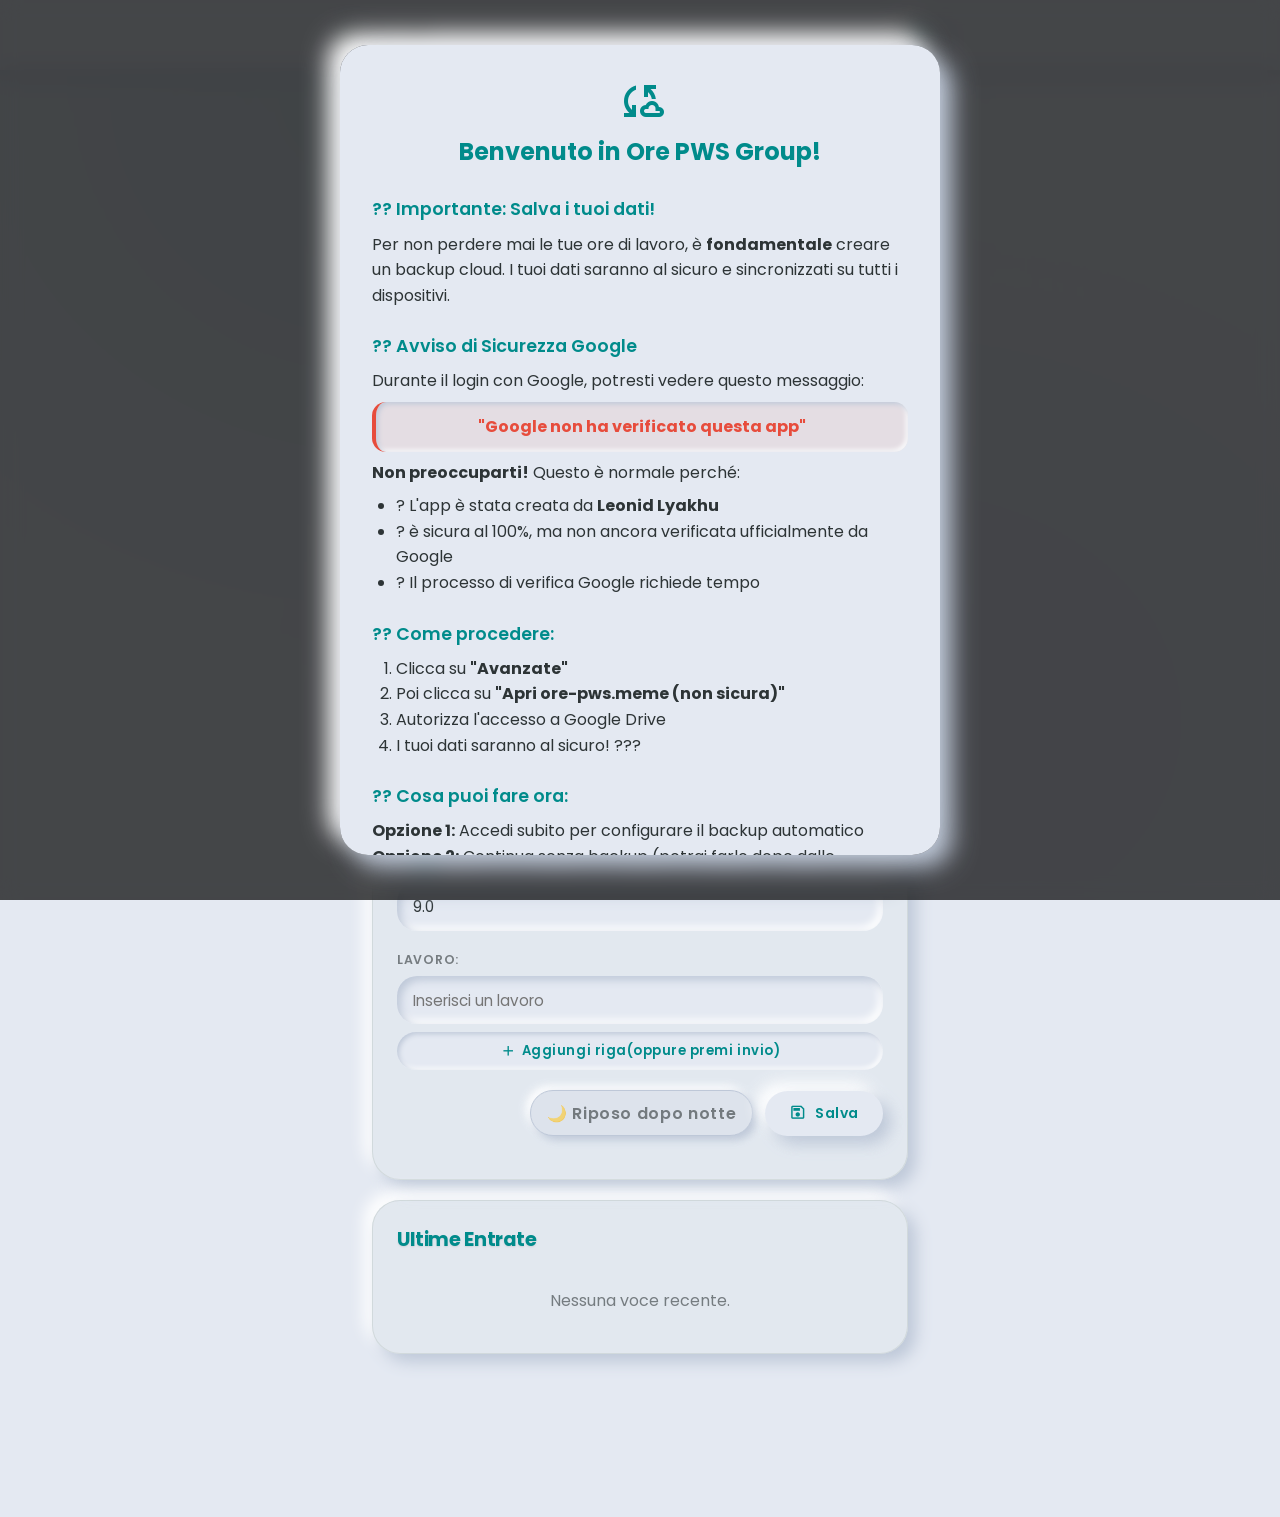
==== commit af3dff4e: "Rimozione completa Gratta e Vinci (bottone, overlay, CSS, JS)" ====
--- a/index.html
+++ b/index.html
@@ -2100,77 +2100,6 @@
         .import-btn-replace:hover { box-shadow: var(--neo-out); }
         .import-btn-merge { background: var(--neo-bg); color: var(--neo-primary); box-shadow: var(--neo-out-sm); }
         .import-btn-merge:hover { box-shadow: var(--neo-out); }
-
-        /* ===== SCRATCH CARD ===== */
-        .scratch-card-btn {
-            background: var(--neo-bg); color: #FF6B00;
-            font-weight: bold;
-            transition: all 0.3s var(--spring);
-            animation: pulse-slow 3s infinite;
-            padding: 0.5rem 1rem;
-            border-radius: var(--border-radius-full);
-            box-shadow: var(--neo-out-sm);
-            margin-right: 10px; font-size: 0.9rem;
-        }
-        .scratch-card-btn:hover { box-shadow: var(--neo-out); transform: scale(1.05); }
-        @keyframes pulse-slow { 0% { transform: scale(1); } 50% { transform: scale(1.05); } 100% { transform: scale(1); } }
-
-        #scratchCardOverlay {
-            position: fixed; top: 0; left: 0;
-            width: 100%; height: 100%;
-            background: rgba(0, 0, 0, 0.6);
-            backdrop-filter: blur(8px);
-            z-index: 2000;
-            display: flex; justify-content: center; align-items: center;
-            opacity: 0; visibility: hidden;
-            transition: opacity 0.3s ease, visibility 0.3s ease;
-        }
-        #scratchCardOverlay.visible { opacity: 1; visibility: visible; }
-        .scratch-card-container {
-            position: relative; width: 300px; height: 200px;
-            background: var(--neo-bg);
-            border-radius: var(--border-radius-medium);
-            box-shadow: var(--neo-out-lg);
-            overflow: hidden;
-            transform: scale(0.9);
-            transition: transform 0.3s var(--spring);
-        }
-        #scratchCardOverlay.visible .scratch-card-container { transform: scale(1); }
-        .scratch-card-content {
-            position: absolute; top: 0; left: 0;
-            width: 100%; height: 100%;
-            display: flex; flex-direction: column;
-            justify-content: center; align-items: center;
-            padding: 20px; text-align: center;
-            color: var(--text-primary);
-            font-size: 1.2rem; font-weight: bold;
-            z-index: 1;
-        }
-        .scratch-card-content p {
-            background: var(--neo-bg); box-shadow: var(--neo-in-sm);
-            padding: 10px; border-radius: var(--border-radius-small);
-            margin-bottom: 10px;
-        }
-        .scratch-card-content span {
-            color: var(--neo-primary); font-size: 1.5rem;
-            margin-top: 10px;
-            background: var(--neo-bg); box-shadow: var(--neo-in-sm);
-            padding: 10px; border-radius: var(--border-radius-small);
-        }
-        #scratchCanvas {
-            position: absolute; top: 0; left: 0;
-            width: 100%; height: 100%;
-            z-index: 2; cursor: crosshair;
-            border-radius: var(--border-radius-medium);
-            transition: opacity 0.5s ease;
-        }
-        .scratch-card-close {
-            position: absolute; top: 10px; right: 10px;
-            background: none; border: none;
-            color: white; font-size: 24px;
-            cursor: pointer; z-index: 3;
-            box-shadow: none;
-        }
 
         /* ===== THEME TOGGLE BUTTON (Header) ===== */
         .theme-toggle-btn {
@@ -2535,7 +2464,6 @@
         /* Header buttons glass */
         body.dark-theme .header-actions .btn,
         body.dark-theme .header-actions button,
-        body.dark-theme .scratch-card-btn,
         body.dark-theme .theme-toggle-btn {
             background: rgba(26, 26, 46, 0.6) !important;
             backdrop-filter: blur(10px) !important;
@@ -2850,7 +2778,7 @@
         }
 
         /* ===== GENERAL ALL BUTTONS • AURORA BASE ===== */
-        body.dark-theme button:not(.time-control-btn):not(.date-arrow-btn):not(.btn-primary):not(.scratch-card-btn):not(.theme-toggle-btn):not(.nav-item):not(.calendar-header button) {
+        body.dark-theme button:not(.time-control-btn):not(.date-arrow-btn):not(.btn-primary):not(.theme-toggle-btn):not(.nav-item):not(.calendar-header button) {
             background: #1A1A2E !important;
             color: #00E5CC !important;
             border: 1px solid rgba(183, 148, 246, 0.12) !important;
@@ -2934,11 +2862,6 @@
                      >
             </div>
             <div class="header-actions">
-                <!-- Pulsante Gratta e Vinci -->
-                <button id="scratchCardBtn" class="btn scratch-card-btn">
-                    <span class="material-symbols-outlined">redeem</span>
-                    Gratta e Vinci
-                </button>
                 <!-- Pulsante Tema Chiaro/Scuro -->
                 <button id="headerThemeToggle" class="btn theme-toggle-btn" aria-label="Cambia tema">
                     <span class="material-symbols-outlined theme-icon-light">light_mode</span>
@@ -3964,21 +3887,6 @@
 
     <!-- Toast Notification Placeholder -->
     <div id="toast-container"></div>
-
-    <!-- Gratta e Vinci Overlay -->
-    <div id="scratchCardOverlay">
-        <button class="scratch-card-close" id="closeScratchCard">
-            <span class="material-symbols-outlined">close</span>
-        </button>
-        <div class="scratch-card-container">
-            <div class="scratch-card-content">
-                <p>Bravo hai vinto una lavatrice!!!</p>
-                <span>Ora torna a lavorare PIRLA!</span>
-            </div>
-            <!-- Canvas per il grattamento realistico -->
-            <canvas id="scratchCanvas"></canvas>
-        </div>
-    </div>
 
     <!-- Overlay per la GIF del supereroe rimosso per ottimizzazione -->
 
@@ -10788,132 +10696,6 @@
                      showToast('Ciao! ?? Sono il logo PWS!', 'success');
                  });
 
-                 // Funzione per inizializzare il Gratta e Vinci
-                 function initScratchCard() {
-                     console.log("Inizializzazione Gratta e Vinci...");
-                     const scratchCardBtn = document.getElementById('scratchCardBtn');
-                     const scratchCardOverlay = document.getElementById('scratchCardOverlay');
-                     const scratchCardCover = document.getElementById('scratchCardCover');
-                     const closeScratchCard = document.getElementById('closeScratchCard');
-
-                     console.log("Elementi trovati:", {
-                         scratchCardBtn: !!scratchCardBtn,
-                         scratchCardOverlay: !!scratchCardOverlay,
-                         scratchCardCover: !!scratchCardCover,
-                         closeScratchCard: !!closeScratchCard
-                     });
-
-                     if (!scratchCardBtn || !scratchCardOverlay || !scratchCardCover || !closeScratchCard) {
-                         console.error("Elementi del Gratta e Vinci non trovati");
-                         return;
-                     }
-
-                     // Apri il Gratta e Vinci quando si clicca sul pulsante
-                     scratchCardBtn.onclick = function() {
-                         console.log("Pulsante Gratta e Vinci cliccato");
-                         scratchCardOverlay.classList.add('visible');
-                         document.body.style.overflow = 'hidden'; // Blocca lo scroll
-                     };
-
-                     // Chiudi il Gratta e Vinci quando si clicca sul pulsante di chiusura
-                     closeScratchCard.onclick = function() {
-                         console.log("Pulsante di chiusura Gratta e Vinci cliccato");
-                         scratchCardOverlay.classList.remove('visible');
-                         document.body.style.overflow = ''; // Ripristina lo scroll
-                     };
-
-                     // Gestisci il grattamento
-                     let isScratching = false;
-                     let scratchedPercentage = 0;
-                     const totalArea = scratchCardCover.offsetWidth * scratchCardCover.offsetHeight;
-                     const scratchedPixels = new Set();
-
-                     // Funzione per calcolare la percentuale grattata
-                     function calculateScratchedPercentage(x, y, radius) {
-                         const pixelRadius = radius * 5; // Aumenta l'area grattata
-
-                         for (let i = -pixelRadius; i <= pixelRadius; i++) {
-                             for (let j = -pixelRadius; j <= pixelRadius; j++) {
-                                 if (i*i + j*j <= pixelRadius*pixelRadius) {
-                                     const pixelX = Math.floor(x + i);
-                                     const pixelY = Math.floor(y + j);
-                                     const pixelKey = `${pixelX},${pixelY}`;
-
-                                     if (!scratchedPixels.has(pixelKey)) {
-                                         scratchedPixels.add(pixelKey);
-                                     }
-                                 }
-                             }
-                         }
-
-                         return (scratchedPixels.size / totalArea) * 100;
-                     }
-
-                     // Funzione per grattare
-                     function scratch(e) {
-                         if (!isScratching) return;
-
-                         const rect = scratchCardCover.getBoundingClientRect();
-                         let x, y;
-
-                         // Supporto per touch e mouse
-                         if (e.type.includes('touch')) {
-                             const touch = e.touches[0] || e.changedTouches[0];
-                             x = touch.clientX - rect.left;
-                             y = touch.clientY - rect.top;
-                         } else {
-                             x = e.clientX - rect.left;
-                             y = e.clientY - rect.top;
-                         }
-
-                         // Crea un effetto di trasparenza dove si gratta
-                         const radius = 20;
-                         scratchCardCover.style.background = `radial-gradient(circle at ${x}px ${y}px, transparent ${radius}px, rgba(255, 215, 0, 0.9) ${radius + 1}px)`;
-
-                         // Aggiorna la percentuale grattata
-                         scratchedPercentage = calculateScratchedPercentage(x, y, radius);
-
-                         // Se è stato grattato abbastanza, rivela il contenuto
-                         if (scratchedPercentage > 30) {
-                             scratchCardCover.style.opacity = '0';
-                             setTimeout(() => {
-                                 scratchCardCover.style.display = 'none';
-                             }, 500);
-
-                             // Rimuovi gli event listener
-                             scratchCardCover.removeEventListener('mousedown', startScratching);
-                             scratchCardCover.removeEventListener('mousemove', scratch);
-                             scratchCardCover.removeEventListener('mouseup', stopScratching);
-                             scratchCardCover.removeEventListener('mouseleave', stopScratching);
-                             scratchCardCover.removeEventListener('touchstart', startScratching);
-                             scratchCardCover.removeEventListener('touchmove', scratch);
-                             scratchCardCover.removeEventListener('touchend', stopScratching);
-                         }
-                     }
-
-                     // Funzione per iniziare a grattare
-                     function startScratching(e) {
-                         isScratching = true;
-                         scratch(e);
-                     }
-
-                     // Funzione per smettere di grattare
-                     function stopScratching() {
-                         isScratching = false;
-                     }
-
-                     // Aggiungi gli event listener per il grattamento
-                     scratchCardCover.addEventListener('mousedown', startScratching);
-                     scratchCardCover.addEventListener('mousemove', scratch);
-                     scratchCardCover.addEventListener('mouseup', stopScratching);
-                     scratchCardCover.addEventListener('mouseleave', stopScratching);
-
-                     // Supporto per dispositivi touch
-                     scratchCardCover.addEventListener('touchstart', startScratching);
-                     scratchCardCover.addEventListener('touchmove', scratch);
-                     scratchCardCover.addEventListener('touchend', stopScratching);
-                 }
-
                  // Funzione per mostrare l'overlay del supereroe
                  function showSuperheroOverlay() {
                      console.log("Attivazione overlay supereroe");
@@ -11815,399 +11597,7 @@
 
 
 
-             // Inizializza il Gratta e Vinci
-             setTimeout(() => {
-                 console.log("Inizializzazione ritardata del Gratta e Vinci...");
-
-                 // Inizializzazione del Gratta e Vinci realistico
-                 const scratchCardBtn = document.getElementById('scratchCardBtn');
-                 const scratchCardOverlay = document.getElementById('scratchCardOverlay');
-                 const canvas = document.getElementById('scratchCanvas');
-                 const closeScratchCard = document.getElementById('closeScratchCard');
-
-                 console.log("Elementi trovati:", {
-                     scratchCardBtn: !!scratchCardBtn,
-                     scratchCardOverlay: !!scratchCardOverlay,
-                     canvas: !!canvas,
-                     closeScratchCard: !!closeScratchCard
-                 });
-
-                 if (scratchCardBtn && scratchCardOverlay && canvas) {
-                     // Apri il Gratta e Vinci quando si clicca sul pulsante
-                     scratchCardBtn.onclick = function() {
-                         console.log("Pulsante Gratta e Vinci cliccato");
-                         scratchCardOverlay.classList.add('visible');
-                         document.body.style.overflow = 'hidden'; // Blocca lo scroll
-
-                         // Assicurati che il canvas sia visibile
-                         canvas.style.opacity = '1';
-                         canvas.style.display = 'block';
-
-                         // Inizializza il canvas per il grattamento
-                         initScratchCanvas();
-                     };
-
-                     // Chiudi il Gratta e Vinci quando si clicca sul pulsante di chiusura
-                     if (closeScratchCard) {
-                         closeScratchCard.onclick = function() {
-                             console.log("Pulsante di chiusura Gratta e Vinci cliccato");
-                             scratchCardOverlay.classList.remove('visible');
-                             document.body.style.overflow = ''; // Ripristina lo scroll
-
-                             // Reset del canvas per la prossima apertura
-                             // Rimuoviamo il canvas esistente
-                             if (canvas) {
-                                 // Ripristina la visualizzazione del canvas
-                                 canvas.style.opacity = '1';
-                                 canvas.style.display = 'block';
-                             }
-                         };
-                     }
-
-                     // Funzione per inizializzare il canvas per il grattamento
-                     function initScratchCanvas() {
-                         console.log("Inizializzazione canvas per grattamento");
-
-                         // Variabile per tenere traccia se il dispositivo è iOS
-                         const isIOS = /iPad|iPhone|iPod/.test(navigator.userAgent) && !window.MSStream;
-                         console.log("Rilevato dispositivo iOS:", isIOS);
-
-                         // Crea un effetto sonoro per il grattamento (compatibile con iOS)
-                         let scratchSound = null;
-                         let audioEnabled = false;
-
-                         // Su iOS, l'audio Web Audio API potrebbe non funzionare bene
-                         // Utilizziamo un approccio più semplice e compatibile
-                         if (isIOS) {
-                             console.log("Utilizzo modalità audio compatibile per iOS");
-                             // Non utilizziamo l'audio per il grattamento su iOS per evitare problemi
-                             audioEnabled = false;
-                         } else {
-                             try {
-                                 // Crea un oscillatore per simulare il suono del grattamento
-                                 const audioContext = new (window.AudioContext || window.webkitAudioContext)();
-
-                                 // Funzione per creare un suono di grattamento
-                                 function createScratchSound() {
-                                     try {
-                                         // Crea un oscillatore con rumore bianco
-                                         const noise = audioContext.createBufferSource();
-                                         const bufferSize = audioContext.sampleRate * 0.5; // mezzo secondo di rumore
-                                         const buffer = audioContext.createBuffer(1, bufferSize, audioContext.sampleRate);
-                                         const data = buffer.getChannelData(0);
-
-                                         // Riempi il buffer con rumore bianco
-                                         for (let i = 0; i < bufferSize; i++) {
-                                             data[i] = Math.random() * 2 - 1;
-                                         }
-
-                                         noise.buffer = buffer;
-
-                                         // Crea un filtro per modellare il suono
-                                         const filter = audioContext.createBiquadFilter();
-                                         filter.type = 'bandpass';
-                                         filter.frequency.value = 2000;
-                                         filter.Q.value = 1;
-
-                                         // Crea un gain node per controllare il volume
-                                         const gainNode = audioContext.createGain();
-                                         gainNode.gain.value = 0.03; // Volume molto basso
-
-                                         // Collega i nodi
-                                         noise.connect(filter);
-                                         filter.connect(gainNode);
-                                         gainNode.connect(audioContext.destination);
-
-                                         return {
-                                             play: function() {
-                                                 try {
-                                                     noise.start();
-                                                 } catch (e) {
-                                                     console.log("Errore nell'avvio del suono:", e);
-                                                 }
-                                             },
-                                             stop: function() {
-                                                 try {
-                                                     noise.stop();
-                                                 } catch (e) {
-                                                     console.log("Errore nel fermare il suono:", e);
-                                                 }
-                                             }
-                                         };
-                                     } catch (e) {
-                                         console.log("Errore nella creazione del suono:", e);
-                                         return null;
-                                     }
-                                 }
-
-                                 scratchSound = createScratchSound();
-                                 audioEnabled = scratchSound !== null;
-                             } catch (e) {
-                                 console.log("Audio non supportato:", e);
-                                 audioEnabled = false;
-                             }
-                         }
-
-                         // Rimuovi eventuali event listener precedenti
-                         canvas.removeEventListener('mousedown', startDrawing);
-                         canvas.removeEventListener('mousemove', scratch);
-                         canvas.removeEventListener('mouseup', stopDrawing);
-                         canvas.removeEventListener('mouseleave', stopDrawing);
-                         canvas.removeEventListener('touchstart', startDrawing);
-                         canvas.removeEventListener('touchmove', scratch);
-                         canvas.removeEventListener('touchend', stopDrawing);
-
-                         // Ottieni il contenitore del gratta e vinci
-                         const container = canvas.parentElement;
-
-                         // Imposta le dimensioni del canvas
-                         canvas.width = container.offsetWidth;
-                         canvas.height = container.offsetHeight;
-
-                         // Ottieni il contesto 2D del canvas
-                         const ctx = canvas.getContext('2d');
-
-                         // Crea un gradiente dorato per il gratta e vinci
-                         const gradient = ctx.createLinearGradient(0, 0, canvas.width, canvas.height);
-                         gradient.addColorStop(0, '#DFBD69'); // Oro chiaro
-                         gradient.addColorStop(1, '#926F34'); // Oro scuro
-
-                         // Riempi il canvas con il gradiente
-                         ctx.fillStyle = gradient;
-                         ctx.fillRect(0, 0, canvas.width, canvas.height);
-
-                         // Aggiungi una texture per rendere più realistico il grattamento
-                         // Crea un pattern di piccoli punti casuali
-                         for (let i = 0; i < canvas.width; i += 4) {
-                             for (let j = 0; j < canvas.height; j += 4) {
-                                 if (Math.random() > 0.5) {
-                                     ctx.fillStyle = 'rgba(0, 0, 0, 0.1)';
-                                     ctx.fillRect(i, j, 2, 2);
-                                 }
-                             }
-                         }
-
-                         // Aggiungi testo "GRATTA QUI"
-                         ctx.font = 'bold 24px Arial';
-                         ctx.fillStyle = '#333';
-                         ctx.textAlign = 'center';
-                         ctx.textBaseline = 'middle';
-                         ctx.fillText('GRATTA QUI', canvas.width / 2, canvas.height / 2);
-
-                         // Aggiungi il logo PWS
-                         ctx.font = 'bold 14px Arial';
-                         ctx.fillStyle = '#333';
-                         ctx.fillText('PWS', canvas.width / 2, 30);
-
-                         // Aggiungi decorazioni
-                         for (let i = 0; i < 20; i++) {
-                             const x = Math.random() * canvas.width;
-                             const y = Math.random() * canvas.height;
-                             const size = Math.random() * 5 + 2;
-
-                             ctx.beginPath();
-                             ctx.arc(x, y, size, 0, Math.PI * 2);
-                             ctx.fillStyle = 'rgba(255, 255, 255, 0.3)';
-                             ctx.fill();
-                         }
-
-                         // Variabili per il grattamento
-                         let isDrawing = false;
-                         let scratchedPercentage = 0;
-                         let scratchedPixels = 0;
-                         const totalPixels = canvas.width * canvas.height;
-
-                         // Variabili per tracciare la posizione precedente
-                         let lastX = 0;
-                         let lastY = 0;
-
-                         // Funzione per grattare - ottimizzata per iOS
-                         function scratch(e) {
-                             if (!isDrawing) return;
-
-                             // Previeni il comportamento predefinito (come lo scroll)
-                             e.preventDefault();
-
-                             // Ottieni la posizione del mouse/touch relativa al canvas
-                             const rect = canvas.getBoundingClientRect();
-                             let x, y;
-
-                             // Gestione speciale per eventi touch (importante per iOS)
-                             if (e.type.includes('touch')) {
-                                 // Previeni esplicitamente lo scroll su iOS
-                                 e.stopPropagation();
-
-                                 // Su iOS, dobbiamo essere più precisi nell'ottenere le coordinate touch
-                                 const touch = e.touches[0] || e.changedTouches[0];
-                                 if (!touch) {
-                                     console.log("Nessun punto di contatto trovato nell'evento touch");
-                                     return;
-                                 }
-
-                                 // Calcola le coordinate relative al canvas
-                                 x = touch.clientX - rect.left;
-                                 y = touch.clientY - rect.top;
-
-                                 // Verifica che le coordinate siano all'interno del canvas
-                                 if (x < 0 || x > canvas.width || y < 0 || y > canvas.height) {
-                                     console.log("Touch fuori dal canvas:", x, y);
-                                     return;
-                                 }
-                             } else {
-                                 // Gestione standard per mouse
-                                 x = e.clientX - rect.left;
-                                 y = e.clientY - rect.top;
-                             }
-
-                             // Imposta l'operazione di composizione per "cancellare" il canvas
-                             // Questo deve essere fatto prima di ogni operazione di disegno
-                             ctx.globalCompositeOperation = 'destination-out';
-
-                             // Se abbiamo una posizione precedente, disegniamo una linea tra i punti
-                             // per evitare "buchi" nel grattamento quando si muove velocemente
-                             if (lastX && lastY && (Math.abs(x - lastX) > 5 || Math.abs(y - lastY) > 5)) {
-                                 // Calcola quanti punti intermedi disegnare in base alla distanza
-                                 const distance = Math.sqrt(Math.pow(x - lastX, 2) + Math.pow(y - lastY, 2));
-                                 const steps = Math.ceil(distance / 5); // Un punto ogni 5 pixel
-
-                                 for (let i = 1; i < steps; i++) {
-                                     const stepX = lastX + (x - lastX) * (i / steps);
-                                     const stepY = lastY + (y - lastY) * (i / steps);
-
-                                     // Disegna un cerchio in questa posizione intermedia
-                                     ctx.beginPath();
-                                     ctx.arc(stepX, stepY, 12, 0, Math.PI * 2, false);
-                                     ctx.fill();
-
-                                     // Aggiorna la percentuale grattata
-                                     scratchedPixels += Math.PI * 12 * 12 * 0.3;
-                                 }
-                             }
-
-                             // Aggiorna l'ultima posizione
-                             lastX = x;
-                             lastY = y;
-
-                             // Disegna un cerchio di dimensione media per simulare il grattamento
-                             // Abbastanza grande da essere visibile ma non troppo per mantenere la sfida
-                             const radius = 12;
-                             ctx.beginPath();
-                             ctx.arc(x, y, radius, 0, Math.PI * 2, false);
-                             ctx.fill();
-
-                             // Aggiorna la percentuale grattata (approssimazione)
-                             // Usiamo un valore molto piccolo per rendere il grattamento più lungo
-                             scratchedPixels += Math.PI * radius * radius * 0.3;
-                             scratchedPercentage = (scratchedPixels / totalPixels) * 100;
-
-                             // Limita la percentuale massima al 100%
-                             scratchedPercentage = Math.min(scratchedPercentage, 100);
-
-                             console.log("Percentuale grattata:", scratchedPercentage.toFixed(2) + "%");
-
-                             // Mostra la percentuale sul canvas
-                             // Salva lo stato corrente del contesto
-                             ctx.save();
-                             // Ripristina l'operazione di composizione normale
-                             ctx.globalCompositeOperation = 'source-over';
-                             // Disegna un rettangolo semi-trasparente in basso a destra
-                             ctx.fillStyle = 'rgba(0, 0, 0, 0.5)';
-                             ctx.fillRect(canvas.width - 60, canvas.height - 30, 60, 30);
-                             // Disegna la percentuale
-                             ctx.fillStyle = 'white';
-                             ctx.font = '12px Arial';
-                             ctx.textAlign = 'center';
-                             ctx.fillText(Math.floor(scratchedPercentage) + '%', canvas.width - 30, canvas.height - 15);
-                             // Ripristina lo stato precedente
-                             ctx.restore();
-
-                             // Se è stato grattato abbastanza (95%), rivela completamente il contenuto
-                             if (scratchedPercentage > 95) {
-                                 console.log("Grattamento completato!");
-                                 // Rimuovi il canvas con una transizione
-                                 canvas.style.opacity = '0';
-                                 setTimeout(() => {
-                                     canvas.style.display = 'none';
-                                 }, 500);
-
-                                 // Rimuovi gli event listener
-                                 canvas.removeEventListener('mousedown', startDrawing);
-                                 canvas.removeEventListener('mousemove', scratch);
-                                 canvas.removeEventListener('mouseup', stopDrawing);
-                                 canvas.removeEventListener('mouseleave', stopDrawing);
-                                 canvas.removeEventListener('touchstart', startDrawing);
-                                 canvas.removeEventListener('touchmove', scratch);
-                                 canvas.removeEventListener('touchend', stopDrawing);
-                             }
-                         }
-
-                         // Funzioni per gestire l'inizio e la fine del grattamento
-                         function startDrawing(e) {
-                             isDrawing = true;
-                             // Resetta le coordinate precedenti quando si inizia un nuovo tratto
-                             // per evitare di collegare tratti separati
-                             lastX = 0;
-                             lastY = 0;
-
-                             // Avvia il suono di grattamento solo se non siamo su iOS
-                             if (audioEnabled && scratchSound) {
-                                 try {
-                                     scratchSound.play();
-                                 } catch (e) {
-                                     console.log("Errore nell'avvio del suono:", e);
-                                 }
-                             }
-
-                             scratch(e);
-                         }
-
-                         function stopDrawing() {
-                             isDrawing = false;
-                             // Resetta le coordinate precedenti quando si finisce un tratto
-                             lastX = 0;
-                             lastY = 0;
-
-                             // Ferma il suono di grattamento solo se non siamo su iOS
-                             if (audioEnabled && scratchSound) {
-                                 try {
-                                     scratchSound.stop();
-                                     // Ricrea il suono per il prossimo grattamento
-                                     if (typeof createScratchSound === 'function') {
-                                         scratchSound = createScratchSound();
-                                     }
-                                 } catch (e) {
-                                     console.log("Errore nel fermare il suono:", e);
-                                 }
-                             }
-                         }
-
-                         // Aggiungi gli event listener per il grattamento
-                         canvas.addEventListener('mousedown', startDrawing);
-                         canvas.addEventListener('mousemove', scratch);
-                         canvas.addEventListener('mouseup', stopDrawing);
-                         canvas.addEventListener('mouseleave', stopDrawing);
-
-                         // Supporto per dispositivi touch (ottimizzato per iOS)
-                         canvas.addEventListener('touchstart', startDrawing, { passive: false });
-                         canvas.addEventListener('touchmove', scratch, { passive: false });
-                         canvas.addEventListener('touchend', stopDrawing, { passive: false });
-                         canvas.addEventListener('touchcancel', stopDrawing, { passive: false });
-
-                         // Previeni lo scroll della pagina quando si interagisce con il canvas su iOS
-                         function preventScroll(e) {
-                             e.preventDefault();
-                             e.stopPropagation();
-                         }
-
-                         // Aggiungi questi listener al contenitore del canvas per iOS
-                         // Riutilizziamo la variabile container già dichiarata sopra
-                         if (container) {
-                             container.addEventListener('touchstart', preventScroll, { passive: false });
-                             container.addEventListener('touchmove', preventScroll, { passive: false });
-                         }
-                     }
-                 }
-             }, 1000);
+
 
              // Fine inizializzazione
          });
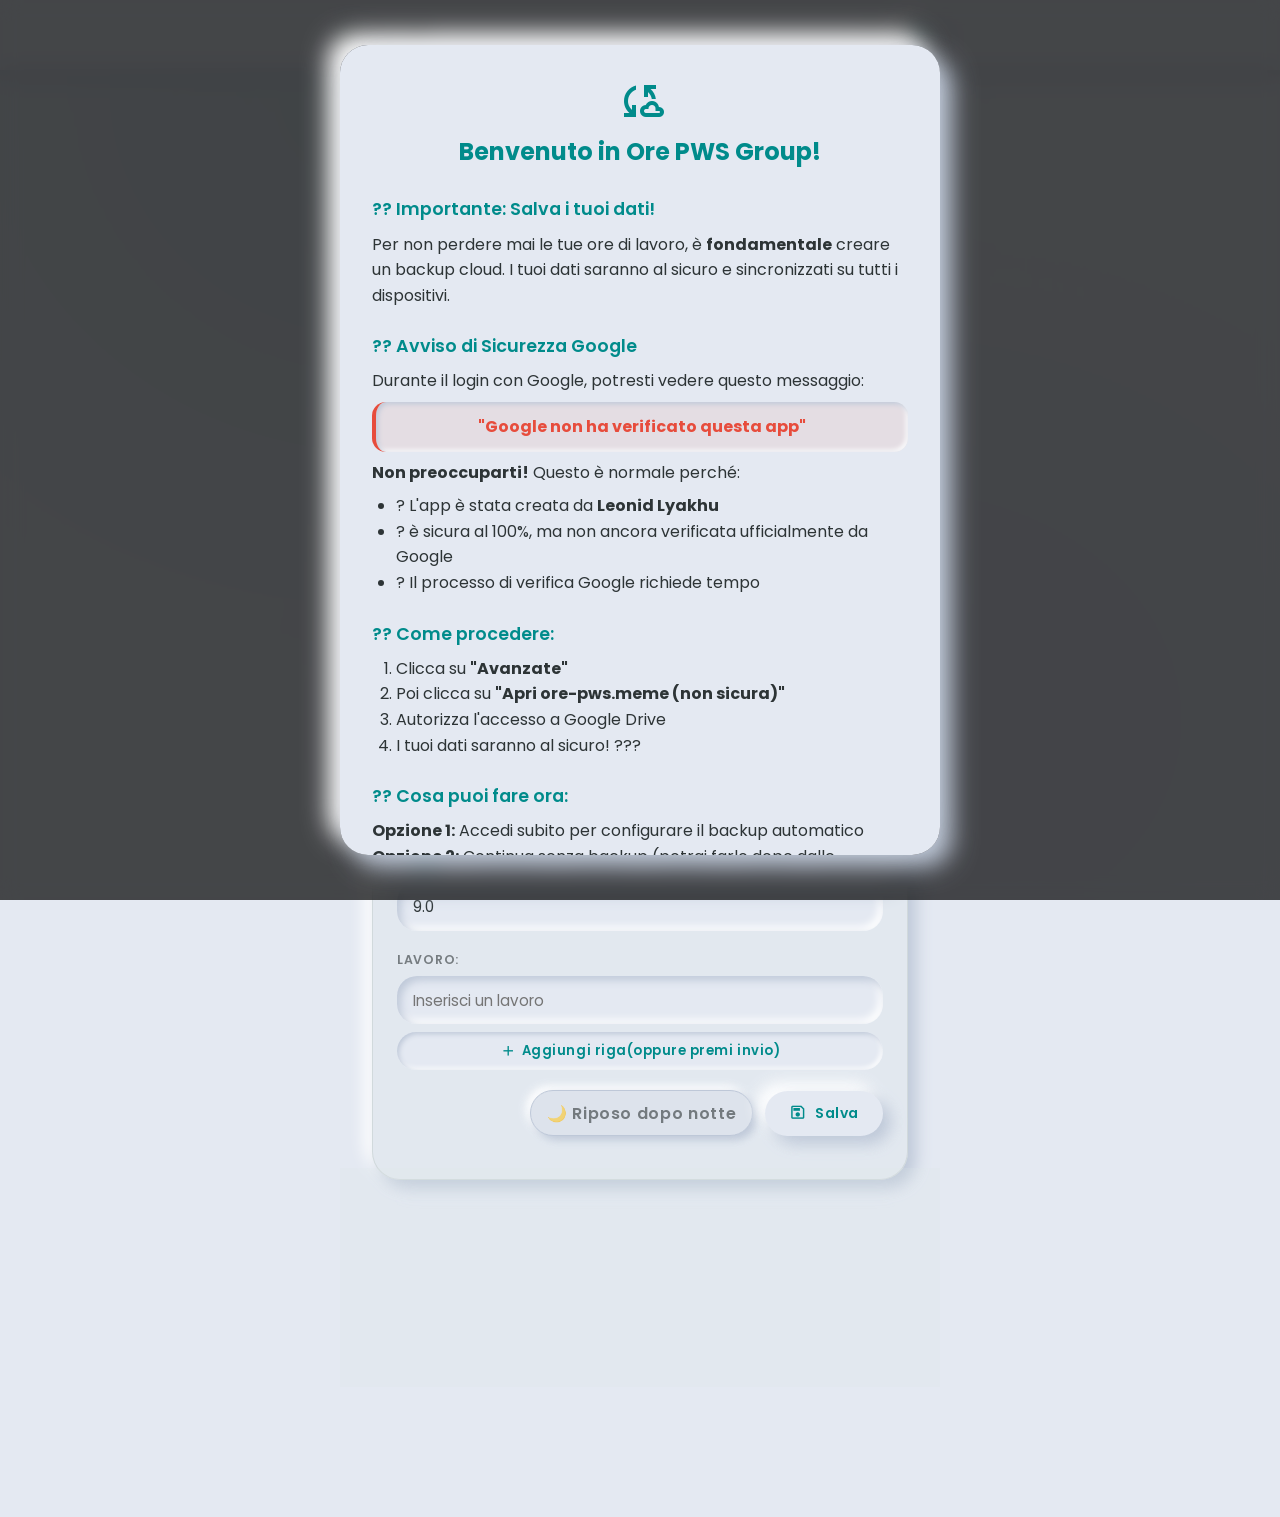
==== commit 463305d6: "Aggiunto badge versione automatica + modal easter egg sviluppatore" ====
--- a/index.html
+++ b/index.html
@@ -2100,6 +2100,57 @@
         .import-btn-replace:hover { box-shadow: var(--neo-out); }
         .import-btn-merge { background: var(--neo-bg); color: var(--neo-primary); box-shadow: var(--neo-out-sm); }
         .import-btn-merge:hover { box-shadow: var(--neo-out); }
+
+        /* ===== APP VERSION BADGE ===== */
+        .app-version {
+            font-size: 0.7rem;
+            font-weight: 700;
+            color: var(--text-secondary);
+            opacity: 0.5;
+            letter-spacing: 0.03em;
+            padding: 2px 6px;
+            border-radius: 6px;
+            border: 1px solid currentColor;
+            user-select: none;
+            transition: opacity 0.2s;
+            cursor: pointer;
+        }
+        .app-version:hover { opacity: 0.9; }
+
+        .dev-modal-card { max-width: 580px; width: 95%; }
+
+        .dev-modal-body {
+            display: flex;
+            flex-direction: column;
+            gap: 14px;
+            max-height: 60vh;
+            overflow-y: auto;
+            line-height: 1.75;
+            color: var(--text-primary);
+        }
+        .dev-modal-body p { margin: 0; }
+
+        .dev-phases {
+            display: flex;
+            flex-direction: column;
+            gap: 10px;
+            background: rgba(0,0,0,0.15);
+            border-left: 3px solid #6366f1;
+            border-radius: 0 10px 10px 0;
+            padding: 14px 16px;
+        }
+        .dev-phase { display: flex; gap: 12px; align-items: flex-start; }
+        .dev-phase-num {
+            flex-shrink: 0;
+            font-size: 0.72rem;
+            font-weight: 800;
+            text-transform: uppercase;
+            background: #6366f1;
+            color: #fff;
+            padding: 2px 8px;
+            border-radius: 20px;
+            margin-top: 2px;
+        }
 
         /* ===== THEME TOGGLE BUTTON (Header) ===== */
         .theme-toggle-btn {
@@ -2862,6 +2913,8 @@
                      >
             </div>
             <div class="header-actions">
+                <!-- Badge Versione -->
+                <span class="app-version" title="Messaggio dallo sviluppatore" onclick="document.getElementById('dev-modal').classList.add('active')" style="cursor:pointer">v1</span>
                 <!-- Pulsante Tema Chiaro/Scuro -->
                 <button id="headerThemeToggle" class="btn theme-toggle-btn" aria-label="Cambia tema">
                     <span class="material-symbols-outlined theme-icon-light">light_mode</span>
@@ -3887,6 +3940,40 @@
 
     <!-- Toast Notification Placeholder -->
     <div id="toast-container"></div>
+
+    <!-- Developer Message Modal -->
+    <div id="dev-modal" class="modal-overlay" onclick="if(event.target===this)this.classList.remove('active')">
+        <div class="modal glass-card dev-modal-card">
+            <div class="modal-header">
+                <h3>⚠️ Attenzione: Messaggio dallo Sviluppatore</h3>
+                <button class="modal-close" onclick="document.getElementById('dev-modal').classList.remove('active')">&times;</button>
+            </div>
+            <div class="dev-modal-body">
+                <p>Ciao, sono Leonid.</p>
+                <p>Sì, lo so cosa ti starai chiedendo guardando il numero di versione di questo sito: <em>"Ma come ci è arrivato? Ha un team di 50 ingegneri che aggiornano il codice ogni 3 minuti?"</em></p>
+                <p>La risposta è no. Fammi spiegare il mio segreto aziendale: <strong>la sera non ho assolutamente un cazzo da fare.</strong> Quindi, invece di dormire o guardare serie TV come le persone normali, mi metto a creare cose. Poi le modifico. E poi le modifico ancora. E ancora, e ancora.</p>
+                <p>Sono clinicamente fuori di testa? Molto probabile. Il mio processo creativo funziona esattamente così:</p>
+                <div class="dev-phases">
+                    <div class="dev-phase">
+                        <span class="dev-phase-num">Fase 1</span>
+                        <span>Finisco finalmente un progetto e mi sento in pace con l'universo.</span>
+                    </div>
+                    <div class="dev-phase">
+                        <span class="dev-phase-num">Fase 2</span>
+                        <span>Il mio cervello mi sussurra: <em>"Ehi... ma se aggiungessimo questa cosa totalmente inutile ma bellissima?"</em></span>
+                    </div>
+                    <div class="dev-phase">
+                        <span class="dev-phase-num">Fase 3</span>
+                        <span>Si riparte da capo in un loop infinito di follia.</span>
+                    </div>
+                </div>
+                <p>Grazie per l'attenzione! <em>(Sempre che tu sia arrivato a leggere fin qui e non abbia già chiuso la pagina temendo per la mia salute mentale)</em>. 😉</p>
+            </div>
+            <div class="modal-actions">
+                <button class="btn btn-primary" onclick="document.getElementById('dev-modal').classList.remove('active')">Ho capito, sei matto 🤝</button>
+            </div>
+        </div>
+    </div>
 
     <!-- Overlay per la GIF del supereroe rimosso per ottimizzazione -->
 
@@ -11604,6 +11691,25 @@
 
     </script>
 
+    <!-- Script Auto-Versione GitHub -->
+    <script>
+    (function() {
+        fetch('https://api.github.com/repos/lyakhu955/ore-pws/commits?per_page=1', {
+            headers: { 'Accept': 'application/vnd.github.v3+json' }
+        })
+        .then(function(res) {
+            const link = res.headers.get('Link') || '';
+            const match = link.match(/page=(\d+)>;\s*rel="last"/);
+            if (match) {
+                const count = parseInt(match[1], 10);
+                const badge = document.querySelector('.app-version');
+                if (badge) badge.textContent = 'v' + count;
+            }
+        })
+        .catch(function() {});
+    })();
+    </script>
+
     <!-- Script per la gestione del backup cloud -->
     <script>
         // Carica le API di Google (nuova versione con Google Identity Services)
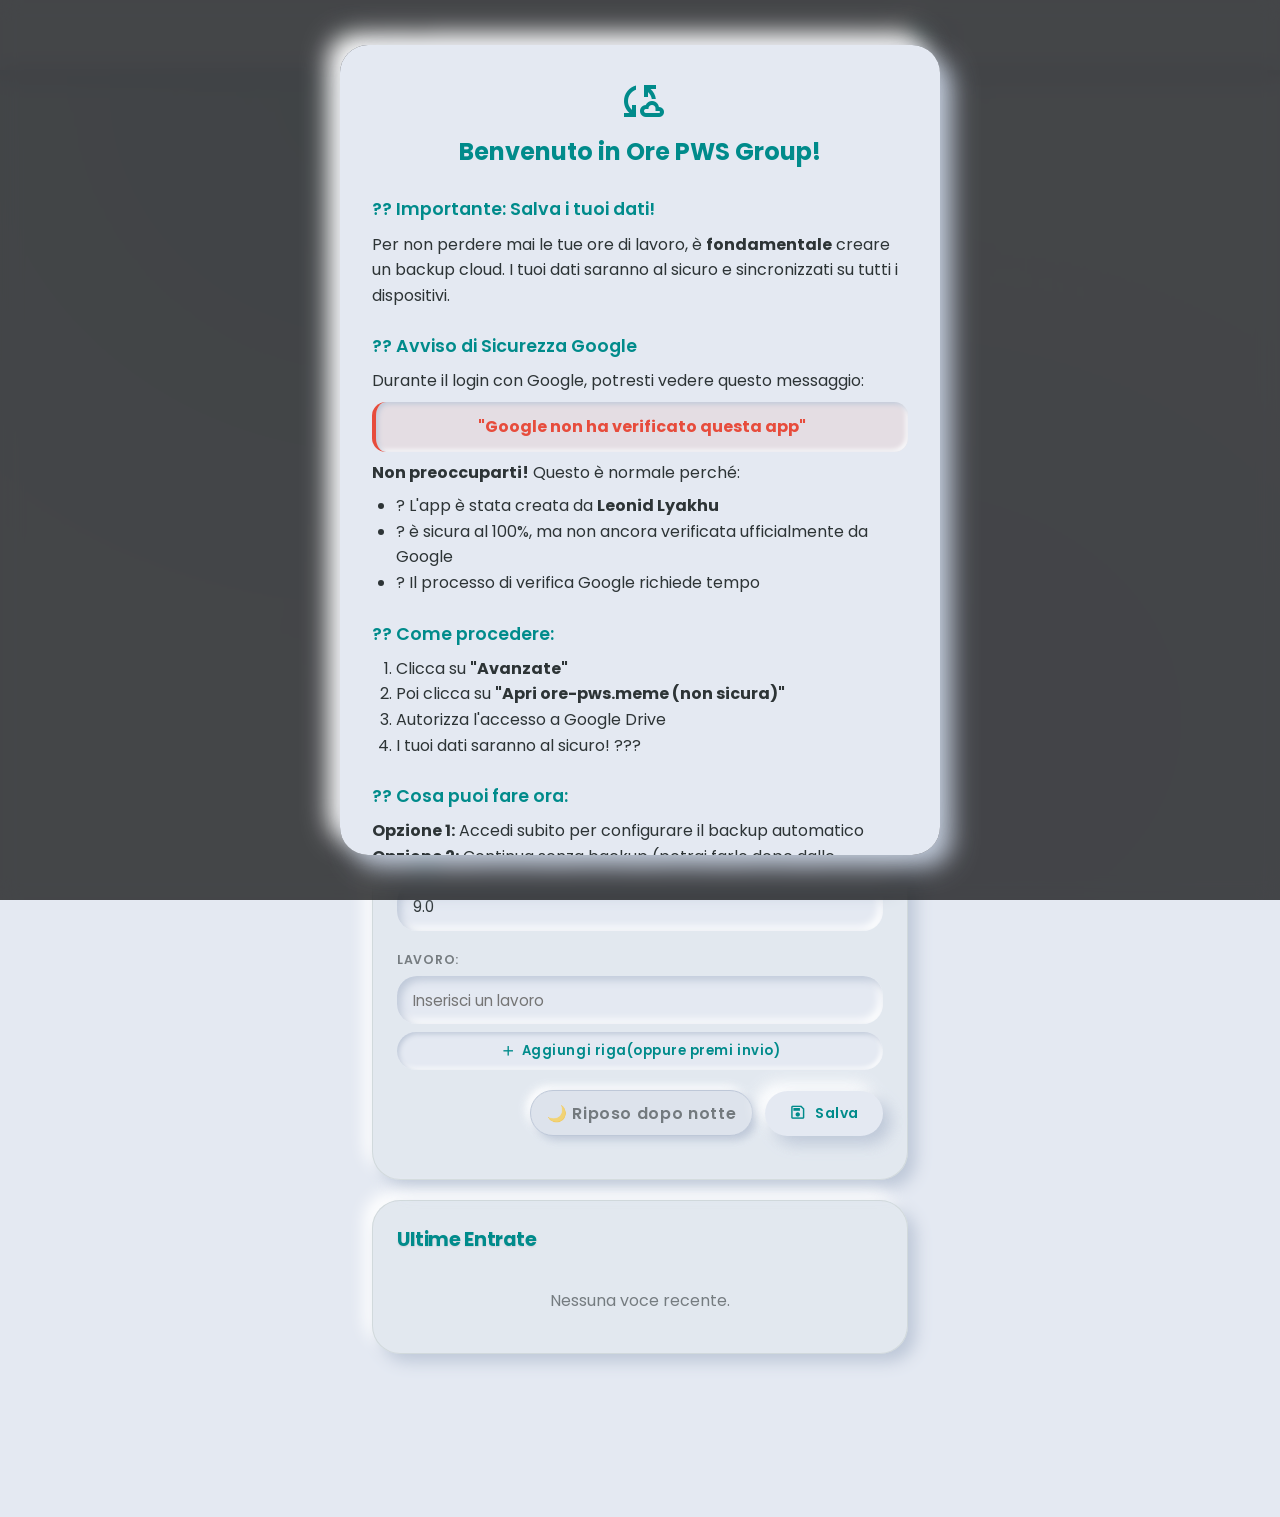
==== commit 5693d076: "Fix modal dev: classe .show compatibile col sistema modal del sito" ====
--- a/index.html
+++ b/index.html
@@ -2914,7 +2914,7 @@
             </div>
             <div class="header-actions">
                 <!-- Badge Versione -->
-                <span class="app-version" title="Messaggio dallo sviluppatore" onclick="document.getElementById('dev-modal').classList.add('active')" style="cursor:pointer">v1</span>
+                <span class="app-version" title="Messaggio dallo sviluppatore" onclick="document.getElementById('dev-modal').classList.add('show');document.body.style.overflow='hidden'" style="cursor:pointer">v1</span>
                 <!-- Pulsante Tema Chiaro/Scuro -->
                 <button id="headerThemeToggle" class="btn theme-toggle-btn" aria-label="Cambia tema">
                     <span class="material-symbols-outlined theme-icon-light">light_mode</span>
@@ -3942,11 +3942,11 @@
     <div id="toast-container"></div>
 
     <!-- Developer Message Modal -->
-    <div id="dev-modal" class="modal-overlay" onclick="if(event.target===this)this.classList.remove('active')">
-        <div class="modal glass-card dev-modal-card">
+    <div id="dev-modal" class="modal" onclick="if(event.target===this){this.classList.remove('show');document.body.style.overflow=''}">
+        <div class="modal-content dev-modal-card">
             <div class="modal-header">
                 <h3>⚠️ Attenzione: Messaggio dallo Sviluppatore</h3>
-                <button class="modal-close" onclick="document.getElementById('dev-modal').classList.remove('active')">&times;</button>
+                <button class="modal-close" onclick="document.getElementById('dev-modal').classList.remove('show');document.body.style.overflow=''">&times;</button>
             </div>
             <div class="dev-modal-body">
                 <p>Ciao, sono Leonid.</p>
@@ -3970,7 +3970,7 @@
                 <p>Grazie per l'attenzione! <em>(Sempre che tu sia arrivato a leggere fin qui e non abbia già chiuso la pagina temendo per la mia salute mentale)</em>. 😉</p>
             </div>
             <div class="modal-actions">
-                <button class="btn btn-primary" onclick="document.getElementById('dev-modal').classList.remove('active')">Ho capito, sei matto 🤝</button>
+                <button class="btn btn-primary" onclick="document.getElementById('dev-modal').classList.remove('show');document.body.style.overflow=''">Ho capito, sei matto 🤝</button>
             </div>
         </div>
     </div>
